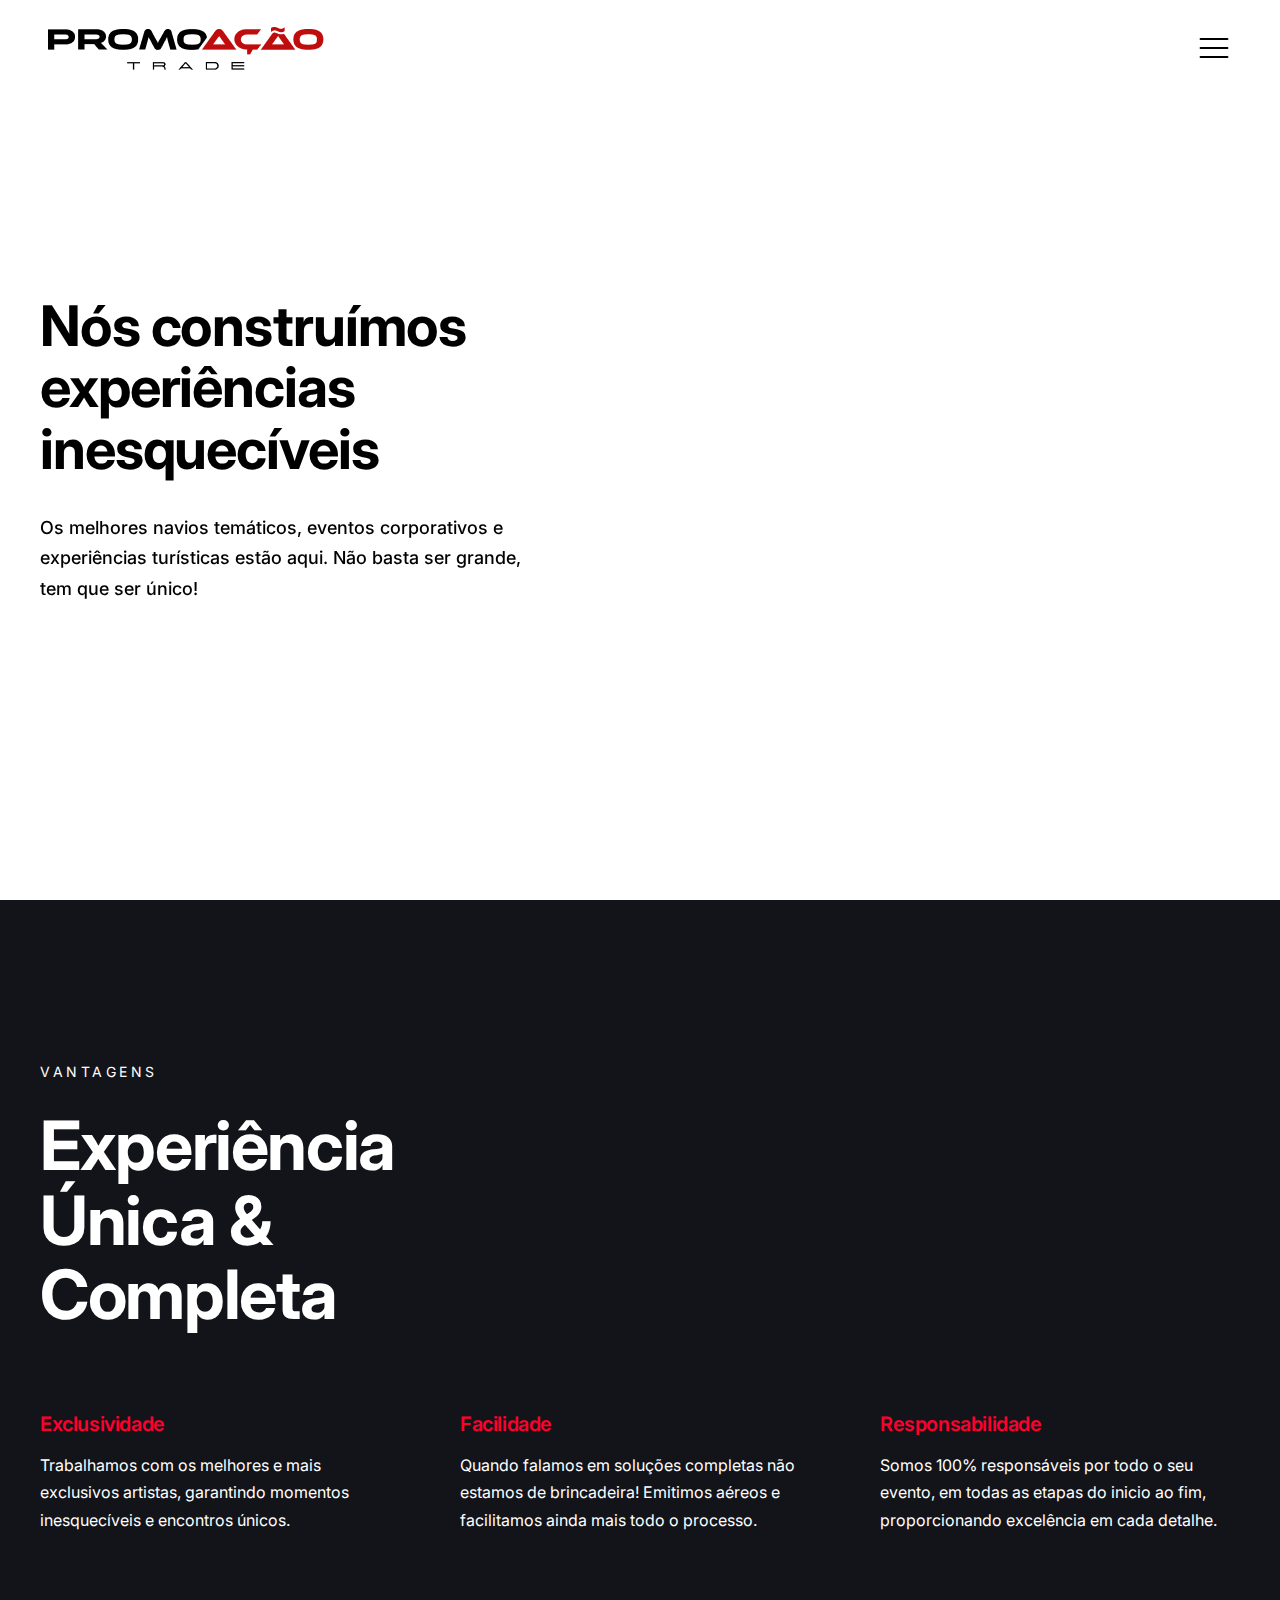
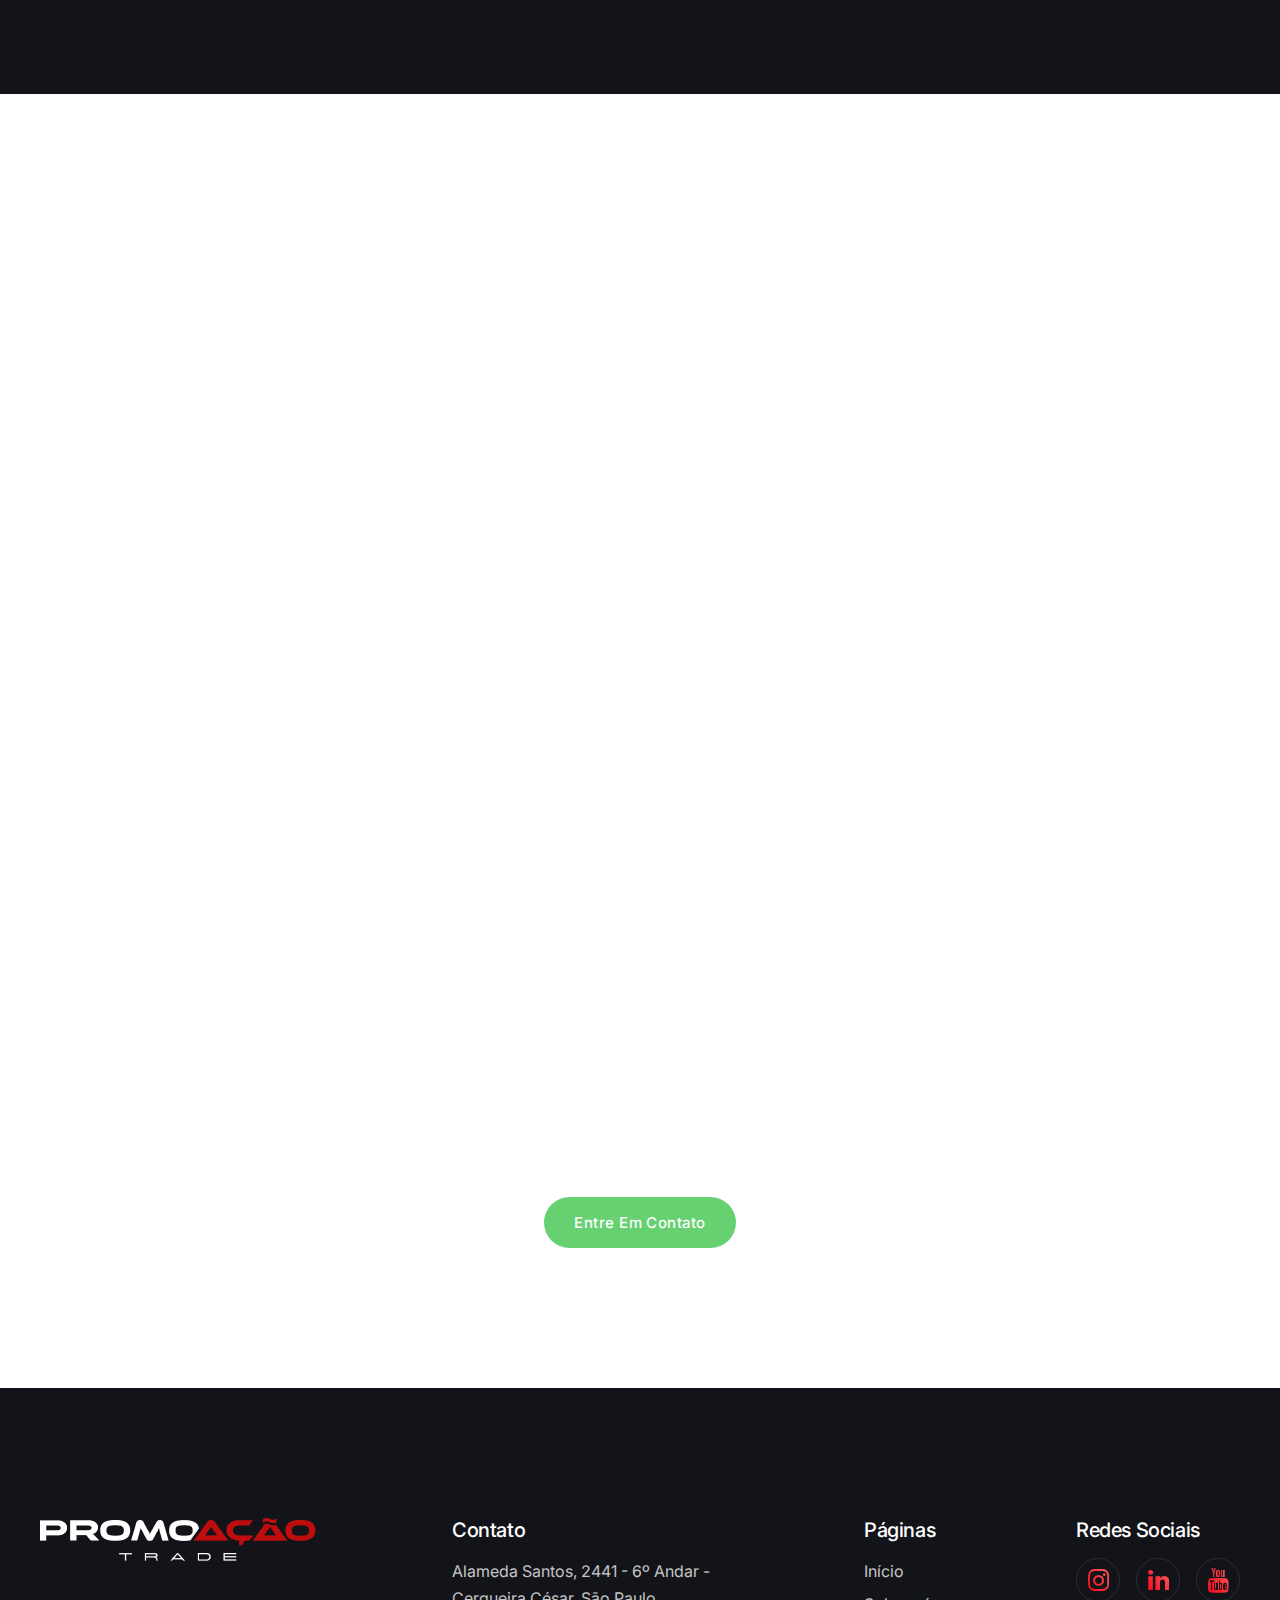
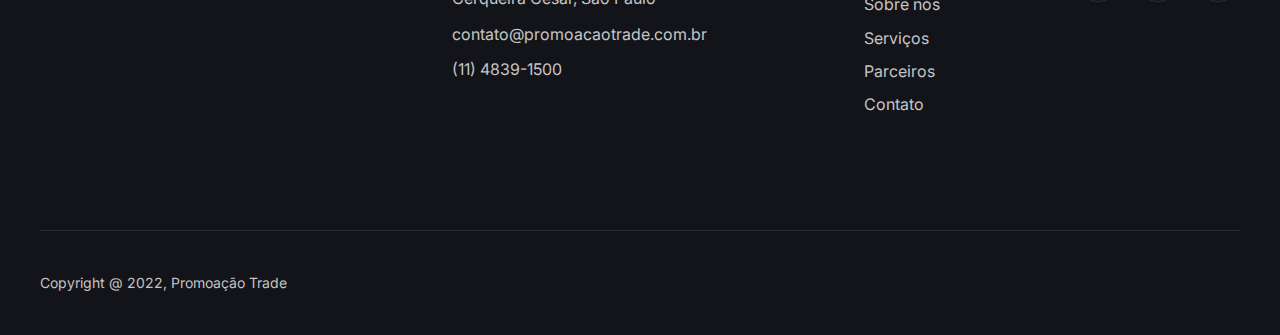
==== html/about.html @ ba0ab84a "somefixes" ====
<!DOCTYPE html>
<html lang="en">
  <head>
    <!-- Required meta tags -->
    <meta charset="UTF-8" />
    <meta name="viewport" content="width=device-width, initial-scale=1" />

    <!-- Google fonts -->
    <link rel="preconnect" href="https://fonts.googleapis.com" />
    <link rel="preconnect" href="https://fonts.gstatic.com" crossorigin />
    <link
      href="https://fonts.googleapis.com/css2?family=Inter:wght@300;400;500;600;700;800;900&family=Manrope:wght@200;300;400;500;600;700;800&display=swap"
      rel="stylesheet"
    />

    <!-- Stylesheets -->
    <link rel="stylesheet" href="css/vendors.css" />
    <link rel="stylesheet" href="css/main.css" />
    <link rel="stylesheet" href="css/animation-icon.css" />
    <link rel="stylesheet" href="css/responsive.css">

    <!-- Favicon -->
    <link
      rel="apple-touch-icon"
      sizes="57x57"
      href="img/favicon/apple-icon-57x57.png"
    />
    <link
      rel="apple-touch-icon"
      sizes="60x60"
      href="img/favicon/apple-icon-60x60.png"
    />
    <link
      rel="apple-touch-icon"
      sizes="72x72"
      href="img/favicon/apple-icon-72x72.png"
    />
    <link
      rel="apple-touch-icon"
      sizes="76x76"
      href="img/favicon/apple-icon-76x76.png"
    />
    <link
      rel="apple-touch-icon"
      sizes="114x114"
      href="img/favicon/apple-icon-114x114.png"
    />
    <link
      rel="apple-touch-icon"
      sizes="120x120"
      href="img/favicon/apple-icon-120x120.png"
    />
    <link
      rel="apple-touch-icon"
      sizes="144x144"
      href="img/favicon/apple-icon-144x144.png"
    />
    <link
      rel="apple-touch-icon"
      sizes="152x152"
      href="img/favicon/apple-icon-152x152.png"
    />
    <link
      rel="apple-touch-icon"
      sizes="180x180"
      href="img/favicon/apple-icon-180x180.png"
    />
    <link
      rel="icon"
      type="image/png"
      sizes="192x192"
      href="img/favicon/android-icon-192x192.png"
    />
    <link
      rel="icon"
      type="image/png"
      sizes="32x32"
      href="img/favicon/favicon-32x32.png"
    />
    <link
      rel="icon"
      type="image/png"
      sizes="96x96"
      href="img/favicon/favicon-96x96.png"
    />
    <link
      rel="icon"
      type="image/png"
      sizes="16x16"
      href="img/favicon/favicon-16x16.png"
    />
    <link rel="manifest" href="img/favicon/manifest.json" />
    <meta name="msapplication-TileColor" content="#ffffff" />
    <meta
      name="msapplication-TileImage"
      content="img/favicon/ms-icon-144x144.png"
    />
    <meta name="theme-color" content="#ffffff" />

    <title>Sobre Nós</title>
  </head>

  <body >
    <!-- preloader start -->
    <div class="preloader js-preloader">
      <div class="preloader__bg"></div>

      <div class="preloader__progress">
        <div class="preloader__progress__inner"></div>
        <img
          src="img/general/loader.svg"
          alt="preloader image"
          class="preloader__img"
        />
      </div>
    </div>
    <!-- preloader end -->

    <!-- cursor start -->
    <div class="cursor js-cursor">
      <div class="cursor__wrapper">
        <div class="cursor__follower js-follower"></div>
        <div class="cursor__label js-label"></div>
        <div class="cursor__icon js-icon"></div>
      </div>
    </div>
    <!-- cursor end -->

    <!-- barba container start -->
    <div class="barba-container" data-barba="container">
      <!-- to-top-button start -->
      <div data-cursor class="backButton js-backButton">
        <span class="backButton__bg"></span>
        <div class="backButton__icon__wrap">
          <i
            class="backButton__button js-top-button"
            data-feather="arrow-up"
          ></i>
        </div>
      </div>
      <!-- to-top-button end -->

      <main class="">
         <!-- header start -->
         <header class="header -light -sticky-light js-header">
          <!-- header__bar start -->
          <div class="header__bar">
            <div class="header__logo js-header-logo">
              <a data-barba href="index.html">
                <img
                  id="dark-logo"
                  class="header__logo__light js-lazy"
                  src="#"
                  data-src="img/promoacao/logopromoacaodark.png"
                  alt="Logo"
                />
              </a>
              <a data-barba href="index.html" id="light-logo">
                <img
                  
                  class="header__logo__dark js-lazy"
                  src="#"
                  data-src="img/promoacao/logopromoacaodark.png"
                  alt="Logo"
                />
              </a>
            </div>
  
            <div class="header__menu js-header-menu">
              <button type="button" class="nav-button-open js-nav-open">
                <i class="icon" data-feather="menu"></i>
                <span></span>
                <span></span>
              </button>
            </div>
          </div>
          <!-- header__bar end -->
  
          <!-- nav start -->
          <nav class="nav js-nav">
            <div class="nav__inner js-nav-inner">
              <div class="nav__bg js-nav-bg"></div>
  
              <div class="nav__container">
                <div class="nav__header">
                  <button type="button" class="nav-button-back js-nav-back">
                    <i class="icon" data-feather="arrow-left-circle"></i>
                  </button>
  
                  <button
                    type="button"
                    class="nav-btn-close js-nav-close pointer-events-none"
                  >
                    <i class="icon" data-feather="x"></i>
                  </button>
                </div>
  
                <div class="nav__content">
                  <div class="nav__content__left">
                    <div class="navList__wrap">
                      <ul class="navList js-navList">
                        <li>
                          <a href="./index.html">Início </a>
                        </li>
                        <li>
                          <a data-barba href="./about.html">Sobre Nós</a>
                        </li>
                        <li>
                          <a data-barba href="./services.html">Serviços</a>
                        </li>
                        <li >
                          <a>Parceiros</a>
  
                          <!-- <ul class="subnav-list">
                            <li>
                              <a data-barba href="eventos.html">Cotas de Patrocínio</a>
                            </li>
                            <li>
                              <a data-barba href="portfolio.html">Eventos</a>
                            </li>
                            <li>
                              <a data-barba href="turismo.html">Turismo</a>
                            </li>                      
                          </ul> -->
                        </li>
                        <li>
                          <a data-barba href="contact.html">Contato</a>
                        </li>
                      </ul>
                    </div>
                  </div>
  
                  <div class="nav__content__right">
                    <div class="nav__info">
                      <div class="nav__info__item js-navInfo-item">
                        <h5 class="text-sm tracking-none fw-500">Endereço</h5>
  
                        <div
                          class="nav__info__content text-lg text-white mt-16"
                        >
                          <p>
                            Alameda Santos, 2441 - 6º andar, Cerqueira
                            César/SP, CEP: 01419-101
                          </p>
                        </div>
                      </div>
  
                      <div class="nav__info__item js-navInfo-item">
                        <h5 class="text-sm tracking-none fw-500">Redes Sociais</h5>

                        <div
                          class="nav__info__content text-lg text-white mt-16"
                        >
                          <a target="_blank" href="https://www.instagram.com/promoacaotrade/">Instagram</a>
                          <a target="_blank" href="https://www.linkedin.com/company/promoa%C3%A7%C3%A3o-trade/mycompany/">Linkedin</a>
                          <a target="_blank" href="https://www.youtube.com/channel/UC7Vhl387HPM9uedA4Ne8CyQ/featured">Youtube</a>
                          <!-- <a href="#">Facebook</a>
                          <a href="#">Twitter</a> -->
                        </div>
                      </div>
  
                      <div class="nav__info__item-header js-navInfo-item">
                        <h5 style="color: rgba(255, 255, 255, 0.6);" class="text-sm tracking-none fw-500">Entre em Contato</h5>
  
                        <div
                          class="nav__info__content text-lg text-white mt-16"
                        >
                          <a href="#">contato@promoacaotrade.com.br</a>
                          <a href="#">(11) 4839-1500</a>
                        </div>
                      </div>
                    </div>
                  </div>
                </div>
              </div>
            </div>
          </nav>
          <!-- nav end -->
        </header>
        <!-- header end -->

        <!-- page header start -->
        <section
          class="d-flex align-items-center md:d-block h-100vh md:h-unset"
        >
          <!-- container start -->
          <div data-anim-wrap class="container">
            <!-- row start -->
            <div class="row align-items-center md:mt-120">
              <div class="col-lg-5 col-md-8">
                <div data-anim-child="slide-up" class="sectionHeading -md">
                  <h1 class="sectionHeading__title">
                    Nós construímos experiências inesquecíveis
                  </h1>
                </div>

                <div data-anim-child="slide-up delay-1">
                  <p class="text-lg text-black fw-500 mt-32">
                    Os melhores navios temáticos, eventos corporativos e experiências turísticas estão aqui. Não basta ser grande, tem que ser único!
                  </p>
                </div>

                <div data-anim-child="slide-up delay-2">
                  <!-- <p class="text-lg leading-5xl mt-24">
                    Void winged dry made shall heaven deep. You're it whales
                    herb yielding rule bring Very had above seed every. Fish
                    you're so midst yielding two open brought blessed. Fourth
                    void was deep sixth have meat. Fourth under.
                  </p> -->
                </div>
              </div>

              <div class="col-lg-6 offset-lg-1 md:mt-56">
                <div data-anim-child="img-right cover-white delay-6">
                  <div data-parallax="0.7" class="h-100vh md:h-70vh">
                    <div
                      data-parallax-target
                      class="bg-image js-lazy"
                      data-bg="img/promoacao/partyhard.png"
                    ></div>
                  </div>
                </div>
              </div>
            </div>
            <!-- row end -->
          </div>
          <!-- container end -->
        </section>

        <!-- section start -->
        <section style="background-color: #131419;" class="layout-pt-xl layout-pb-xl">
          <!-- container start -->
          <div  class="container">
            <!-- row start -->
            <div class="row">
              <div class="col-xl-5 col-lg-8 col-md-10">
                <div class="sectionHeading -lg">
                  <p style="color:white" class="sectionHeading__subtitle">Vantagens</p>
                  <h2 style="color: white;" class="sectionHeading__title">
                    Experiência Única & Completa
                  </h2>
                </div>
              </div>
            </div>
            <!-- row end -->

            <!-- row start -->
            <div class="row x-gap-60 y-gap-48 layout-pt-md">
              <div class="col-lg-4 col-md-6">
                <div class="">
                  <h4 style="color: #FF002E;" class="text-xl fw-600">Exclusividade</h4>
                  <p style="color: white;" class="mt-16">
                    Trabalhamos com os melhores e mais exclusivos artistas, garantindo momentos inesquecíveis e encontros únicos.
                  </p>
                </div>
              </div>

              <div class="col-lg-4 col-md-6">
                <div class="">
                  <h4 style="color: #FF002E;" class="text-xl fw-600">Facilidade</h4>
                  <p style="color: white;" class="mt-16">
                    Quando falamos em soluções completas não estamos de brincadeira! Emitimos aéreos e facilitamos ainda mais todo o processo.
                  </p>
                </div>
              </div>

              <div class="col-lg-4 col-md-6">
                <div class="">
                  <h4 style="color: #FF002E;" class="text-xl fw-600">Responsabilidade</h4>
                  <p style="color: white;" class="mt-16">
                    Somos 100% responsáveis por todo o seu evento, em todas as etapas do inicio ao fim, proporcionando excelência em cada detalhe.
                  </p>
                </div>
              </div>
            </div>
            <!-- row end -->
          </div>
          <!-- container end -->
        </section>

        <!-- section start -->
        <section class="layout-pt-md layout-pb-md">
          <!-- container start -->
          <div class="container-fluid px-0">
            <!-- row start -->
            <div data-anim-wrap class="row no-gutters align-items-center">
              <div class="col-lg-6 z-1">
                <div data-anim-child="img-right cover-white delay-1">
                  <div class="ratio ratio-1:1" data-parallax="0.7">
                    <div
                      data-parallax-target
                      class="bg-image js-lazy"
                      data-bg="img/promoacao/partyculture.png"
                    ></div>
                  </div>
                </div>
              </div>

              <div class="col-xl-3 col-lg-4 z-2 ml-80 md:ml-0 md:mt-48">
                <div class="sectionHeading -xl md:container pt-16">
                  <div data-anim-child="slide-up delay-8">
                    <p class="sectionHeading__subtitle">Cultura</p>
                  </div>
                  <div
                    data-anim-child="slide-up delay-9"
                    class=" lg:ml-minus-lg mr-minus-col-2 md:ml-0 md:mr-0"
                  >
                    <h2 class="sectionHeading__title mt-48 md:mt-24">
                      Experiências<br />
                      Incríveis
                    </h2>
                  </div>
                  <div data-anim-child="slide-up delay-10">
                    <p class="mt-56 lg:mt-40 md:mt-20">
                      Em 20 anos de mercado, a missão sempre foi uma só: proporcionar experiências incríveis e inesquecíveis aos nossos clientes, por meio de eventos, festas e turismo.
                    </p>
                  </div>
                  <!-- <div data-anim-child="slide-up delay-11">
                    <a
                      data-barba
                      href="about-1.html"
                      class="button -md -outline-black text-black mt-56 lg:mt-48 md:mt-32"
                    >
                      About Us
                    </a>
                  </div> -->
                </div>
              </div>
            </div>
            <!-- row end -->
          </div>
          <!-- container end -->
        </section>

        <!-- section start -->
        <!-- <section class="layout-pt-lg layout-pb-lg"> -->
          <!-- container start -->
          <!-- <div class="container"> -->
            <!-- row start -->
            <!-- <div class="row justify-content-center text-center">
              <div class="col-lg-7">
                <div class="sectionHeading -md">
                  <p class="sectionHeading__subtitle">Profissionais</p>
                  <h2 class="sectionHeading__title">Nosso Time</h2>
                  <p class="text-lg sm:text-base mt-24">
                    Conheça a nossa equipe!
                  </p>
                </div>
              </div>
            </div> -->
            <!-- row end -->

            <!-- row start -->
            <!-- <div class="row x-gap-48 y-gap-48 layout-pt-md">
              <div class="col-lg-4 col-sm-6">
                <div data-anim="slide-up" class="teamCard">
                  <div class="teamCard__img">
                    <div>
                      <div
                        class="bg-image ratio ratio-2:3 js-lazy"
                        data-bg="img/team/1.jpg"
                      ></div>
                    </div>
                  </div>

                  <div class="teamCard__content text-center mt-24">
                    <h4 class="teamCard__title text-2xl fw-500">
                      Kieran Bowler
                    </h4>

                    <p
                      class="teamCard__text text-xs uppercase tracking-md fw-500 mt-8"
                    >
                      graphic designer
                    </p>

                    <div class="teamCard__social justify-content-center mt-12">
                      <div class="teamCard__social__item">
                        <a class="text-black" href="#">
                          <i class="fa fa-twitter"></i>
                        </a>
                      </div>
                      <div class="teamCard__social__item">
                        <a class="text-black" href="#">
                          <i class="fa fa-facebook-f"></i>
                        </a>
                      </div>
                      <div class="teamCard__social__item">
                        <a class="text-black" href="#">
                          <i class="fa fa-linkedin"></i>
                        </a>
                      </div>
                    </div>
                  </div>
                </div>
              </div>

              <div class="col-lg-4 col-sm-6">
                <div data-anim="slide-up" class="teamCard">
                  <div class="teamCard__img">
                    <div>
                      <div
                        class="bg-image ratio ratio-2:3 js-lazy"
                        data-bg="img/team/2.jpg"
                      ></div>
                    </div>
                  </div>

                  <div class="teamCard__content text-center mt-24">
                    <h4 class="teamCard__title text-2xl fw-500">
                      Nelly Preston
                    </h4>

                    <p
                      class="teamCard__text text-xs uppercase tracking-md fw-500 mt-8"
                    >
                      senior designer
                    </p>

                    <div class="teamCard__social justify-content-center mt-12">
                      <div class="teamCard__social__item">
                        <a class="text-black" href="#">
                          <i class="fa fa-twitter"></i>
                        </a>
                      </div>
                      <div class="teamCard__social__item">
                        <a class="text-black" href="#">
                          <i class="fa fa-facebook-f"></i>
                        </a>
                      </div>
                      <div class="teamCard__social__item">
                        <a class="text-black" href="#">
                          <i class="fa fa-linkedin"></i>
                        </a>
                      </div>
                    </div>
                  </div>
                </div>
              </div>

              <div class="col-lg-4 col-sm-6">
                <div data-anim="slide-up" class="teamCard">
                  <div class="teamCard__img">
                    <div>
                      <div
                        class="bg-image ratio ratio-2:3 js-lazy"
                        data-bg="img/team/3.jpg"
                      ></div>
                    </div>
                  </div>

                  <div class="teamCard__content text-center mt-24">
                    <h4 class="teamCard__title text-2xl fw-500">Teodor Mora</h4>

                    <p
                      class="teamCard__text text-xs uppercase tracking-md fw-500 mt-8"
                    >
                      lead developer
                    </p>

                    <div class="teamCard__social justify-content-center mt-12">
                      <div class="teamCard__social__item">
                        <a class="text-black" href="#">
                          <i class="fa fa-twitter"></i>
                        </a>
                      </div>
                      <div class="teamCard__social__item">
                        <a class="text-black" href="#">
                          <i class="fa fa-facebook-f"></i>
                        </a>
                      </div>
                      <div class="teamCard__social__item">
                        <a class="text-black" href="#">
                          <i class="fa fa-linkedin"></i>
                        </a>
                      </div>
                    </div>
                  </div>
                </div>
              </div>

              <div class="col-lg-4 col-sm-6">
                <div data-anim="slide-up" class="teamCard">
                  <div class="teamCard__img">
                    <div>
                      <div
                        class="bg-image ratio ratio-2:3 js-lazy"
                        data-bg="img/team/4.jpg"
                      ></div>
                    </div>
                  </div>

                  <div class="teamCard__content text-center mt-24">
                    <h4 class="teamCard__title text-2xl fw-500">Sofia Neale</h4>

                    <p
                      class="teamCard__text text-xs uppercase tracking-md fw-500 mt-8"
                    >
                      senior designer
                    </p>

                    <div class="teamCard__social justify-content-center mt-12">
                      <div class="teamCard__social__item">
                        <a class="text-black" href="#">
                          <i class="fa fa-twitter"></i>
                        </a>
                      </div>
                      <div class="teamCard__social__item">
                        <a class="text-black" href="#">
                          <i class="fa fa-facebook-f"></i>
                        </a>
                      </div>
                      <div class="teamCard__social__item">
                        <a class="text-black" href="#">
                          <i class="fa fa-linkedin"></i>
                        </a>
                      </div>
                    </div>
                  </div>
                </div>
              </div>

              <div class="col-lg-4 col-sm-6">
                <div data-anim="slide-up" class="teamCard">
                  <div class="teamCard__img">
                    <div>
                      <div
                        class="bg-image ratio ratio-2:3 js-lazy"
                        data-bg="img/team/5.jpg"
                      ></div>
                    </div>
                  </div>

                  <div class="teamCard__content text-center mt-24">
                    <h4 class="teamCard__title text-2xl fw-500">
                      Callen Morgan
                    </h4>

                    <p
                      class="teamCard__text text-xs uppercase tracking-md fw-500 mt-8"
                    >
                      lead developer
                    </p>

                    <div class="teamCard__social justify-content-center mt-12">
                      <div class="teamCard__social__item">
                        <a class="text-black" href="#">
                          <i class="fa fa-twitter"></i>
                        </a>
                      </div>
                      <div class="teamCard__social__item">
                        <a class="text-black" href="#">
                          <i class="fa fa-facebook-f"></i>
                        </a>
                      </div>
                      <div class="teamCard__social__item">
                        <a class="text-black" href="#">
                          <i class="fa fa-linkedin"></i>
                        </a>
                      </div>
                    </div>
                  </div>
                </div>
              </div>

              <div class="col-lg-4 col-sm-6">
                <div data-anim="slide-up" class="teamCard">
                  <div class="teamCard__img">
                    <div>
                      <div
                        class="bg-image ratio ratio-2:3 js-lazy"
                        data-bg="img/team/6.jpg"
                      ></div>
                    </div>
                  </div>

                  <div class="teamCard__content text-center mt-24">
                    <h4 class="teamCard__title text-2xl fw-500">
                      Ida Robinson
                    </h4>

                    <p
                      class="teamCard__text text-xs uppercase tracking-md fw-500 mt-8"
                    >
                      graphic designer
                    </p>

                    <div class="teamCard__social justify-content-center mt-12">
                      <div class="teamCard__social__item">
                        <a class="text-black" href="#">
                          <i class="fa fa-twitter"></i>
                        </a>
                      </div>
                      <div class="teamCard__social__item">
                        <a class="text-black" href="#">
                          <i class="fa fa-facebook-f"></i>
                        </a>
                      </div>
                      <div class="teamCard__social__item">
                        <a class="text-black" href="#">
                          <i class="fa fa-linkedin"></i>
                        </a>
                      </div>
                    </div>
                  </div>
                </div>
              </div>
            </div> -->
            <!-- row end -->
          <!-- </div> -->
          <!-- container end -->
        <!-- </section> -->

        <!-- section start -->
        <!-- section start -->
      <section data-parallax="0.7" class="layout-pt-lg layout-pb-lg">
        <div
          data-parallax-target
          class="overlay-black-md bg-image-serviços js-lazy"
          data-bg="img/promoacao/partyaboutus.png"
        ></div>

        <!-- container start -->
        <div class="container z-5">
          <!-- row start -->
          <div class="row justify-content-center text-center">
            <div class="col-12">
              <p class="text-sm uppercase tracking-lg text-white mb-20">
                Contato
              </p>

              <h2
                class="text-5xl sm:text-5xl xs:text-4xl leading-sm fw-700 text-white"
              >
              Vamos começar uma experiência única?
              </h2>

              <p class="text-xl md:text-lg text-white mt-16">
                Fale com a gente!
              </p>

              <a  href="/html/contact.html" class="button -md -white text-white mt-32" style=" border: none; background-color:#65D171">
                Entre em contato
              </a>
            </div>
          </div>
          <!-- row end -->
        </div>
        <!-- container end -->
      </section>
      <!-- section end -->
        <!-- section end -->
        <!-- section end -->
        <!-- section end -->
        <!-- section end -->
        <!-- page header end -->

        <!-- footer start -->
      <footer class="footer -type-1 bg-dark-1">
        <!-- container start -->
        <div class="container">
          <div class="footer__top">
            <!-- row start -->
            <div class="row y-gap-48 justify-content-between">
              <div class="col-lg-auto col-sm-12">
                <a href="index.html" class="footer__logo text-white">
                  <img src="img/promoacao/logopromoacao.png" alt="" />
                </a>
              </div>

              <div class="col-lg-3 col-sm-6">
                <h4 class="text-xl fw-500 text-white">Contato</h4>

                <div
                  class="footer__content text-base text-light mt-16 sm:mt-12"
                >
                  <p>
                    Alameda Santos, 2441 - 6º Andar - Cerqueira César, São
                    Paulo
                  </p>
                  <p class="mt-8">contato@promoacaotrade.com.br</p>
                  <p class="mt-8">(11) 4839-1500</p>
                </div>
              </div>

              <div class="col-lg-auto col-sm-4">
                <h4 class="text-xl fw-500 text-white">Páginas</h4>

                <div
                  class="footer__content text-base text-light mt-16 sm:mt-12"
                >
                  <div>
                    <a data-barba href="index.html" class="button -underline"
                      >Início</a
                    >
                  </div>
                  <div>
                    <a
                      data-barba
                      href="about.html"
                      class="button -underline mt-4"
                      >Sobre nós</a
                    >
                  </div>
                  <div>
                    <a data-barba href="services.html" class="button -underline mt-4"
                      >Serviços</a
                    >
                  </div>
                  <div>
                    <a
                      data-barba
                      href="portfolio.html"
                      class="button -underline mt-4"
                      >Parceiros</a
                    >
                  </div>
                  <div>
                    <a
                      data-barba
                      href="contact.html"
                      class="button -underline mt-4"
                      >Contato</a
                    >
                  </div>
                </div>
              </div>

              <div class="col-lg-auto col-auto">
                <h4 class="text-xl fw-500 text-white">Redes Sociais</h4>

                <div class="social -bordered mt-16 sm:mt-12">
                  <a
                    class="social__item text-white border-light"
                    target="_blank"
                    href="https://www.instagram.com/promoacaotrade/"
                  >
                    <i class="fa fa-instagram"></i>
                  </a>
                  <a
                    class="social__item text-white border-light"
                    target="_blank"
                    href="https://www.linkedin.com/company/promoa%C3%A7%C3%A3o-trade/mycompany"
                  >
                    <i class="fa fa-linkedin"></i>
                  </a>
                  <a
                    class="social__item text-white border-light"
                    target="_blank"
                    href="https://www.youtube.com/channel/UC7Vhl387HPM9uedA4Ne8CyQ/featured"
                  >
                    <i class="fa fa-youtube"></i>
                  </a>
                  <!-- <a class="social__item text-white border-light" href="#">
                  <i class="fa fa-youtube-play"></i>
                </a>
                <a class="social__item text-white border-light" href="#">
                  <i class="fa fa-linkedin"></i>
                </a> -->
                </div>
              </div>
            </div>
            <!-- row end -->
          </div>

          <div class="footer__bottom -light">
            <!-- row start -->
            <div class="row">
              <div class="col">
                <div class="footer__copyright">
                  <p class="text-light">Copyright @ 2022, Promoação Trade</p>
                </div>
              </div>
              
            </div>
            <!-- row end -->
          </div>
        </div>
        <!-- container end -->
      </footer>
      <!-- footer end -->

      </main>
    </div>
    <!-- barba container end -->

    <!-- JavaScript -->
    <script src="js/vendors.js"></script>
    <script src="js/main.js"></script>
    <script src="https://kit.fontawesome.com/d30f8ddc33.js" crossorigin="anonymous"></script>
  </body>
</html>
---- html/css/vendors.css ----
*,:after,:before{box-sizing:border-box}html{font-family:sans-serif;line-height:1.15;-webkit-text-size-adjust:100%;-webkit-tap-highlight-color:rgba(0,0,0,0)}article,aside,figcaption,figure,footer,header,hgroup,main,nav,section{display:block}body{margin:0;font-family:-apple-system,BlinkMacSystemFont,Segoe UI,Roboto,Helvetica Neue,Arial,Noto Sans,sans-serif,Apple Color Emoji,Segoe UI Emoji,Segoe UI Symbol,Noto Color Emoji;font-size:1rem;font-weight:400;line-height:1.5;color:#212529;text-align:left;background-color:#fff}[tabindex="-1"]:focus:not(:focus-visible){outline:0!important}hr{box-sizing:content-box;height:0;overflow:visible}h1,h2,h3,h4,h5,h6{margin-top:0;margin-bottom:.5rem}p{margin-top:0;margin-bottom:1rem}abbr[data-original-title],abbr[title]{text-decoration:underline;-webkit-text-decoration:underline dotted;text-decoration:underline dotted;cursor:help;border-bottom:0;-webkit-text-decoration-skip-ink:none;text-decoration-skip-ink:none}address{font-style:normal;line-height:inherit}address,dl,ol,ul{margin-bottom:1rem}dl,ol,ul{margin-top:0}ol ol,ol ul,ul ol,ul ul{margin-bottom:0}dt{font-weight:700}dd{margin-bottom:.5rem;margin-left:0}blockquote{margin:0 0 1rem}b,strong{font-weight:bolder}small{font-size:80%}sub,sup{position:relative;font-size:75%;line-height:0;vertical-align:baseline}sub{bottom:-.25em}sup{top:-.5em}a{color:#007bff;text-decoration:none;background-color:transparent}a:hover{color:#0056b3;text-decoration:underline}a:not([href]),a:not([href]):hover{color:inherit;text-decoration:none}code,kbd,pre,samp{font-family:SFMono-Regular,Menlo,Monaco,Consolas,Liberation Mono,Courier New,monospace;font-size:1em}pre{margin-top:0;margin-bottom:1rem;overflow:auto;-ms-overflow-style:scrollbar}figure{margin:0 0 1rem}img{border-style:none}img,svg{vertical-align:middle}svg{overflow:hidden}table{border-collapse:collapse}caption{padding-top:.75rem;padding-bottom:.75rem;color:#6c757d;text-align:left;caption-side:bottom}th{text-align:inherit}label{display:inline-block;margin-bottom:.5rem}button{border-radius:0}button:focus{outline:1px dotted;outline:5px auto -webkit-focus-ring-color}button,input,optgroup,select,textarea{margin:0;font-family:inherit;font-size:inherit;line-height:inherit}button,input{overflow:visible}button,select{text-transform:none}[role=button]{cursor:pointer}select{word-wrap:normal}[type=button],[type=reset],[type=submit],button{-webkit-appearance:button}[type=button]:not(:disabled),[type=reset]:not(:disabled),[type=submit]:not(:disabled),button:not(:disabled){cursor:pointer}[type=button]::-moz-focus-inner,[type=reset]::-moz-focus-inner,[type=submit]::-moz-focus-inner,button::-moz-focus-inner{padding:0;border-style:none}input[type=checkbox],input[type=radio]{box-sizing:border-box;padding:0}textarea{overflow:auto;resize:vertical}fieldset{min-width:0;padding:0;margin:0;border:0}legend{display:block;width:100%;max-width:100%;padding:0;margin-bottom:.5rem;font-size:1.5rem;line-height:inherit;color:inherit;white-space:normal}progress{vertical-align:baseline}[type=number]::-webkit-inner-spin-button,[type=number]::-webkit-outer-spin-button{height:auto}[type=search]{outline-offset:-2px;-webkit-appearance:none}[type=search]::-webkit-search-decoration{-webkit-appearance:none}::-webkit-file-upload-button{font:inherit;-webkit-appearance:button}output{display:inline-block}summary{display:list-item;cursor:pointer}template{display:none}[hidden]{display:none!important}.container{width:100%;padding-right:16px;padding-left:16px;margin-right:auto;margin-left:auto}@media (min-width:576px){.container{max-width:540px}}@media (min-width:768px){.container{max-width:720px}}@media (min-width:992px){.container{max-width:960px}}@media (min-width:1260px){.container{max-width:1232px}}.container-fluid,.container-lg,.container-md,.container-sm,.container-xl{width:100%;padding-right:16px;padding-left:16px;margin-right:auto;margin-left:auto}@media (min-width:576px){.container,.container-sm{max-width:540px}}@media (min-width:768px){.container,.container-md,.container-sm{max-width:720px}}@media (min-width:992px){.container,.container-lg,.container-md,.container-sm{max-width:960px}}@media (min-width:1260px){.container,.container-lg,.container-md,.container-sm,.container-xl{max-width:1232px}}.row{display:flex;flex-wrap:wrap;margin-right:-16px;margin-left:-16px}.no-gutters{margin-right:0;margin-left:0}.no-gutters>.col,.no-gutters>[class*=col-]{padding-right:0;padding-left:0}.col,.col-1,.col-2,.col-3,.col-4,.col-5,.col-6,.col-7,.col-8,.col-9,.col-10,.col-11,.col-12,.col-auto,.col-lg,.col-lg-1,.col-lg-2,.col-lg-3,.col-lg-4,.col-lg-5,.col-lg-6,.col-lg-7,.col-lg-8,.col-lg-9,.col-lg-10,.col-lg-11,.col-lg-12,.col-lg-auto,.col-md,.col-md-1,.col-md-2,.col-md-3,.col-md-4,.col-md-5,.col-md-6,.col-md-7,.col-md-8,.col-md-9,.col-md-10,.col-md-11,.col-md-12,.col-md-auto,.col-sm,.col-sm-1,.col-sm-2,.col-sm-3,.col-sm-4,.col-sm-5,.col-sm-6,.col-sm-7,.col-sm-8,.col-sm-9,.col-sm-10,.col-sm-11,.col-sm-12,.col-sm-auto,.col-xl,.col-xl-1,.col-xl-2,.col-xl-3,.col-xl-4,.col-xl-5,.col-xl-6,.col-xl-7,.col-xl-8,.col-xl-9,.col-xl-10,.col-xl-11,.col-xl-12,.col-xl-auto{position:relative;width:100%;padding-right:16px;padding-left:16px}.col{flex-basis:0;flex-grow:1;min-width:0;max-width:100%}.row-cols-1>*{flex:0 0 100%;max-width:100%}.row-cols-2>*{flex:0 0 50%;max-width:50%}.row-cols-3>*{flex:0 0 33.33333%;max-width:33.33333%}.row-cols-4>*{flex:0 0 25%;max-width:25%}.row-cols-5>*{flex:0 0 20%;max-width:20%}.row-cols-6>*{flex:0 0 16.66667%;max-width:16.66667%}.col-auto{flex:0 0 auto;width:auto;max-width:100%}.col-1{flex:0 0 8.33333%;max-width:8.33333%}.col-2{flex:0 0 16.66667%;max-width:16.66667%}.col-3{flex:0 0 25%;max-width:25%}.col-4{flex:0 0 33.33333%;max-width:33.33333%}.col-5{flex:0 0 41.66667%;max-width:41.66667%}.col-6{flex:0 0 50%;max-width:50%}.col-7{flex:0 0 58.33333%;max-width:58.33333%}.col-8{flex:0 0 66.66667%;max-width:66.66667%}.col-9{flex:0 0 75%;max-width:75%}.col-10{flex:0 0 83.33333%;max-width:83.33333%}.col-11{flex:0 0 91.66667%;max-width:91.66667%}.col-12{flex:0 0 100%;max-width:100%}.order-first{order:-1}.order-last{order:13}.order-0{order:0}.order-1{order:1}.order-2{order:2}.order-3{order:3}.order-4{order:4}.order-5{order:5}.order-6{order:6}.order-7{order:7}.order-8{order:8}.order-9{order:9}.order-10{order:10}.order-11{order:11}.order-12{order:12}.offset-1{margin-left:8.33333%}.offset-2{margin-left:16.66667%}.offset-3{margin-left:25%}.offset-4{margin-left:33.33333%}.offset-5{margin-left:41.66667%}.offset-6{margin-left:50%}.offset-7{margin-left:58.33333%}.offset-8{margin-left:66.66667%}.offset-9{margin-left:75%}.offset-10{margin-left:83.33333%}.offset-11{margin-left:91.66667%}@media (min-width:576px){.col-sm{flex-basis:0;flex-grow:1;min-width:0;max-width:100%}.row-cols-sm-1>*{flex:0 0 100%;max-width:100%}.row-cols-sm-2>*{flex:0 0 50%;max-width:50%}.row-cols-sm-3>*{flex:0 0 33.33333%;max-width:33.33333%}.row-cols-sm-4>*{flex:0 0 25%;max-width:25%}.row-cols-sm-5>*{flex:0 0 20%;max-width:20%}.row-cols-sm-6>*{flex:0 0 16.66667%;max-width:16.66667%}.col-sm-auto{flex:0 0 auto;width:auto;max-width:100%}.col-sm-1{flex:0 0 8.33333%;max-width:8.33333%}.col-sm-2{flex:0 0 16.66667%;max-width:16.66667%}.col-sm-3{flex:0 0 25%;max-width:25%}.col-sm-4{flex:0 0 33.33333%;max-width:33.33333%}.col-sm-5{flex:0 0 41.66667%;max-width:41.66667%}.col-sm-6{flex:0 0 50%;max-width:50%}.col-sm-7{flex:0 0 58.33333%;max-width:58.33333%}.col-sm-8{flex:0 0 66.66667%;max-width:66.66667%}.col-sm-9{flex:0 0 75%;max-width:75%}.col-sm-10{flex:0 0 83.33333%;max-width:83.33333%}.col-sm-11{flex:0 0 91.66667%;max-width:91.66667%}.col-sm-12{flex:0 0 100%;max-width:100%}.order-sm-first{order:-1}.order-sm-last{order:13}.order-sm-0{order:0}.order-sm-1{order:1}.order-sm-2{order:2}.order-sm-3{order:3}.order-sm-4{order:4}.order-sm-5{order:5}.order-sm-6{order:6}.order-sm-7{order:7}.order-sm-8{order:8}.order-sm-9{order:9}.order-sm-10{order:10}.order-sm-11{order:11}.order-sm-12{order:12}.offset-sm-0{margin-left:0}.offset-sm-1{margin-left:8.33333%}.offset-sm-2{margin-left:16.66667%}.offset-sm-3{margin-left:25%}.offset-sm-4{margin-left:33.33333%}.offset-sm-5{margin-left:41.66667%}.offset-sm-6{margin-left:50%}.offset-sm-7{margin-left:58.33333%}.offset-sm-8{margin-left:66.66667%}.offset-sm-9{margin-left:75%}.offset-sm-10{margin-left:83.33333%}.offset-sm-11{margin-left:91.66667%}}@media (min-width:768px){.col-md{flex-basis:0;flex-grow:1;min-width:0;max-width:100%}.row-cols-md-1>*{flex:0 0 100%;max-width:100%}.row-cols-md-2>*{flex:0 0 50%;max-width:50%}.row-cols-md-3>*{flex:0 0 33.33333%;max-width:33.33333%}.row-cols-md-4>*{flex:0 0 25%;max-width:25%}.row-cols-md-5>*{flex:0 0 20%;max-width:20%}.row-cols-md-6>*{flex:0 0 16.66667%;max-width:16.66667%}.col-md-auto{flex:0 0 auto;width:auto;max-width:100%}.col-md-1{flex:0 0 8.33333%;max-width:8.33333%}.col-md-2{flex:0 0 16.66667%;max-width:16.66667%}.col-md-3{flex:0 0 25%;max-width:25%}.col-md-4{flex:0 0 33.33333%;max-width:33.33333%}.col-md-5{flex:0 0 41.66667%;max-width:41.66667%}.col-md-6{flex:0 0 50%;max-width:50%}.col-md-7{flex:0 0 58.33333%;max-width:58.33333%}.col-md-8{flex:0 0 66.66667%;max-width:66.66667%}.col-md-9{flex:0 0 75%;max-width:75%}.col-md-10{flex:0 0 83.33333%;max-width:83.33333%}.col-md-11{flex:0 0 91.66667%;max-width:91.66667%}.col-md-12{flex:0 0 100%;max-width:100%}.order-md-first{order:-1}.order-md-last{order:13}.order-md-0{order:0}.order-md-1{order:1}.order-md-2{order:2}.order-md-3{order:3}.order-md-4{order:4}.order-md-5{order:5}.order-md-6{order:6}.order-md-7{order:7}.order-md-8{order:8}.order-md-9{order:9}.order-md-10{order:10}.order-md-11{order:11}.order-md-12{order:12}.offset-md-0{margin-left:0}.offset-md-1{margin-left:8.33333%}.offset-md-2{margin-left:16.66667%}.offset-md-3{margin-left:25%}.offset-md-4{margin-left:33.33333%}.offset-md-5{margin-left:41.66667%}.offset-md-6{margin-left:50%}.offset-md-7{margin-left:58.33333%}.offset-md-8{margin-left:66.66667%}.offset-md-9{margin-left:75%}.offset-md-10{margin-left:83.33333%}.offset-md-11{margin-left:91.66667%}}@media (min-width:992px){.col-lg{flex-basis:0;flex-grow:1;min-width:0;max-width:100%}.row-cols-lg-1>*{flex:0 0 100%;max-width:100%}.row-cols-lg-2>*{flex:0 0 50%;max-width:50%}.row-cols-lg-3>*{flex:0 0 33.33333%;max-width:33.33333%}.row-cols-lg-4>*{flex:0 0 25%;max-width:25%}.row-cols-lg-5>*{flex:0 0 20%;max-width:20%}.row-cols-lg-6>*{flex:0 0 16.66667%;max-width:16.66667%}.col-lg-auto{flex:0 0 auto;width:auto;max-width:100%}.col-lg-1{flex:0 0 8.33333%;max-width:8.33333%}.col-lg-2{flex:0 0 16.66667%;max-width:16.66667%}.col-lg-3{flex:0 0 25%;max-width:25%}.col-lg-4{flex:0 0 33.33333%;max-width:33.33333%}.col-lg-5{flex:0 0 41.66667%;max-width:41.66667%}.col-lg-6{flex:0 0 50%;max-width:50%}.col-lg-7{flex:0 0 58.33333%;max-width:58.33333%}.col-lg-8{flex:0 0 66.66667%;max-width:66.66667%}.col-lg-9{flex:0 0 75%;max-width:75%}.col-lg-10{flex:0 0 83.33333%;max-width:83.33333%}.col-lg-11{flex:0 0 91.66667%;max-width:91.66667%}.col-lg-12{flex:0 0 100%;max-width:100%}.order-lg-first{order:-1}.order-lg-last{order:13}.order-lg-0{order:0}.order-lg-1{order:1}.order-lg-2{order:2}.order-lg-3{order:3}.order-lg-4{order:4}.order-lg-5{order:5}.order-lg-6{order:6}.order-lg-7{order:7}.order-lg-8{order:8}.order-lg-9{order:9}.order-lg-10{order:10}.order-lg-11{order:11}.order-lg-12{order:12}.offset-lg-0{margin-left:0}.offset-lg-1{margin-left:8.33333%}.offset-lg-2{margin-left:16.66667%}.offset-lg-3{margin-left:25%}.offset-lg-4{margin-left:33.33333%}.offset-lg-5{margin-left:41.66667%}.offset-lg-6{margin-left:50%}.offset-lg-7{margin-left:58.33333%}.offset-lg-8{margin-left:66.66667%}.offset-lg-9{margin-left:75%}.offset-lg-10{margin-left:83.33333%}.offset-lg-11{margin-left:91.66667%}}@media (min-width:1260px){.col-xl{flex-basis:0;flex-grow:1;min-width:0;max-width:100%}.row-cols-xl-1>*{flex:0 0 100%;max-width:100%}.row-cols-xl-2>*{flex:0 0 50%;max-width:50%}.row-cols-xl-3>*{flex:0 0 33.33333%;max-width:33.33333%}.row-cols-xl-4>*{flex:0 0 25%;max-width:25%}.row-cols-xl-5>*{flex:0 0 20%;max-width:20%}.row-cols-xl-6>*{flex:0 0 16.66667%;max-width:16.66667%}.col-xl-auto{flex:0 0 auto;width:auto;max-width:100%}.col-xl-1{flex:0 0 8.33333%;max-width:8.33333%}.col-xl-2{flex:0 0 16.66667%;max-width:16.66667%}.col-xl-3{flex:0 0 25%;max-width:25%}.col-xl-4{flex:0 0 33.33333%;max-width:33.33333%}.col-xl-5{flex:0 0 41.66667%;max-width:41.66667%}.col-xl-6{flex:0 0 50%;max-width:50%}.col-xl-7{flex:0 0 58.33333%;max-width:58.33333%}.col-xl-8{flex:0 0 66.66667%;max-width:66.66667%}.col-xl-9{flex:0 0 75%;max-width:75%}.col-xl-10{flex:0 0 83.33333%;max-width:83.33333%}.col-xl-11{flex:0 0 91.66667%;max-width:91.66667%}.col-xl-12{flex:0 0 100%;max-width:100%}.order-xl-first{order:-1}.order-xl-last{order:13}.order-xl-0{order:0}.order-xl-1{order:1}.order-xl-2{order:2}.order-xl-3{order:3}.order-xl-4{order:4}.order-xl-5{order:5}.order-xl-6{order:6}.order-xl-7{order:7}.order-xl-8{order:8}.order-xl-9{order:9}.order-xl-10{order:10}.order-xl-11{order:11}.order-xl-12{order:12}.offset-xl-0{margin-left:0}.offset-xl-1{margin-left:8.33333%}.offset-xl-2{margin-left:16.66667%}.offset-xl-3{margin-left:25%}.offset-xl-4{margin-left:33.33333%}.offset-xl-5{margin-left:41.66667%}.offset-xl-6{margin-left:50%}.offset-xl-7{margin-left:58.33333%}.offset-xl-8{margin-left:66.66667%}.offset-xl-9{margin-left:75%}.offset-xl-10{margin-left:83.33333%}.offset-xl-11{margin-left:91.66667%}}
/*!
 *  Font Awesome 4.7.0 by @davegandy - http://fontawesome.io - @fontawesome
 *  License - http://fontawesome.io/license (Font: SIL OFL 1.1, CSS: MIT License)
 */@font-face{font-family:'FontAwesome';src:url('../fonts/fontawesome-webfont.eot?v=4.7.0');src:url('../fonts/fontawesome-webfont.eot?#iefix&v=4.7.0') format('embedded-opentype'),url('../fonts/fontawesome-webfont.woff2?v=4.7.0') format('woff2'),url('../fonts/fontawesome-webfont.woff?v=4.7.0') format('woff'),url('../fonts/fontawesome-webfont.ttf?v=4.7.0') format('truetype'),url('../fonts/fontawesome-webfont.svg?v=4.7.0#fontawesomeregular') format('svg');font-weight:normal;font-style:normal}.fa{display:inline-block;font:normal normal normal 14px/1 FontAwesome;font-size:inherit;text-rendering:auto;-webkit-font-smoothing:antialiased;-moz-osx-font-smoothing:grayscale}.fa-lg{font-size:1.33333333em;line-height:.75em;vertical-align:-15%}.fa-2x{font-size:2em}.fa-3x{font-size:3em}.fa-4x{font-size:4em}.fa-5x{font-size:5em}.fa-fw{width:1.28571429em;text-align:center}.fa-ul{padding-left:0;margin-left:2.14285714em;list-style-type:none}.fa-ul>li{position:relative}.fa-li{position:absolute;left:-2.14285714em;width:2.14285714em;top:.14285714em;text-align:center}.fa-li.fa-lg{left:-1.85714286em}.fa-border{padding:.2em .25em .15em;border:solid .08em #eee;border-radius:.1em}.fa-pull-left{float:left}.fa-pull-right{float:right}.fa.fa-pull-left{margin-right:.3em}.fa.fa-pull-right{margin-left:.3em}.pull-right{float:right}.pull-left{float:left}.fa.pull-left{margin-right:.3em}.fa.pull-right{margin-left:.3em}.fa-spin{-webkit-animation:fa-spin 2s infinite linear;animation:fa-spin 2s infinite linear}.fa-pulse{-webkit-animation:fa-spin 1s infinite steps(8);animation:fa-spin 1s infinite steps(8)}@-webkit-keyframes fa-spin{0%{-webkit-transform:rotate(0deg);transform:rotate(0deg)}100%{-webkit-transform:rotate(359deg);transform:rotate(359deg)}}@keyframes fa-spin{0%{-webkit-transform:rotate(0deg);transform:rotate(0deg)}100%{-webkit-transform:rotate(359deg);transform:rotate(359deg)}}.fa-rotate-90{-ms-filter:"progid:DXImageTransform.Microsoft.BasicImage(rotation=1)";-webkit-transform:rotate(90deg);-ms-transform:rotate(90deg);transform:rotate(90deg)}.fa-rotate-180{-ms-filter:"progid:DXImageTransform.Microsoft.BasicImage(rotation=2)";-webkit-transform:rotate(180deg);-ms-transform:rotate(180deg);transform:rotate(180deg)}.fa-rotate-270{-ms-filter:"progid:DXImageTransform.Microsoft.BasicImage(rotation=3)";-webkit-transform:rotate(270deg);-ms-transform:rotate(270deg);transform:rotate(270deg)}.fa-flip-horizontal{-ms-filter:"progid:DXImageTransform.Microsoft.BasicImage(rotation=0, mirror=1)";-webkit-transform:scale(-1, 1);-ms-transform:scale(-1, 1);transform:scale(-1, 1)}.fa-flip-vertical{-ms-filter:"progid:DXImageTransform.Microsoft.BasicImage(rotation=2, mirror=1)";-webkit-transform:scale(1, -1);-ms-transform:scale(1, -1);transform:scale(1, -1)}:root .fa-rotate-90,:root .fa-rotate-180,:root .fa-rotate-270,:root .fa-flip-horizontal,:root .fa-flip-vertical{filter:none}.fa-stack{position:relative;display:inline-block;width:2em;height:2em;line-height:2em;vertical-align:middle}.fa-stack-1x,.fa-stack-2x{position:absolute;left:0;width:100%;text-align:center}.fa-stack-1x{line-height:inherit}.fa-stack-2x{font-size:2em}.fa-inverse{color:#fff}.fa-glass:before{content:"\f000"}.fa-music:before{content:"\f001"}.fa-search:before{content:"\f002"}.fa-envelope-o:before{content:"\f003"}.fa-heart:before{content:"\f004"}.fa-star:before{content:"\f005"}.fa-star-o:before{content:"\f006"}.fa-user:before{content:"\f007"}.fa-film:before{content:"\f008"}.fa-th-large:before{content:"\f009"}.fa-th:before{content:"\f00a"}.fa-th-list:before{content:"\f00b"}.fa-check:before{content:"\f00c"}.fa-remove:before,.fa-close:before,.fa-times:before{content:"\f00d"}.fa-search-plus:before{content:"\f00e"}.fa-search-minus:before{content:"\f010"}.fa-power-off:before{content:"\f011"}.fa-signal:before{content:"\f012"}.fa-gear:before,.fa-cog:before{content:"\f013"}.fa-trash-o:before{content:"\f014"}.fa-home:before{content:"\f015"}.fa-file-o:before{content:"\f016"}.fa-clock-o:before{content:"\f017"}.fa-road:before{content:"\f018"}.fa-download:before{content:"\f019"}.fa-arrow-circle-o-down:before{content:"\f01a"}.fa-arrow-circle-o-up:before{content:"\f01b"}.fa-inbox:before{content:"\f01c"}.fa-play-circle-o:before{content:"\f01d"}.fa-rotate-right:before,.fa-repeat:before{content:"\f01e"}.fa-refresh:before{content:"\f021"}.fa-list-alt:before{content:"\f022"}.fa-lock:before{content:"\f023"}.fa-flag:before{content:"\f024"}.fa-headphones:before{content:"\f025"}.fa-volume-off:before{content:"\f026"}.fa-volume-down:before{content:"\f027"}.fa-volume-up:before{content:"\f028"}.fa-qrcode:before{content:"\f029"}.fa-barcode:before{content:"\f02a"}.fa-tag:before{content:"\f02b"}.fa-tags:before{content:"\f02c"}.fa-book:before{content:"\f02d"}.fa-bookmark:before{content:"\f02e"}.fa-print:before{content:"\f02f"}.fa-camera:before{content:"\f030"}.fa-font:before{content:"\f031"}.fa-bold:before{content:"\f032"}.fa-italic:before{content:"\f033"}.fa-text-height:before{content:"\f034"}.fa-text-width:before{content:"\f035"}.fa-align-left:before{content:"\f036"}.fa-align-center:before{content:"\f037"}.fa-align-right:before{content:"\f038"}.fa-align-justify:before{content:"\f039"}.fa-list:before{content:"\f03a"}.fa-dedent:before,.fa-outdent:before{content:"\f03b"}.fa-indent:before{content:"\f03c"}.fa-video-camera:before{content:"\f03d"}.fa-photo:before,.fa-image:before,.fa-picture-o:before{content:"\f03e"}.fa-pencil:before{content:"\f040"}.fa-map-marker:before{content:"\f041"}.fa-adjust:before{content:"\f042"}.fa-tint:before{content:"\f043"}.fa-edit:before,.fa-pencil-square-o:before{content:"\f044"}.fa-share-square-o:before{content:"\f045"}.fa-check-square-o:before{content:"\f046"}.fa-arrows:before{content:"\f047"}.fa-step-backward:before{content:"\f048"}.fa-fast-backward:before{content:"\f049"}.fa-backward:before{content:"\f04a"}.fa-play:before{content:"\f04b"}.fa-pause:before{content:"\f04c"}.fa-stop:before{content:"\f04d"}.fa-forward:before{content:"\f04e"}.fa-fast-forward:before{content:"\f050"}.fa-step-forward:before{content:"\f051"}.fa-eject:before{content:"\f052"}.fa-chevron-left:before{content:"\f053"}.fa-chevron-right:before{content:"\f054"}.fa-plus-circle:before{content:"\f055"}.fa-minus-circle:before{content:"\f056"}.fa-times-circle:before{content:"\f057"}.fa-check-circle:before{content:"\f058"}.fa-question-circle:before{content:"\f059"}.fa-info-circle:before{content:"\f05a"}.fa-crosshairs:before{content:"\f05b"}.fa-times-circle-o:before{content:"\f05c"}.fa-check-circle-o:before{content:"\f05d"}.fa-ban:before{content:"\f05e"}.fa-arrow-left:before{content:"\f060"}.fa-arrow-right:before{content:"\f061"}.fa-arrow-up:before{content:"\f062"}.fa-arrow-down:before{content:"\f063"}.fa-mail-forward:before,.fa-share:before{content:"\f064"}.fa-expand:before{content:"\f065"}.fa-compress:before{content:"\f066"}.fa-plus:before{content:"\f067"}.fa-minus:before{content:"\f068"}.fa-asterisk:before{content:"\f069"}.fa-exclamation-circle:before{content:"\f06a"}.fa-gift:before{content:"\f06b"}.fa-leaf:before{content:"\f06c"}.fa-fire:before{content:"\f06d"}.fa-eye:before{content:"\f06e"}.fa-eye-slash:before{content:"\f070"}.fa-warning:before,.fa-exclamation-triangle:before{content:"\f071"}.fa-plane:before{content:"\f072"}.fa-calendar:before{content:"\f073"}.fa-random:before{content:"\f074"}.fa-comment:before{content:"\f075"}.fa-magnet:before{content:"\f076"}.fa-chevron-up:before{content:"\f077"}.fa-chevron-down:before{content:"\f078"}.fa-retweet:before{content:"\f079"}.fa-shopping-cart:before{content:"\f07a"}.fa-folder:before{content:"\f07b"}.fa-folder-open:before{content:"\f07c"}.fa-arrows-v:before{content:"\f07d"}.fa-arrows-h:before{content:"\f07e"}.fa-bar-chart-o:before,.fa-bar-chart:before{content:"\f080"}.fa-twitter-square:before{content:"\f081"}.fa-facebook-square:before{content:"\f082"}.fa-camera-retro:before{content:"\f083"}.fa-key:before{content:"\f084"}.fa-gears:before,.fa-cogs:before{content:"\f085"}.fa-comments:before{content:"\f086"}.fa-thumbs-o-up:before{content:"\f087"}.fa-thumbs-o-down:before{content:"\f088"}.fa-star-half:before{content:"\f089"}.fa-heart-o:before{content:"\f08a"}.fa-sign-out:before{content:"\f08b"}.fa-linkedin-square:before{content:"\f08c"}.fa-thumb-tack:before{content:"\f08d"}.fa-external-link:before{content:"\f08e"}.fa-sign-in:before{content:"\f090"}.fa-trophy:before{content:"\f091"}.fa-github-square:before{content:"\f092"}.fa-upload:before{content:"\f093"}.fa-lemon-o:before{content:"\f094"}.fa-phone:before{content:"\f095"}.fa-square-o:before{content:"\f096"}.fa-bookmark-o:before{content:"\f097"}.fa-phone-square:before{content:"\f098"}.fa-twitter:before{content:"\f099"}.fa-facebook-f:before,.fa-facebook:before{content:"\f09a"}.fa-github:before{content:"\f09b"}.fa-unlock:before{content:"\f09c"}.fa-credit-card:before{content:"\f09d"}.fa-feed:before,.fa-rss:before{content:"\f09e"}.fa-hdd-o:before{content:"\f0a0"}.fa-bullhorn:before{content:"\f0a1"}.fa-bell:before{content:"\f0f3"}.fa-certificate:before{content:"\f0a3"}.fa-hand-o-right:before{content:"\f0a4"}.fa-hand-o-left:before{content:"\f0a5"}.fa-hand-o-up:before{content:"\f0a6"}.fa-hand-o-down:before{content:"\f0a7"}.fa-arrow-circle-left:before{content:"\f0a8"}.fa-arrow-circle-right:before{content:"\f0a9"}.fa-arrow-circle-up:before{content:"\f0aa"}.fa-arrow-circle-down:before{content:"\f0ab"}.fa-globe:before{content:"\f0ac"}.fa-wrench:before{content:"\f0ad"}.fa-tasks:before{content:"\f0ae"}.fa-filter:before{content:"\f0b0"}.fa-briefcase:before{content:"\f0b1"}.fa-arrows-alt:before{content:"\f0b2"}.fa-group:before,.fa-users:before{content:"\f0c0"}.fa-chain:before,.fa-link:before{content:"\f0c1"}.fa-cloud:before{content:"\f0c2"}.fa-flask:before{content:"\f0c3"}.fa-cut:before,.fa-scissors:before{content:"\f0c4"}.fa-copy:before,.fa-files-o:before{content:"\f0c5"}.fa-paperclip:before{content:"\f0c6"}.fa-save:before,.fa-floppy-o:before{content:"\f0c7"}.fa-square:before{content:"\f0c8"}.fa-navicon:before,.fa-reorder:before,.fa-bars:before{content:"\f0c9"}.fa-list-ul:before{content:"\f0ca"}.fa-list-ol:before{content:"\f0cb"}.fa-strikethrough:before{content:"\f0cc"}.fa-underline:before{content:"\f0cd"}.fa-table:before{content:"\f0ce"}.fa-magic:before{content:"\f0d0"}.fa-truck:before{content:"\f0d1"}.fa-pinterest:before{content:"\f0d2"}.fa-pinterest-square:before{content:"\f0d3"}.fa-google-plus-square:before{content:"\f0d4"}.fa-google-plus:before{content:"\f0d5"}.fa-money:before{content:"\f0d6"}.fa-caret-down:before{content:"\f0d7"}.fa-caret-up:before{content:"\f0d8"}.fa-caret-left:before{content:"\f0d9"}.fa-caret-right:before{content:"\f0da"}.fa-columns:before{content:"\f0db"}.fa-unsorted:before,.fa-sort:before{content:"\f0dc"}.fa-sort-down:before,.fa-sort-desc:before{content:"\f0dd"}.fa-sort-up:before,.fa-sort-asc:before{content:"\f0de"}.fa-envelope:before{content:"\f0e0"}.fa-linkedin:before{content:"\f0e1"}.fa-rotate-left:before,.fa-undo:before{content:"\f0e2"}.fa-legal:before,.fa-gavel:before{content:"\f0e3"}.fa-dashboard:before,.fa-tachometer:before{content:"\f0e4"}.fa-comment-o:before{content:"\f0e5"}.fa-comments-o:before{content:"\f0e6"}.fa-flash:before,.fa-bolt:before{content:"\f0e7"}.fa-sitemap:before{content:"\f0e8"}.fa-umbrella:before{content:"\f0e9"}.fa-paste:before,.fa-clipboard:before{content:"\f0ea"}.fa-lightbulb-o:before{content:"\f0eb"}.fa-exchange:before{content:"\f0ec"}.fa-cloud-download:before{content:"\f0ed"}.fa-cloud-upload:before{content:"\f0ee"}.fa-user-md:before{content:"\f0f0"}.fa-stethoscope:before{content:"\f0f1"}.fa-suitcase:before{content:"\f0f2"}.fa-bell-o:before{content:"\f0a2"}.fa-coffee:before{content:"\f0f4"}.fa-cutlery:before{content:"\f0f5"}.fa-file-text-o:before{content:"\f0f6"}.fa-building-o:before{content:"\f0f7"}.fa-hospital-o:before{content:"\f0f8"}.fa-ambulance:before{content:"\f0f9"}.fa-medkit:before{content:"\f0fa"}.fa-fighter-jet:before{content:"\f0fb"}.fa-beer:before{content:"\f0fc"}.fa-h-square:before{content:"\f0fd"}.fa-plus-square:before{content:"\f0fe"}.fa-angle-double-left:before{content:"\f100"}.fa-angle-double-right:before{content:"\f101"}.fa-angle-double-up:before{content:"\f102"}.fa-angle-double-down:before{content:"\f103"}.fa-angle-left:before{content:"\f104"}.fa-angle-right:before{content:"\f105"}.fa-angle-up:before{content:"\f106"}.fa-angle-down:before{content:"\f107"}.fa-desktop:before{content:"\f108"}.fa-laptop:before{content:"\f109"}.fa-tablet:before{content:"\f10a"}.fa-mobile-phone:before,.fa-mobile:before{content:"\f10b"}.fa-circle-o:before{content:"\f10c"}.fa-quote-left:before{content:"\f10d"}.fa-quote-right:before{content:"\f10e"}.fa-spinner:before{content:"\f110"}.fa-circle:before{content:"\f111"}.fa-mail-reply:before,.fa-reply:before{content:"\f112"}.fa-github-alt:before{content:"\f113"}.fa-folder-o:before{content:"\f114"}.fa-folder-open-o:before{content:"\f115"}.fa-smile-o:before{content:"\f118"}.fa-frown-o:before{content:"\f119"}.fa-meh-o:before{content:"\f11a"}.fa-gamepad:before{content:"\f11b"}.fa-keyboard-o:before{content:"\f11c"}.fa-flag-o:before{content:"\f11d"}.fa-flag-checkered:before{content:"\f11e"}.fa-terminal:before{content:"\f120"}.fa-code:before{content:"\f121"}.fa-mail-reply-all:before,.fa-reply-all:before{content:"\f122"}.fa-star-half-empty:before,.fa-star-half-full:before,.fa-star-half-o:before{content:"\f123"}.fa-location-arrow:before{content:"\f124"}.fa-crop:before{content:"\f125"}.fa-code-fork:before{content:"\f126"}.fa-unlink:before,.fa-chain-broken:before{content:"\f127"}.fa-question:before{content:"\f128"}.fa-info:before{content:"\f129"}.fa-exclamation:before{content:"\f12a"}.fa-superscript:before{content:"\f12b"}.fa-subscript:before{content:"\f12c"}.fa-eraser:before{content:"\f12d"}.fa-puzzle-piece:before{content:"\f12e"}.fa-microphone:before{content:"\f130"}.fa-microphone-slash:before{content:"\f131"}.fa-shield:before{content:"\f132"}.fa-calendar-o:before{content:"\f133"}.fa-fire-extinguisher:before{content:"\f134"}.fa-rocket:before{content:"\f135"}.fa-maxcdn:before{content:"\f136"}.fa-chevron-circle-left:before{content:"\f137"}.fa-chevron-circle-right:before{content:"\f138"}.fa-chevron-circle-up:before{content:"\f139"}.fa-chevron-circle-down:before{content:"\f13a"}.fa-html5:before{content:"\f13b"}.fa-css3:before{content:"\f13c"}.fa-anchor:before{content:"\f13d"}.fa-unlock-alt:before{content:"\f13e"}.fa-bullseye:before{content:"\f140"}.fa-ellipsis-h:before{content:"\f141"}.fa-ellipsis-v:before{content:"\f142"}.fa-rss-square:before{content:"\f143"}.fa-play-circle:before{content:"\f144"}.fa-ticket:before{content:"\f145"}.fa-minus-square:before{content:"\f146"}.fa-minus-square-o:before{content:"\f147"}.fa-level-up:before{content:"\f148"}.fa-level-down:before{content:"\f149"}.fa-check-square:before{content:"\f14a"}.fa-pencil-square:before{content:"\f14b"}.fa-external-link-square:before{content:"\f14c"}.fa-share-square:before{content:"\f14d"}.fa-compass:before{content:"\f14e"}.fa-toggle-down:before,.fa-caret-square-o-down:before{content:"\f150"}.fa-toggle-up:before,.fa-caret-square-o-up:before{content:"\f151"}.fa-toggle-right:before,.fa-caret-square-o-right:before{content:"\f152"}.fa-euro:before,.fa-eur:before{content:"\f153"}.fa-gbp:before{content:"\f154"}.fa-dollar:before,.fa-usd:before{content:"\f155"}.fa-rupee:before,.fa-inr:before{content:"\f156"}.fa-cny:before,.fa-rmb:before,.fa-yen:before,.fa-jpy:before{content:"\f157"}.fa-ruble:before,.fa-rouble:before,.fa-rub:before{content:"\f158"}.fa-won:before,.fa-krw:before{content:"\f159"}.fa-bitcoin:before,.fa-btc:before{content:"\f15a"}.fa-file:before{content:"\f15b"}.fa-file-text:before{content:"\f15c"}.fa-sort-alpha-asc:before{content:"\f15d"}.fa-sort-alpha-desc:before{content:"\f15e"}.fa-sort-amount-asc:before{content:"\f160"}.fa-sort-amount-desc:before{content:"\f161"}.fa-sort-numeric-asc:before{content:"\f162"}.fa-sort-numeric-desc:before{content:"\f163"}.fa-thumbs-up:before{content:"\f164"}.fa-thumbs-down:before{content:"\f165"}.fa-youtube-square:before{content:"\f166"}.fa-youtube:before{content:"\f167"}.fa-xing:before{content:"\f168"}.fa-xing-square:before{content:"\f169"}.fa-youtube-play:before{content:"\f16a"}.fa-dropbox:before{content:"\f16b"}.fa-stack-overflow:before{content:"\f16c"}.fa-instagram:before{content:"\f16d"}.fa-flickr:before{content:"\f16e"}.fa-adn:before{content:"\f170"}.fa-bitbucket:before{content:"\f171"}.fa-bitbucket-square:before{content:"\f172"}.fa-tumblr:before{content:"\f173"}.fa-tumblr-square:before{content:"\f174"}.fa-long-arrow-down:before{content:"\f175"}.fa-long-arrow-up:before{content:"\f176"}.fa-long-arrow-left:before{content:"\f177"}.fa-long-arrow-right:before{content:"\f178"}.fa-apple:before{content:"\f179"}.fa-windows:before{content:"\f17a"}.fa-android:before{content:"\f17b"}.fa-linux:before{content:"\f17c"}.fa-dribbble:before{content:"\f17d"}.fa-skype:before{content:"\f17e"}.fa-foursquare:before{content:"\f180"}.fa-trello:before{content:"\f181"}.fa-female:before{content:"\f182"}.fa-male:before{content:"\f183"}.fa-gittip:before,.fa-gratipay:before{content:"\f184"}.fa-sun-o:before{content:"\f185"}.fa-moon-o:before{content:"\f186"}.fa-archive:before{content:"\f187"}.fa-bug:before{content:"\f188"}.fa-vk:before{content:"\f189"}.fa-weibo:before{content:"\f18a"}.fa-renren:before{content:"\f18b"}.fa-pagelines:before{content:"\f18c"}.fa-stack-exchange:before{content:"\f18d"}.fa-arrow-circle-o-right:before{content:"\f18e"}.fa-arrow-circle-o-left:before{content:"\f190"}.fa-toggle-left:before,.fa-caret-square-o-left:before{content:"\f191"}.fa-dot-circle-o:before{content:"\f192"}.fa-wheelchair:before{content:"\f193"}.fa-vimeo-square:before{content:"\f194"}.fa-turkish-lira:before,.fa-try:before{content:"\f195"}.fa-plus-square-o:before{content:"\f196"}.fa-space-shuttle:before{content:"\f197"}.fa-slack:before{content:"\f198"}.fa-envelope-square:before{content:"\f199"}.fa-wordpress:before{content:"\f19a"}.fa-openid:before{content:"\f19b"}.fa-institution:before,.fa-bank:before,.fa-university:before{content:"\f19c"}.fa-mortar-board:before,.fa-graduation-cap:before{content:"\f19d"}.fa-yahoo:before{content:"\f19e"}.fa-google:before{content:"\f1a0"}.fa-reddit:before{content:"\f1a1"}.fa-reddit-square:before{content:"\f1a2"}.fa-stumbleupon-circle:before{content:"\f1a3"}.fa-stumbleupon:before{content:"\f1a4"}.fa-delicious:before{content:"\f1a5"}.fa-digg:before{content:"\f1a6"}.fa-pied-piper-pp:before{content:"\f1a7"}.fa-pied-piper-alt:before{content:"\f1a8"}.fa-drupal:before{content:"\f1a9"}.fa-joomla:before{content:"\f1aa"}.fa-language:before{content:"\f1ab"}.fa-fax:before{content:"\f1ac"}.fa-building:before{content:"\f1ad"}.fa-child:before{content:"\f1ae"}.fa-paw:before{content:"\f1b0"}.fa-spoon:before{content:"\f1b1"}.fa-cube:before{content:"\f1b2"}.fa-cubes:before{content:"\f1b3"}.fa-behance:before{content:"\f1b4"}.fa-behance-square:before{content:"\f1b5"}.fa-steam:before{content:"\f1b6"}.fa-steam-square:before{content:"\f1b7"}.fa-recycle:before{content:"\f1b8"}.fa-automobile:before,.fa-car:before{content:"\f1b9"}.fa-cab:before,.fa-taxi:before{content:"\f1ba"}.fa-tree:before{content:"\f1bb"}.fa-spotify:before{content:"\f1bc"}.fa-deviantart:before{content:"\f1bd"}.fa-soundcloud:before{content:"\f1be"}.fa-database:before{content:"\f1c0"}.fa-file-pdf-o:before{content:"\f1c1"}.fa-file-word-o:before{content:"\f1c2"}.fa-file-excel-o:before{content:"\f1c3"}.fa-file-powerpoint-o:before{content:"\f1c4"}.fa-file-photo-o:before,.fa-file-picture-o:before,.fa-file-image-o:before{content:"\f1c5"}.fa-file-zip-o:before,.fa-file-archive-o:before{content:"\f1c6"}.fa-file-sound-o:before,.fa-file-audio-o:before{content:"\f1c7"}.fa-file-movie-o:before,.fa-file-video-o:before{content:"\f1c8"}.fa-file-code-o:before{content:"\f1c9"}.fa-vine:before{content:"\f1ca"}.fa-codepen:before{content:"\f1cb"}.fa-jsfiddle:before{content:"\f1cc"}.fa-life-bouy:before,.fa-life-buoy:before,.fa-life-saver:before,.fa-support:before,.fa-life-ring:before{content:"\f1cd"}.fa-circle-o-notch:before{content:"\f1ce"}.fa-ra:before,.fa-resistance:before,.fa-rebel:before{content:"\f1d0"}.fa-ge:before,.fa-empire:before{content:"\f1d1"}.fa-git-square:before{content:"\f1d2"}.fa-git:before{content:"\f1d3"}.fa-y-combinator-square:before,.fa-yc-square:before,.fa-hacker-news:before{content:"\f1d4"}.fa-tencent-weibo:before{content:"\f1d5"}.fa-qq:before{content:"\f1d6"}.fa-wechat:before,.fa-weixin:before{content:"\f1d7"}.fa-send:before,.fa-paper-plane:before{content:"\f1d8"}.fa-send-o:before,.fa-paper-plane-o:before{content:"\f1d9"}.fa-history:before{content:"\f1da"}.fa-circle-thin:before{content:"\f1db"}.fa-header:before{content:"\f1dc"}.fa-paragraph:before{content:"\f1dd"}.fa-sliders:before{content:"\f1de"}.fa-share-alt:before{content:"\f1e0"}.fa-share-alt-square:before{content:"\f1e1"}.fa-bomb:before{content:"\f1e2"}.fa-soccer-ball-o:before,.fa-futbol-o:before{content:"\f1e3"}.fa-tty:before{content:"\f1e4"}.fa-binoculars:before{content:"\f1e5"}.fa-plug:before{content:"\f1e6"}.fa-slideshare:before{content:"\f1e7"}.fa-twitch:before{content:"\f1e8"}.fa-yelp:before{content:"\f1e9"}.fa-newspaper-o:before{content:"\f1ea"}.fa-wifi:before{content:"\f1eb"}.fa-calculator:before{content:"\f1ec"}.fa-paypal:before{content:"\f1ed"}.fa-google-wallet:before{content:"\f1ee"}.fa-cc-visa:before{content:"\f1f0"}.fa-cc-mastercard:before{content:"\f1f1"}.fa-cc-discover:before{content:"\f1f2"}.fa-cc-amex:before{content:"\f1f3"}.fa-cc-paypal:before{content:"\f1f4"}.fa-cc-stripe:before{content:"\f1f5"}.fa-bell-slash:before{content:"\f1f6"}.fa-bell-slash-o:before{content:"\f1f7"}.fa-trash:before{content:"\f1f8"}.fa-copyright:before{content:"\f1f9"}.fa-at:before{content:"\f1fa"}.fa-eyedropper:before{content:"\f1fb"}.fa-paint-brush:before{content:"\f1fc"}.fa-birthday-cake:before{content:"\f1fd"}.fa-area-chart:before{content:"\f1fe"}.fa-pie-chart:before{content:"\f200"}.fa-line-chart:before{content:"\f201"}.fa-lastfm:before{content:"\f202"}.fa-lastfm-square:before{content:"\f203"}.fa-toggle-off:before{content:"\f204"}.fa-toggle-on:before{content:"\f205"}.fa-bicycle:before{content:"\f206"}.fa-bus:before{content:"\f207"}.fa-ioxhost:before{content:"\f208"}.fa-angellist:before{content:"\f209"}.fa-cc:before{content:"\f20a"}.fa-shekel:before,.fa-sheqel:before,.fa-ils:before{content:"\f20b"}.fa-meanpath:before{content:"\f20c"}.fa-buysellads:before{content:"\f20d"}.fa-connectdevelop:before{content:"\f20e"}.fa-dashcube:before{content:"\f210"}.fa-forumbee:before{content:"\f211"}.fa-leanpub:before{content:"\f212"}.fa-sellsy:before{content:"\f213"}.fa-shirtsinbulk:before{content:"\f214"}.fa-simplybuilt:before{content:"\f215"}.fa-skyatlas:before{content:"\f216"}.fa-cart-plus:before{content:"\f217"}.fa-cart-arrow-down:before{content:"\f218"}.fa-diamond:before{content:"\f219"}.fa-ship:before{content:"\f21a"}.fa-user-secret:before{content:"\f21b"}.fa-motorcycle:before{content:"\f21c"}.fa-street-view:before{content:"\f21d"}.fa-heartbeat:before{content:"\f21e"}.fa-venus:before{content:"\f221"}.fa-mars:before{content:"\f222"}.fa-mercury:before{content:"\f223"}.fa-intersex:before,.fa-transgender:before{content:"\f224"}.fa-transgender-alt:before{content:"\f225"}.fa-venus-double:before{content:"\f226"}.fa-mars-double:before{content:"\f227"}.fa-venus-mars:before{content:"\f228"}.fa-mars-stroke:before{content:"\f229"}.fa-mars-stroke-v:before{content:"\f22a"}.fa-mars-stroke-h:before{content:"\f22b"}.fa-neuter:before{content:"\f22c"}.fa-genderless:before{content:"\f22d"}.fa-facebook-official:before{content:"\f230"}.fa-pinterest-p:before{content:"\f231"}.fa-whatsapp:before{content:"\f232"}.fa-server:before{content:"\f233"}.fa-user-plus:before{content:"\f234"}.fa-user-times:before{content:"\f235"}.fa-hotel:before,.fa-bed:before{content:"\f236"}.fa-viacoin:before{content:"\f237"}.fa-train:before{content:"\f238"}.fa-subway:before{content:"\f239"}.fa-medium:before{content:"\f23a"}.fa-yc:before,.fa-y-combinator:before{content:"\f23b"}.fa-optin-monster:before{content:"\f23c"}.fa-opencart:before{content:"\f23d"}.fa-expeditedssl:before{content:"\f23e"}.fa-battery-4:before,.fa-battery:before,.fa-battery-full:before{content:"\f240"}.fa-battery-3:before,.fa-battery-three-quarters:before{content:"\f241"}.fa-battery-2:before,.fa-battery-half:before{content:"\f242"}.fa-battery-1:before,.fa-battery-quarter:before{content:"\f243"}.fa-battery-0:before,.fa-battery-empty:before{content:"\f244"}.fa-mouse-pointer:before{content:"\f245"}.fa-i-cursor:before{content:"\f246"}.fa-object-group:before{content:"\f247"}.fa-object-ungroup:before{content:"\f248"}.fa-sticky-note:before{content:"\f249"}.fa-sticky-note-o:before{content:"\f24a"}.fa-cc-jcb:before{content:"\f24b"}.fa-cc-diners-club:before{content:"\f24c"}.fa-clone:before{content:"\f24d"}.fa-balance-scale:before{content:"\f24e"}.fa-hourglass-o:before{content:"\f250"}.fa-hourglass-1:before,.fa-hourglass-start:before{content:"\f251"}.fa-hourglass-2:before,.fa-hourglass-half:before{content:"\f252"}.fa-hourglass-3:before,.fa-hourglass-end:before{content:"\f253"}.fa-hourglass:before{content:"\f254"}.fa-hand-grab-o:before,.fa-hand-rock-o:before{content:"\f255"}.fa-hand-stop-o:before,.fa-hand-paper-o:before{content:"\f256"}.fa-hand-scissors-o:before{content:"\f257"}.fa-hand-lizard-o:before{content:"\f258"}.fa-hand-spock-o:before{content:"\f259"}.fa-hand-pointer-o:before{content:"\f25a"}.fa-hand-peace-o:before{content:"\f25b"}.fa-trademark:before{content:"\f25c"}.fa-registered:before{content:"\f25d"}.fa-creative-commons:before{content:"\f25e"}.fa-gg:before{content:"\f260"}.fa-gg-circle:before{content:"\f261"}.fa-tripadvisor:before{content:"\f262"}.fa-odnoklassniki:before{content:"\f263"}.fa-odnoklassniki-square:before{content:"\f264"}.fa-get-pocket:before{content:"\f265"}.fa-wikipedia-w:before{content:"\f266"}.fa-safari:before{content:"\f267"}.fa-chrome:before{content:"\f268"}.fa-firefox:before{content:"\f269"}.fa-opera:before{content:"\f26a"}.fa-internet-explorer:before{content:"\f26b"}.fa-tv:before,.fa-television:before{content:"\f26c"}.fa-contao:before{content:"\f26d"}.fa-500px:before{content:"\f26e"}.fa-amazon:before{content:"\f270"}.fa-calendar-plus-o:before{content:"\f271"}.fa-calendar-minus-o:before{content:"\f272"}.fa-calendar-times-o:before{content:"\f273"}.fa-calendar-check-o:before{content:"\f274"}.fa-industry:before{content:"\f275"}.fa-map-pin:before{content:"\f276"}.fa-map-signs:before{content:"\f277"}.fa-map-o:before{content:"\f278"}.fa-map:before{content:"\f279"}.fa-commenting:before{content:"\f27a"}.fa-commenting-o:before{content:"\f27b"}.fa-houzz:before{content:"\f27c"}.fa-vimeo:before{content:"\f27d"}.fa-black-tie:before{content:"\f27e"}.fa-fonticons:before{content:"\f280"}.fa-reddit-alien:before{content:"\f281"}.fa-edge:before{content:"\f282"}.fa-credit-card-alt:before{content:"\f283"}.fa-codiepie:before{content:"\f284"}.fa-modx:before{content:"\f285"}.fa-fort-awesome:before{content:"\f286"}.fa-usb:before{content:"\f287"}.fa-product-hunt:before{content:"\f288"}.fa-mixcloud:before{content:"\f289"}.fa-scribd:before{content:"\f28a"}.fa-pause-circle:before{content:"\f28b"}.fa-pause-circle-o:before{content:"\f28c"}.fa-stop-circle:before{content:"\f28d"}.fa-stop-circle-o:before{content:"\f28e"}.fa-shopping-bag:before{content:"\f290"}.fa-shopping-basket:before{content:"\f291"}.fa-hashtag:before{content:"\f292"}.fa-bluetooth:before{content:"\f293"}.fa-bluetooth-b:before{content:"\f294"}.fa-percent:before{content:"\f295"}.fa-gitlab:before{content:"\f296"}.fa-wpbeginner:before{content:"\f297"}.fa-wpforms:before{content:"\f298"}.fa-envira:before{content:"\f299"}.fa-universal-access:before{content:"\f29a"}.fa-wheelchair-alt:before{content:"\f29b"}.fa-question-circle-o:before{content:"\f29c"}.fa-blind:before{content:"\f29d"}.fa-audio-description:before{content:"\f29e"}.fa-volume-control-phone:before{content:"\f2a0"}.fa-braille:before{content:"\f2a1"}.fa-assistive-listening-systems:before{content:"\f2a2"}.fa-asl-interpreting:before,.fa-american-sign-language-interpreting:before{content:"\f2a3"}.fa-deafness:before,.fa-hard-of-hearing:before,.fa-deaf:before{content:"\f2a4"}.fa-glide:before{content:"\f2a5"}.fa-glide-g:before{content:"\f2a6"}.fa-signing:before,.fa-sign-language:before{content:"\f2a7"}.fa-low-vision:before{content:"\f2a8"}.fa-viadeo:before{content:"\f2a9"}.fa-viadeo-square:before{content:"\f2aa"}.fa-snapchat:before{content:"\f2ab"}.fa-snapchat-ghost:before{content:"\f2ac"}.fa-snapchat-square:before{content:"\f2ad"}.fa-pied-piper:before{content:"\f2ae"}.fa-first-order:before{content:"\f2b0"}.fa-yoast:before{content:"\f2b1"}.fa-themeisle:before{content:"\f2b2"}.fa-google-plus-circle:before,.fa-google-plus-official:before{content:"\f2b3"}.fa-fa:before,.fa-font-awesome:before{content:"\f2b4"}.fa-handshake-o:before{content:"\f2b5"}.fa-envelope-open:before{content:"\f2b6"}.fa-envelope-open-o:before{content:"\f2b7"}.fa-linode:before{content:"\f2b8"}.fa-address-book:before{content:"\f2b9"}.fa-address-book-o:before{content:"\f2ba"}.fa-vcard:before,.fa-address-card:before{content:"\f2bb"}.fa-vcard-o:before,.fa-address-card-o:before{content:"\f2bc"}.fa-user-circle:before{content:"\f2bd"}.fa-user-circle-o:before{content:"\f2be"}.fa-user-o:before{content:"\f2c0"}.fa-id-badge:before{content:"\f2c1"}.fa-drivers-license:before,.fa-id-card:before{content:"\f2c2"}.fa-drivers-license-o:before,.fa-id-card-o:before{content:"\f2c3"}.fa-quora:before{content:"\f2c4"}.fa-free-code-camp:before{content:"\f2c5"}.fa-telegram:before{content:"\f2c6"}.fa-thermometer-4:before,.fa-thermometer:before,.fa-thermometer-full:before{content:"\f2c7"}.fa-thermometer-3:before,.fa-thermometer-three-quarters:before{content:"\f2c8"}.fa-thermometer-2:before,.fa-thermometer-half:before{content:"\f2c9"}.fa-thermometer-1:before,.fa-thermometer-quarter:before{content:"\f2ca"}.fa-thermometer-0:before,.fa-thermometer-empty:before{content:"\f2cb"}.fa-shower:before{content:"\f2cc"}.fa-bathtub:before,.fa-s15:before,.fa-bath:before{content:"\f2cd"}.fa-podcast:before{content:"\f2ce"}.fa-window-maximize:before{content:"\f2d0"}.fa-window-minimize:before{content:"\f2d1"}.fa-window-restore:before{content:"\f2d2"}.fa-times-rectangle:before,.fa-window-close:before{content:"\f2d3"}.fa-times-rectangle-o:before,.fa-window-close-o:before{content:"\f2d4"}.fa-bandcamp:before{content:"\f2d5"}.fa-grav:before{content:"\f2d6"}.fa-etsy:before{content:"\f2d7"}.fa-imdb:before{content:"\f2d8"}.fa-ravelry:before{content:"\f2d9"}.fa-eercast:before{content:"\f2da"}.fa-microchip:before{content:"\f2db"}.fa-snowflake-o:before{content:"\f2dc"}.fa-superpowers:before{content:"\f2dd"}.fa-wpexplorer:before{content:"\f2de"}.fa-meetup:before{content:"\f2e0"}.sr-only{position:absolute;width:1px;height:1px;padding:0;margin:-1px;overflow:hidden;clip:rect(0, 0, 0, 0);border:0}.sr-only-focusable:active,.sr-only-focusable:focus{position:static;width:auto;height:auto;margin:0;overflow:visible;clip:auto}

.glightbox-container{width:100%;height:100%;position:fixed;top:0;left:0;z-index:999999!important;overflow:hidden;-ms-touch-action:none;touch-action:none;-webkit-text-size-adjust:100%;-moz-text-size-adjust:100%;-ms-text-size-adjust:100%;text-size-adjust:100%;-webkit-backface-visibility:hidden;backface-visibility:hidden;outline:0;overflow:hidden}.glightbox-container.inactive{display:none}.glightbox-container .gcontainer{position:relative;width:100%;height:100%;z-index:9999;overflow:hidden}.glightbox-container .gslider{-webkit-transition:-webkit-transform .4s ease;transition:-webkit-transform .4s ease;transition:transform .4s ease;transition:transform .4s ease,-webkit-transform .4s ease;height:100%;left:0;top:0;width:100%;position:relative;overflow:hidden;display:-webkit-box!important;display:-ms-flexbox!important;display:flex!important;-webkit-box-pack:center;-ms-flex-pack:center;justify-content:center;-webkit-box-align:center;-ms-flex-align:center;align-items:center;-webkit-transform:translate3d(0,0,0);transform:translate3d(0,0,0)}.glightbox-container .gslide{width:100%;position:absolute;opacity:1;-webkit-user-select:none;-moz-user-select:none;-ms-user-select:none;user-select:none;display:-webkit-box;display:-ms-flexbox;display:flex;-webkit-box-align:center;-ms-flex-align:center;align-items:center;-webkit-box-pack:center;-ms-flex-pack:center;justify-content:center;opacity:0}.glightbox-container .gslide.current{opacity:1;z-index:99999;position:relative}.glightbox-container .gslide.prev{opacity:1;z-index:9999}.glightbox-container .gslide-inner-content{width:100%}.glightbox-container .ginner-container{position:relative;width:100%;display:-webkit-box;display:-ms-flexbox;display:flex;-webkit-box-pack:center;-ms-flex-pack:center;justify-content:center;-webkit-box-orient:vertical;-webkit-box-direction:normal;-ms-flex-direction:column;flex-direction:column;max-width:100%;margin:auto;height:100vh}.glightbox-container .ginner-container.gvideo-container{width:100%}.glightbox-container .ginner-container.desc-bottom,.glightbox-container .ginner-container.desc-top{-webkit-box-orient:vertical;-webkit-box-direction:normal;-ms-flex-direction:column;flex-direction:column}.glightbox-container .ginner-container.desc-left,.glightbox-container .ginner-container.desc-right{max-width:100%!important}.gslide iframe,.gslide video{outline:0!important;border:none;min-height:165px;-webkit-overflow-scrolling:touch;-ms-touch-action:auto;touch-action:auto}.gslide-image{-webkit-box-align:center;-ms-flex-align:center;align-items:center}.gslide-image img{max-height:100vh;display:block;padding:0;float:none;outline:0;border:none;-webkit-user-select:none;-moz-user-select:none;-ms-user-select:none;user-select:none;max-width:100vw;width:auto;height:auto;-o-object-fit:cover;object-fit:cover;-ms-touch-action:none;touch-action:none;margin:auto;min-width:200px}.desc-bottom .gslide-image img,.desc-top .gslide-image img{width:auto}.desc-left .gslide-image img,.desc-right .gslide-image img{width:auto;max-width:100%}.gslide-image img.zoomable{position:relative}.gslide-image img.dragging{cursor:-webkit-grabbing!important;cursor:grabbing!important;-webkit-transition:none;transition:none}.gslide-video{position:relative;max-width:100vh;width:100%!important}.gslide-video .gvideo-wrapper{width:100%;margin:auto}.gslide-video::before{content:'';display:block;position:absolute;width:100%;height:100%;background:rgba(255,0,0,.34);display:none}.gslide-video.playing::before{display:none}.gslide-video.fullscreen{max-width:100%!important;min-width:100%;height:75vh}.gslide-video.fullscreen video{max-width:100%!important;width:100%!important}.gslide-inline{background:#fff;text-align:left;max-height:calc(100vh - 40px);overflow:auto;max-width:100%}.gslide-inline .ginlined-content{padding:20px;width:100%}.gslide-inline .dragging{cursor:-webkit-grabbing!important;cursor:grabbing!important;-webkit-transition:none;transition:none}.ginlined-content{overflow:auto;display:block!important;opacity:1}.gslide-external{display:-webkit-box;display:-ms-flexbox;display:flex;width:100%;min-width:100%;background:#fff;padding:0;overflow:auto;max-height:75vh;height:100%}.gslide-media{display:-webkit-box;display:-ms-flexbox;display:flex;width:auto}.zoomed .gslide-media{-webkit-box-shadow:none!important;box-shadow:none!important}.desc-bottom .gslide-media,.desc-top .gslide-media{margin:0 auto;-webkit-box-orient:vertical;-webkit-box-direction:normal;-ms-flex-direction:column;flex-direction:column}.gslide-description{position:relative;-webkit-box-flex:1;-ms-flex:1 0 100%;flex:1 0 100%}.gslide-description.description-left,.gslide-description.description-right{max-width:100%}.gslide-description.description-bottom,.gslide-description.description-top{margin:0 auto;width:100%}.gslide-description p{margin-bottom:12px}.gslide-description p:last-child{margin-bottom:0}.zoomed .gslide-description{display:none}.glightbox-button-hidden{display:none}.glightbox-mobile .glightbox-container .gslide-description{height:auto!important;width:100%;background:0 0;position:absolute;bottom:15px;padding:19px 11px;max-width:100vw!important;-webkit-box-ordinal-group:3!important;-ms-flex-order:2!important;order:2!important;max-height:78vh;overflow:auto!important;background:-webkit-gradient(linear,left top,left bottom,from(rgba(0,0,0,0)),to(rgba(0,0,0,.75)));background:linear-gradient(to bottom,rgba(0,0,0,0) 0,rgba(0,0,0,.75) 100%);-webkit-transition:opacity .3s linear;transition:opacity .3s linear;padding-bottom:50px}.glightbox-mobile .glightbox-container .gslide-title{color:#fff;font-size:1em}.glightbox-mobile .glightbox-container .gslide-desc{color:#a1a1a1}.glightbox-mobile .glightbox-container .gslide-desc a{color:#fff;font-weight:700}.glightbox-mobile .glightbox-container .gslide-desc *{color:inherit}.glightbox-mobile .glightbox-container .gslide-desc string{color:#fff}.glightbox-mobile .glightbox-container .gslide-desc .desc-more{color:#fff;opacity:.4}.gdesc-open .gslide-media{-webkit-transition:opacity .5s ease;transition:opacity .5s ease;opacity:.4}.gdesc-open .gdesc-inner{padding-bottom:30px}.gdesc-closed .gslide-media{-webkit-transition:opacity .5s ease;transition:opacity .5s ease;opacity:1}.greset{-webkit-transition:all .3s ease;transition:all .3s ease}.gabsolute{position:absolute}.grelative{position:relative}.glightbox-desc{display:none!important}.glightbox-open{overflow:hidden}.gloader{height:25px;width:25px;-webkit-animation:lightboxLoader .8s infinite linear;animation:lightboxLoader .8s infinite linear;border:2px solid #fff;border-right-color:transparent;border-radius:50%;position:absolute;display:block;z-index:9999;left:0;right:0;margin:0 auto;top:47%}.goverlay{width:100%;height:calc(100vh + 1px);position:fixed;top:-1px;left:0;background:#000;will-change:opacity}.glightbox-mobile .goverlay{background:#000}.gclose,.gnext,.gprev{z-index:99999;cursor:pointer;width:26px;height:44px;border:none;display:-webkit-box;display:-ms-flexbox;display:flex;-webkit-box-pack:center;-ms-flex-pack:center;justify-content:center;-webkit-box-align:center;-ms-flex-align:center;align-items:center;-webkit-box-orient:vertical;-webkit-box-direction:normal;-ms-flex-direction:column;flex-direction:column}.gclose svg,.gnext svg,.gprev svg{display:block;width:25px;height:auto;margin:0;padding:0}.gclose.disabled,.gnext.disabled,.gprev.disabled{opacity:.1}.gclose .garrow,.gnext .garrow,.gprev .garrow{stroke:#fff}iframe.wait-autoplay{opacity:0}.glightbox-closing .gclose,.glightbox-closing .gnext,.glightbox-closing .gprev{opacity:0!important}.glightbox-clean .gslide-description{background:#fff}.glightbox-clean .gdesc-inner{padding:22px 20px}.glightbox-clean .gslide-title{font-size:1em;font-weight:400;font-family:arial;color:#000;margin-bottom:19px;line-height:1.4em}.glightbox-clean .gslide-desc{font-size:.86em;margin-bottom:0;font-family:arial;line-height:1.4em}.glightbox-clean .gslide-video{background:#000}.glightbox-clean .gclose,.glightbox-clean .gnext,.glightbox-clean .gprev{background-color:rgba(0,0,0,.75);border-radius:4px}.glightbox-clean .gclose path,.glightbox-clean .gnext path,.glightbox-clean .gprev path{fill:#fff}.glightbox-clean button:focus:not(.focused):not(.disabled){outline:0}.glightbox-clean .gprev{position:absolute;top:-100%;left:30px;width:40px;height:50px}.glightbox-clean .gnext{position:absolute;top:-100%;right:30px;width:40px;height:50px}.glightbox-clean .gclose{width:35px;height:35px;top:15px;right:10px;position:absolute}.glightbox-clean .gclose svg{width:18px;height:auto}.glightbox-clean .gclose:hover{opacity:1}.gfadeIn{-webkit-animation:gfadeIn .5s ease;animation:gfadeIn .5s ease}.gfadeOut{-webkit-animation:gfadeOut .5s ease;animation:gfadeOut .5s ease}.gslideOutLeft{-webkit-animation:gslideOutLeft .3s ease;animation:gslideOutLeft .3s ease}.gslideInLeft{-webkit-animation:gslideInLeft .3s ease;animation:gslideInLeft .3s ease}.gslideOutRight{-webkit-animation:gslideOutRight .3s ease;animation:gslideOutRight .3s ease}.gslideInRight{-webkit-animation:gslideInRight .3s ease;animation:gslideInRight .3s ease}.gzoomIn{-webkit-animation:gzoomIn .5s ease;animation:gzoomIn .5s ease}.gzoomOut{-webkit-animation:gzoomOut .5s ease;animation:gzoomOut .5s ease}@-webkit-keyframes lightboxLoader{0%{-webkit-transform:rotate(0);transform:rotate(0)}100%{-webkit-transform:rotate(360deg);transform:rotate(360deg)}}@keyframes lightboxLoader{0%{-webkit-transform:rotate(0);transform:rotate(0)}100%{-webkit-transform:rotate(360deg);transform:rotate(360deg)}}@-webkit-keyframes gfadeIn{from{opacity:0}to{opacity:1}}@keyframes gfadeIn{from{opacity:0}to{opacity:1}}@-webkit-keyframes gfadeOut{from{opacity:1}to{opacity:0}}@keyframes gfadeOut{from{opacity:1}to{opacity:0}}@-webkit-keyframes gslideInLeft{from{opacity:0;-webkit-transform:translate3d(-60%,0,0);transform:translate3d(-60%,0,0)}to{visibility:visible;-webkit-transform:translate3d(0,0,0);transform:translate3d(0,0,0);opacity:1}}@keyframes gslideInLeft{from{opacity:0;-webkit-transform:translate3d(-60%,0,0);transform:translate3d(-60%,0,0)}to{visibility:visible;-webkit-transform:translate3d(0,0,0);transform:translate3d(0,0,0);opacity:1}}@-webkit-keyframes gslideOutLeft{from{opacity:1;visibility:visible;-webkit-transform:translate3d(0,0,0);transform:translate3d(0,0,0)}to{-webkit-transform:translate3d(-60%,0,0);transform:translate3d(-60%,0,0);opacity:0;visibility:hidden}}@keyframes gslideOutLeft{from{opacity:1;visibility:visible;-webkit-transform:translate3d(0,0,0);transform:translate3d(0,0,0)}to{-webkit-transform:translate3d(-60%,0,0);transform:translate3d(-60%,0,0);opacity:0;visibility:hidden}}@-webkit-keyframes gslideInRight{from{opacity:0;visibility:visible;-webkit-transform:translate3d(60%,0,0);transform:translate3d(60%,0,0)}to{-webkit-transform:translate3d(0,0,0);transform:translate3d(0,0,0);opacity:1}}@keyframes gslideInRight{from{opacity:0;visibility:visible;-webkit-transform:translate3d(60%,0,0);transform:translate3d(60%,0,0)}to{-webkit-transform:translate3d(0,0,0);transform:translate3d(0,0,0);opacity:1}}@-webkit-keyframes gslideOutRight{from{opacity:1;visibility:visible;-webkit-transform:translate3d(0,0,0);transform:translate3d(0,0,0)}to{-webkit-transform:translate3d(60%,0,0);transform:translate3d(60%,0,0);opacity:0}}@keyframes gslideOutRight{from{opacity:1;visibility:visible;-webkit-transform:translate3d(0,0,0);transform:translate3d(0,0,0)}to{-webkit-transform:translate3d(60%,0,0);transform:translate3d(60%,0,0);opacity:0}}@-webkit-keyframes gzoomIn{from{opacity:0;-webkit-transform:scale3d(.3,.3,.3);transform:scale3d(.3,.3,.3)}to{opacity:1}}@keyframes gzoomIn{from{opacity:0;-webkit-transform:scale3d(.3,.3,.3);transform:scale3d(.3,.3,.3)}to{opacity:1}}@-webkit-keyframes gzoomOut{from{opacity:1}50%{opacity:0;-webkit-transform:scale3d(.3,.3,.3);transform:scale3d(.3,.3,.3)}to{opacity:0}}@keyframes gzoomOut{from{opacity:1}50%{opacity:0;-webkit-transform:scale3d(.3,.3,.3);transform:scale3d(.3,.3,.3)}to{opacity:0}}@media (min-width:769px){.glightbox-container .ginner-container{width:auto;height:auto;-webkit-box-orient:horizontal;-webkit-box-direction:normal;-ms-flex-direction:row;flex-direction:row}.glightbox-container .ginner-container.desc-top .gslide-description{-webkit-box-ordinal-group:1;-ms-flex-order:0;order:0}.glightbox-container .ginner-container.desc-top .gslide-image,.glightbox-container .ginner-container.desc-top .gslide-image img{-webkit-box-ordinal-group:2;-ms-flex-order:1;order:1}.glightbox-container .ginner-container.desc-left .gslide-description{-webkit-box-ordinal-group:1;-ms-flex-order:0;order:0}.glightbox-container .ginner-container.desc-left .gslide-image{-webkit-box-ordinal-group:2;-ms-flex-order:1;order:1}.gslide-image img{max-height:97vh;max-width:100%}.gslide-image img.zoomable{cursor:-webkit-zoom-in;cursor:zoom-in}.zoomed .gslide-image img.zoomable{cursor:-webkit-grab;cursor:grab}.gslide-inline{max-height:95vh}.gslide-external{max-height:100vh}.gslide-description.description-left,.gslide-description.description-right{max-width:275px}.glightbox-open{height:auto}.goverlay{background:rgba(0,0,0,.92)}.glightbox-clean .gslide-media{-webkit-box-shadow:1px 2px 9px 0 rgba(0,0,0,.65);box-shadow:1px 2px 9px 0 rgba(0,0,0,.65)}.glightbox-clean .description-left .gdesc-inner,.glightbox-clean .description-right .gdesc-inner{position:absolute;height:100%;overflow-y:auto}.glightbox-clean .gclose,.glightbox-clean .gnext,.glightbox-clean .gprev{background-color:rgba(0,0,0,.32)}.glightbox-clean .gclose:hover,.glightbox-clean .gnext:hover,.glightbox-clean .gprev:hover{background-color:rgba(0,0,0,.7)}.glightbox-clean .gprev{top:45%}.glightbox-clean .gnext{top:45%}}@media (min-width:992px){.glightbox-clean .gclose{opacity:.7;right:20px}}@media screen and (max-height:420px){.goverlay{background:#000}}
@font-face {
  font-family: 'icomoon';
  src:  url('../fonts/icomoon.eot?ipuuib');
  src:  url('../fonts/icomoon.eot?ipuuib#iefix') format('embedded-opentype'),
    url('../fonts/icomoon.ttf?ipuuib') format('truetype'),
    url('../fonts/icomoon.woff?ipuuib') format('woff'),
    url('../fonts/icomoon.svg?ipuuib#icomoon') format('svg');
  font-weight: normal;
  font-style: normal;
  font-display: block;
}

[class^="icon-"], [class*=" icon-"] {
  /* use !important to prevent issues with browser extensions that change fonts */
  font-family: 'icomoon' !important;
  speak: none;
  font-style: normal;
  font-weight: normal;
  font-variant: normal;
  text-transform: none;
  line-height: 1;

  /* Better Font Rendering =========== */
  -webkit-font-smoothing: antialiased;
  -moz-osx-font-smoothing: grayscale;
}

.icon-chevron:before {
  content: "\e900";
  color: inherit
}

/**
 * Swiper 4.5.0
 * Most modern mobile touch slider and framework with hardware accelerated transitions
 * http://www.idangero.us/swiper/
 *
 * Copyright 2014-2019 Vladimir Kharlampidi
 *
 * Released under the MIT License
 *
 * Released on: February 22, 2019
 */
.swiper-container{margin:0 auto;position:relative;overflow:hidden;list-style:none;padding:0;z-index:1}.swiper-container-no-flexbox .swiper-slide{float:left}.swiper-container-vertical>.swiper-wrapper{-webkit-box-orient:vertical;-webkit-box-direction:normal;-webkit-flex-direction:column;-ms-flex-direction:column;flex-direction:column}.swiper-wrapper{position:relative;width:100%;height:100%;z-index:1;display:-webkit-box;display:-webkit-flex;display:-ms-flexbox;display:flex;-webkit-transition-property:-webkit-transform;transition-property:-webkit-transform;-o-transition-property:transform;transition-property:transform;transition-property:transform,-webkit-transform;-webkit-box-sizing:content-box;box-sizing:content-box}.swiper-container-android .swiper-slide,.swiper-wrapper{-webkit-transform:translate3d(0,0,0);transform:translate3d(0,0,0)}.swiper-container-multirow>.swiper-wrapper{-webkit-flex-wrap:wrap;-ms-flex-wrap:wrap;flex-wrap:wrap}.swiper-container-free-mode>.swiper-wrapper{-webkit-transition-timing-function:ease-out;-o-transition-timing-function:ease-out;transition-timing-function:ease-out;margin:0 auto}.swiper-slide{-webkit-flex-shrink:0;-ms-flex-negative:0;flex-shrink:0;width:100%;height:100%;position:relative;-webkit-transition-property:-webkit-transform;transition-property:-webkit-transform;-o-transition-property:transform;transition-property:transform;transition-property:transform,-webkit-transform}.swiper-slide-invisible-blank{visibility:hidden}.swiper-container-autoheight,.swiper-container-autoheight .swiper-slide{height:auto}.swiper-container-autoheight .swiper-wrapper{-webkit-box-align:start;-webkit-align-items:flex-start;-ms-flex-align:start;align-items:flex-start;-webkit-transition-property:height,-webkit-transform;transition-property:height,-webkit-transform;-o-transition-property:transform,height;transition-property:transform,height;transition-property:transform,height,-webkit-transform}.swiper-container-3d{-webkit-perspective:1200px;perspective:1200px}.swiper-container-3d .swiper-cube-shadow,.swiper-container-3d .swiper-slide,.swiper-container-3d .swiper-slide-shadow-bottom,.swiper-container-3d .swiper-slide-shadow-left,.swiper-container-3d .swiper-slide-shadow-right,.swiper-container-3d .swiper-slide-shadow-top,.swiper-container-3d .swiper-wrapper{-webkit-transform-style:preserve-3d;transform-style:preserve-3d}.swiper-container-3d .swiper-slide-shadow-bottom,.swiper-container-3d .swiper-slide-shadow-left,.swiper-container-3d .swiper-slide-shadow-right,.swiper-container-3d .swiper-slide-shadow-top{position:absolute;left:0;top:0;width:100%;height:100%;pointer-events:none;z-index:10}.swiper-container-3d .swiper-slide-shadow-left{background-image:-webkit-gradient(linear,right top,left top,from(rgba(0,0,0,.5)),to(rgba(0,0,0,0)));background-image:-webkit-linear-gradient(right,rgba(0,0,0,.5),rgba(0,0,0,0));background-image:-o-linear-gradient(right,rgba(0,0,0,.5),rgba(0,0,0,0));background-image:linear-gradient(to left,rgba(0,0,0,.5),rgba(0,0,0,0))}.swiper-container-3d .swiper-slide-shadow-right{background-image:-webkit-gradient(linear,left top,right top,from(rgba(0,0,0,.5)),to(rgba(0,0,0,0)));background-image:-webkit-linear-gradient(left,rgba(0,0,0,.5),rgba(0,0,0,0));background-image:-o-linear-gradient(left,rgba(0,0,0,.5),rgba(0,0,0,0));background-image:linear-gradient(to right,rgba(0,0,0,.5),rgba(0,0,0,0))}.swiper-container-3d .swiper-slide-shadow-top{background-image:-webkit-gradient(linear,left bottom,left top,from(rgba(0,0,0,.5)),to(rgba(0,0,0,0)));background-image:-webkit-linear-gradient(bottom,rgba(0,0,0,.5),rgba(0,0,0,0));background-image:-o-linear-gradient(bottom,rgba(0,0,0,.5),rgba(0,0,0,0));background-image:linear-gradient(to top,rgba(0,0,0,.5),rgba(0,0,0,0))}.swiper-container-3d .swiper-slide-shadow-bottom{background-image:-webkit-gradient(linear,left top,left bottom,from(rgba(0,0,0,.5)),to(rgba(0,0,0,0)));background-image:-webkit-linear-gradient(top,rgba(0,0,0,.5),rgba(0,0,0,0));background-image:-o-linear-gradient(top,rgba(0,0,0,.5),rgba(0,0,0,0));background-image:linear-gradient(to bottom,rgba(0,0,0,.5),rgba(0,0,0,0))}.swiper-container-wp8-horizontal,.swiper-container-wp8-horizontal>.swiper-wrapper{-ms-touch-action:pan-y;touch-action:pan-y}.swiper-container-wp8-vertical,.swiper-container-wp8-vertical>.swiper-wrapper{-ms-touch-action:pan-x;touch-action:pan-x}.swiper-button-next,.swiper-button-prev{position:absolute;top:50%;width:27px;height:44px;margin-top:-22px;z-index:10;cursor:pointer;background-size:27px 44px;background-position:center;background-repeat:no-repeat}.swiper-button-next.swiper-button-disabled,.swiper-button-prev.swiper-button-disabled{opacity:.35;cursor:auto;pointer-events:none}.swiper-button-prev,.swiper-container-rtl .swiper-button-next{background-image:url("data:image/svg+xml;charset=utf-8,%3Csvg%20xmlns%3D'http%3A%2F%2Fwww.w3.org%2F2000%2Fsvg'%20viewBox%3D'0%200%2027%2044'%3E%3Cpath%20d%3D'M0%2C22L22%2C0l2.1%2C2.1L4.2%2C22l19.9%2C19.9L22%2C44L0%2C22L0%2C22L0%2C22z'%20fill%3D'%23007aff'%2F%3E%3C%2Fsvg%3E");left:10px;right:auto}.swiper-button-next,.swiper-container-rtl .swiper-button-prev{background-image:url("data:image/svg+xml;charset=utf-8,%3Csvg%20xmlns%3D'http%3A%2F%2Fwww.w3.org%2F2000%2Fsvg'%20viewBox%3D'0%200%2027%2044'%3E%3Cpath%20d%3D'M27%2C22L27%2C22L5%2C44l-2.1-2.1L22.8%2C22L2.9%2C2.1L5%2C0L27%2C22L27%2C22z'%20fill%3D'%23007aff'%2F%3E%3C%2Fsvg%3E");right:10px;left:auto}.swiper-button-prev.swiper-button-white,.swiper-container-rtl .swiper-button-next.swiper-button-white{background-image:url("data:image/svg+xml;charset=utf-8,%3Csvg%20xmlns%3D'http%3A%2F%2Fwww.w3.org%2F2000%2Fsvg'%20viewBox%3D'0%200%2027%2044'%3E%3Cpath%20d%3D'M0%2C22L22%2C0l2.1%2C2.1L4.2%2C22l19.9%2C19.9L22%2C44L0%2C22L0%2C22L0%2C22z'%20fill%3D'%23ffffff'%2F%3E%3C%2Fsvg%3E")}.swiper-button-next.swiper-button-white,.swiper-container-rtl .swiper-button-prev.swiper-button-white{background-image:url("data:image/svg+xml;charset=utf-8,%3Csvg%20xmlns%3D'http%3A%2F%2Fwww.w3.org%2F2000%2Fsvg'%20viewBox%3D'0%200%2027%2044'%3E%3Cpath%20d%3D'M27%2C22L27%2C22L5%2C44l-2.1-2.1L22.8%2C22L2.9%2C2.1L5%2C0L27%2C22L27%2C22z'%20fill%3D'%23ffffff'%2F%3E%3C%2Fsvg%3E")}.swiper-button-prev.swiper-button-black,.swiper-container-rtl .swiper-button-next.swiper-button-black{background-image:url("data:image/svg+xml;charset=utf-8,%3Csvg%20xmlns%3D'http%3A%2F%2Fwww.w3.org%2F2000%2Fsvg'%20viewBox%3D'0%200%2027%2044'%3E%3Cpath%20d%3D'M0%2C22L22%2C0l2.1%2C2.1L4.2%2C22l19.9%2C19.9L22%2C44L0%2C22L0%2C22L0%2C22z'%20fill%3D'%23000000'%2F%3E%3C%2Fsvg%3E")}.swiper-button-next.swiper-button-black,.swiper-container-rtl .swiper-button-prev.swiper-button-black{background-image:url("data:image/svg+xml;charset=utf-8,%3Csvg%20xmlns%3D'http%3A%2F%2Fwww.w3.org%2F2000%2Fsvg'%20viewBox%3D'0%200%2027%2044'%3E%3Cpath%20d%3D'M27%2C22L27%2C22L5%2C44l-2.1-2.1L22.8%2C22L2.9%2C2.1L5%2C0L27%2C22L27%2C22z'%20fill%3D'%23000000'%2F%3E%3C%2Fsvg%3E")}.swiper-button-lock{display:none}.swiper-pagination{position:absolute;text-align:center;-webkit-transition:.3s opacity;-o-transition:.3s opacity;transition:.3s opacity;-webkit-transform:translate3d(0,0,0);transform:translate3d(0,0,0);z-index:10}.swiper-pagination.swiper-pagination-hidden{opacity:0}.swiper-container-horizontal>.swiper-pagination-bullets,.swiper-pagination-custom,.swiper-pagination-fraction{bottom:10px;left:0;width:100%}.swiper-pagination-bullets-dynamic{overflow:hidden;font-size:0}.swiper-pagination-bullets-dynamic .swiper-pagination-bullet{-webkit-transform:scale(.33);-ms-transform:scale(.33);transform:scale(.33);position:relative}.swiper-pagination-bullets-dynamic .swiper-pagination-bullet-active{-webkit-transform:scale(1);-ms-transform:scale(1);transform:scale(1)}.swiper-pagination-bullets-dynamic .swiper-pagination-bullet-active-main{-webkit-transform:scale(1);-ms-transform:scale(1);transform:scale(1)}.swiper-pagination-bullets-dynamic .swiper-pagination-bullet-active-prev{-webkit-transform:scale(.66);-ms-transform:scale(.66);transform:scale(.66)}.swiper-pagination-bullets-dynamic .swiper-pagination-bullet-active-prev-prev{-webkit-transform:scale(.33);-ms-transform:scale(.33);transform:scale(.33)}.swiper-pagination-bullets-dynamic .swiper-pagination-bullet-active-next{-webkit-transform:scale(.66);-ms-transform:scale(.66);transform:scale(.66)}.swiper-pagination-bullets-dynamic .swiper-pagination-bullet-active-next-next{-webkit-transform:scale(.33);-ms-transform:scale(.33);transform:scale(.33)}.swiper-pagination-bullet{width:8px;height:8px;display:inline-block;border-radius:100%;background:#000;opacity:.2}button.swiper-pagination-bullet{border:none;margin:0;padding:0;-webkit-box-shadow:none;box-shadow:none;-webkit-appearance:none;-moz-appearance:none;appearance:none}.swiper-pagination-clickable .swiper-pagination-bullet{cursor:pointer}.swiper-pagination-bullet-active{opacity:1;background:#007aff}.swiper-container-vertical>.swiper-pagination-bullets{right:10px;top:50%;-webkit-transform:translate3d(0,-50%,0);transform:translate3d(0,-50%,0)}.swiper-container-vertical>.swiper-pagination-bullets .swiper-pagination-bullet{margin:6px 0;display:block}.swiper-container-vertical>.swiper-pagination-bullets.swiper-pagination-bullets-dynamic{top:50%;-webkit-transform:translateY(-50%);-ms-transform:translateY(-50%);transform:translateY(-50%);width:8px}.swiper-container-vertical>.swiper-pagination-bullets.swiper-pagination-bullets-dynamic .swiper-pagination-bullet{display:inline-block;-webkit-transition:.2s top,.2s -webkit-transform;transition:.2s top,.2s -webkit-transform;-o-transition:.2s transform,.2s top;transition:.2s transform,.2s top;transition:.2s transform,.2s top,.2s -webkit-transform}.swiper-container-horizontal>.swiper-pagination-bullets .swiper-pagination-bullet{margin:0 4px}.swiper-container-horizontal>.swiper-pagination-bullets.swiper-pagination-bullets-dynamic{left:50%;-webkit-transform:translateX(-50%);-ms-transform:translateX(-50%);transform:translateX(-50%);white-space:nowrap}.swiper-container-horizontal>.swiper-pagination-bullets.swiper-pagination-bullets-dynamic .swiper-pagination-bullet{-webkit-transition:.2s left,.2s -webkit-transform;transition:.2s left,.2s -webkit-transform;-o-transition:.2s transform,.2s left;transition:.2s transform,.2s left;transition:.2s transform,.2s left,.2s -webkit-transform}.swiper-container-horizontal.swiper-container-rtl>.swiper-pagination-bullets-dynamic .swiper-pagination-bullet{-webkit-transition:.2s right,.2s -webkit-transform;transition:.2s right,.2s -webkit-transform;-o-transition:.2s transform,.2s right;transition:.2s transform,.2s right;transition:.2s transform,.2s right,.2s -webkit-transform}.swiper-pagination-progressbar{background:rgba(0,0,0,.25);position:absolute}.swiper-pagination-progressbar .swiper-pagination-progressbar-fill{background:#007aff;position:absolute;left:0;top:0;width:100%;height:100%;-webkit-transform:scale(0);-ms-transform:scale(0);transform:scale(0);-webkit-transform-origin:left top;-ms-transform-origin:left top;transform-origin:left top}.swiper-container-rtl .swiper-pagination-progressbar .swiper-pagination-progressbar-fill{-webkit-transform-origin:right top;-ms-transform-origin:right top;transform-origin:right top}.swiper-container-horizontal>.swiper-pagination-progressbar,.swiper-container-vertical>.swiper-pagination-progressbar.swiper-pagination-progressbar-opposite{width:100%;height:4px;left:0;top:0}.swiper-container-horizontal>.swiper-pagination-progressbar.swiper-pagination-progressbar-opposite,.swiper-container-vertical>.swiper-pagination-progressbar{width:4px;height:100%;left:0;top:0}.swiper-pagination-white .swiper-pagination-bullet-active{background:#fff}.swiper-pagination-progressbar.swiper-pagination-white{background:rgba(255,255,255,.25)}.swiper-pagination-progressbar.swiper-pagination-white .swiper-pagination-progressbar-fill{background:#fff}.swiper-pagination-black .swiper-pagination-bullet-active{background:#000}.swiper-pagination-progressbar.swiper-pagination-black{background:rgba(0,0,0,.25)}.swiper-pagination-progressbar.swiper-pagination-black .swiper-pagination-progressbar-fill{background:#000}.swiper-pagination-lock{display:none}.swiper-scrollbar{border-radius:10px;position:relative;-ms-touch-action:none;background:rgba(0,0,0,.1)}.swiper-container-horizontal>.swiper-scrollbar{position:absolute;left:1%;bottom:3px;z-index:50;height:5px;width:98%}.swiper-container-vertical>.swiper-scrollbar{position:absolute;right:3px;top:1%;z-index:50;width:5px;height:98%}.swiper-scrollbar-drag{height:100%;width:100%;position:relative;background:rgba(0,0,0,.5);border-radius:10px;left:0;top:0}.swiper-scrollbar-cursor-drag{cursor:move}.swiper-scrollbar-lock{display:none}.swiper-zoom-container{width:100%;height:100%;display:-webkit-box;display:-webkit-flex;display:-ms-flexbox;display:flex;-webkit-box-pack:center;-webkit-justify-content:center;-ms-flex-pack:center;justify-content:center;-webkit-box-align:center;-webkit-align-items:center;-ms-flex-align:center;align-items:center;text-align:center}.swiper-zoom-container>canvas,.swiper-zoom-container>img,.swiper-zoom-container>svg{max-width:100%;max-height:100%;-o-object-fit:contain;object-fit:contain}.swiper-slide-zoomed{cursor:move}.swiper-lazy-preloader{width:42px;height:42px;position:absolute;left:50%;top:50%;margin-left:-21px;margin-top:-21px;z-index:10;-webkit-transform-origin:50%;-ms-transform-origin:50%;transform-origin:50%;-webkit-animation:swiper-preloader-spin 1s steps(12,end) infinite;animation:swiper-preloader-spin 1s steps(12,end) infinite}.swiper-lazy-preloader:after{display:block;content:'';width:100%;height:100%;background-image:url("data:image/svg+xml;charset=utf-8,%3Csvg%20viewBox%3D'0%200%20120%20120'%20xmlns%3D'http%3A%2F%2Fwww.w3.org%2F2000%2Fsvg'%20xmlns%3Axlink%3D'http%3A%2F%2Fwww.w3.org%2F1999%2Fxlink'%3E%3Cdefs%3E%3Cline%20id%3D'l'%20x1%3D'60'%20x2%3D'60'%20y1%3D'7'%20y2%3D'27'%20stroke%3D'%236c6c6c'%20stroke-width%3D'11'%20stroke-linecap%3D'round'%2F%3E%3C%2Fdefs%3E%3Cg%3E%3Cuse%20xlink%3Ahref%3D'%23l'%20opacity%3D'.27'%2F%3E%3Cuse%20xlink%3Ahref%3D'%23l'%20opacity%3D'.27'%20transform%3D'rotate(30%2060%2C60)'%2F%3E%3Cuse%20xlink%3Ahref%3D'%23l'%20opacity%3D'.27'%20transform%3D'rotate(60%2060%2C60)'%2F%3E%3Cuse%20xlink%3Ahref%3D'%23l'%20opacity%3D'.27'%20transform%3D'rotate(90%2060%2C60)'%2F%3E%3Cuse%20xlink%3Ahref%3D'%23l'%20opacity%3D'.27'%20transform%3D'rotate(120%2060%2C60)'%2F%3E%3Cuse%20xlink%3Ahref%3D'%23l'%20opacity%3D'.27'%20transform%3D'rotate(150%2060%2C60)'%2F%3E%3Cuse%20xlink%3Ahref%3D'%23l'%20opacity%3D'.37'%20transform%3D'rotate(180%2060%2C60)'%2F%3E%3Cuse%20xlink%3Ahref%3D'%23l'%20opacity%3D'.46'%20transform%3D'rotate(210%2060%2C60)'%2F%3E%3Cuse%20xlink%3Ahref%3D'%23l'%20opacity%3D'.56'%20transform%3D'rotate(240%2060%2C60)'%2F%3E%3Cuse%20xlink%3Ahref%3D'%23l'%20opacity%3D'.66'%20transform%3D'rotate(270%2060%2C60)'%2F%3E%3Cuse%20xlink%3Ahref%3D'%23l'%20opacity%3D'.75'%20transform%3D'rotate(300%2060%2C60)'%2F%3E%3Cuse%20xlink%3Ahref%3D'%23l'%20opacity%3D'.85'%20transform%3D'rotate(330%2060%2C60)'%2F%3E%3C%2Fg%3E%3C%2Fsvg%3E");background-position:50%;background-size:100%;background-repeat:no-repeat}.swiper-lazy-preloader-white:after{background-image:url("data:image/svg+xml;charset=utf-8,%3Csvg%20viewBox%3D'0%200%20120%20120'%20xmlns%3D'http%3A%2F%2Fwww.w3.org%2F2000%2Fsvg'%20xmlns%3Axlink%3D'http%3A%2F%2Fwww.w3.org%2F1999%2Fxlink'%3E%3Cdefs%3E%3Cline%20id%3D'l'%20x1%3D'60'%20x2%3D'60'%20y1%3D'7'%20y2%3D'27'%20stroke%3D'%23fff'%20stroke-width%3D'11'%20stroke-linecap%3D'round'%2F%3E%3C%2Fdefs%3E%3Cg%3E%3Cuse%20xlink%3Ahref%3D'%23l'%20opacity%3D'.27'%2F%3E%3Cuse%20xlink%3Ahref%3D'%23l'%20opacity%3D'.27'%20transform%3D'rotate(30%2060%2C60)'%2F%3E%3Cuse%20xlink%3Ahref%3D'%23l'%20opacity%3D'.27'%20transform%3D'rotate(60%2060%2C60)'%2F%3E%3Cuse%20xlink%3Ahref%3D'%23l'%20opacity%3D'.27'%20transform%3D'rotate(90%2060%2C60)'%2F%3E%3Cuse%20xlink%3Ahref%3D'%23l'%20opacity%3D'.27'%20transform%3D'rotate(120%2060%2C60)'%2F%3E%3Cuse%20xlink%3Ahref%3D'%23l'%20opacity%3D'.27'%20transform%3D'rotate(150%2060%2C60)'%2F%3E%3Cuse%20xlink%3Ahref%3D'%23l'%20opacity%3D'.37'%20transform%3D'rotate(180%2060%2C60)'%2F%3E%3Cuse%20xlink%3Ahref%3D'%23l'%20opacity%3D'.46'%20transform%3D'rotate(210%2060%2C60)'%2F%3E%3Cuse%20xlink%3Ahref%3D'%23l'%20opacity%3D'.56'%20transform%3D'rotate(240%2060%2C60)'%2F%3E%3Cuse%20xlink%3Ahref%3D'%23l'%20opacity%3D'.66'%20transform%3D'rotate(270%2060%2C60)'%2F%3E%3Cuse%20xlink%3Ahref%3D'%23l'%20opacity%3D'.75'%20transform%3D'rotate(300%2060%2C60)'%2F%3E%3Cuse%20xlink%3Ahref%3D'%23l'%20opacity%3D'.85'%20transform%3D'rotate(330%2060%2C60)'%2F%3E%3C%2Fg%3E%3C%2Fsvg%3E")}@-webkit-keyframes swiper-preloader-spin{100%{-webkit-transform:rotate(360deg);transform:rotate(360deg)}}@keyframes swiper-preloader-spin{100%{-webkit-transform:rotate(360deg);transform:rotate(360deg)}}.swiper-container .swiper-notification{position:absolute;left:0;top:0;pointer-events:none;opacity:0;z-index:-1000}.swiper-container-fade.swiper-container-free-mode .swiper-slide{-webkit-transition-timing-function:ease-out;-o-transition-timing-function:ease-out;transition-timing-function:ease-out}.swiper-container-fade .swiper-slide{pointer-events:none;-webkit-transition-property:opacity;-o-transition-property:opacity;transition-property:opacity}.swiper-container-fade .swiper-slide .swiper-slide{pointer-events:none}.swiper-container-fade .swiper-slide-active,.swiper-container-fade .swiper-slide-active .swiper-slide-active{pointer-events:auto}.swiper-container-cube{overflow:visible}.swiper-container-cube .swiper-slide{pointer-events:none;-webkit-backface-visibility:hidden;backface-visibility:hidden;z-index:1;visibility:hidden;-webkit-transform-origin:0 0;-ms-transform-origin:0 0;transform-origin:0 0;width:100%;height:100%}.swiper-container-cube .swiper-slide .swiper-slide{pointer-events:none}.swiper-container-cube.swiper-container-rtl .swiper-slide{-webkit-transform-origin:100% 0;-ms-transform-origin:100% 0;transform-origin:100% 0}.swiper-container-cube .swiper-slide-active,.swiper-container-cube .swiper-slide-active .swiper-slide-active{pointer-events:auto}.swiper-container-cube .swiper-slide-active,.swiper-container-cube .swiper-slide-next,.swiper-container-cube .swiper-slide-next+.swiper-slide,.swiper-container-cube .swiper-slide-prev{pointer-events:auto;visibility:visible}.swiper-container-cube .swiper-slide-shadow-bottom,.swiper-container-cube .swiper-slide-shadow-left,.swiper-container-cube .swiper-slide-shadow-right,.swiper-container-cube .swiper-slide-shadow-top{z-index:0;-webkit-backface-visibility:hidden;backface-visibility:hidden}.swiper-container-cube .swiper-cube-shadow{position:absolute;left:0;bottom:0;width:100%;height:100%;background:#000;opacity:.6;-webkit-filter:blur(50px);filter:blur(50px);z-index:0}.swiper-container-flip{overflow:visible}.swiper-container-flip .swiper-slide{pointer-events:none;-webkit-backface-visibility:hidden;backface-visibility:hidden;z-index:1}.swiper-container-flip .swiper-slide .swiper-slide{pointer-events:none}.swiper-container-flip .swiper-slide-active,.swiper-container-flip .swiper-slide-active .swiper-slide-active{pointer-events:auto}.swiper-container-flip .swiper-slide-shadow-bottom,.swiper-container-flip .swiper-slide-shadow-left,.swiper-container-flip .swiper-slide-shadow-right,.swiper-container-flip .swiper-slide-shadow-top{z-index:0;-webkit-backface-visibility:hidden;backface-visibility:hidden}.swiper-container-coverflow .swiper-wrapper{-ms-perspective:1200px}
---- html/css/main.css ----
/* ------------------------------------------------------------------

  01. Variables
  02. Reveal animations
  03. Base
  04. Buttons
  05. Forms
  06. Typography
  07. 404
  08. Footers
  09. Blog masthead
  10. Blog content
  11. Blog pagination
  12. Blog comments
  13. Blog respond form
  14. Blog sidebar
  15. Blog sidebar widgets
  16. Header, menus
  17. Nav button
  18. Testimonials
  19. Video
  20. Back button
  21. Breadcrumbs
  22. Social
  23. Contact
  24. Section heading
  25. Parallax
  26. Preloader
  27. UI elements
  28. Pagination
  29. Cursor
  30. Main slider type-1
  31. Main slider type-2
  32. Main slider type-3
  33. Masthead base
  34. Masthead single portfolio project
  35. Masthead type-1
  36. Masthead type-2
  37. Masthead type-3
  38. Masthead type-4
  39. Card
  40. Price card
  41. Award
  42. Charts
  43. Clients
  44. Blog card
  45. Team
  46. Counter
  47. Portfolio
  48. Masonry
  49. Portfolio projects navigation
  50. Portfolio single project
  51. Utilities

-------------------------------------------------------------------- */
.ratio {
  position: relative;
  display: block;
  overflow: hidden;
}

.ratio::before {
  display: block;
  width: 100%;
  content: "";
}

.ratio-1\:1::before {
  padding-bottom: 100%;
}

.ratio-2\:1::before {
  padding-bottom: 50%;
}

.ratio-2\:3::before {
  padding-bottom: 150%;
}

.ratio-3\:2::before {
  padding-bottom: 66.66667%;
}

.ratio-3\:4::before {
  padding-bottom: 133.33333%;
}

.ratio-4\:3::before {
  padding-bottom: 75%;
}

.ratio-16\:9::before {
  padding-bottom: 56.25%;
}

/*--------------------------------------------------
	01. Variables
---------------------------------------------------*/
:root {
  --text-xs: 0.75rem;
  --text-sm: 0.875rem;
  --text-base: 1rem;
  --text-lg: 1.125rem;
  --text-xl: 1.25rem;
  --text-2xl: 1.5rem;
  --text-3xl: 2rem;
  --text-4xl: 2.5rem;
  --text-5xl: 3rem;
  --text-6xl: 3.75rem;
}

:root {
  --preloader-image: url("../img/general/loader.svg");
}

:root {
  --accent-color: #ff002e;
  --bg-light-1: #f5f6f8;
  --bg-light-2: #f1f6f9;
  --bg-dark-1: #131419;
  --bg-dark-2: #1e2027;
  --bg-dark-3: #0d0d12;
  --bg-dark-4: #0a0a0f;
  --font-light: rgb(197, 197, 197);
  --font-dark: #454545;
}

:root {
  --font-primary: "Inter", sans-serif;
  --font-secondary: "Manrope", sans-serif;
}

/*--------------------------------------------------
	02. Reveal animations
---------------------------------------------------*/
[data-anim-wrap] {
  pointer-events: none;
}

[data-anim-wrap].animated {
  pointer-events: auto;
}

[data-anim*="cover-white"]::after,
[data-anim-child*="cover-white"]::after {
  background-color: white;
}

[data-anim*="cover-black"]::after,
[data-anim-child*="cover-black"]::after {
  background-color: black;
}

[data-anim*="cover-light-1"]::after,
[data-anim-child*="cover-light-1"]::after {
  background-color: var(--bg-light-1);
}

[data-anim*="cover-light-2"]::after,
[data-anim-child*="cover-light-2"]::after {
  background-color: var(--bg-light-2);
}

[data-anim*="cover-dark-1"]::after,
[data-anim-child*="cover-dark-1"]::after {
  background-color: var(--bg-dark-1);
}

[data-anim*="cover-dark-2"]::after,
[data-anim-child*="cover-dark-2"]::after {
  background-color: var(--bg-dark-2);
}

[data-anim*="cover-accent"]::after,
[data-anim-child*="cover-accent"]::after {
  background-color: var(--accent-color);
}

@-webkit-keyframes reveal {
  100% {
    opacity: 1;
  }
}

@keyframes reveal {
  100% {
    opacity: 1;
  }
}

[data-anim^="img-fade"],
[data-anim-child^="img-fade"] {
  overflow: hidden;
  display: block;
  position: relative;
}

[data-anim^="img-fade"] > *,
[data-anim-child^="img-fade"] > * {
  pointer-events: none;
  opacity: 0;
  transform: scale(1.5);
  transition-property: opacity, transform;
  transition-duration: 1s;
  transition-timing-function: cubic-bezier(0.77, 0, 0.175, 1);
}

[data-anim^="img-fade"].is-in-view > *,
[data-anim-child^="img-fade"].is-in-view > * {
  pointer-events: auto;
  opacity: 1;
  transform: translate3d(0, 0, 0);
}

[data-anim^="img-right"],
[data-anim-child^="img-right"] {
  overflow: hidden;
  display: block;
  position: relative;
}

[data-anim^="img-right"]::after,
[data-anim-child^="img-right"]::after {
  content: "";
  position: absolute;
  top: -0.0625rem;
  left: -0.0625rem;
  right: 0;
  z-index: 20;
  height: calc(100% + 0.125rem);
  width: calc(100% + 0.125rem);
  transform-origin: right;
  -webkit-animation-duration: 0.8s;
  animation-duration: 0.8s;
  -webkit-animation-timing-function: cubic-bezier(0.77, 0, 0.175, 1);
  animation-timing-function: cubic-bezier(0.77, 0, 0.175, 1);
  -webkit-animation-fill-mode: both;
  animation-fill-mode: both;
}

[data-anim^="img-right"] > *,
[data-anim-child^="img-right"] > * {
  transform-origin: center;
  -webkit-animation-duration: 0.8s;
  animation-duration: 0.8s;
  -webkit-animation-timing-function: cubic-bezier(0.77, 0, 0.175, 1);
  animation-timing-function: cubic-bezier(0.77, 0, 0.175, 1);
  -webkit-animation-fill-mode: both;
  animation-fill-mode: both;
}

[data-anim^="img-right"].is-in-view::after,
[data-anim-child^="img-right"].is-in-view::after {
  -webkit-animation-name: imgRight;
  animation-name: imgRight;
}

[data-anim^="img-right"].is-in-view > *,
[data-anim-child^="img-right"].is-in-view > * {
  -webkit-animation-name: imgReveal;
  animation-name: imgReveal;
}

@-webkit-keyframes imgRight {
  0% {
    transform: scaleX(1);
  }
  100% {
    transform: scaleX(0);
  }
}

@keyframes imgRight {
  0% {
    transform: scaleX(1);
  }
  100% {
    transform: scaleX(0);
  }
}

@-webkit-keyframes imgReveal {
  0% {
    transform: scale(1.4);
  }
  100% {
    transform: scale(1.01);
  }
}

@keyframes imgReveal {
  0% {
    transform: scale(1.4);
  }
  100% {
    transform: scale(1.01);
  }
}

[data-anim^="slide-"],
[data-anim-child^="slide-"] {
  opacity: 0;
  transition-property: opacity, transform;
  pointer-events: none;
  transition-duration: 1.2s;
  transition-timing-function: cubic-bezier(0.165, 0.84, 0.44, 1);
}

[data-anim^="slide-"].is-in-view,
[data-anim-child^="slide-"].is-in-view {
  opacity: 1;
  transform: translate3d(0, 0, 0);
  pointer-events: auto;
}

[data-anim^="slide-up"],
[data-anim-child^="slide-up"] {
  transform: translate3d(0, 2.125rem, 0);
}

[data-anim^="slide-down"],
[data-anim-child^="slide-down"] {
  transform: translate3d(0, -2.125rem, 0);
}

[data-anim^="slide-right"],
[data-anim-child^="slide-right"] {
  transform: translate3d(-2.125rem, 0, 0);
}

[data-anim^="slide-left"],
[data-anim-child^="slide-left"] {
  transform: translate3d(2.125rem, 0, 0);
}

[data-anim^="fade"],
[data-anim-child^="fade"] {
  opacity: 0;
  transition-property: opacity;
  pointer-events: none;
  transition-duration: 0.8s;
  transition-timing-function: cubic-bezier(0.645, 0.045, 0.355, 1);
}

[data-anim^="fade"].is-in-view,
[data-anim-child^="fade"].is-in-view {
  opacity: 1;
  pointer-events: auto;
}

[data-anim*="delay-1"],
[data-anim-child*="delay-1"] {
  transition-delay: 0.1s;
  -webkit-animation-delay: 0.1s;
  animation-delay: 0.1s;
}

[data-anim*="delay-1"]::after,
[data-anim-child*="delay-1"]::after {
  -webkit-animation-delay: 0.1s;
  animation-delay: 0.1s;
}

[data-anim*="delay-1"] > *,
[data-anim-child*="delay-1"] > * {
  -webkit-animation-delay: 0.1s;
  animation-delay: 0.1s;
}

[data-anim*="delay-2"],
[data-anim-child*="delay-2"] {
  transition-delay: 0.2s;
  -webkit-animation-delay: 0.2s;
  animation-delay: 0.2s;
}

[data-anim*="delay-2"]::after,
[data-anim-child*="delay-2"]::after {
  -webkit-animation-delay: 0.2s;
  animation-delay: 0.2s;
}

[data-anim*="delay-2"] > *,
[data-anim-child*="delay-2"] > * {
  -webkit-animation-delay: 0.2s;
  animation-delay: 0.2s;
}

[data-anim*="delay-3"],
[data-anim-child*="delay-3"] {
  transition-delay: 0.3s;
  -webkit-animation-delay: 0.3s;
  animation-delay: 0.3s;
}

[data-anim*="delay-3"]::after,
[data-anim-child*="delay-3"]::after {
  -webkit-animation-delay: 0.3s;
  animation-delay: 0.3s;
}

[data-anim*="delay-3"] > *,
[data-anim-child*="delay-3"] > * {
  -webkit-animation-delay: 0.3s;
  animation-delay: 0.3s;
}

[data-anim*="delay-4"],
[data-anim-child*="delay-4"] {
  transition-delay: 0.4s;
  -webkit-animation-delay: 0.4s;
  animation-delay: 0.4s;
}

[data-anim*="delay-4"]::after,
[data-anim-child*="delay-4"]::after {
  -webkit-animation-delay: 0.4s;
  animation-delay: 0.4s;
}

[data-anim*="delay-4"] > *,
[data-anim-child*="delay-4"] > * {
  -webkit-animation-delay: 0.4s;
  animation-delay: 0.4s;
}

[data-anim*="delay-5"],
[data-anim-child*="delay-5"] {
  transition-delay: 0.5s;
  -webkit-animation-delay: 0.5s;
  animation-delay: 0.5s;
}

[data-anim*="delay-5"]::after,
[data-anim-child*="delay-5"]::after {
  -webkit-animation-delay: 0.5s;
  animation-delay: 0.5s;
}

[data-anim*="delay-5"] > *,
[data-anim-child*="delay-5"] > * {
  -webkit-animation-delay: 0.5s;
  animation-delay: 0.5s;
}

[data-anim*="delay-6"],
[data-anim-child*="delay-6"] {
  transition-delay: 0.6s;
  -webkit-animation-delay: 0.6s;
  animation-delay: 0.6s;
}

[data-anim*="delay-6"]::after,
[data-anim-child*="delay-6"]::after {
  -webkit-animation-delay: 0.6s;
  animation-delay: 0.6s;
}

[data-anim*="delay-6"] > *,
[data-anim-child*="delay-6"] > * {
  -webkit-animation-delay: 0.6s;
  animation-delay: 0.6s;
}

[data-anim*="delay-7"],
[data-anim-child*="delay-7"] {
  transition-delay: 0.7s;
  -webkit-animation-delay: 0.7s;
  animation-delay: 0.7s;
}

[data-anim*="delay-7"]::after,
[data-anim-child*="delay-7"]::after {
  -webkit-animation-delay: 0.7s;
  animation-delay: 0.7s;
}

[data-anim*="delay-7"] > *,
[data-anim-child*="delay-7"] > * {
  -webkit-animation-delay: 0.7s;
  animation-delay: 0.7s;
}

[data-anim*="delay-8"],
[data-anim-child*="delay-8"] {
  transition-delay: 0.8s;
  -webkit-animation-delay: 0.8s;
  animation-delay: 0.8s;
}

[data-anim*="delay-8"]::after,
[data-anim-child*="delay-8"]::after {
  -webkit-animation-delay: 0.8s;
  animation-delay: 0.8s;
}

[data-anim*="delay-8"] > *,
[data-anim-child*="delay-8"] > * {
  -webkit-animation-delay: 0.8s;
  animation-delay: 0.8s;
}

[data-anim*="delay-9"],
[data-anim-child*="delay-9"] {
  transition-delay: 0.9s;
  -webkit-animation-delay: 0.9s;
  animation-delay: 0.9s;
}

[data-anim*="delay-9"]::after,
[data-anim-child*="delay-9"]::after {
  -webkit-animation-delay: 0.9s;
  animation-delay: 0.9s;
}

[data-anim*="delay-9"] > *,
[data-anim-child*="delay-9"] > * {
  -webkit-animation-delay: 0.9s;
  animation-delay: 0.9s;
}

[data-anim*="delay-10"],
[data-anim-child*="delay-10"] {
  transition-delay: 1s;
  -webkit-animation-delay: 1s;
  animation-delay: 1s;
}

[data-anim*="delay-10"]::after,
[data-anim-child*="delay-10"]::after {
  -webkit-animation-delay: 1s;
  animation-delay: 1s;
}

[data-anim*="delay-10"] > *,
[data-anim-child*="delay-10"] > * {
  -webkit-animation-delay: 1s;
  animation-delay: 1s;
}

[data-anim*="delay-11"],
[data-anim-child*="delay-11"] {
  transition-delay: 1.1s;
  -webkit-animation-delay: 1.1s;
  animation-delay: 1.1s;
}

[data-anim*="delay-11"]::after,
[data-anim-child*="delay-11"]::after {
  -webkit-animation-delay: 1.1s;
  animation-delay: 1.1s;
}

[data-anim*="delay-11"] > *,
[data-anim-child*="delay-11"] > * {
  -webkit-animation-delay: 1.1s;
  animation-delay: 1.1s;
}

[data-anim*="delay-12"],
[data-anim-child*="delay-12"] {
  transition-delay: 1.2s;
  -webkit-animation-delay: 1.2s;
  animation-delay: 1.2s;
}

[data-anim*="delay-12"]::after,
[data-anim-child*="delay-12"]::after {
  -webkit-animation-delay: 1.2s;
  animation-delay: 1.2s;
}

[data-anim*="delay-12"] > *,
[data-anim-child*="delay-12"] > * {
  -webkit-animation-delay: 1.2s;
  animation-delay: 1.2s;
}

[data-anim*="delay-13"],
[data-anim-child*="delay-13"] {
  transition-delay: 1.3s;
  -webkit-animation-delay: 1.3s;
  animation-delay: 1.3s;
}

[data-anim*="delay-13"]::after,
[data-anim-child*="delay-13"]::after {
  -webkit-animation-delay: 1.3s;
  animation-delay: 1.3s;
}

[data-anim*="delay-13"] > *,
[data-anim-child*="delay-13"] > * {
  -webkit-animation-delay: 1.3s;
  animation-delay: 1.3s;
}

[data-anim*="delay-14"],
[data-anim-child*="delay-14"] {
  transition-delay: 1.4s;
  -webkit-animation-delay: 1.4s;
  animation-delay: 1.4s;
}

[data-anim*="delay-14"]::after,
[data-anim-child*="delay-14"]::after {
  -webkit-animation-delay: 1.4s;
  animation-delay: 1.4s;
}

[data-anim*="delay-14"] > *,
[data-anim-child*="delay-14"] > * {
  -webkit-animation-delay: 1.4s;
  animation-delay: 1.4s;
}

[data-anim*="delay-15"],
[data-anim-child*="delay-15"] {
  transition-delay: 1.5s;
  -webkit-animation-delay: 1.5s;
  animation-delay: 1.5s;
}

[data-anim*="delay-15"]::after,
[data-anim-child*="delay-15"]::after {
  -webkit-animation-delay: 1.5s;
  animation-delay: 1.5s;
}

[data-anim*="delay-15"] > *,
[data-anim-child*="delay-15"] > * {
  -webkit-animation-delay: 1.5s;
  animation-delay: 1.5s;
}

[data-anim*="delay-16"],
[data-anim-child*="delay-16"] {
  transition-delay: 1.6s;
  -webkit-animation-delay: 1.6s;
  animation-delay: 1.6s;
}

[data-anim*="delay-16"]::after,
[data-anim-child*="delay-16"]::after {
  -webkit-animation-delay: 1.6s;
  animation-delay: 1.6s;
}

[data-anim*="delay-16"] > *,
[data-anim-child*="delay-16"] > * {
  -webkit-animation-delay: 1.6s;
  animation-delay: 1.6s;
}

[data-anim*="delay-17"],
[data-anim-child*="delay-17"] {
  transition-delay: 1.7s;
  -webkit-animation-delay: 1.7s;
  animation-delay: 1.7s;
}

[data-anim*="delay-17"]::after,
[data-anim-child*="delay-17"]::after {
  -webkit-animation-delay: 1.7s;
  animation-delay: 1.7s;
}

[data-anim*="delay-17"] > *,
[data-anim-child*="delay-17"] > * {
  -webkit-animation-delay: 1.7s;
  animation-delay: 1.7s;
}

[data-anim*="delay-18"],
[data-anim-child*="delay-18"] {
  transition-delay: 1.8s;
  -webkit-animation-delay: 1.8s;
  animation-delay: 1.8s;
}

[data-anim*="delay-18"]::after,
[data-anim-child*="delay-18"]::after {
  -webkit-animation-delay: 1.8s;
  animation-delay: 1.8s;
}

[data-anim*="delay-18"] > *,
[data-anim-child*="delay-18"] > * {
  -webkit-animation-delay: 1.8s;
  animation-delay: 1.8s;
}

[data-anim*="delay-19"],
[data-anim-child*="delay-19"] {
  transition-delay: 1.9s;
  -webkit-animation-delay: 1.9s;
  animation-delay: 1.9s;
}

[data-anim*="delay-19"]::after,
[data-anim-child*="delay-19"]::after {
  -webkit-animation-delay: 1.9s;
  animation-delay: 1.9s;
}

[data-anim*="delay-19"] > *,
[data-anim-child*="delay-19"] > * {
  -webkit-animation-delay: 1.9s;
  animation-delay: 1.9s;
}

[data-anim*="delay-20"],
[data-anim-child*="delay-20"] {
  transition-delay: 2s;
  -webkit-animation-delay: 2s;
  animation-delay: 2s;
}

[data-anim*="delay-20"]::after,
[data-anim-child*="delay-20"]::after {
  -webkit-animation-delay: 2s;
  animation-delay: 2s;
}

[data-anim*="delay-20"] > *,
[data-anim-child*="delay-20"] > * {
  -webkit-animation-delay: 2s;
  animation-delay: 2s;
}

/*--------------------------------------------------
	03. Base
---------------------------------------------------*/
.size-full {
  width: 100%;
  height: 100%;
}

html {
  -webkit-font-smoothing: antialiased;
  -moz-osx-font-smoothing: grayscale;
  min-height: 100%;
  font-family: var(--font-primary);
  color: var(--font-dark);
  line-height: 1;
  font-size: 16px;
  scroll-behavior: smooth;
}

@media (min-width: 1600px) {
  html {
    font-size: 1vw;
  }
}

@media (min-width: 1800px) {
  html {
    font-size: 0.92vw;
  }
}

body {
  font-family: var(--font-primary);
  overflow-x: hidden;
  background-color: white;
  color: var(--font-dark);
  line-height: 1.7;
  width: 100%;
  max-width: 100%;
  padding: 0;
  font-size: var(--text-base);
}

@media (min-width: 1260px) {
  .container {
    max-width: 77rem;
  }
}

@media (max-width: 575px) {
  .container {
    padding-right: 1.5rem;
    padding-left: 1.5rem;
  }
}

::-moz-selection {
  color: white;
  background-color: var(--accent-color);
  text-shadow: none;
}

::selection {
  color: white;
  background-color: var(--accent-color);
  text-shadow: none;
}

main {
  overflow-x: hidden;
}

section {
  overflow: hidden;
  position: relative;
}

a {
  color: inherit;
  font-size: inherit;
  line-height: inherit;
  font-weight: inherit;
  transition: color 200ms ease-in-out;
}

a:hover {
  text-decoration: none;
  color: var(--accent-color);
}

ul,
li {
  list-style: none;
  margin: 0;
  padding: 0;
}

h1,
h2,
h3,
h4,
h5,
h6 {
  margin: 0;
}

p {
  margin: 0;
}

button:focus {
  outline: 0;
}

/*--------------------------------------------------
	04. Buttons
---------------------------------------------------*/
button {
  padding: unset;
  margin: unset;
  border: unset;
  border-radius: unset;
  background-color: unset;
}

.button {
  display: inline-block;
  border: 0;
  transition: background-color 300ms cubic-bezier(0.165, 0.84, 0.44, 1),
    color 300ms cubic-bezier(0.165, 0.84, 0.44, 1),
    border 300ms cubic-bezier(0.165, 0.84, 0.44, 1);
}

.button.-sm {
  min-width: 7.5rem;
  padding: 0.9375rem 1.6875rem;
  font-size: 0.875rem;
  line-height: 1;
  font-weight: 500;
  text-transform: capitalize;
  letter-spacing: 0.03em;
}

.button.-md {
  min-width: 8.25rem;
  padding: 1.125rem 1.875rem;
  font-size: 0.9375rem;
  line-height: 1;
  font-weight: 500;
  text-transform: capitalize;
  letter-spacing: 0.03em;
}

@media (max-width: 767px) {
  .button.-md {
    padding: 0.9375rem 1.5rem;
    font-size: 0.875rem;
  }
}

.button.-lg {
  min-width: 8.75rem;
  padding: 1.125rem 2rem;
  font-size: 1rem;
  line-height: 1;
  font-weight: 500;
  text-transform: capitalize;
  letter-spacing: 0.03em;
}

@media (max-width: 767px) {
  .button.-lg {
    padding: 1.125rem 2rem;
    font-size: 0.875rem;
  }
}

.button.-outline-white,
.button.-outline-black,
.button.-white,
.button.-black {
  text-align: center;
  border-radius: 3.75rem;
}

@media (max-width: 767px) {
  .button.-outline-white,
  .button.-outline-black,
  .button.-white,
  .button.-black {
    min-width: 7.75rem;
  }
}

.button.-white {
  background-color: white;
  border: 0.0625rem solid white;
}

.button.-white:hover {
  background-color: transparent;
  color: white;
}

.button.-black {
  background-color: #121212;
  border: 0.0625rem solid #121212;
}

.button.-black:hover {
  background-color: transparent;
  color: #121212;
}

.button.-outline-black {
  background-color: transparent;
  border: 0.0625rem solid #121212;
}

.button.-outline-black:hover {
  background-color: #121212;
  color: white;
}

.button.-outline-white {
  background-color: transparent;
  border: 0.0625rem solid #ffffff;
}

.button.-outline-white:hover {
  background-color: white;
  color: black;
}

.button.-underline {
  position: relative;
  padding-bottom: 0.125rem;
  transition: color 300ms cubic-bezier(0.165, 0.84, 0.44, 1);
}

.button.-underline::before {
  content: "";
  position: absolute;
  bottom: 0;
  left: 0;
  width: 100%;
  height: 0.125rem;
  background-color: currentColor;
  transition: transform 300ms cubic-bezier(0.77, 0, 0.175, 1);
  transform-origin: left;
  transform: scaleX(0);
}

.button.-underline:hover::before {
  transform: scaleX(1);
}

.button.-icon .icon {
  transition: transform 0.3s cubic-bezier(0.165, 0.84, 0.44, 1);
}

.button.-icon:hover .icon {
  transform: translateX(0.375rem);
}

/*--------------------------------------------------
	05. Forms
---------------------------------------------------*/
form label,
form p {
  font-size: 0.9375rem;
  line-height: 1;
  color: black;
}

form input[type="text"],
form input[type="search"],
form textarea,
form input[type="email"] {
  border: 0;
  font-size: 1.1875rem;
  line-height: 1.5;
  font-weight: 500;
  width: 100%;
  padding: 14px 0;
  background-color: transparent;
  border-bottom: 1px solid rgba(0, 0, 0, 0.2);
  transition: border 0.4s cubic-bezier(0.77, 0, 0.175, 1);
}

@media (max-width: 767px) {
  form input[type="text"],
  form input[type="search"],
  form textarea,
  form input[type="email"] {
    font-size: 1.0625rem;
  }
}

form input[type="text"]:focus,
form input[type="search"]:focus,
form textarea:focus,
form input[type="email"]:focus {
  outline: none;
  border-bottom: 1px solid black;
}

form ::-moz-placeholder {
  font-weight: 400;
}

form :-ms-input-placeholder {
  font-weight: 400;
}

form ::placeholder {
  font-weight: 400;
}

form.-light label,
form.-light p {
  color: white;
}

form.-light input[type="text"],
form.-light input[type="search"],
form.-light textarea,
form.-light input[type="email"] {
  color: white;
  border-bottom: 1px solid rgba(255, 255, 255, 0.6);
}

form.-light ::-moz-placeholder {
  color: rgba(255, 255, 255, 0.7);
}

form.-light :-ms-input-placeholder {
  color: rgba(255, 255, 255, 0.7);
}

form.-light ::placeholder {
  color: rgba(255, 255, 255, 0.7);
}

/*--------------------------------------------------
	06. Typography
---------------------------------------------------*/
h1,
h2,
h3,
h4,
h5,
h6 {
  line-height: 1.2;
  letter-spacing: -0.02em;
  font-weight: 600;
  color: black;
}

h1 {
  font-size: var(--text-6xl);
}

h2 {
  font-size: var(--text-5xl);
}

h3 {
  font-size: var(--text-4xl);
}

h4 {
  font-size: var(--text-3xl);
}

h5 {
  font-size: var(--text-2xl);
}

h6 {
  font-size: var(--text-xl);
}

.text-xs {
  font-size: var(--text-xs);
}

.text-sm {
  font-size: var(--text-sm);
}

.text-base {
  font-size: var(--text-base);
}

.text-lg {
  font-size: var(--text-lg);
}

.text-xl {
  font-size: var(--text-xl);
}

.text-2xl {
  font-size: var(--text-2xl);
}

.text-3xl {
  font-size: var(--text-3xl);
}

.text-4xl {
  font-size: var(--text-4xl);
}

.text-5xl {
  font-size: var(--text-5xl);
}

.text-6xl {
  font-size: var(--text-6xl);
}

@media (max-width: 1229px) {
  .lg\:text-xs {
    font-size: var(--text-xs);
  }
  .lg\:text-sm {
    font-size: var(--text-sm);
  }
  .lg\:text-base {
    font-size: var(--text-base);
  }
  .lg\:text-lg {
    font-size: var(--text-lg);
  }
  .lg\:text-xl {
    font-size: var(--text-xl);
  }
  .lg\:text-2xl {
    font-size: var(--text-2xl);
  }
  .lg\:text-3xl {
    font-size: var(--text-3xl);
  }
  .lg\:text-4xl {
    font-size: var(--text-4xl);
  }
  .lg\:text-5xl {
    font-size: var(--text-5xl);
  }
  .lg\:text-6xl {
    font-size: var(--text-6xl);
  }
}

@media (max-width: 991px) {
  .md\:text-xs {
    font-size: var(--text-xs);
  }
  .md\:text-sm {
    font-size: var(--text-sm);
  }
  .md\:text-base {
    font-size: var(--text-base);
  }
  .md\:text-lg {
    font-size: var(--text-lg);
  }
  .md\:text-xl {
    font-size: var(--text-xl);
  }
  .md\:text-2xl {
    font-size: var(--text-2xl);
  }
  .md\:text-3xl {
    font-size: var(--text-3xl);
  }
  .md\:text-4xl {
    font-size: var(--text-4xl);
  }
  .md\:text-5xl {
    font-size: var(--text-5xl);
  }
  .md\:text-6xl {
    font-size: var(--text-6xl);
  }
}

@media (max-width: 767px) {
  .sm\:text-xs {
    font-size: var(--text-xs);
  }
  .sm\:text-sm {
    font-size: var(--text-sm);
  }
  .sm\:text-base {
    font-size: var(--text-base);
  }
  .sm\:text-lg {
    font-size: var(--text-lg);
  }
  .sm\:text-xl {
    font-size: var(--text-xl);
  }
  .sm\:text-2xl {
    font-size: var(--text-2xl);
  }
  .sm\:text-3xl {
    font-size: var(--text-3xl);
  }
  .sm\:text-4xl {
    font-size: var(--text-4xl);
  }
  .sm\:text-5xl {
    font-size: var(--text-5xl);
  }
  .sm\:text-6xl {
    font-size: var(--text-6xl);
  }
}

@media (max-width: 575px) {
  .xs\:text-xs {
    font-size: var(--text-xs);
  }
  .xs\:text-sm {
    font-size: var(--text-sm);
  }
  .xs\:text-base {
    font-size: var(--text-base);
  }
  .xs\:text-lg {
    font-size: var(--text-lg);
  }
  .xs\:text-xl {
    font-size: var(--text-xl);
  }
  .xs\:text-2xl {
    font-size: var(--text-2xl);
  }
  .xs\:text-3xl {
    font-size: var(--text-3xl);
  }
  .xs\:text-4xl {
    font-size: var(--text-4xl);
  }
  .xs\:text-5xl {
    font-size: var(--text-5xl);
  }
  .xs\:text-6xl {
    font-size: var(--text-6xl);
  }
}

.leading-xs {
  line-height: 1.1 !important;
}

.leading-sm {
  line-height: 1.2 !important;
}

.leading-md {
  line-height: 1.3 !important;
}

.leading-lg {
  line-height: 1.4 !important;
}

.leading-xl {
  line-height: 1.5 !important;
}

.leading-2xl {
  line-height: 1.6 !important;
}

.leading-3xl {
  line-height: 1.7 !important;
}

.leading-4xl {
  line-height: 1.8 !important;
}

.leading-5xl {
  line-height: 1.9 !important;
}

.leading-6xl {
  line-height: 2 !important;
}

.tracking-none {
  letter-spacing: 0 !important;
}

.tracking-sm {
  letter-spacing: 0.08em !important;
}

.tracking-md {
  letter-spacing: 0.12em !important;
}

.tracking-lg {
  letter-spacing: 0.16em !important;
}

.number {
  font-family: var(--font-secondary);
  line-height: 1;
  letter-spacing: -0.02em;
}

.number.-left {
  margin-left: -0.25rem;
}

.number.-sm {
  font-size: 3.75rem;
}

.number.-md {
  font-size: 4.6875rem;
}

.number.-lg {
  font-size: 5.625rem;
}

@media (max-width: 991px) {
  .number.-sm {
    font-size: 3.75rem;
  }
  .number.-md {
    font-size: 4.375rem;
  }
  .number.-lg {
    font-size: 5.25rem;
  }
}

@media (max-width: 767px) {
  .number.-sm {
    font-size: 3.5rem;
  }
  .number.-md {
    font-size: 4rem;
  }
  .number.-lg {
    font-size: 4.875rem;
  }
}

/*--------------------------------------------------
	07. 404
---------------------------------------------------*/
/*--------------------------------------------------
	36. 404 page
---------------------------------------------------*/
.page-404 {
  width: 100%;
  height: 100vh;
  display: flex;
  justify-content: center;
  align-items: center;
}

.page-404-content {
  padding-top: 2.5rem;
}

.page-404-bg {
  position: absolute;
  left: -0.25rem;
  left: -0.4vw;
  z-index: 0;
  color: rgba(0, 0, 0, 0.02);
  font-weight: 700;
  line-height: 1;
  letter-spacing: -0.03em;
  font-size: 50vw;
}

@media (max-width: 767px) {
  .page-404-bg {
    font-size: 56vw;
    color: rgba(0, 0, 0, 0.03);
    -ms-writing-mode: tb-rl;
    writing-mode: vertical-rl;
  }
}

.page-404-bg.-light {
  color: rgba(255, 255, 255, 0.02);
}

.page-404-title {
  font-weight: 800;
  font-size: 3rem;
  line-height: 1;
}

@media (max-width: 991px) {
  .page-404-title {
    font-size: 2.375rem;
  }
}

@media (max-width: 767px) {
  .page-404-title {
    font-size: 2rem;
  }
}

.page-404-text {
  font-size: 1.25rem;
  line-height: 1.6;
}

@media (max-width: 991px) {
  .page-404-text {
    font-size: 1.0625rem;
  }
}

@media (max-width: 767px) {
  .page-404-text {
    font-size: 1rem;
  }
}

/*--------------------------------------------------
	08. Footers
---------------------------------------------------*/
/*--------------------------------------------------
	12. Footer
---------------------------------------------------*/
.footer.-type-1 .footer__top {
  padding-top: 8.125rem;
  padding-bottom: 6.875rem;
}

@media (max-width: 991px) {
  .footer.-type-1 .footer__top {
    padding: 5rem 0;
  }
}

.footer.-type-1 .footer__title h2 {
  font-size: 2.875rem;
  font-weight: 600;
  line-height: 1.3;
}

@media (max-width: 991px) {
  .footer.-type-1 .footer__title h2 {
    font-size: 2.5rem;
  }
}

@media (max-width: 767px) {
  .footer.-type-1 .footer__title h2 {
    font-size: 2.25rem;
  }
}

@media (max-width: 575px) {
  .footer.-type-1 .footer__title h2 {
    font-size: 1.75rem;
  }
}

.footer.-type-1 .footer__content a,
.footer.-type-1 .footer__content p {
  font-size: inherit;
  line-height: inherit;
}

.footer.-type-1 .footer__bottom {
  border-top: 1px solid rgba(0, 0, 0, 0.1);
  padding: 2.5rem 0;
}

@media (max-width: 991px) {
  .footer.-type-1 .footer__bottom {
    padding: 2.5rem 0;
  }
}

.footer.-type-1 .footer__bottom.-light {
  border-top: 1px solid rgba(255, 255, 255, 0.1);
}

.footer.-type-1 .footer__logo {
  display: flex;
  align-items: center;
  z-index: 10;
  font-size: 1.875rem;
  line-height: 1;
  font-weight: 700;
  letter-spacing: -0.04em;
}

.footer.-type-1 .footer__logo:hover {
  color: initial;
}

.footer.-type-1 .footer__logo img {
  height: 44%;
}

.footer.-type-1 .footer__copyright p {
  font-size: 0.875rem;
}

/*--------------------------------------------------
	12. Footer
---------------------------------------------------*/
.footer.-type-2 {
  overflow: hidden;
  position: relative;
  z-index: 1;
  padding-top: 7.5rem;
  padding-bottom: 6.25rem;
}

@media (max-width: 991px) {
  .footer.-type-2 {
    padding-top: 6.25rem;
    padding-bottom: 5rem;
  }
}

@media (max-width: 767px) {
  .footer.-type-2 {
    padding-top: 5rem;
    padding-bottom: 3.75rem;
  }
}

.footer.-type-2 .footer__social {
  display: flex;
  flex-wrap: wrap;
}

.footer.-type-2 .footer__social a {
  line-height: 1;
  font-size: 1.375rem;
  margin-right: 2.5rem;
  margin-top: 0.75rem;
}

@media (max-width: 767px) {
  .footer.-type-2 .footer__social a {
    font-size: 1.125rem;
    margin-right: 1.25rem;
    width: 100%;
  }
}

.footer.-type-2 .footer__social a:last-child {
  margin-right: 0;
}

.footer.-type-2 .footer__text {
  margin-top: 5rem;
}

@media (max-width: 991px) {
  .footer.-type-2 .footer__text {
    margin-top: 3.75rem;
  }
}

@media (max-width: 767px) {
  .footer.-type-2 .footer__text {
    margin-top: 3rem;
  }
}

.footer.-type-2 .footer__link {
  word-wrap: break-word;
}

@media (max-width: 575px) {
  .footer.-type-2 .footer__link {
    font-size: 7vw;
  }
}

.footer.-type-2 .footer__copyright {
  color: rgba(0, 0, 0, 0.6);
  margin-top: 6.25rem;
}

@media (max-width: 991px) {
  .footer.-type-2 .footer__copyright {
    margin-top: 5rem;
  }
}

@media (max-width: 767px) {
  .footer.-type-2 .footer__copyright {
    margin-top: 3rem;
  }
}

.footer.-type-2 .footer__shapes {
  position: absolute;
  top: 0;
  left: 0;
  z-index: -1;
  width: 100%;
  height: 100%;
}

.footer.-type-2 .footer__shapes *:first-child {
  position: absolute;
  top: 8.0625rem;
  right: -21.625rem;
  width: 46.875rem;
  height: 46.875rem;
  border-radius: 100%;
  background-color: #141318;
  background-color: #fff;
  box-shadow: 0px 4px 60px rgba(13, 22, 52, 0.08);
}

.footer.-type-2 .footer__shapes *:last-child {
  position: absolute;
  top: 24.875rem;
  right: -8.5rem;
  3625rem;
  height: 50.625rem;
  border-radius: 100%;
  background-color: #ffffff;
  box-shadow: 0px 4px 60px rgba(13, 22, 52, 0.08);
}

/*--------------------------------------------------
	09. Blog masthead
---------------------------------------------------*/
/*--------------------------------------------------
	Blog header
---------------------------------------------------*/
.masthead.-blog a {
  font-weight: inherit;
  word-wrap: break-word;
  line-height: inherit;
  font-size: inherit;
  color: inherit;
  transition: color 0.2s ease;
}

.masthead.-blog a:hover {
  color: var(--accent-color);
}

.masthead.-blog .masthead__img {
  position: absolute;
  top: 0;
  bottom: 0;
  left: 0;
  right: 0;
  z-index: 0;
}

.masthead.-blog .masthead__content {
  position: relative;
  z-index: 1;
  padding-top: 17.5rem;
  padding-bottom: 12.5rem;
}

@media (max-width: 991px) {
  .masthead.-blog .masthead__content {
    padding-top: 15rem;
    padding-bottom: 7.5rem;
  }
}

@media (max-width: 767px) {
  .masthead.-blog .masthead__content {
    padding-top: 12.5rem;
    padding-bottom: 6.25rem;
  }
}

@media (max-width: 575px) {
  .masthead.-blog .masthead__content {
    padding-top: 11.25rem;
    padding-bottom: 5rem;
  }
}

.masthead.-blog .masthead__title {
  font-size: 4.25rem;
}

@media (max-width: 1229px) {
  .masthead.-blog .masthead__title {
    font-size: 3.875rem;
  }
}

@media (max-width: 991px) {
  .masthead.-blog .masthead__title {
    font-size: 3.5rem;
  }
}

@media (max-width: 767px) {
  .masthead.-blog .masthead__title {
    font-size: 3rem;
  }
}

@media (max-width: 575px) {
  .masthead.-blog .masthead__title {
    font-size: 2.25rem;
  }
}

.masthead.-blog .masthead__line {
  width: 2.125rem;
  height: 0.0625rem;
}

/*--------------------------------------------------
	10. Blog content
---------------------------------------------------*/
/*--------------------------------------------------
	Blog content
---------------------------------------------------*/
.blogPost__img {
  width: 100%;
}

.blogPost__img img {
  -o-object-fit: cover;
  object-fit: cover;
}

.blogPost__img.-hover {
  overflow: hidden !important;
}

.blogPost__img.-hover > * {
  transition: transform 0.6s cubic-bezier(0.77, 0, 0.175, 1);
}

.blogPost__img.-hover:hover > * {
  transform: scale(1.1);
}

.blogPost {
  margin-bottom: 4.375rem;
}

.blogPost:last-child {
  margin-bottom: 0rem;
}

.blogPost__title {
  word-wrap: break-word;
}

.blogPost a {
  font-weight: inherit;
  word-wrap: break-word;
  line-height: inherit;
  font-size: inherit;
  color: inherit;
  transition: color 0.2s ease;
}

.blogPost a:hover {
  color: var(--accent-color);
}

.blogPost.-single .blogPost__content h1,
.blogPost.-single .blogPost__content h2,
.blogPost.-single .blogPost__content h3,
.blogPost.-single .blogPost__content h4,
.blogPost.-single .blogPost__content h5,
.blogPost.-single .blogPost__content h6 {
  margin-top: 2rem;
  margin-bottom: 1rem;
}

.blogPost.-single .blogPost__content h1 {
  font-size: 2.375rem;
  font-weight: 600;
}

.blogPost.-single .blogPost__content h2 {
  font-size: 2.125rem;
  font-weight: 600;
}

.blogPost.-single .blogPost__content h3 {
  font-size: 1.875rem;
  font-weight: 600;
}

.blogPost.-single .blogPost__content h4 {
  font-size: 1.625rem;
  font-weight: 700;
}

.blogPost.-single .blogPost__content h5 {
  font-size: 1.5rem;
  font-weight: 700;
}

.blogPost.-single .blogPost__content h6 {
  font-size: 1.375rem;
  font-weight: 700;
}

.blogPost.-single .blogPost__content img {
  display: block;
  max-width: 100%;
  height: auto;
}

.blogPost.-single .blogPost__content > p img,
.blogPost.-single .blogPost__content > img {
  margin: 3.125rem 0;
}

.blogPost.-single .blogPost__content > figure {
  max-width: 100%;
  margin: 2.5rem 0;
}

.blogPost.-single .blogPost__content > figure figcaption {
  margin-top: 0.375rem;
}

.blogPost.-single .blogPost__content p,
.blogPost.-single .blogPost__content li,
.blogPost.-single .blogPost__content figcaption,
.blogPost.-single .blogPost__content cite {
  font-size: 1.125rem;
  line-height: 1.7;
  letter-spacing: 0.01em;
  color: #313131;
}

.blogPost.-single .blogPost__content p {
  margin-bottom: 1rem;
}

.blogPost.-single .blogPost__content a {
  text-decoration: underline;
}

.blogPost.-single .blogPost__content .has-small-font-size {
  font-size: 0.8125rem;
}

.blogPost.-single .blogPost__content .has-large-font-size {
  font-size: 2.25rem;
}

.blogPost.-single .blogPost__content ul,
.blogPost.-single .blogPost__content ol {
  padding: 0;
  margin: 0.75rem 0;
}

.blogPost.-single .blogPost__content > ul,
.blogPost.-single .blogPost__content > ol {
  margin: 1.25rem 0;
}

.blogPost.-single .blogPost__content ol {
  padding-left: 1.25rem;
}

.blogPost.-single .blogPost__content ol > li {
  list-style: decimal;
}

.blogPost.-single .blogPost__content li {
  padding: 0.375rem 0;
}

.blogPost.-single .blogPost__content li ul,
.blogPost.-single .blogPost__content li ol {
  margin: 0;
  margin-left: 1.25rem;
}

.blogPost.-single .blogPost__content .wp-block-latest-comments {
  padding-left: 0;
  list-style: none;
}

.blogPost.-single .blogPost__content .wp-block-latest-comments > li {
  list-style: none;
}

.blogPost.-single .blogPost__content pre,
.blogPost.-single .blogPost__content code {
  margin: 2.5rem 0;
}

.blogPost.-single .blogPost__content table {
  width: 100%;
  margin: 2.5rem 0;
}

.blogPost.-single {
  margin-bottom: 0;
}

.blogPost.tags {
  margin-bottom: 0;
  margin-top: 3.75rem;
  font-size: 1rem;
}


.blogPost.tags .tags__item {
  display: inline-block;
  font-size: inherit;
  letter-spacing: -0.01em;
  font-weight: 500;
  background-color: rgba(0, 0, 0, 0.06);
  border-radius: 0.25rem;
  padding: 0.25rem 0.625rem;
  margin-top: 0.1875rem;
  margin-bottom: 0.1875rem;
  transition: color 0.3s cubic-bezier(0.215, 0.61, 0.355, 1),
    background-color 0.3s cubic-bezier(0.215, 0.61, 0.355, 1);
}

.blogPost.tags .tags__item:hover {
  color: white;
  background-color: var(--accent-color);
}

/*--------------------------------------------------
	11. Blog pagination
---------------------------------------------------*/
/*--------------------------------------------------
	Blog pagination
---------------------------------------------------*/
.blogPost-pagination {
  display: flex;
  justify-content: center;
  padding-top: 1.25rem;
}

.blogPost-pagination__wrap > * {
  font-weight: 500;
  font-size: 1.5rem;
  padding: 0.625rem;
  line-height: 1;
  color: var(--accent-color);
  margin-right: 1.25rem;
}

.blogPost-pagination__wrap > *:last-child {
  margin-right: 0;
}

.blogPost-pagination__wrap a:hover {
  color: black;
}

.blogPost-pagination__wrap a.is-active {
  color: black;
}

/*--------------------------------------------------
	12. Blog comments
---------------------------------------------------*/
/*--------------------------------------------------
	Blog comments
---------------------------------------------------*/
.blogPost.comments {
  margin-bottom: 0;
  margin-top: 3.75rem;
}

.blogPost.comments .blogPost__content .comments__list li {
  list-style: none;
}

.blogPost.comments
  .blogPost__content
  .comments__list
  > li:first-child
  > .comments-item-inner {
  border-top: none;
}

.blogPost.comments .blogPost__content .comments__list > li:first-child {
  border-top: none;
}

.blogPost.comments .blogPost__content .comments__list .trackback a,
.blogPost.comments .blogPost__content .comments__list .pingback a {
  line-height: 1.5rem;
  text-decoration: none !important;
}

.blogPost.comments .blogPost__content .comments__list {
  margin: 0;
  margin-top: 3rem;
}

.blogPost.comments .blogPost__content .comments__list > li {
  padding-bottom: 3rem;
  margin-bottom: 3rem;
}

.blogPost.comments .blogPost__content .comments__list > li:not(:last-child) {
  border-bottom: 1px solid rgba(0, 0, 0, 0.2);
}

.blogPost.comments .blogPost__content .comments__item-inner {
  display: flex;
}

.blogPost.comments .blogPost__content .comments__item .children {
  padding: 0;
  margin: 0;
  padding-left: 5%;
  padding-top: 3rem;
}

.blogPost.comments .blogPost__content .comments__body {
  width: 100%;
}

.blogPost.comments .blogPost__content .comments__img {
  flex: 0 0 auto;
  width: 80px;
  height: 80px;
  max-width: 5rem;
  margin-right: 1.375rem;
}

@media (max-width: 767px) {
  .blogPost.comments .blogPost__content .comments__img {
    width: 48px;
    height: 48px;
    max-width: 3rem;
    margin-right: 1rem;
  }
}

.blogPost.comments .blogPost__content .comments__header {
  display: flex;
  flex-flow: row wrap;
  justify-content: space-between;
}

@media (max-width: 767px) {
  .blogPost.comments .blogPost__content .comments__header {
    flex-flow: column;
  }
}

.blogPost.comments .blogPost__content .comments__header h4 {
  font-size: 1.25rem;
  line-height: 1.3;
  font-weight: 600;
}

.blogPost.comments .blogPost__content .comments__header p {
  display: block;
  font-size: 0.875rem;
  line-height: 1.3;
  font-weight: 400;
  color: rgba(0, 0, 0, 0.7);
}

.blogPost.comments .blogPost__content .comments__text p {
  margin: 0;
  margin-top: 0.625rem;
  font-size: 1rem;
  letter-spacing: 0.01em;
  color: #313131;
}

.blogPost.comments .blogPost__content .comments__text a {
  text-decoration: underline;
}

.blogPost.comments .blogPost__content .comments__text ul,
.blogPost.comments .blogPost__content .comments__text ul li {
  list-style: disc inside !important;
}

.blogPost.comments .blogPost__content .comments__text ol,
.blogPost.comments .blogPost__content .comments__text ol li {
  list-style: decimal inside !important;
}

.blogPost.comments .blogPost__content .comments__reply a {
  margin-top: 0.75rem;
  font-weight: 500;
  font-size: 0.875rem;
  letter-spacing: 0.04em;
  line-height: 1.3;
  color: black;
}

/*--------------------------------------------------
	13. Blog respond form
---------------------------------------------------*/
/*--------------------------------------------------
	Respond form
---------------------------------------------------*/
.respondForm {
  margin-top: 1.875rem;
}

.respondForm h3 {
  color: black;
  font-size: 2rem;
  line-height: 1.2;
  font-weight: 600;
  margin: 0;
  margin-bottom: 0.5rem;
}

.respondForm h3 small a {
  text-transform: uppercase;
  letter-spacing: 0.06em;
  font-size: 0.9375rem;
  color: var(--accent-color);
  margin-left: 0.5rem;
}

.respondForm__notes {
  color: var(--font-dark);
  font-size: 1rem;
}

.respondForm .logged-in-as {
  display: flex;
  margin-bottom: 0.75rem;
}

.respondForm .logged-in-as a {
  padding-right: 1rem;
}

.respondForm form p {
  font-size: 0.9375rem;
  line-height: 1;
}

/*--------------------------------------------------
	14. Blog sidebar
---------------------------------------------------*/
/*--------------------------------------------------
	blogSidebar
---------------------------------------------------*/
.blogSidebar {
  padding-left: 6.875rem;
}

@media (max-width: 991px) {
  .blogSidebar {
    padding-left: 0;
    margin-top: 5rem;
  }
}

.blogSidebar .widget {
  margin-bottom: 2.5rem;
}

.blogSidebar .widget:last-child {
  margin-bottom: 0;
}

.blogSidebar .widget-title {
  font-size: 1.375rem;
  font-weight: 600;
  margin-bottom: 1.25rem;
}

.blogSidebar p,
.blogSidebar li,
.blogSidebar span {
  font-size: 1rem;
  line-height: 1.6;
  color: black;
}

.blogSidebar ul ul,
.blogSidebar ul ol,
.blogSidebar ol ul,
.blogSidebar ol ol {
  padding-left: 0.5rem;
  margin-top: 0.5rem;
}

.blogSidebar li {
  margin-bottom: 0.5rem;
}

.blogSidebar li:last-child {
  margin-bottom: 0;
}

.blogSidebar a {
  font-weight: inherit;
  word-wrap: break-word;
  line-height: inherit;
  font-size: inherit;
  color: inherit;
  transition: color 0.2s ease;
}

.blogSidebar a:hover {
  color: var(--accent-color);
}

.blogSidebar p {
  margin: 0.75rem 0;
}

.blogSidebar img {
  display: block;
  max-width: 100%;
  height: auto;
}

.blogSidebar select {
  width: 100%;
}

/*--------------------------------------------------
	15. Blog sidebar widgets
---------------------------------------------------*/
/*--------------------------------------------------
	Widgets
---------------------------------------------------*/
.blogSidebar .widget_search .search__wrap {
  position: relative;
  width: 100%;
}

.blogSidebar .widget_search input[type="search"] {
  background-color: #f5f5f5;
  padding: 1rem;
  padding-right: 3.5rem;
  font-size: 1.0625rem;
}

.blogSidebar .widget_search .search__button {
  position: absolute;
  top: 0;
  right: 0;
  display: flex;
  justify-content: center;
  align-items: center;
  width: 3.5rem;
  height: 100%;
  transition: color 0.2s cubic-bezier(0.215, 0.61, 0.355, 1),
    background-color 0.2s cubic-bezier(0.215, 0.61, 0.355, 1);
}

.blogSidebar .widget_search .search__button:hover {
  color: var(--accent-color);
  background-color: rgba(0, 0, 0, 0.08);
}

.blogSidebar .widget_search .search__button .icon {
  width: 1.5rem;
  height: 1.5rem;
  stroke-width: 1.75;
}

.blogSidebar .widget_recent_comments li {
  margin-bottom: 1.25rem;
}

.blogSidebar .widget_recent_comments li:last-child {
  padding-bottom: 0;
}

.blogSidebar .widget_recent_comments .comment-author-link {
  display: inline-block;
  margin-bottom: 0.125rem;
}

.blogSidebar .widget_recent_entries li {
  margin-bottom: 1.25rem;
}

.blogSidebar .widget_recent_entries li:last-child {
  padding-bottom: 0;
}

.blogSidebar .widget_recent_entries span {
  display: block;
  margin-bottom: 0.125rem;
}

.blogSidebar .widget_tag_cloud .tagcloud {
  display: flex;
  flex-wrap: wrap;
}

.blogSidebar .widget_tag_cloud .tagcloud a {
  font-size: 0.9375rem;
  font-weight: 500;
  letter-spacing: -0.01em;
  padding: 0.375rem 0.625rem;
  background-color: rgba(0, 0, 0, 0.06);
  border-radius: 0.25rem;
  transition: color 0.3s cubic-bezier(0.215, 0.61, 0.355, 1),
    background-color 0.3s cubic-bezier(0.215, 0.61, 0.355, 1);
}

.blogSidebar .widget_tag_cloud .tagcloud a:hover {
  color: white;
  background-color: var(--accent-color);
}

.blogSidebar .widget_tag_cloud .tagcloud a {
  margin-right: 0.5rem;
  margin-bottom: 0.5rem;
}

/*--------------------------------------------------
	16. Header, menus
---------------------------------------------------*/
/*--------------------------------------------------
	06. Header
---------------------------------------------------*/
.header {
  position: absolute;
  top: 0;
  left: 0;
  right: 0;
  z-index: 2000;
  height: 6rem;
}

.header__bar {
  position: absolute;
  z-index: -1;
  display: flex;
  align-items: center;
  justify-content: space-between;
  width: 100%;
  height: 100%;
  padding: 0 3rem;
}

@media (max-width: 767px) {
  .header {
    height: 3.75rem;
  }
  .header__bar {
    padding: 0 1.5rem;
  }
}

.header__logo {
  position: relative;
  z-index: 1;
  font-weight: 600;
  font-size: 1.625rem;
  line-height: 1;
  letter-spacing: -0.02em;
}

.header__logo a {
  height: 100%;
}

.header__logo div,
.header__logo img {
  position: absolute;
  top: 0;
  left: 0;
  width: 100%;
  height: auto;
  -o-object-fit: contain;
  object-fit: contain;
  -o-object-fit: cover;
  object-fit: cover;
  transition: opacity 0.4s cubic-bezier(0.165, 0.84, 0.44, 1) 0.05s;
  opacity: 0;
}

@media (min-width: 992px) {
  .header.-classic .header__menu__wrap {
    display: none !important;
  }
}

@media (max-width: 991px) {
  .header.-classic .navClassic-wrap {
    display: none;
  }
}

.header .header__logo__dark {
  position: relative;
  opacity: 1;
  
}

.header .header__logo a {
  color: black;
}

.header .navClassic-list > li {
  color: black;
}

.header .menu-header-list li a {
  color: black;
}

.header .header__menu .icon {
  color: black;
}

@media (max-width: 991px) {
  .header.-md-light .header__logo__dark {
    position: relative;
    opacity: 1;
  }
  .header.-md-light .header__logo a {
    color: black !important;
  }
  .header.-md-light .navClassic-list > li {
    color: black !important;
  }
  .header.-md-light .menu-header-list li a {
    color: black !important;
  }
  .header.-md-light .header__menu .icon {
    color: black !important;
  }
}

.header.-dark .header__logo__light {
  position: relative;
  opacity: 1;
  
}

.header.-dark .header__logo__dark {
  position: absolute;
  opacity: 0;
  
}

.header.-dark .header__logo a {
  color: white;
}

.header.-dark .navClassic-list > li {
  color: white;
}

.header.-dark .menu-header-list li a {
  color: white;
}

.header.-dark .header__menu .icon {
  color: white;
}

.header.-sticky-initial.-sticky-light .header__bar,
.header.is-sticky.-sticky-light .header__bar {
  background-color: #fff;
  box-shadow: 0 0.25rem 1rem rgba(0, 0, 0, 0.08);
  opacity: 0.98;
}

.header.-sticky-initial.-sticky-light .header__bar,
.header.is-sticky.-sticky-light .header__bar #dark-logo {
  position: relative;
  opacity: 1;
}

.header.-sticky-initial.-sticky-light .header__bar,
.header.is-sticky.-sticky-light .header__bar #light-logo {
  display: none;
}

.header.-sticky-initial.-sticky-light .header__logo__light,
.header.is-sticky.-sticky-light .header__logo__light {
  position: absolute;
  opacity: 0;
  
}

.header.-sticky-initial.-sticky-light .header__logo__dark,
.header.is-sticky.-sticky-light .header__logo__dark {
  position: relative;
  opacity: 1;
  
}

.header.-sticky-initial.-sticky-light .header__logo a,
.header.is-sticky.-sticky-light .header__logo a {
  color: black;
}

.header.-sticky-initial.-sticky-light .navClassic-list > li,
.header.is-sticky.-sticky-light .navClassic-list > li {
  color: black;
}

.header.-sticky-initial.-sticky-light .menu-header-list li a,
.header.is-sticky.-sticky-light .menu-header-list li a {
  color: black;
}

.header.-sticky-initial.-sticky-light .header__menu .icon,
.header.is-sticky.-sticky-light .header__menu .icon {
  color: black;
}

.header.-sticky-initial.-sticky-light .header__bar {
  box-shadow: none;
}

.header.-sticky-initial.-sticky-light.is-sticky .header__bar {
  box-shadow: 0 0.25rem 1rem rgba(0, 0, 0, 0.08);
}

.header.-sticky-initial.-sticky-dark .header__bar,
.header.is-sticky.-sticky-dark .header__bar {
  background-color: var(--bg-dark-4);
  opacity: 0.99;
}

.header.-sticky-initial.-sticky-dark .header__logo__light,
.header.is-sticky.-sticky-dark .header__logo__light {
  position: relative;
  opacity: 1;
  
}

.header.-sticky-initial.-sticky-dark .header__logo__dark,
.header.is-sticky.-sticky-dark .header__logo__dark {
  position: absolute;
  opacity: 0;
  
}

.header.-sticky-initial.-sticky-dark .header__logo a,
.header.is-sticky.-sticky-dark .header__logo a {
  color: white;
}

.header.-sticky-initial.-sticky-dark .navClassic-list > li,
.header.is-sticky.-sticky-dark .navClassic-list > li {
  color: white;
}

.header.-sticky-initial.-sticky-dark .menu-header-list li a,
.header.is-sticky.-sticky-dark .menu-header-list li a {
  color: white;
}

.header.-sticky-initial.-sticky-dark .header__menu .icon,
.header.is-sticky.-sticky-dark .header__menu .icon {
  color: white;
}

.header__menu .nav-button-open {
  cursor: pointer;
}

.header__menu .nav-button-open .icon {
  width: 2.25rem;
  height: 2.25rem;
  stroke-width: 1.25;
}

.header__menu .nav-button-open:hover .icon {
  color: var(--accent-color) !important;
}

.header {
  will-change: height, transform, background-color;
  transition: height 0.4s cubic-bezier(0.77, 0, 0.175, 1) 0.05s,
    transform 0.3s cubic-bezier(0.39, 0.575, 0.565, 1);
}

.header .header__bar {
  transition: box-shadow 0.4s cubic-bezier(0.77, 0, 0.175, 1) 0.05s,
    background-color 0.4s cubic-bezier(0.77, 0, 0.175, 1) 0.05s;
}

.header .header__logo a {
  transition: color 0.4s cubic-bezier(0.77, 0, 0.175, 1) 0.05s;
}

.header .header__menu .icon {
  transition: color 0.4s cubic-bezier(0.77, 0, 0.175, 1) 0.05s;
}

.header.is-pinned {
  transform: translateY(0);
}

.header.is-sticky {
  position: fixed;
  height: 4.25rem;
}

/*--------------------------------------------------
	15.2. Navigation background
---------------------------------------------------*/
.nav__inner {
  overflow-y: auto;
  position: fixed;
  top: 0;
  left: 0;
  z-index: 10;
  width: 100%;
  height: 100vh;
  opacity: 0;
  pointer-events: none;
}

.nav__inner.is-active {
  opacity: 1;
  pointer-events: auto;
}

.nav__bg {
  position: fixed;
  top: 0;
  left: 0;
  z-index: 0;
  width: 100vw;
  height: 100vh;
  background-color: var(--bg-dark-3);
  box-shadow: 0 0 1.875rem 0 rgba(0, 0, 0, 0.12);
  transform-origin: bottom;
}

.nav__container {
  overflow: auto;
  position: relative;
  z-index: 1;
  width: 100%;
  height: 100%;
  padding-top: 5rem;
  padding-left: 7.5rem;
  padding-right: 7.5rem;
  padding-bottom: 5rem;
}

@media (max-width: 1200px) {
  .nav__container {
    padding-left: 6.25rem;
    padding-right: 6.25rem;
  }
}

@media (max-width: 991px) {
  .nav__container {
    padding-top: 2.5rem;
    padding-left: 3.75rem;
    padding-right: 3.75rem;
  }
}

@media (max-width: 767px) {
  .nav__container {
    padding-top: 1.5rem;
    padding-left: 1.5rem;
    padding-right: 1.5rem;
  }
}

.nav__header {
  display: flex;
  justify-content: space-between;
  width: 100%;
}

.nav .nav-button-back .icon,
.nav .nav-btn-close .icon {
  color: white;
  width: 4rem;
  height: 4rem;
  stroke-width: 0.5;
}

@media (max-width: 991px) {
  .nav .nav-button-back .icon,
  .nav .nav-btn-close .icon {
    width: 3.5rem;
    height: 3.5rem;
  }
}

@media (max-width: 767px) {
  .nav .nav-button-back .icon,
  .nav .nav-btn-close .icon {
    width: 3rem;
    height: 3rem;
  }
}

.nav__content {
  display: flex;
  flex-wrap: wrap;
  justify-content: space-between;
  width: 100%;
  padding-top: 6.25rem;
  padding-right: 12vw;
}

.nav__content__left {
  position: relative;
  flex: 0 0 70%;
  max-width: 70%;
}

.nav__content__right {
  position: relative;
  flex: 0 0 21%;
  max-width: 21%;
}

@media (max-width: 1280px) {
  .nav__content {
    padding-right: 0;
  }
  .nav__content__left {
    flex: 0 0 70%;
    max-width: 70%;
  }
  .nav__content__right {
    flex: 0 0 30%;
    max-width: 30%;
  }
}

@media (max-width: 767px) {
  .nav__content {
    padding-top: 3.75rem;
  }
  .nav__content__left {
    flex: 0 0 60%;
    max-width: 60%;
  }
  .nav__content__right {
    flex: 0 0 32%;
    max-width: 32%;
  }
}

@media (max-width: 575px) {
  .nav__content__left {
    flex: 0 0 100%;
    max-width: 100%;
  }
}

.nav__info__item {
  overflow: hidden;
  margin-top: 3rem;
}

.nav__info__item-header {
  /* overflow: hidden; */
  margin-top: 3rem;
}

.nav__info__item:first-child {
  margin-top: 0;
}

.nav__info__item h5 {
  font-size: 0.875rem;
  color: rgba(255, 255, 255, 0.6);
}

.nav__info__item a,
.nav__info__item p {
  display: block;
  font-size: 1.125rem;
}

@media (max-width: 991px) {
  .nav__info__item a,
  .nav__info__item p {
    font-size: 1rem;
  }
}

.nav__info__content > * {
  margin-top: 0.25rem;
}

.nav__info__content > *:first-child {
  margin-top: 0;
}

@media (max-width: 991px) {
  .nav__info__item {
    margin-top: 2rem;
  }
}

@media (max-width: 575px) {
  .nav__info {
    display: none;
  }
}

/*--------------------------------------------------
	15.3. Navigation list
---------------------------------------------------*/
.navList__wrap ul {
  pointer-events: none;
}

.navList__wrap ul.is-visible {
  pointer-events: auto !important;
}

.navList__wrap li {
  overflow: hidden;
}

.navList__wrap a {
  transition: color 0.3s cubic-bezier(0.165, 0.84, 0.44, 1);
}

.navList__wrap a:hover {
  color: var(--accent-color);
}

.navList__wrap a:not([href]):not([tabindex]):hover {
  color: var(--accent-color);
}

.navList {
  margin-top: -0.5rem;
  pointer-events: none;
}

.navList li a {
  cursor: pointer;
  display: inline-block;
  color: white;
  padding: 8px 0;
  font-size: 3.25rem;
  line-height: 1.2;
  font-weight: 500;
}

@media (max-width: 991px) {
  .navList li a {
    font-size: 2.75rem;
  }
}

@media (max-width: 575px) {
  .navList li a {
    font-size: 2.5rem;
  }
}

.subnav-list {
  position: absolute;
  top: -0.5rem;
}

.subnav-list li a {
  transform: translateY(100%);
  font-size: 2.75rem;
}

@media (max-width: 991px) {
  .subnav-list li a {
    font-size: 2.25rem;
  }
}

@media (max-width: 575px) {
  .subnav-list li a {
    font-size: 2rem;
  }
}

.navList .menu-item-has-children > a::after {
  display: inline-block;
  vertical-align: middle;
  font-family: "icomoon" !important;
  font-style: normal;
  font-weight: normal;
  font-size: 0.875rem;
  color: rgba(255, 255, 255, 0.4);
  transition: color 0.3s cubic-bezier(0.165, 0.84, 0.44, 1),
    transform 0.3s cubic-bezier(0.165, 0.84, 0.44, 1);
}

.navList .menu-item-has-children > a::after {
  content: "\e900";
  margin-left: 1.25rem;
}

.navList .menu-item-has-children > a:hover::after {
  color: var(--accent-color);
  transform: translateX(10px);
}

@media (min-width: 1600px) {
  .nav__container {
    padding-top: 5rem;
    padding-left: 7.5rem;
    padding-right: 7.5rem;
  }
  .nav-button-back .icon,
  .nav-btn-close .icon {
    width: 4.05vw !important;
    height: 4.05vw !important;
  }
  .nav__content {
    padding-top: 5rem;
  }
  .navList li a {
    padding: 0.5rem 0;
  }
  .navList li a {
    font-size: 3.4vw;
  }
  .subnav-list li a {
    font-size: 2.84vw;
  }
  .navList .menu-item-has-children > a::after {
    font-size: 0.9vw;
  }
  .navList .menu-item-has-children > a::after {
    margin-left: 1.3vw;
  }
  .navList .menu-item-has-children > a:hover::after {
    transform: translateX(0.6vw);
  }
  .nav__info__item {
    margin-top: 3.05vw;
  }
  .nav__info__item h5 {
    font-size: 0.9vw;
  }
  .nav__info__content a,
  .nav__info__content p {
    font-size: 1.125rem;
    font-size: 1.12vw;
  }
}

/*--------------------------------------------------
	40. Navigation base
---------------------------------------------------*/
.navClassic-wrap {
  height: 100%;
}

.navClassic-wrap a {
  cursor: pointer;
  font-size: inherit;
  line-height: inherit;
  color: inherit;
}

.navClassic-list {
  display: flex;
  height: 100%;
}

.navClassic-list > li {
  cursor: pointer;
  position: relative;
  display: flex;
  align-items: center;
  height: 100%;
  padding: 0 1.25rem;
}

.navClassic-list > li:hover {
  color: var(--accent-color);
}

.navClassic-list .tippy-box {
  border-radius: 0.25rem;
  min-width: 11.25rem;
  padding: 0.625rem 0;
}

.navClassic-list .tippy-box[data-placement^="right"] > .tippy-arrow,
.navClassic-list .tippy-box[data-placement^="left"] > .tippy-arrow {
  color: transparent;
}

.navClassic-list .tippy-box[data-placement^="right"] > .tippy-arrow::before,
.navClassic-list .tippy-box[data-placement^="left"] > .tippy-arrow::before {
  border-bottom-color: transparent;
}

.navClassic-list .tippy-box .tippy-content {
  display: block;
  position: relative;
  white-space: nowrap;
  padding: 0;
}

.navClassic-list .tippy-box .tippy-content a {
  display: block;
  padding: 0.625rem 2rem;
  width: 100%;
  font-size: 1rem;
  transition: color 0.2s cubic-bezier(0.215, 0.61, 0.355, 1),
    background-color 0.2s cubic-bezier(0.215, 0.61, 0.355, 1);
}

.navClassic-list .subnav-list {
  position: relative;
  top: unset;
}

.navClassic-list .subnav-list a {
  transform: none;
}

.tippy-box[data-theme~="dark"] {
  background-color: #111111;
  box-shadow: 0 0.25rem 0.9375rem 0 rgba(0, 0, 0, 0.2);
}

.tippy-box[data-theme~="dark"] > .tippy-arrow::before {
  border-bottom-color: rgba(255, 255, 255, 0.1);
}

.tippy-box[data-theme~="dark"] a {
  color: white;
}

.tippy-box[data-theme~="dark"] a:hover {
  color: var(--accent-color);
  background-color: rgba(255, 255, 255, 0.04);
}

.tippy-box[data-theme~="light"] {
  background-color: #ffffff;
  box-shadow: 0 0.25rem 0.9375rem 0 rgba(0, 0, 0, 0.1);
}

.tippy-box[data-theme~="light"] > .tippy-arrow::before {
  border-bottom-color: white;
}

.tippy-box[data-theme~="light"] a {
  color: black;
}

.tippy-box[data-theme~="light"] a:hover {
  color: var(--accent-color);
  background-color: rgba(0, 0, 0, 0.03);
}

.tippy-box[data-animation="shift"][data-state="hidden"] {
  opacity: 0;
  transform: translateY(1.25rem);
}

/*--------------------------------------------------
	17. Nav button
---------------------------------------------------*/
.navButton {
  display: flex;
}

.navButton__item {
  display: flex;
  justify-content: center;
  align-items: center;
  width: 3.75rem;
  height: 3.75rem;
  border-radius: 100%;
  min-width: unset !important;
  transition: background-color 0.3s cubic-bezier(0.165, 0.84, 0.44, 1),
    color 0.3s cubic-bezier(0.165, 0.84, 0.44, 1),
    border 0.3s cubic-bezier(0.165, 0.84, 0.44, 1);
}

.navButton .icon {
  width: 2rem;
  height: 2rem;
  stroke-width: 1;
}

.navButton.-sm .navButton__item {
  width: 3.25rem;
  height: 3.25rem;
}

.navButton.-sm .navButton__item .icon {
  width: 1.75rem;
  height: 1.75rem;
}

.navButton.-md .navButton__item {
  width: 3.75rem;
  height: 3.75rem;
}

.navButton.-md .navButton__item .icon {
  width: 2rem;
  height: 2rem;
}

.navButton.-lg .navButton__item {
  width: 4.25rem;
  height: 4.25rem;
}

.navButton.-lg .navButton__item .icon {
  width: 2.25rem;
  height: 2.25rem;
}

/*--------------------------------------------------
	18. Testimonials
---------------------------------------------------*/
.testimonials-slider .testimonials {
  transition: transform 0.8s cubic-bezier(0.165, 0.84, 0.44, 1),
    opacity 0.8s cubic-bezier(0.165, 0.84, 0.44, 1),
    background-color 0.8s cubic-bezier(0.165, 0.84, 0.44, 1),
    border-color 0.8s cubic-bezier(0.165, 0.84, 0.44, 1),
    box-shadow 0.8s cubic-bezier(0.165, 0.84, 0.44, 1);
}

.testimonials-slider .testimonials .testimonials__comment,
.testimonials-slider .testimonials .testimonials__author {
  transition: color 0.8s cubic-bezier(0.165, 0.84, 0.44, 1);
}

.testimonials-slider .testimonials {
  border: none;
  box-shadow: 0px 1.25rem 3.125rem rgba(63, 76, 96, 0.07);
}

.testimonials-slider .swiper-slide-active .testimonials {
  background-color: var(--bg-dark-1);
}

.testimonials-slider .swiper-slide-active .testimonials .testimonials__comment {
  color: white;
}

.testimonials-slider
  .swiper-slide-active
  .testimonials
  .testimonials__author
  h6 {
  color: var(--font-light);
}

.testimonials-slider
  .swiper-slide-active
  .testimonials
  .testimonials__author
  h6
  .text-black {
  color: white;
}

.testimonials {
  position: relative;
  height: 100%;
}

/*--------------------------------------------------
	19. Video
---------------------------------------------------*/
.sectionVideo {
  position: relative;
  z-index: unset !important;
}

.sectionVideo__btn {
  cursor: pointer;
  position: absolute;
  top: 100%;
  left: 50%;
  transform: translateX(-50%) translateY(20%);
  display: flex;
  justify-content: center;
  align-items: center;
  width: 4.5rem;
  height: 4.5rem;
  border: 0;
  border-radius: 100%;
}

.sectionVideo__btn::after {
  content: "";
  position: absolute;
  width: 100%;
  height: 100%;
  border-radius: 100%;
  background-color: white;
}

.sectionVideo__btn__inner {
  display: flex;
  justify-content: center;
  align-items: center;
  width: 100%;
  height: 100%;
}

.sectionVideo__btn i {
  position: relative;
  z-index: 2;
}

.sectionVideo__btn::after {
  -webkit-animation: video_btn_pulse 2.4s infinite;
  animation: video_btn_pulse 2.4s infinite;
  -webkit-animation-timing-function: cubic-bezier(0.215, 0.61, 0.355, 1);
  animation-timing-function: cubic-bezier(0.215, 0.61, 0.355, 1);
}

@-webkit-keyframes video_btn_pulse {
  0% {
    opacity: 0.6;
    transform: scale(1);
  }
  75% {
    opacity: 0;
    transform: scale(1.4);
  }
  100% {
    opacity: 0;
    transform: scale(1.4);
  }
}

@keyframes video_btn_pulse {
  0% {
    opacity: 0.6;
    transform: scale(1);
  }
  75% {
    opacity: 0;
    transform: scale(1.4);
  }
  100% {
    opacity: 0;
    transform: scale(1.4);
  }
}

/*--------------------------------------------------
	20. Back button
---------------------------------------------------*/
.backButton {
  pointer-events: none;
  opacity: 0;
  transform: scale(0.8);
  transition: transform 0.55s cubic-bezier(0.215, 0.61, 0.355, 1),
    opacity 0.55s cubic-bezier(0.215, 0.61, 0.355, 1);
}

.backButton.is-visible {
  pointer-events: auto;
  opacity: 1;
  transform: scale(1);
}

.backButton {
  cursor: pointer;
  position: fixed;
  bottom: 3rem;
  right: 3rem;
  z-index: 200;
  display: flex;
  align-items: center;
  justify-content: center;
  width: 5rem;
  height: 5rem;
}

@media (max-width: 767px) {
  .backButton {
    bottom: 1.5rem;
    right: 1.5rem;
  }
}

@media (max-width: 575px) {
  .backButton {
    width: 68px;
    height: 68px;
  }
}

.backButton__bg {
  position: absolute;
  z-index: -1;
  background-color: black;
  border-radius: 100%;
  width: 100%;
  height: 100%;
}

.backButton__icon__wrap {
  display: flex;
  align-items: center;
  justify-content: center;
  width: 100%;
  height: 100%;
}

.backButton__button {
  color: white;
  stroke-width: 0.75;
  max-height: 100%;
  width: 3.5rem;
  height: 3.5rem;
}

@media (max-width: 767px) {
  .backButton__button {
    width: 52px;
    height: 52px;
  }
}

@media (max-width: 575px) {
  .backButton__button {
    width: 44px;
    height: 44px;
  }
}

.backButton .backButton__bg {
  transition: transform 0.55s cubic-bezier(0.215, 0.61, 0.355, 1),
    opacity 0.55s cubic-bezier(0.215, 0.61, 0.355, 1);
}

.backButton:hover .backButton__bg {
  transform: scale(1.1);
}

/*--------------------------------------------------
	21. Breadcrumbs
---------------------------------------------------*/
.breadcrumbs a {
  font-size: inherit;
  line-height: inherit;
  color: inherit;
}

.breadcrumbs {
  display: flex;
}

.breadcrumbs-item {
  display: flex;
  font-size: 1rem;
  color: inherit;
  line-height: 1.4;
}

.breadcrumbs-item::before {
  content: "/";
  color: inherit;
  font-weight: 400;
  padding: 0 0.3125rem;
}

.breadcrumbs-item:first-child::before {
  display: none;
}

.breadcrumbs .active {
  font-weight: 700;
}

/*--------------------------------------------------
	22. Social
---------------------------------------------------*/
.social {
  display: flex;
  z-index: 100;
}

.social.-bordered .social__item {
  border-radius: 100%;
  width: 2.75rem;
  height: 2.75rem;
  display: flex;
  justify-content: center;
  align-items: center;
}

.social__item {
  position: relative;
  font-size: 1rem;
  transition: color 0.35s cubic-bezier(0.165, 0.84, 0.44, 1);
  margin-right: 1rem;
}

.social__item:hover {
  color: var(--accent-color);
}

.social__item:last-child {
  margin-right: 0;
}

/*--------------------------------------------------
	23. Contact
---------------------------------------------------*/
.contact-form.-type-1 label {
  width: 100%;
  margin: 0;
  padding: 0;
}

.contact-form.-type-1 label .form__error {
  display: none;
  color: red;
  font-size: 1rem;
  margin-top: 0.375rem;
}

.contact-form.-type-1 label .form__error.is-active {
  display: block;
}

.contact-form.-type-1 .ajax-form-alert {
  display: none;
}

.contact-form.-type-1 .ajax-form-alert.is-active {
  display: block;
}

.contact-form.-type-1 .ajax-form-alert.is-error .ajax-form-alert__content {
  background-color: rgba(255, 0, 0, 0.25);
}

.contact-form.-type-1 .ajax-form-alert.is-success .ajax-form-alert__content {
  background-color: rgba(0, 128, 0, 0.2);
}

.contact-form.-type-1 .ajax-form-alert__content {
  display: inline-block;
  color: black;
  padding: 0.625rem 1rem;
  border-radius: 0.25rem;
}

.contact-form.-type-1 .ajax-form-alert__content a {
  font-weight: 600;
}

.contact-form.-type-1 .ajax-form-alert__content a:hover {
  color: black;
  text-decoration: underline;
}

.contact-form.-type-1 input.-error,
.contact-form.-type-1 textarea.-error {
  border-color: red !important;
}

/*--------------------------------------------------
	24. Section heading
---------------------------------------------------*/
.sectionHeading__subtitle {
  font-size: 0.875rem;
  margin-bottom: 1.5rem;
  letter-spacing: 0.25em;
  text-transform: uppercase;
  color: black;
}

.sectionHeading__subtitle.-light {
  color: white;
}

.sectionHeading.-sm .sectionHeading__title {
  line-height: 1.3;
  font-weight: 700;
  letter-spacing: 0;
  font-size: 2.5rem;
}

@media (max-width: 991px) {
  .sectionHeading.-sm .sectionHeading__title {
    font-size: 2.375rem;
  }
}

@media (max-width: 767px) {
  .sectionHeading.-sm .sectionHeading__title {
    font-size: 1.75rem;
  }
}

.sectionHeading.-md .sectionHeading__title {
  line-height: 1.1;
  font-weight: 700;
  font-size: 3.5rem;
}

@media (max-width: 991px) {
  .sectionHeading.-md .sectionHeading__title {
    font-size: 3.25rem;
  }
}

@media (max-width: 767px) {
  .sectionHeading.-md .sectionHeading__title {
    font-size: 3rem;
  }
}

@media (max-width: 575px) {
  .sectionHeading.-md .sectionHeading__title {
    font-size: 2.75rem;
  }
}

.sectionHeading.-lg .sectionHeading__title {
  line-height: 1.1;
  font-weight: 700;
  font-size: 4.25rem;
}

@media (max-width: 991px) {
  .sectionHeading.-lg .sectionHeading__title {
    font-size: 3.5rem;
  }
}

@media (max-width: 767px) {
  .sectionHeading.-lg .sectionHeading__title {
    font-size: 3.125rem;
  }
}

@media (max-width: 575px) {
  .sectionHeading.-lg .sectionHeading__title {
    font-size: 3rem;
  }
}

.sectionHeading.-xl .sectionHeading__title {
  line-height: 1.2;
  font-weight: 700;
  font-size: 5.625rem;
}

@media (max-width: 1229px) {
  .sectionHeading.-xl .sectionHeading__title {
    font-size: 4.75rem;
  }
}

@media (max-width: 991px) {
  .sectionHeading.-xl .sectionHeading__title {
    font-size: 3.5rem;
  }
}

@media (max-width: 575px) {
  .sectionHeading.-xl .sectionHeading__title {
    font-size: 3rem;
  }
}

/*--------------------------------------------------
	25. Parallax
---------------------------------------------------*/
[data-parallax] {
  position: relative;
  z-index: 0;
}

[data-parallax] > div {
  display: flex;
  justify-content: center;
  align-items: center;
}

[data-parallax] [data-parallax-target] {
  position: absolute;
  -o-object-fit: cover;
  object-fit: cover;
  width: 100%;
  height: 100%;
  z-index: -1;
}

/*--------------------------------------------------
	26. Preloader
---------------------------------------------------*/
body.preloader-visible .preloader__bg {
  transform: scaleY(1);
}

body.preloader-visible .preloader__progress {
  opacity: 1;
}

.preloader {
  overflow: hidden;
  position: fixed;
  top: 0;
  left: 0;
  width: 100%;
  height: 100%;
  z-index: 5000;
  pointer-events: none;
  -webkit-user-select: none;
  -moz-user-select: none;
  -ms-user-select: none;
  user-select: none;
  width: 100%;
  height: 100%;
  display: flex;
  justify-content: center;
  align-items: center;
}

.preloader__bg {
  pointer-events: auto;
  height: 100%;
  width: 100%;
  background-color: var(--bg-dark-4);
  box-shadow: 0 0 1.25rem rgba(0, 0, 0, 0.12);
  will-change: transform;
  transform-origin: bottom;
  transform: scaleY(0);
}

.preloader__progress {
  position: absolute;
  z-index: 200;
  display: flex;
  justify-content: center;
  align-items: center;
  width: 3.5rem;
  height: 3.5rem;
  background-color: #ffffff;
  opacity: 0;
  -webkit-mask-image: var(--preloader-image);
  mask-image: var(--preloader-image);
  -webkit-mask-size: contain;
  mask-size: contain;
  -webkit-mask-position: center;
  mask-position: center;
  -webkit-mask-repeat: no-repeat;
  mask-repeat: no-repeat;
}

.preloader__progress__inner {
  position: absolute;
  top: 0;
  left: 0;
  width: 100%;
  height: 100%;
  background-color: var(--accent-color);
  transform-origin: bottom;
  transform: scaleY(0);
}

/*--------------------------------------------------
	27. UI elements
---------------------------------------------------*/
.ui-element {
  position: absolute;
  z-index: 50;
}

.ui-element.-fixed {
  position: fixed;
}

.ui-element.-bottom {
  bottom: 3rem;
  left: 50%;
  transform: translateX(-50%);
}

.ui-element.-bottom-left {
  bottom: 3rem;
  left: 3rem;
}

.ui-element.-bottom-right {
  bottom: 3rem;
  right: 3rem;
}

.ui-element.-left {
  left: 3rem;
  top: 50%;
  transform: translateY(-50%);
}

.ui-element.-right {
  right: 3rem;
  top: 50%;
  transform: translateY(-50%);
}

@media (max-width: 767px) {
  .ui-element.-bottom {
    bottom: 1.5rem;
  }
  .ui-element.-bottom-left {
    bottom: 1.5rem;
    left: 1.5rem;
  }
  .ui-element.-bottom-right {
    bottom: 1.5rem;
    right: 1.5rem;
  }
  .ui-element.-left {
    left: 1.5rem;
  }
  .ui-element.-right {
    right: 1.5rem;
  }
}

.ui-element__social {
  display: flex;
  font-size: 1rem;
  line-height: 100%;
}

.ui-element__social a {
  font-size: inherit;
  line-height: inherit;
  margin-right: 1.5rem;
}

.ui-element__social a:last-child {
  margin: 0;
}

.ui-element__social.-column {
  flex-flow: column wrap;
}

.ui-element__social.-column a {
  margin: 0;
  margin-bottom: 1.5rem;
}

.ui-element__social.-column a:last-child {
  margin-bottom: 0;
}

.ui-element__scroll {
  overflow: hidden;
  display: flex;
  align-items: center;
  text-transform: capitalize;
  font-size: 1rem;
  line-height: 1;
  letter-spacing: 0.02em;
  font-weight: 400;
}

.ui-element__scroll .icon {
  width: 1.5rem;
  height: 1.5rem;
  stroke-width: 1.5;
  margin-left: 0.5rem;
}

.ui-element__scroll .icon {
  -webkit-animation-duration: 1.8s;
  animation-duration: 1.8s;
  -webkit-animation-name: uiScrollInfinite;
  animation-name: uiScrollInfinite;
  -webkit-animation-timing-function: cubic-bezier(0.77, 0, 0.175, 1);
  animation-timing-function: cubic-bezier(0.77, 0, 0.175, 1);
  -webkit-animation-fill-mode: both;
  animation-fill-mode: both;
  -webkit-animation-iteration-count: infinite;
  animation-iteration-count: infinite;
}

@-webkit-keyframes uiScrollInfinite {
  0% {
    transform: translateY(-100%);
  }
  100% {
    transform: translateY(100%);
  }
}

@keyframes uiScrollInfinite {
  0% {
    transform: translateY(-100%);
  }
  100% {
    transform: translateY(100%);
  }
}

/*--------------------------------------------------
	28. Pagination
---------------------------------------------------*/
.pagination {
  display: flex;
  justify-content: center;
  align-items: center;
  width: 100%;
  z-index: 10;
}

.pagination__item {
  border-radius: 100%;
  width: 0.75rem;
  height: 0.75rem;
  margin-left: 0.625rem;
  margin-right: 0.625rem;
  transform: scale(0.5);
  transition: opacity 0.3s cubic-bezier(0.215, 0.61, 0.355, 1),
    transform 0.3s cubic-bezier(0.215, 0.61, 0.355, 1),
    color 0.3s cubic-bezier(0.215, 0.61, 0.355, 1);
}

.pagination__item.is-active {
  transform: scale(1);
}

.pagination.-light .pagination__item {
  background-color: rgba(255, 255, 255, 0.5);
}

.pagination.-light .pagination__item.is-active {
  background-color: rgba(255, 255, 255, 0.8);
}

.pagination.-dark .pagination__item {
  background-color: rgba(0, 0, 0, 0.5);
}

.pagination.-dark .pagination__item.is-active {
  background-color: rgba(0, 0, 0, 0.8);
}

/*--------------------------------------------------
	29. Cursor
---------------------------------------------------*/
body.is-cursor-active {
  cursor: none !important;
}

body.is-cursor-active * {
  cursor: none !important;
}

.cursor {
  position: fixed;
  pointer-events: none;
  z-index: 10000;
  display: flex;
  justify-content: center;
  align-items: center;
  transition: transform 0.1s cubic-bezier(0.165, 0.84, 0.44, 1);
  /* color: red; */
}

.cursor__wrapper {
  display: flex;
  justify-content: center;
  align-items: center;
  transition: transform 0.5s cubic-bezier(0.165, 0.84, 0.44, 1),
    opacity 0.5s cubic-bezier(0.165, 0.84, 0.44, 1);
  /* color: red; */
}

.cursor__follower {
  position: absolute;
  /* background-color: #888888; */
  /* opacity: 0.25; */
  opacity: 0.8;
  border-radius: 100%;
  width: 1.5rem;
  height: 1.5rem;
  transition: transform 0.3s cubic-bezier(0.165, 0.84, 0.44, 1),
    opacity 0.3s cubic-bezier(0.165, 0.84, 0.44, 1),
    background-color 0.1s cubic-bezier(0.165, 0.84, 0.44, 1);

  background: #3f3f3f;
}

.cursor__arrows {
  position: absolute;
  display: flex;
  opacity: 0;
  transform: scale(0.7) rotate(40deg);
  transition: transform 0.5s cubic-bezier(0.165, 0.84, 0.44, 1),
    opacity 0.5s cubic-bezier(0.165, 0.84, 0.44, 1);
}

.cursor__arrows > * {
  position: relative;
  color: black;
  stroke-width: 1;
}

.cursor__arrows > *:first-child {
  left: -0.625rem;
}

.cursor__arrows > *:last-child {
  right: -0.625rem;
}

.cursor__label {
  position: absolute;
  display: flex;
  justify-content: center;
  align-items: center;
  color: white;
  letter-spacing: 0.05em;
  transform: scale(0);
  will-change: transform, opacity;
  transition: transform 0.5s cubic-bezier(0.165, 0.84, 0.44, 1),
    opacity 0.5s cubic-bezier(0.165, 0.84, 0.44, 1);
}

.cursor__icon {
  position: absolute;
  display: flex;
  justify-content: center;
  align-items: center;
  color: white;
  transform: scale(0);
  will-change: transform, opacity;
  transition: transform 500ms cubic-bezier(0.165, 0.84, 0.44, 1),
    opacity 500ms cubic-bezier(0.165, 0.84, 0.44, 1);
}

.cursor__icon svg {
  width: 48px;
  height: 48px;
  stroke-width: 0.75;
}

.cursor {
  visibility: hidden;
}

.cursor.is-enabled {
  visibility: visible;
}

.cursor.is-hidden .cursor__wrapper {
  transform: scale(0) !important;
}

.cursor.is-mouse-down .cursor__wrapper {
  transform: scale(0.8);
}

.cursor.is-active .cursor__follower {
  box-shadow: 0 0 8px 0 rgba(0, 0, 0, 0.7);
  transform: scale(3.6);
  opacity: 0.25;
}

.cursor.is-active.has-label .cursor__follower {
  background-color: black;
  opacity: 0.8;
}

.cursor.is-active.has-label .cursor__label {
  transform: scale(1);
}

.cursor.is-active.has-icon .cursor__follower {
  background-color: black;
  opacity: 0.8;
}

.cursor.is-active.has-icon .cursor__icon {
  transform: scale(1);
}

/*--------------------------------------------------
	30. Main slider type-1
---------------------------------------------------*/
.sliderMain.-type-1 {
  position: relative;
  overflow: hidden;
  width: 100%;
  height: 100vh;
}

@media (max-width: 991px) {
  .sliderMain.-type-1 {
    height: auto;
  }
}

.sliderMain.-type-1 .sliderMain__wrap {
  position: absolute;
  top: 0;
  bottom: 0;
  left: 0;
  right: 0;
  display: flex;
  align-items: center;
  justify-content: center;
}

@media (max-width: 991px) {
  .sliderMain.-type-1 .sliderMain__wrap {
    position: relative;
    padding-top: 8.75rem;
    padding-bottom: 0;
    flex-direction: column;
  }
}

.sliderMain.-type-1 .sliderMain__img {
  position: absolute;
  top: 0;
  bottom: 0;
  left: 0;
  right: 0;
}

.sliderMain.-type-1 .sliderMain__img.-cover-dark::after {
  content: "";
  position: absolute;
  top: 0;
  left: 0;
  height: 100%;
  width: 100%;
  background-color: rgba(0, 0, 0, 0.7);
}

@media (max-width: 991px) {
  .sliderMain.-type-1 .sliderMain__img {
    margin-top: 2.5rem;
    order: 2;
    position: relative;
    width: 100%;
    padding-bottom: 56.25%;
  }
  .sliderMain.-type-1 .sliderMain__img div {
    position: absolute;
    top: 0;
    left: 0;
    width: 100%;
    height: 100%;
  }
  .sliderMain.-type-1 .sliderMain__img.-cover-dark::after {
    display: none;
  }
}

@media (max-width: 991px) {
  .sliderMain.-type-1 .sliderMain__container {
    order: 1;
  }
}

.sliderMain.-type-1 .sliderMain__content {
  position: relative;
}

@media (max-width: 991px) {
  .sliderMain.-type-1 .sliderMain__content {
    text-align: left !important;
  }
}

@media (max-width: 991px) {
  .sliderMain.-type-1 .sliderMain__subtitle {
    color: black !important;
  }
}

.sliderMain.-type-1 .sliderMain__bgTitle {
  position: absolute;
  font-size: 16vw;
  line-height: 1;
  letter-spacing: -0.02em;
  color: rgba(255, 255, 255, 0.03);
  text-align: center;
}

.sliderMain.-type-1 .sliderMain__title {
  word-wrap: break-word;
  font-size: 7.6vw;
}

@media (max-width: 1229px) {
  .sliderMain.-type-1 .sliderMain__title {
    font-size: 9.6vw;
  }
}

@media (max-width: 991px) {
  .sliderMain.-type-1 .sliderMain__title {
    font-size: 5.25rem;
  }
}

@media (max-width: 767px) {
  .sliderMain.-type-1 .sliderMain__title {
    font-size: 4.5rem;
  }
}

@media (max-width: 575px) {
  .sliderMain.-type-1 .sliderMain__title {
    font-size: 3.125rem;
  }
}

@media (max-width: 991px) {
  .sliderMain.-type-1 .sliderMain__title {
    color: black !important;
  }
}

/*--------------------------------------------------
	31. Main slider type-2
---------------------------------------------------*/
.sliderMain.-type-2 {
  overflow: hidden;
  position: relative;
  width: 100%;
  height: 100vh;
  background-color: #010101;
}

.sliderMain.-type-2 .swiper-wrapper {
  transition-timing-function: cubic-bezier(0.77, 0, 0.175, 1);
}

.sliderMain.-type-2 .slider__content {
  position: relative;
  display: flex;
  align-items: center;
  justify-content: center;
  flex-flow: column;
  width: 100%;
  height: 100%;
  padding-top: 2.125rem;
}

.sliderMain.-type-2 .slider__subtitle {
  font-size: 18px;
  line-height: 1.2;
  font-weight: 400;
  text-transform: capitalize;
}

.sliderMain.-type-2 .slider__title {
  display: block;
  line-height: 1.1;
  letter-spacing: -0.02em;
  font-size: 5vw;
}

@media (max-width: 991px) {
  .sliderMain.-type-2 .slider__title {
    font-size: 12vw;
  }
}

@media (max-width: 575px) {
  .sliderMain.-type-2 .slider__title {
    font-size: 18vw;
  }
}

.sliderMain.-type-2 .slider__images {
  position: absolute;
  top: 0;
  left: 0;
  width: 100%;
  height: 100%;
}

.sliderMain.-type-2 .slider__img {
  position: absolute;
  top: 0;
  left: 0;
  width: 100%;
  height: 100%;
}

.sliderMain.-type-2 .slider__img::after {
  content: "";
  position: absolute;
  top: 0;
  left: 0;
  width: 100%;
  height: 100%;
  background-color: rgba(0, 0, 0, 0.6);
}

.sliderMain.-type-2 .slider__content {
  pointer-events: none;
}

.sliderMain.-type-2 .slider__title {
  opacity: 0.2;
  transform: scale(0.6);
  transition: opacity 0.6s cubic-bezier(0.77, 0, 0.175, 1) 0s,
    transform 0.6s cubic-bezier(0.77, 0, 0.175, 1) 0s;
}

.sliderMain.-type-2 .slider__subtitle {
  transform: translateY(100%);
  transition: transform 0.8s cubic-bezier(0.165, 0.84, 0.44, 1) 0s,
    opacity 0.8s cubic-bezier(0.165, 0.84, 0.44, 1) 0s;
}

.sliderMain.-type-2 .slider__img {
  opacity: 0;
  transform: scale(1.3);
  transition: transform 0.6s cubic-bezier(0.77, 0, 0.175, 1),
    opacity 0.6s cubic-bezier(0.77, 0, 0.175, 1);
}

.sliderMain.-type-2 .slider__img.is-active {
  opacity: 1;
  transform: scale(1);
}

.sliderMain.-type-2 .swiper-slide-duplicate-active .slider__content,
.sliderMain.-type-2 .swiper-slide-active .slider__content {
  pointer-events: auto;
}

.sliderMain.-type-2 .swiper-slide-duplicate-active .slider__title,
.sliderMain.-type-2 .swiper-slide-active .slider__title {
  opacity: 1;
  transform: scale(1.2);
  transform: scale(1.1);
  transition: opacity 0.5s cubic-bezier(0.165, 0.84, 0.44, 1) 0.2s,
    transform 0.5s cubic-bezier(0.165, 0.84, 0.44, 1) 0.2s;
}

.sliderMain.-type-2 .swiper-slide-duplicate-active .slider__subtitle,
.sliderMain.-type-2 .swiper-slide-active .slider__subtitle {
  transform: none;
  transition: transform 0.5s cubic-bezier(0.165, 0.84, 0.44, 1) 0.2s,
    opacity 0.5s cubic-bezier(0.165, 0.84, 0.44, 1) 0.2s;
}

/*--------------------------------------------------
	32. Main slider type-3
---------------------------------------------------*/
.sliderMain.-type-3 {
  overflow: visible;
  position: relative;
  z-index: 5;
  height: 100vh;
  width: 100%;
}

@media (max-width: 767px) {
  .sliderMain.-type-3 {
    height: calc(100vh - 3.75rem);
  }
}

@media (max-width: 767px) {
  .sliderMain.-type-3 .swiper-col {
    position: absolute;
    top: 0;
    left: 0;
    width: 100%;
    height: 100%;
    padding: 0;
  }
}

.sliderMain.-type-3 .swiper-container {
  width: 100%;
}

@media (max-width: 767px) {
  .sliderMain.-type-3 .swiper-container {
    height: calc(100vh - 3.75rem);
  }
}

.sliderMain.-type-3 .slider__img {
  width: 100%;
  height: 100%;
}

@media (max-width: 767px) {
  .sliderMain.-type-3 .slider__img::after {
    content: "";
    position: absolute;
    top: 0;
    left: 0;
    width: 100%;
    height: 100%;
    background-color: rgba(0, 0, 0, 0.5);
  }
}

.sliderMain.-type-3 .slider__img__cover {
  position: absolute;
  top: 0;
  left: 0;
  width: 100%;
  height: 100%;
  background-color: white;
  transform-origin: left;
}

.sliderMain.-type-3 .slider__img__bg {
  content: "";
  position: absolute;
  top: 0;
  left: 0;
  z-index: -1;
  width: 100%;
  height: 100%;
}

.sliderMain.-type-3 .slider__content__wrapper {
  position: relative;
  display: flex;
  align-items: center;
}

.sliderMain.-type-3 .slider__content {
  pointer-events: none;
  position: absolute;
  left: 0;
}

.sliderMain.-type-3 .slider__content.is-active {
  pointer-events: auto;
}

@media (max-width: 767px) {
  .sliderMain.-type-3 .slider__content {
    width: 100%;
  }
}

@media (max-width: 767px) {
  .sliderMain.-type-3 .slider__subtitle {
    color: white;
  }
}

.sliderMain.-type-3 .slider__title {
  font-size: 4vw;
}

@media (max-width: 1229px) {
  .sliderMain.-type-3 .slider__title {
    font-size: 4.5vw;
  }
}

@media (max-width: 991px) {
  .sliderMain.-type-3 .slider__title {
    font-size: 6vw;
  }
}

@media (max-width: 575px) {
  .sliderMain.-type-3 .slider__title {
    font-size: 9vw;
  }
}

@media (max-width: 767px) {
  .sliderMain.-type-3 .slider__title {
    color: white;
  }
}

.sliderMain.-type-3 .slider__title .split__line {
  padding-bottom: 0.25rem;
}

.sliderMain.-type-3 .slider__title.-line-bg-white {
  background-color: white;
}

.sliderMain.-type-3 .slider__title.-line-bg-black {
  background-color: black;
}

@media (max-width: 767px) {
  .sliderMain.-type-3 .slider__button .button {
    color: black;
    background-color: white;
    border: 1px solid white;
  }
}

.sliderMain.-type-3 .slider__navs {
  pointer-events: none;
  position: absolute;
  top: 50%;
  right: 3rem;
  z-index: 10;
  transform: translateY(-50%) translateX(25%);
}

.sliderMain.-type-3 .slider__navs .navButton {
  display: flex;
  flex-flow: column nowrap;
}

@media (max-width: 767px) {
  .sliderMain.-type-3 .slider__navs {
    top: unset;
    left: 1.5rem;
    right: 1.5rem;
    bottom: 1.5rem;
    transform: none;
  }
  .sliderMain.-type-3 .slider__navs .navButton {
    flex-flow: row;
    justify-content: space-between;
  }
  .sliderMain.-type-3 .slider__navs .navButton .navButton__item {
    margin: 0 !important;
    background-color: transparent;
    border: 0.0625rem solid #ffffff;
    color: white;
  }
  .sliderMain.-type-3 .slider__navs .navButton .navButton__item:hover {
    background-color: white;
    color: black;
  }
}

.sliderMain.-type-3 .slider__navs.is-active {
  pointer-events: auto;
}

/*--------------------------------------------------
	33. Masthead base
---------------------------------------------------*/
.masthead {
  position: relative;
  z-index: 0;
}

.masthead__bg {
  position: absolute;
  overflow: hidden;
  top: 0;
  left: 0;
  width: 100%;
  height: 100%;
  z-index: 2;
}

.masthead .masthead-shapes__item {
  position: absolute;
  z-index: 1;
}

.masthead .masthead-shapes__shape.-fixed {
  position: fixed;
}

.masthead .masthead-shapes__shape.-white {
  background-color: #ffffff;
}

.masthead .masthead-shapes__shape.-black {
  background-color: #000000;
}

.masthead .masthead-shapes__shape.-light-1 {
  background-color: #fafafa;
}

.masthead .masthead-shapes__shape.-dark-1 {
  background-color: var(--bg-dark-1);
}

.masthead .masthead-shapes__shape.-dark-2 {
  background-color: #17171c;
}

.masthead .masthead-shapes__shape.-shadow-light {
  box-shadow: 0px 0px 60px rgba(0, 0, 0, 0.08);
}

.masthead .masthead-shapes__shape.-shadow-dark {
  box-shadow: 0px 0px 60px rgba(0, 0, 0, 0.35);
}

.masthead .masthead-shapes.-group-1 .-item-1 {
  top: -23.75vw;
  left: -28.75vw;
}

.masthead .masthead-shapes.-group-1 .-item-1 .masthead-shapes__shape {
  width: 64vw;
  height: 64vw;
  border-radius: 100%;
}

.masthead .masthead-shapes.-group-1 .-item-2 {
  bottom: -21.5625vw;
  right: -19.6875vw;
}

.masthead .masthead-shapes.-group-1 .-item-2 .masthead-shapes__shape {
  width: 68.4vw;
  height: 68.4vw;
  border-radius: 100%;
}

@media (max-width: 767px) {
  .masthead .masthead-shapes.-group-1 .-item-1 {
    top: 50%;
    left: -75%;
    transform: translateY(-50%);
  }
  .masthead .masthead-shapes.-group-1 .-item-1 .masthead-shapes__shape {
    width: 140vw;
    height: 140vw;
  }
  .masthead .masthead-shapes.-group-1 .-item-2 {
    display: none;
  }
}

.masthead .masthead-shapes.-group-2 .-item-1 {
  top: 10vw;
  right: 14.3vw;
}

.masthead .masthead-shapes.-group-2 .-item-1 .masthead-shapes__shape {
  width: 35rem;
  height: 35rem;
  border-radius: 100%;
}

@media (max-width: 991px) {
  .masthead .masthead-shapes.-group-2 .-item-1 {
    top: 50%;
    right: unset;
    left: 50%;
    transform: translateY(-50%) translateX(-50%);
  }
  .masthead .masthead-shapes.-group-2 .-item-1 .masthead-shapes__shape {
    width: 70vw;
    height: 70vw;
  }
}

@media (max-width: 575px) {
  .masthead .masthead-shapes.-group-2 .-item-1 {
    top: 50%;
    left: -75%;
    transform: translateY(-50%);
  }
  .masthead .masthead-shapes.-group-2 .-item-1 .masthead-shapes__shape {
    width: 140vw;
    height: 140vw;
  }
}

@media (max-width: 767px) {
  .masthead .masthead-shapes.-group-2 .-item-1 {
    top: 50%;
    left: -75%;
    transform: translateY(-50%);
  }
  .masthead .masthead-shapes.-group-2 .-item-1 .masthead-shapes__shape {
    width: 140vw;
    height: 140vw;
  }
}

.masthead .masthead-shapes.-group-3 .-item-1 {
  top: -15vw;
  left: -30vw;
}

.masthead .masthead-shapes.-group-3 .-item-1 .masthead-shapes__shape {
  border-radius: 100%;
  width: 78.5vw;
  height: 78.5vw;
}

.masthead .masthead-shapes.-group-3 .-item-2 {
  top: -24.25vw;
  right: -15.0625vw;
}

.masthead .masthead-shapes.-group-3 .-item-2 .masthead-shapes__shape {
  border-radius: 100%;
  width: 44vw;
  height: 44vw;
}

.masthead .masthead-shapes.-group-3 .-item-3 {
  bottom: -30.9375vw;
  right: -20.375vw;
}

.masthead .masthead-shapes.-group-3 .-item-3 .masthead-shapes__shape {
  border-radius: 100%;
  width: 46vw;
  height: 46vw;
}

@media (max-width: 767px) {
  .masthead .masthead-shapes.-group-3 .-item-1 {
    top: 50%;
    left: -75%;
    transform: translateY(-50%);
  }
  .masthead .masthead-shapes.-group-3 .-item-1 .masthead-shapes__shape {
    width: 140vw;
    height: 140vw;
  }
  .masthead .masthead-shapes.-group-3 .-item-2 {
    display: none;
  }
  .masthead .masthead-shapes.-group-3 .-item-3 {
    display: none;
  }
}

.masthead .masthead-shapes.-group-4 .-item-1 {
  top: -35rem;
  left: -31.25rem;
}

.masthead .masthead-shapes.-group-4 .-item-1 .masthead-shapes__shape {
  border-radius: 100%;
  width: 71.875rem;
  height: 71.875rem;
}

.masthead .masthead-shapes.-group-4 .-item-2 {
  top: -18.75rem;
  right: -18.75rem;
}

.masthead .masthead-shapes.-group-4 .-item-2 .masthead-shapes__shape {
  border-radius: 100%;
  width: 50rem;
  height: 50rem;
}

@media (max-width: 767px) {
  .masthead .masthead-shapes.-group-4 .-item-1 {
    top: 50%;
    left: -75%;
    transform: translateY(-50%);
  }
  .masthead .masthead-shapes.-group-4 .-item-1 .masthead-shapes__shape {
    width: 140vw;
    height: 140vw;
  }
  .masthead .masthead-shapes.-group-4 .-item-2 {
    display: none;
  }
}

.masthead .masthead-shapes.-group-5 .-item-1 {
  top: -32.5rem;
  left: -30.375rem;
}

.masthead .masthead-shapes.-group-5 .-item-1 .masthead-shapes__shape {
  border-radius: 100%;
  width: 76.875rem;
  height: 76.875rem;
}

.masthead .masthead-shapes.-group-5 .-item-2 {
  top: -13.25rem;
  right: -18.75rem;
}

.masthead .masthead-shapes.-group-5 .-item-2 .masthead-shapes__shape {
  border-radius: 100%;
  width: 49.375rem;
  height: 49.375rem;
}

@media (max-width: 767px) {
  .masthead .masthead-shapes.-group-5 .-item-1 {
    top: 50%;
    left: -75%;
    transform: translateY(-50%);
  }
  .masthead .masthead-shapes.-group-5 .-item-1 .masthead-shapes__shape {
    width: 140vw;
    height: 140vw;
  }
  .masthead .masthead-shapes.-group-5 .-item-2 {
    display: none;
  }
}

.masthead .masthead-shapes.-group-6 .-item-1 {
  top: 50%;
  left: 50%;
  transform: translateY(-36%) translateX(-52%);
}

.masthead .masthead-shapes.-group-6 .-item-1 .masthead-shapes__shape {
  border-radius: 100%;
  width: 560px;
  height: 560px;
}

@media (max-width: 767px) {
  .masthead .masthead-shapes.-group-6 .-item-1 {
    top: 50%;
    left: -75%;
    transform: translateY(-50%);
  }
  .masthead .masthead-shapes.-group-6 .-item-1 .masthead-shapes__shape {
    width: 140vw;
    height: 140vw;
  }
}

/*--------------------------------------------------
	34. Masthead single portfolio project
---------------------------------------------------*/
.masthead.-type-work-1.-full-screen .masthead__content {
  padding-top: 0;
  height: 100vh;
  display: flex;
  align-items: flex-end;
}

.masthead.-type-work-1 .masthead__content {
  padding-top: 16.25rem;
  padding-bottom: 5rem;
}

@media (max-width: 991px) {
  .masthead.-type-work-1 .masthead__content {
    padding-top: 11.25rem;
  }
}

@media (max-width: 767px) {
  .masthead.-type-work-1 .masthead__content {
    padding-top: 8.75rem;
    padding-bottom: 3.75rem;
  }
}

@media (max-width: 575px) {
  .masthead.-type-work-1 .masthead__content {
    padding-top: 6.25rem;
    padding-bottom: 2.5rem;
  }
}

.masthead.-type-work-1 .masthead__title {
  line-height: 1.05;
  font-size: 6.25rem;
  letter-spacing: -0.01em;
}

@media (max-width: 991px) {
  .masthead.-type-work-1 .masthead__title {
    font-size: 5.625rem;
  }
}

@media (max-width: 767px) {
  .masthead.-type-work-1 .masthead__title {
    font-size: 4.375rem;
  }
}

@media (max-width: 575px) {
  .masthead.-type-work-1 .masthead__title {
    font-size: 3.5rem;
  }
}

.masthead.-type-work-1 .masthead__title .split__line {
  padding-bottom: 0.25rem;
}

.masthead.-type-work-1 .masthead__info__wrap {
  margin-top: 13.75rem;
}

@media (max-width: 991px) {
  .masthead.-type-work-1 .masthead__info__wrap {
    margin-top: 8.75rem;
  }
}

@media (max-width: 575px) {
  .masthead.-type-work-1 .masthead__info__wrap {
    margin-top: 4.5rem;
  }
}

/*--------------------------------------------------
	35. Masthead type-1
---------------------------------------------------*/
.masthead.-type-1 {
  overflow: visible;
  display: flex;
  align-items: center;
  height: 100vh;
  width: 100%;
}

.masthead.-type-1 .masthead__content {
  position: relative;
}

.masthead.-type-1 .masthead__title {
  line-height: 1.2;
  font-size: 6vw;
}

@media (max-width: 1229px) {
  .masthead.-type-1 .masthead__title {
    font-size: 7.2vw;
  }
}

@media (max-width: 991px) {
  .masthead.-type-1 .masthead__title {
    font-size: 4rem;
  }
}

@media (max-width: 767px) {
  .masthead.-type-1 .masthead__title {
    font-size: 3.5rem;
  }
}

@media (max-width: 575px) {
  .masthead.-type-1 .masthead__title {
    font-size: 10.5vw;
  }
}

@media (max-width: 1229px) {
  .masthead.-type-1 .masthead__title br {
    display: none;
  }
}

.masthead.-type-1 .masthead__text {
  max-width: 18.75rem;
}

/*--------------------------------------------------
	36. Masthead type-2
---------------------------------------------------*/
.masthead.-type-2 {
  overflow: visible;
  display: flex;
  align-items: center;
  height: 100vh;
  width: 100%;
}

.masthead.-type-2 .masthead__content {
  position: relative;
  padding-top: 4.8vw;
}

.masthead.-type-2 .masthead__title {
  line-height: 1.05;
  font-size: 7.5vw;
}

@media (max-width: 1229px) {
  .masthead.-type-2 .masthead__title {
    font-size: 8.4vw;
  }
}

@media (max-width: 991px) {
  .masthead.-type-2 .masthead__title {
    font-size: 8vw;
  }
}

@media (max-width: 767px) {
  .masthead.-type-2 .masthead__title {
    font-size: 10vw;
  }
}

@media (max-width: 575px) {
  .masthead.-type-2 .masthead__title {
    font-size: 14vw;
  }
}

.masthead.-type-2 .masthead__title .overflow-hidden {
  padding-bottom: 0.9%;
}

/*--------------------------------------------------
	37. Masthead type-3
---------------------------------------------------*/
.masthead.-type-3 {
  overflow: visible;
  display: flex;
  align-items: center;
  height: 100vh;
  width: 100%;
}

.masthead.-type-3 .masthead__content {
  position: relative;
}

.masthead.-type-3 .masthead__content.-left-padding .masthead__subtitle {
  margin-left: 4.9375rem;
}

.masthead.-type-3 .masthead__content.-left-padding .masthead__text {
  margin-left: 4.8125rem;
}

.masthead.-type-3 .masthead__content.-left-padding .masthead__button {
  margin-left: 4.6875rem;
}

@media (max-width: 575px) {
  .masthead.-type-3 .masthead__content.-left-padding .masthead__subtitle {
    margin-left: 0;
  }
  .masthead.-type-3 .masthead__content.-left-padding .masthead__text {
    margin-left: 0;
  }
  .masthead.-type-3 .masthead__content.-left-padding .masthead__button {
    margin-left: 0;
  }
}

.masthead.-type-3 .masthead__title {
  line-height: 1.1;
  font-size: 6rem;
}

@media (max-width: 991px) {
  .masthead.-type-3 .masthead__title {
    font-size: 5.375rem;
  }
}

@media (max-width: 767px) {
  .masthead.-type-3 .masthead__title {
    font-size: 4.375rem;
  }
}

@media (max-width: 575px) {
  .masthead.-type-3 .masthead__title {
    font-size: 2.625rem;
  }
}

.masthead.-type-3 .masthead__title .overflow-hidden {
  padding-bottom: 0.8%;
}

/*--------------------------------------------------
	38. Masthead type-4
---------------------------------------------------*/
.masthead.-type-4 {
  position: relative;
  z-index: 5;
  overflow: visible;
  width: 100%;
  height: 100vh;
}

@media (max-width: 991px) {
  .masthead.-type-4 {
    height: auto !important;
  }
}

@media (max-width: 991px) {
  .masthead.-type-4 .masthead__img {
    height: 80vh;
  }
}

@media (max-width: 767px) {
  .masthead.-type-4 .masthead__img {
    height: 60vh;
  }
}

.masthead.-type-4 .masthead__img__cover {
  position: absolute;
  top: 0;
  left: 0;
  width: 100%;
  height: 100%;
  background-color: var(--bg-dark-1);
  transform-origin: right;
}

.masthead.-type-4 .masthead__content {
  padding-top: 2.5rem;
}

@media (max-width: 991px) {
  .masthead.-type-4 .masthead__content {
    padding-top: 8.75rem;
    padding-bottom: 6.25rem;
  }
}

@media (max-width: 767px) {
  .masthead.-type-4 .masthead__content {
    padding-top: 7.5rem;
    padding-bottom: 5rem;
  }
}

.masthead.-type-4 .masthead__title {
  line-height: 1.1;
  font-size: 4vw;
}

@media (max-width: 991px) {
  .masthead.-type-4 .masthead__title {
    font-size: 5.6vw;
  }
}

@media (max-width: 767px) {
  .masthead.-type-4 .masthead__title {
    font-size: 2.25rem;
  }
}

/*--------------------------------------------------
	39. Card
---------------------------------------------------*/
.serviceCard {
  display: flex;
  flex-direction: column;
  height: 100%;
}

.serviceCard__img {
  overflow: hidden;
}

.serviceCard__content {
  flex: 1 1 auto;
}

.serviceCard__navButton {
  margin-left: -0.0625rem;
}

/*--------------------------------------------------
	40. Price card
---------------------------------------------------*/
.priceCard__price {
  letter-spacing: -0.05em;
}

.priceCard__badge {
  display: inline-block;
  padding: 0.5rem 0.625rem;
  line-height: 1;
  border-radius: 0.375rem;
  background-color: #f0f0f0;
}

.priceCard__badge.-light {
  background-color: rgba(255, 255, 255, 0.08);
}

.priceCard__list li {
  margin-bottom: 0.75rem;
}

.priceCard__list li:last-child {
  margin-bottom: 0;
}

.priceCard__list li p {
  line-height: 1.3;
}

/*--------------------------------------------------
	41. Award
---------------------------------------------------*/
/*--------------------------------------------------
	42. Charts
---------------------------------------------------*/
.bar-stroke-hidden {
  stroke-width: 0px !important;
}

.pieChart-chart {
  transform: rotate(-90deg);
  display: flex;
  justify-content: center;
  align-items: center;
}

.pieChart circle {
  stroke-dashoffset: 0;
  fill: transparent;
  stroke-width: 0.125rem;
}

.pieChart circle.pieChart-bar {
  stroke: var(--accent-color);
  stroke-width: 0.375rem;
}

.pieChart-percent {
  transform: rotate(90deg);
  position: absolute;
  font-family: var(--font-secondary);
  font-size: 1.75rem;
  font-weight: 600;
}

.pieChart-title {
  font-size: 1.375rem;
  line-height: 1.75rem;
}

.pieChart {
  transition: background-color 0.35s cubic-bezier(0.165, 0.84, 0.44, 1);
}

.pieChart .pieChart-title,
.pieChart .pieChart-text,
.pieChart .pieChart-percent {
  transition: color 0.35s cubic-bezier(0.165, 0.84, 0.44, 1);
}

.pieChart-light circle {
  stroke: rgba(255, 255, 255, 0.2);
}

.pieChart-light:hover {
  background-color: white;
}

.pieChart-light:hover .pieChart-percent,
.pieChart-light:hover .pieChart-title {
  color: black;
}

.pieChart-light:hover .pieChart-text {
  color: var(--font-dark);
}

.pieChart-dark circle {
  stroke: rgba(0, 0, 0, 0.1);
}

.pieChart-dark:hover {
  background-color: black;
}

.pieChart-dark:hover .pieChart-percent,
.pieChart-dark:hover .pieChart-title {
  color: white;
}

.pieChart-dark:hover .pieChart-text {
  color: var(--font-light);
}

.lineChart__item {
  margin-top: 2rem;
  margin-top: 2rem;
}

.lineChart__item:first-child {
  margin-top: 0;
}

.lineChart__content {
  display: flex;
  justify-content: space-between;
  align-items: center;
  margin-bottom: 0.5rem;
}

.lineChart__content p {
  font-size: inherit;
  color: inherit;
  line-height: inherit;
}

.lineChart-bar {
  position: relative;
  display: flex;
  align-items: center;
  width: 100%;
  height: 0.1875rem;
}

.lineChart-bar__item {
  width: 100%;
  height: 100%;
  transform-origin: 0% 50%;
  transform: scaleX(0);
}

.lineChart-bar__bg {
  position: absolute;
  width: 100%;
  height: 0.1875rem;
  background-color: rgba(0, 0, 0, 0.1);
}

.lineChart-bar__bg.-light {
  background-color: rgba(255, 255, 255, 0.1);
}

/*--------------------------------------------------
	43. Clients
---------------------------------------------------*/
.clientsItem {
  position: relative;
}

.clientsItem__img {
  position: absolute;
  top: 0;
  left: 0;
  display: flex;
  justify-content: center;
  align-items: center;
  width: 100%;
  height: 100%;
}

.clientsItem__content {
  position: absolute;
  top: 0;
  left: 0;
  display: flex;
  justify-content: center;
  align-items: center;
  width: 100%;
  height: 100%;
  background-color: var(--bg-dark-1);
}

.clientsItem__title {
  font-weight: 600;
}

.clientsItem.-hover .clientsItem__img {
  transition: transform 480ms cubic-bezier(0.77, 0, 0.175, 1),
    opacity 480ms cubic-bezier(0.77, 0, 0.175, 1);
}

.clientsItem.-hover .clientsItem__content {
  transition: transform 480ms cubic-bezier(0.77, 0, 0.175, 1),
    opacity 480ms cubic-bezier(0.77, 0, 0.175, 1);
  transform-origin: bottom;
  transform: scaleY(0);
}

.clientsItem.-hover .clientsItem__title {
  transition: transform 350ms cubic-bezier(0.165, 0.84, 0.44, 1),
    opacity 350ms cubic-bezier(0.165, 0.84, 0.44, 1);
  opacity: 0;
  transform: translateY(16px);
}

.clientsItem.-hover:hover .clientsItem__img {
  opacity: 1;
  transform: translateY(-24px);
}

.clientsItem.-hover:hover .clientsItem__content {
  opacity: 1;
  transform: none;
}

.clientsItem.-hover:hover .clientsItem__title {
  transition: transform 480ms cubic-bezier(0.165, 0.84, 0.44, 1) 350ms,
    opacity 480ms cubic-bezier(0.165, 0.84, 0.44, 1) 350ms;
  opacity: 1;
  transform: none;
}

.clientsItem.-hover.-light .clientsItem__content {
  background-color: var(--bg-light-1);
}

/*--------------------------------------------------
	44. Blog card
---------------------------------------------------*/
.blogCard {
  position: relative;
  display: flex;
  flex-direction: column;
  height: 100%;
}

.blogCard__content-no-image {
  display: flex;
  flex-direction: column;
  justify-content: center;
}

.blogCard__content {
  flex: 1 1 auto;
}

.blogCard.-type-1.-hover .blogCard__img {
  overflow: hidden;
}

.blogCard.-type-1.-hover .blogCard__img div {
  transition: transform 0.46s cubic-bezier(0.165, 0.84, 0.44, 1);
  transform: scale(1.01);
}

.blogCard.-type-1.-hover:hover .blogCard__img div {
  transform: scale(1.1);
}

.blogCard.-type-2 {
  overflow: hidden;
  position: relative;
  z-index: 1;
}

.blogCard.-type-2 .blogCard__img {
  position: absolute;
  top: 0;
  left: 0;
  z-index: -1;
  width: 100%;
  height: 100%;
  opacity: 0;
}

.blogCard.-type-2 .blogCard__img::after {
  content: "";
  position: absolute;
  top: 0;
  left: 0;
  width: 100%;
  height: 100%;
  background-color: rgba(0, 0, 0, 0.6);
}

.blogCard.-type-2.-hover .blogCard__img {
  transform: scale(1.1);
  transition: transform 0.6s cubic-bezier(0.165, 0.84, 0.44, 1),
    opacity 0.6s cubic-bezier(0.165, 0.84, 0.44, 1);
}

.blogCard.-type-2.-hover .blogCard__info,
.blogCard.-type-2.-hover .blogCard__info a,
.blogCard.-type-2.-hover .blogCard__title a,
.blogCard.-type-2.-hover .blogCard__text,
.blogCard.-type-2.-hover .blogCard__date > * {
  transition: color 0.6s cubic-bezier(0.165, 0.84, 0.44, 1) 0s !important;
}

.blogCard.-type-2.-hover:hover .blogCard__img {
  opacity: 1;
  transform: scale(1.3);
}

.blogCard.-type-2.-hover:hover .blogCard__info,
.blogCard.-type-2.-hover:hover .blogCard__info a,
.blogCard.-type-2.-hover:hover .blogCard__title a,
.blogCard.-type-2.-hover:hover .blogCard__text,
.blogCard.-type-2.-hover:hover .blogCard__date > * {
  color: white;
}

/*--------------------------------------------------
	45. Team
---------------------------------------------------*/
.teamCard {
  position: relative;
}

.teamCard__social {
  display: flex;
}

.teamCard__social__item {
  display: flex;
  justify-content: center;
  align-items: center;
  font-size: 0.9375rem;
  margin-right: 1.75rem;
}

.teamCard__social__item:last-child {
  margin-right: 0;
}

.teamCard.-type-1 .teamCard__content {
  position: absolute;
  top: 0;
  left: 0;
  display: flex;
  justify-content: center;
  align-items: center;
  width: 100%;
  height: 100%;
  background-color: rgba(0, 0, 0, 0.7);
}

.teamCard.-type-1.-hover .teamCard__content {
  transition: opacity 0.35s cubic-bezier(0.165, 0.84, 0.44, 1);
  opacity: 0;
}

.teamCard.-type-1.-hover h4,
.teamCard.-type-1.-hover p,
.teamCard.-type-1.-hover .teamCard__social {
  transition: transform 0.35s cubic-bezier(0.165, 0.84, 0.44, 1);
}

.teamCard.-type-1.-hover .teamCard__title {
  transform: translateY(1.25rem);
}

.teamCard.-type-1.-hover .teamCard__text {
  transform: translateY(1.5rem);
}

.teamCard.-type-1.-hover .teamCard__social {
  transform: translateY(2rem);
}

.teamCard.-type-1.-hover:hover .teamCard__content {
  opacity: 1;
}

.teamCard.-type-1.-hover:hover .teamCard__title,
.teamCard.-type-1.-hover:hover .teamCard__text,
.teamCard.-type-1.-hover:hover .teamCard__social {
  transform: none;
}

/*--------------------------------------------------
	46. Counter
---------------------------------------------------*/
/*--------------------------------------------------
	47. Portfolio
---------------------------------------------------*/
.portfolioCard {
  display: block;
}

.portfolioCard__img {
  overflow: hidden;
}

.portfolioCard.-type-1.-hover .portfolioCard__img {
  transition: transform 0.4s cubic-bezier(0.165, 0.84, 0.44, 1);
}

.portfolioCard.-type-1.-hover .portfolioCard__img__inner {
  transition: transform 0.4s cubic-bezier(0.165, 0.84, 0.44, 1);
}

.portfolioCard.-type-1.-hover .portfolioCard__category,
.portfolioCard.-type-1.-hover .portfolioCard__title {
  transition: color 0.4s cubic-bezier(0.165, 0.84, 0.44, 1),
    transform 0.4s cubic-bezier(0.165, 0.84, 0.44, 1);
}

.portfolioCard.-type-1.-hover:hover .portfolioCard__img {
  transform: scale(0.95);
}

.portfolioCard.-type-1.-hover:hover .portfolioCard__img__inner {
  transform: scale(1.1);
}

.portfolioCard.-type-1.-hover:hover .portfolioCard__category {
  transform: translateX(2rem);
}

.portfolioCard.-type-1.-hover:hover .portfolioCard__title {
  transform: translateX(2rem);
  color: var(--accent-color);
}

.portfolioCard.-type-2 {
  position: relative;
}

.portfolioCard.-type-2 .portfolioCard__content {
  position: absolute;
  top: 0;
  left: 0;
  background-color: rgba(0, 0, 0, 0.8);
  flex-direction: column;
  display: flex;
  justify-content: center;
  align-items: center;
  width: 100%;
  height: 100%;
}

.portfolioCard.-type-2 .portfolioCard__content a {
  position: relative;
  z-index: 4;
}

.portfolioCard.-type-2 .portfolioCard__link {
  position: absolute;
  top: 0;
  left: 0;
  width: 100%;
  height: 100%;
  z-index: 2;
}

.portfolioCard.-type-2.-hover .portfolioCard__img {
  overflow: hidden;
}

.portfolioCard.-type-2.-hover .portfolioCard__img__inner {
  transform: scale(1.01);
  transition: transform 0.4s cubic-bezier(0.165, 0.84, 0.44, 1);
}

.portfolioCard.-type-2.-hover .portfolioCard__content {
  opacity: 0;
  transition: opacity 0.4s cubic-bezier(0.165, 0.84, 0.44, 1);
}

.portfolioCard.-type-2.-hover .portfolioCard__content p,
.portfolioCard.-type-2.-hover .portfolioCard__content a {
  opacity: 0;
  transform: translateY(2rem);
  transition: opacity 0.4s cubic-bezier(0.165, 0.84, 0.44, 1),
    transform 0.4s cubic-bezier(0.165, 0.84, 0.44, 1);
}

.portfolioCard.-type-2.-hover .portfolioCard__content h3 {
  opacity: 0;
  transform: translateY(2rem);
  transition: opacity 0.4s cubic-bezier(0.165, 0.84, 0.44, 1) 0.06s,
    transform 0.4s cubic-bezier(0.165, 0.84, 0.44, 1) 0.06s;
}

.portfolioCard.-type-2.-hover:hover .portfolioCard__img__inner {
  transform: scale(1.08);
}

.portfolioCard.-type-2.-hover:hover .portfolioCard__content {
  opacity: 1;
}

.portfolioCard.-type-2.-hover:hover .portfolioCard__content a,
.portfolioCard.-type-2.-hover:hover .portfolioCard__content p,
.portfolioCard.-type-2.-hover:hover .portfolioCard__content h3 {
  opacity: 1;
  transform: none;
}

/*--------------------------------------------------
	48. Masonry
---------------------------------------------------*/
.filter-button-group {
  display: flex;
  flex-wrap: wrap;
}

.filter-button-group button {
  font-size: inherit;
  color: inherit;
  font-weight: inherit;
}

.filter-button-group button:hover {
  color: var(--accent-color) !important;
}

.filter-button-group button.btn-active {
  color: black;
  text-decoration: underline;
}

.masonry__item .portfolioCard__img,
.masonry__item .portfolioCard__img__inner {
  position: absolute;
  top: 0;
  width: 100%;
  height: 100%;
}

.masonry .masonry__item .ratio {
  padding-bottom: 100%;
}

.masonry .masonry__item.-long .ratio {
  padding-bottom: 200%;
}

.masonry .masonry__item.-big .ratio {
  padding-bottom: 100%;
}

.masonry .masonry__item.-wide .ratio {
  padding-bottom: 50%;
}

.masonry.-col-4 .masonry__sizer {
  width: 25%;
}

.masonry.-col-4 .masonry__item {
  width: 25%;
}

.masonry.-col-4 .masonry__item.-long {
  width: 25%;
}

.masonry.-col-4 .masonry__item.-big {
  width: 50%;
}

.masonry.-col-4 .masonry__item.-wide {
  width: 50%;
}

@media (max-width: 991px) {
  .masonry.-col-4 .masonry__sizer {
    width: 33.33333%;
  }
  .masonry.-col-4 .masonry__item {
    width: 33.33333%;
  }
  .masonry.-col-4 .masonry__item.-long {
    width: 33.33333%;
  }
  .masonry.-col-4 .masonry__item.-big {
    width: 66.66666%;
  }
  .masonry.-col-4 .masonry__item.-wide {
    width: 66.66666%;
  }
}

@media (max-width: 767px) {
  .masonry.-col-4 .masonry__sizer {
    width: 50%;
  }
  .masonry.-col-4 .masonry__item {
    width: 50%;
  }
  .masonry.-col-4 .masonry__item.-long {
    width: 50%;
  }
  .masonry.-col-4 .masonry__item.-big {
    width: 100%;
  }
  .masonry.-col-4 .masonry__item.-wide {
    width: 100%;
  }
}

@media (max-width: 575px) {
  .masonry.-col-4 .masonry__sizer {
    width: 100%;
  }
  .masonry.-col-4 .masonry__item {
    width: 100%;
  }
  .masonry.-col-4 .masonry__item.-long {
    width: 100%;
  }
  .masonry.-col-4 .masonry__item.-big {
    width: 100%;
  }
  .masonry.-col-4 .masonry__item.-wide {
    width: 100%;
  }
}

.masonry.-col-3 .masonry__sizer {
  width: 33.33333%;
}

.masonry.-col-3 .masonry__item {
  width: 33.33333%;
}

.masonry.-col-3 .masonry__item.-long {
  width: 33.33333%;
}

.masonry.-col-3 .masonry__item.-big {
  width: 66.66666%;
}

.masonry.-col-3 .masonry__item.-wide {
  width: 66.66666%;
}

@media (max-width: 767px) {
  .masonry.-col-3 .masonry__sizer {
    width: 50%;
  }
  .masonry.-col-3 .masonry__item {
    width: 50%;
  }
  .masonry.-col-3 .masonry__item.-long {
    width: 50%;
  }
  .masonry.-col-3 .masonry__item.-big {
    width: 100%;
  }
  .masonry.-col-3 .masonry__item.-wide {
    width: 100%;
  }
}

@media (max-width: 575px) {
  .masonry.-col-3 .masonry__sizer {
    width: 100%;
  }
  .masonry.-col-3 .masonry__item {
    width: 100%;
  }
  .masonry.-col-3 .masonry__item.-long {
    width: 100%;
  }
  .masonry.-col-3 .masonry__item.-big {
    width: 100%;
  }
  .masonry.-col-3 .masonry__item.-wide {
    width: 100%;
  }
}

.masonry.-col-2 .masonry__sizer {
  width: 50%;
}

.masonry.-col-2 .masonry__item {
  width: 50%;
}

.masonry.-col-2 .masonry__item.-long {
  width: 50%;
}

.masonry.-col-2 .masonry__item.-big {
  width: 100%;
}

.masonry.-col-2 .masonry__item.-wide {
  width: 100%;
}

@media (max-width: 575px) {
  .masonry.-col-2 .masonry__sizer {
    width: 100%;
  }
  .masonry.-col-2 .masonry__item {
    width: 100%;
  }
  .masonry.-col-2 .masonry__item.-long {
    width: 100%;
  }
  .masonry.-col-2 .masonry__item.-big {
    width: 100%;
  }
  .masonry.-col-2 .masonry__item.-wide {
    width: 100%;
  }
}

.masonry.-gap-32 {
  margin-left: -1rem;
  margin-right: -1rem;
}

.masonry.-gap-32 .masonry__item {
  padding: 0 1rem;
  margin-bottom: 2rem;
}

.masonry.-gap-32 .masonry__item .ratio {
  padding-bottom: 100%;
}

.masonry.-gap-32 .masonry__item.-long .ratio {
  padding-bottom: calc(200% + 2rem);
}

.masonry.-gap-32 .masonry__item.-big .ratio {
  padding-bottom: 100%;
}

.masonry.-gap-32 .masonry__item.-wide .ratio {
  padding-bottom: calc(50% - 1rem);
}

.masonry.-gap-40 {
  margin-left: -1.25rem;
  margin-right: -1.25rem;
}

.masonry.-gap-40 .masonry__item {
  padding: 0 1.25rem;
  margin-bottom: 2.5rem;
}

.masonry.-gap-40 .masonry__item .ratio {
  padding-bottom: 100%;
}

.masonry.-gap-40 .masonry__item.-long .ratio {
  padding-bottom: calc(200% + 2.5rem);
}

.masonry.-gap-40 .masonry__item.-big .ratio {
  padding-bottom: 100%;
}

.masonry.-gap-40 .masonry__item.-wide .ratio {
  padding-bottom: calc(50% - 1.25rem);
}

.masonry.-gap-48 {
  margin-left: -1.5rem;
  margin-right: -1.5rem;
}

.masonry.-gap-48 .masonry__item {
  padding: 0 1.5rem;
  margin-bottom: 3rem;
}

.masonry.-gap-48 .masonry__item .ratio {
  padding-bottom: 100%;
}

.masonry.-gap-48 .masonry__item.-long .ratio {
  padding-bottom: calc(200% + 3rem);
}

.masonry.-gap-48 .masonry__item.-big .ratio {
  padding-bottom: 100%;
}

.masonry.-gap-48 .masonry__item.-wide .ratio {
  padding-bottom: calc(50% - 1.5rem);
}

/*--------------------------------------------------
	49. Portfolio projects navigation
---------------------------------------------------*/
.projects-nav__item {
  overflow: hidden;
  position: relative;
  z-index: 2;
  display: block;
}

.projects-nav__item.-prev .projects-nav__content {
  padding-left: 7.5rem;
  padding-right: 5rem;
  border: 1px solid rgba(255, 255, 255, 0.1);
}

@media (max-width: 767px) {
  .projects-nav__item.-prev .projects-nav__content {
    padding-left: 2.5rem;
    padding-right: 2.5rem;
    align-items: flex-end;
  }
  .projects-nav__item.-prev .projects-nav__content .projects-nav__icon {
    position: absolute;
    bottom: 2.5rem;
    right: 2.25rem;
  }
}

.projects-nav__item.-next .projects-nav__content {
  padding-left: 5rem;
  padding-right: 7.5rem;
  border: 1px solid rgba(255, 255, 255, 0.1);
}

@media (max-width: 767px) {
  .projects-nav__item.-next .projects-nav__content {
    padding-left: 2.5rem;
    padding-right: 2.5rem;
    align-items: flex-start;
  }
  .projects-nav__item.-next .projects-nav__content .projects-nav__icon {
    position: absolute;
    bottom: 2.5rem;
    left: 2.25rem;
  }
}

.projects-nav__img {
  position: absolute;
  top: 0;
  left: 0;
  width: 100%;
  height: 100%;
  z-index: 0;
  transition: opacity 0.4s cubic-bezier(0.165, 0.84, 0.44, 1),
    transform 2.2s cubic-bezier(0.165, 0.84, 0.44, 1);
  opacity: 0;
  transform: scale(1.2);
}

.projects-nav__img::after {
  content: "";
  position: absolute;
  top: 0;
  left: 0;
  z-index: 0;
  width: 100%;
  height: 100%;
  background-color: rgba(4, 7, 15, 0.7);
}

.projects-nav__content {
  position: relative;
  z-index: 2;
  display: flex;
  align-items: center;
  justify-content: space-between;
  padding-top: 13.75rem;
  padding-bottom: 13.75rem;
}

@media (max-width: 991px) {
  .projects-nav__content {
    padding-top: 10rem;
    padding-bottom: 10rem;
  }
}

@media (max-width: 767px) {
  .projects-nav__content {
    justify-content: flex-start;
    flex-flow: column nowrap;
  }
}

.projects-nav__text {
  position: absolute;
  top: 3.75rem;
}

.projects-nav__text.-prev {
  right: 5rem;
}

.projects-nav__text.-next {
  left: 5rem;
}

@media (max-width: 767px) {
  .projects-nav__text {
    top: 2.5rem;
  }
  .projects-nav__text.-prev {
    right: 2.5rem;
  }
  .projects-nav__text.-next {
    left: 2.5rem;
  }
}

.projects-nav__item:hover .projects-nav__img {
  opacity: 1;
  transform: none;
}

/*--------------------------------------------------
	50. Portfolio single project
---------------------------------------------------*/
.work-grid.-col-2 {
  display: flex;
  flex-wrap: wrap;
  margin-left: -3.125rem;
  margin-right: -3.125rem;
}

.work-grid.-col-2 .grid__item {
  flex: 0 0 50%;
  max-width: 50%;
  padding-left: 3.125rem;
  padding-right: 3.125rem;
}

.work-grid.-col-2 .grid__item:nth-child(2n + 2) {
  margin-top: 5rem;
}

.work-grid.-col-2 .grid__item:nth-child(1n + 3) {
  padding-top: 4.5%;
}

/*--------------------------------------------------
	51. Utilities
---------------------------------------------------*/
.img-img {
  width: 100%;
  height: auto;
}

.relative {
  position: relative;
}

.bg-fill-image {
  position: absolute !important;
  top: 0;
  left: 0;
  width: 100%;
  height: 100%;
  z-index: -1 !important;
}

@media (max-width: 991px) {
  .md\:container {
    max-width: 45rem;
    padding-top: 0;
    padding-left: 1rem;
    padding-right: 1rem;
    margin: 0 auto;
  }
}

@media (max-width: 767px) {
  .md\:container {
    max-width: 33.75rem;
  }
}

@media (max-width: 575px) {
  .md\:container {
    max-width: 100%;
    padding-left: 1.5rem;
    padding-right: 1.5rem;
  }
}

@media (max-width: 767px) {
  .sm\:container {
    max-width: 33.75rem;
  }
}

@media (max-width: 575px) {
  .sm\:container {
    max-width: 100%;
    padding-left: 1.5rem;
    padding-right: 1.5rem;
  }
}

@media (max-width: 575px) {
  .xs\:container {
    max-width: 100%;
    padding-left: 1.5rem;
    padding-right: 1.5rem;
  }
}

.section-border-bottom-dark > * {
  border-bottom: 1px solid rgba(0, 0, 0, 0.12);
}

.section-border-bottom-dark > *:last-child {
  border-bottom: unset;
}

.section-border-bottom-light > * {
  border-bottom: 1px solid rgba(255, 255, 255, 0.1);
}

.section-border-bottom-light > *:last-child {
  border-bottom: unset;
}

.html-overflow-hidden {
  overflow: hidden !important;
}

.html-overflow-hidden body {
  overflow-y: scroll;
}

html.full-page-slider {
  overflow: hidden !important;
}

html.full-page-slider body {
  overflow: hidden !important;
}

.smooth-scroll {
  scroll-behavior: smooth;
}

.origin-top {
  transform-origin: top !important;
}

.origin-left {
  transform-origin: left !important;
}

.overflow-hidden {
  overflow: hidden !important;
}

.overflow-normal {
  overflow: initial !important;
}

.overflow-visible {
  overflow: visible !important;
}

.pointer-events-auto {
  pointer-events: auto !important;
}

.pointer-events-none {
  pointer-events: none !important;
}

.bg-image {
  background-size: contain;
  background-repeat: no-repeat;
  background-position: center center;
  width: 100%;
  height: 100%;
}

.bg-image-serviços {
  background-size: cover;
  background-repeat: no-repeat;
  background-position: center center;
  width: 100%;
  height: 100%;
}

.bg-video {
  -o-object-fit: cover;
  object-fit: cover;
  width: 100%;
  height: 100%;
}

.overlay-black-sm::after,
.overlay-black-md::after,
.overlay-black-lg::after {
  content: "";
  position: absolute;
  top: 0;
  left: 0;
  z-index: 0;
  width: 100%;
  height: 100%;
}

.overlay-black-sm::after {
  background-color: rgba(0, 0, 0, 0.3);
}

.overlay-black-md::after {
  background-color: rgba(0, 0, 0, 0.5);
}

.overlay-black-lg::after {
  background-color: rgba(0, 0, 0, 0.7);
}

.container-wide {
  padding-left: 5%;
  padding-right: 5%;
}

@media (max-width: 767px) {
  .container-wide {
    padding-left: 1.5rem;
    padding-right: 1.5rem;
  }
}

.rounded-4 {
  border-radius: 0.25rem;
}

.rounded-base {
  border-radius: 0.375rem;
}

.rounded-full {
  border-radius: 100%;
}

.z-0 {
  z-index: 0;
}

.z-1 {
  z-index: 1;
}

.z-2 {
  z-index: 2;
}

.z-3 {
  z-index: 3;
}

.z-4 {
  z-index: 4;
}

.z-5 {
  z-index: 5;
}

.size-3xs {
  width: 1rem !important;
  height: 1rem !important;
}

.size-2xs {
  width: 1.25rem !important;
  height: 1.25rem !important;
}

.size-xs {
  width: 1.5rem !important;
  height: 1.5rem !important;
}

.size-sm {
  width: 2rem !important;
  height: 2rem !important;
}

.size-md {
  width: 2.5rem !important;
  height: 2.5rem !important;
}

.size-lg {
  width: 3rem !important;
  height: 3rem !important;
}

.size-xl {
  width: 4rem !important;
  height: 4rem !important;
}

.size-2xl {
  width: 5rem !important;
  height: 5rem !important;
}

.size-3xl {
  width: 6rem !important;
  height: 6rem !important;
}

.str-width-xs {
  stroke-width: 0.5 !important;
}

.str-width-sm {
  stroke-width: 0.75 !important;
}

.str-width-md {
  stroke-width: 1 !important;
}

.str-width-lg {
  stroke-width: 1.25 !important;
}

.str-width-xl {
  stroke-width: 1.5 !important;
}

.str-width-2xl {
  stroke-width: 1.75 !important;
}

.str-width-3xl {
  stroke-width: 2 !important;
}

.ml-minus-4 {
  margin-left: -0.25rem;
}

.bg-accent {
  background-color: var(--accent-color);
}

.bg-black {
  background-color: #000000;
}

.bg-white {
  background-color: #ffffff;
}

.bg-light-1 {
  background-color: var(--bg-light-1);
}

.bg-light-2 {
  background-color: var(--bg-light-2);
}

.bg-dark-1 {
  background-color: var(--bg-dark-1);
}

.bg-dark-2 {
  background-color: var(--bg-dark-2);
}

.bg-dark-3 {
  background-color: var(--bg-dark-3);
}

.bg-dark-4 {
  background-color: var(--bg-dark-4);
}

.shadow-light {
  box-shadow: 0 6px 24px -2px rgba(119, 139, 165, 0.2);
}

.shadow-dark {
  box-shadow: 0px 12px 30px rgba(0, 0, 0, 0.6);
}

.border-none {
  border: none;
}

.border-light {
  border: 1px solid rgba(255, 255, 255, 0.1);
}

.border-dark {
  border: 1px solid rgba(0, 0, 0, 0.2);
}

.border-top-light {
  border-top: 1px solid rgba(255, 255, 255, 0.1);
}

.border-top-dark {
  border-top: 1px solid rgba(0, 0, 0, 0.2);
}

.italic {
  font-style: italic;
}

.uppercase {
  text-transform: uppercase;
}

.capitalize {
  text-transform: capitalize;
}

.normal {
  text-transform: none;
}

.line-through {
  text-decoration: line-through;
}

.underline {
  text-decoration: underline;
}

.fw-300 {
  font-weight: 300 !important;
}

.fw-400 {
  font-weight: 400 !important;
}

.fw-500 {
  font-weight: 500 !important;
}

.fw-600 {
  font-weight: 600 !important;
}

.fw-700 {
  font-weight: 700 !important;
}

.fw-800 {
  font-weight: 800 !important;
}

.fw-900 {
  font-weight: 900 !important;
}

.text-accent {
  color: var(--accent-color);
}

.text-light {
  color: var(--font-light);
}

.text-dark {
  color: var(--font-dark);
}

.text-black {
  color: #000000;
}

.text-white {
  color: #ffffff;
}

.py-0 {
  padding-top: 0rem !important;
  padding-bottom: 0rem !important;
}

.px-0 {
  padding-left: 0rem !important;
  padding-right: 0rem !important;
}

.pt-0 {
  padding-top: 0rem !important;
}

.pb-0 {
  padding-bottom: 0rem !important;
}

.pl-0 {
  padding-left: 0rem !important;
}

.pr-0 {
  padding-right: 0rem !important;
}

.mt-0 {
  margin-top: 0rem !important;
}

.mb-0 {
  margin-bottom: 0rem !important;
}

.ml-0 {
  margin-left: 0rem !important;
}

.mr-0 {
  margin-right: 0rem !important;
}

.py-4 {
  padding-top: 0.25rem !important;
  padding-bottom: 0.25rem !important;
}

.px-4 {
  padding-left: 0.25rem !important;
  padding-right: 0.25rem !important;
}

.pt-4 {
  padding-top: 0.25rem !important;
}

.pb-4 {
  padding-bottom: 0.25rem !important;
}

.pl-4 {
  padding-left: 0.25rem !important;
}

.pr-4 {
  padding-right: 0.25rem !important;
}

.mt-4 {
  margin-top: 0.25rem !important;
}

.mb-4 {
  margin-bottom: 0.25rem !important;
}

.ml-4 {
  margin-left: 0.25rem !important;
}

.mr-4 {
  margin-right: 0.25rem !important;
}

.py-8 {
  padding-top: 0.5rem !important;
  padding-bottom: 0.5rem !important;
}

.px-8 {
  padding-left: 0.5rem !important;
  padding-right: 0.5rem !important;
}

.pt-8 {
  padding-top: 0.5rem !important;
}

.pb-8 {
  padding-bottom: 0.5rem !important;
}

.pl-8 {
  padding-left: 0.5rem !important;
}

.pr-8 {
  padding-right: 0.5rem !important;
}

.mt-8 {
  margin-top: 0.5rem !important;
}

.mb-8 {
  margin-bottom: 0.5rem !important;
}

.ml-8 {
  margin-left: 0.5rem !important;
}

.mr-8 {
  margin-right: 0.5rem !important;
}

.py-12 {
  padding-top: 0.75rem !important;
  padding-bottom: 0.75rem !important;
}

.px-12 {
  padding-left: 0.75rem !important;
  padding-right: 0.75rem !important;
}

.pt-12 {
  padding-top: 0.75rem !important;
}

.pb-12 {
  padding-bottom: 0.75rem !important;
}

.pl-12 {
  padding-left: 0.75rem !important;
}

.pr-12 {
  padding-right: 0.75rem !important;
}

.mt-12 {
  margin-top: 0.75rem !important;
}

.mb-12 {
  margin-bottom: 0.75rem !important;
}

.ml-12 {
  margin-left: 0.75rem !important;
}

.mr-12 {
  margin-right: 0.75rem !important;
}

.py-16 {
  padding-top: 1rem !important;
  padding-bottom: 1rem !important;
}

.px-16 {
  padding-left: 1rem !important;
  padding-right: 1rem !important;
}

.pt-16 {
  padding-top: 1rem !important;
}

.pb-16 {
  padding-bottom: 1rem !important;
}

.pl-16 {
  padding-left: 1rem !important;
}

.pr-16 {
  padding-right: 1rem !important;
}

.mt-16 {
  margin-top: 1rem !important;
}

.mb-16 {
  margin-bottom: 1rem !important;
}

.ml-16 {
  margin-left: 1rem !important;
}

.mr-16 {
  margin-right: 1rem !important;
}

.py-20 {
  padding-top: 1.25rem !important;
  padding-bottom: 1.25rem !important;
}

.px-20 {
  padding-left: 1.25rem !important;
  padding-right: 1.25rem !important;
}

.pt-20 {
  padding-top: 1.25rem !important;
}

.pb-20 {
  padding-bottom: 1.25rem !important;
}

.pl-20 {
  padding-left: 1.25rem !important;
}

.pr-20 {
  padding-right: 1.25rem !important;
}

.mt-20 {
  margin-top: 1.25rem !important;
}

.mb-20 {
  margin-bottom: 1.25rem !important;
}

.ml-20 {
  margin-left: 1.25rem !important;
}

.mr-20 {
  margin-right: 1.25rem !important;
}

.py-24 {
  padding-top: 1.5rem !important;
  padding-bottom: 1.5rem !important;
}

.px-24 {
  padding-left: 1.5rem !important;
  padding-right: 1.5rem !important;
}

.pt-24 {
  padding-top: 1.5rem !important;
}

.pb-24 {
  padding-bottom: 1.5rem !important;
}

.pl-24 {
  padding-left: 1.5rem !important;
}

.pr-24 {
  padding-right: 1.5rem !important;
}

.mt-24 {
  margin-top: 1.5rem !important;
}

.mb-24 {
  margin-bottom: 1.5rem !important;
}

.ml-24 {
  margin-left: 1.5rem !important;
}

.mr-24 {
  margin-right: 1.5rem !important;
}

.py-32 {
  padding-top: 2rem !important;
  padding-bottom: 2rem !important;
}

.px-32 {
  padding-left: 2rem !important;
  padding-right: 2rem !important;
}

.pt-32 {
  padding-top: 2rem !important;
}

.pb-32 {
  padding-bottom: 2rem !important;
}

.pl-32 {
  padding-left: 2rem !important;
}

.pr-32 {
  padding-right: 2rem !important;
}

.mt-32 {
  margin-top: 2rem !important;
}

.mb-32 {
  margin-bottom: 2rem !important;
}

.ml-32 {
  margin-left: 2rem !important;
}

.mr-32 {
  margin-right: 2rem !important;
}

.py-40 {
  padding-top: 2.5rem !important;
  padding-bottom: 2.5rem !important;
}

.px-40 {
  padding-left: 2.5rem !important;
  padding-right: 2.5rem !important;
}

.pt-40 {
  padding-top: 2.5rem !important;
}

.pb-40 {
  padding-bottom: 2.5rem !important;
}

.pl-40 {
  padding-left: 2.5rem !important;
}

.pr-40 {
  padding-right: 2.5rem !important;
}

.mt-40 {
  margin-top: 2.5rem !important;
}

.mb-40 {
  margin-bottom: 2.5rem !important;
}

.ml-40 {
  margin-left: 2.5rem !important;
}

.mr-40 {
  margin-right: 2.5rem !important;
}

.py-48 {
  padding-top: 3rem !important;
  padding-bottom: 3rem !important;
}

.px-48 {
  padding-left: 3rem !important;
  padding-right: 3rem !important;
}

.pt-48 {
  padding-top: 3rem !important;
}

.pb-48 {
  padding-bottom: 3rem !important;
}

.pl-48 {
  padding-left: 3rem !important;
}

.pr-48 {
  padding-right: 3rem !important;
}

.mt-48 {
  margin-top: 3rem !important;
}

.mb-48 {
  margin-bottom: 3rem !important;
}

.ml-48 {
  margin-left: 3rem !important;
}

.mr-48 {
  margin-right: 3rem !important;
}

.py-56 {
  padding-top: 3.5rem !important;
  padding-bottom: 3.5rem !important;
}

.px-56 {
  padding-left: 3.5rem !important;
  padding-right: 3.5rem !important;
}

.pt-56 {
  padding-top: 3.5rem !important;
}

.pb-56 {
  padding-bottom: 3.5rem !important;
}

.pl-56 {
  padding-left: 3.5rem !important;
}

.pr-56 {
  padding-right: 3.5rem !important;
}

.mt-56 {
  margin-top: 3.5rem !important;
}

.mb-56 {
  margin-bottom: 3.5rem !important;
}

.ml-56 {
  margin-left: 3.5rem !important;
}

.mr-56 {
  margin-right: 3.5rem !important;
}

.py-64 {
  padding-top: 4rem !important;
  padding-bottom: 4rem !important;
}

.px-64 {
  padding-left: 4rem !important;
  padding-right: 4rem !important;
}

.pt-64 {
  padding-top: 4rem !important;
}

.pb-64 {
  padding-bottom: 4rem !important;
}

.pl-64 {
  padding-left: 4rem !important;
}

.pr-64 {
  padding-right: 4rem !important;
}

.mt-64 {
  margin-top: 4rem !important;
}

.mb-64 {
  margin-bottom: 4rem !important;
}

.ml-64 {
  margin-left: 4rem !important;
}

.mr-64 {
  margin-right: 4rem !important;
}

.py-72 {
  padding-top: 4.5rem !important;
  padding-bottom: 4.5rem !important;
}

.px-72 {
  padding-left: 4.5rem !important;
  padding-right: 4.5rem !important;
}

.pt-72 {
  padding-top: 4.5rem !important;
}

.pb-72 {
  padding-bottom: 4.5rem !important;
}

.pl-72 {
  padding-left: 4.5rem !important;
}

.pr-72 {
  padding-right: 4.5rem !important;
}

.mt-72 {
  margin-top: 4.5rem !important;
}

.mb-72 {
  margin-bottom: 4.5rem !important;
}

.ml-72 {
  margin-left: 4.5rem !important;
}

.mr-72 {
  margin-right: 4.5rem !important;
}

.py-80 {
  padding-top: 5rem !important;
  padding-bottom: 5rem !important;
}

.px-80 {
  padding-left: 5rem !important;
  padding-right: 5rem !important;
}

.pt-80 {
  padding-top: 5rem !important;
}

.pb-80 {
  padding-bottom: 5rem !important;
}

.pl-80 {
  padding-left: 5rem !important;
}

.pr-80 {
  padding-right: 5rem !important;
}

.mt-80 {
  margin-top: 5rem !important;
}

.mb-80 {
  margin-bottom: 5rem !important;
}

.ml-80 {
  margin-left: 5rem !important;
}

.mr-80 {
  margin-right: 5rem !important;
}

@media (max-width: 1229px) {
  .lg\:py-0 {
    padding-top: 0rem !important;
    padding-bottom: 0rem !important;
  }
  .lg\:px-0 {
    padding-left: 0rem !important;
    padding-right: 0rem !important;
  }
  .lg\:pt-0 {
    padding-top: 0rem !important;
  }
  .lg\:pb-0 {
    padding-bottom: 0rem !important;
  }
  .lg\:pl-0 {
    padding-left: 0rem !important;
  }
  .lg\:pr-0 {
    padding-right: 0rem !important;
  }
  .lg\:mt-0 {
    margin-top: 0rem !important;
  }
  .lg\:mb-0 {
    margin-bottom: 0rem !important;
  }
  .lg\:ml-0 {
    margin-left: 0rem !important;
  }
  .lg\:mr-0 {
    margin-right: 0rem !important;
  }
  .lg\:py-4 {
    padding-top: 0.25rem !important;
    padding-bottom: 0.25rem !important;
  }
  .lg\:px-4 {
    padding-left: 0.25rem !important;
    padding-right: 0.25rem !important;
  }
  .lg\:pt-4 {
    padding-top: 0.25rem !important;
  }
  .lg\:pb-4 {
    padding-bottom: 0.25rem !important;
  }
  .lg\:pl-4 {
    padding-left: 0.25rem !important;
  }
  .lg\:pr-4 {
    padding-right: 0.25rem !important;
  }
  .lg\:mt-4 {
    margin-top: 0.25rem !important;
  }
  .lg\:mb-4 {
    margin-bottom: 0.25rem !important;
  }
  .lg\:ml-4 {
    margin-left: 0.25rem !important;
  }
  .lg\:mr-4 {
    margin-right: 0.25rem !important;
  }
  .lg\:py-8 {
    padding-top: 0.5rem !important;
    padding-bottom: 0.5rem !important;
  }
  .lg\:px-8 {
    padding-left: 0.5rem !important;
    padding-right: 0.5rem !important;
  }
  .lg\:pt-8 {
    padding-top: 0.5rem !important;
  }
  .lg\:pb-8 {
    padding-bottom: 0.5rem !important;
  }
  .lg\:pl-8 {
    padding-left: 0.5rem !important;
  }
  .lg\:pr-8 {
    padding-right: 0.5rem !important;
  }
  .lg\:mt-8 {
    margin-top: 0.5rem !important;
  }
  .lg\:mb-8 {
    margin-bottom: 0.5rem !important;
  }
  .lg\:ml-8 {
    margin-left: 0.5rem !important;
  }
  .lg\:mr-8 {
    margin-right: 0.5rem !important;
  }
  .lg\:py-12 {
    padding-top: 0.75rem !important;
    padding-bottom: 0.75rem !important;
  }
  .lg\:px-12 {
    padding-left: 0.75rem !important;
    padding-right: 0.75rem !important;
  }
  .lg\:pt-12 {
    padding-top: 0.75rem !important;
  }
  .lg\:pb-12 {
    padding-bottom: 0.75rem !important;
  }
  .lg\:pl-12 {
    padding-left: 0.75rem !important;
  }
  .lg\:pr-12 {
    padding-right: 0.75rem !important;
  }
  .lg\:mt-12 {
    margin-top: 0.75rem !important;
  }
  .lg\:mb-12 {
    margin-bottom: 0.75rem !important;
  }
  .lg\:ml-12 {
    margin-left: 0.75rem !important;
  }
  .lg\:mr-12 {
    margin-right: 0.75rem !important;
  }
  .lg\:py-16 {
    padding-top: 1rem !important;
    padding-bottom: 1rem !important;
  }
  .lg\:px-16 {
    padding-left: 1rem !important;
    padding-right: 1rem !important;
  }
  .lg\:pt-16 {
    padding-top: 1rem !important;
  }
  .lg\:pb-16 {
    padding-bottom: 1rem !important;
  }
  .lg\:pl-16 {
    padding-left: 1rem !important;
  }
  .lg\:pr-16 {
    padding-right: 1rem !important;
  }
  .lg\:mt-16 {
    margin-top: 1rem !important;
  }
  .lg\:mb-16 {
    margin-bottom: 1rem !important;
  }
  .lg\:ml-16 {
    margin-left: 1rem !important;
  }
  .lg\:mr-16 {
    margin-right: 1rem !important;
  }
  .lg\:py-20 {
    padding-top: 1.25rem !important;
    padding-bottom: 1.25rem !important;
  }
  .lg\:px-20 {
    padding-left: 1.25rem !important;
    padding-right: 1.25rem !important;
  }
  .lg\:pt-20 {
    padding-top: 1.25rem !important;
  }
  .lg\:pb-20 {
    padding-bottom: 1.25rem !important;
  }
  .lg\:pl-20 {
    padding-left: 1.25rem !important;
  }
  .lg\:pr-20 {
    padding-right: 1.25rem !important;
  }
  .lg\:mt-20 {
    margin-top: 1.25rem !important;
  }
  .lg\:mb-20 {
    margin-bottom: 1.25rem !important;
  }
  .lg\:ml-20 {
    margin-left: 1.25rem !important;
  }
  .lg\:mr-20 {
    margin-right: 1.25rem !important;
  }
  .lg\:py-24 {
    padding-top: 1.5rem !important;
    padding-bottom: 1.5rem !important;
  }
  .lg\:px-24 {
    padding-left: 1.5rem !important;
    padding-right: 1.5rem !important;
  }
  .lg\:pt-24 {
    padding-top: 1.5rem !important;
  }
  .lg\:pb-24 {
    padding-bottom: 1.5rem !important;
  }
  .lg\:pl-24 {
    padding-left: 1.5rem !important;
  }
  .lg\:pr-24 {
    padding-right: 1.5rem !important;
  }
  .lg\:mt-24 {
    margin-top: 1.5rem !important;
  }
  .lg\:mb-24 {
    margin-bottom: 1.5rem !important;
  }
  .lg\:ml-24 {
    margin-left: 1.5rem !important;
  }
  .lg\:mr-24 {
    margin-right: 1.5rem !important;
  }
  .lg\:py-32 {
    padding-top: 2rem !important;
    padding-bottom: 2rem !important;
  }
  .lg\:px-32 {
    padding-left: 2rem !important;
    padding-right: 2rem !important;
  }
  .lg\:pt-32 {
    padding-top: 2rem !important;
  }
  .lg\:pb-32 {
    padding-bottom: 2rem !important;
  }
  .lg\:pl-32 {
    padding-left: 2rem !important;
  }
  .lg\:pr-32 {
    padding-right: 2rem !important;
  }
  .lg\:mt-32 {
    margin-top: 2rem !important;
  }
  .lg\:mb-32 {
    margin-bottom: 2rem !important;
  }
  .lg\:ml-32 {
    margin-left: 2rem !important;
  }
  .lg\:mr-32 {
    margin-right: 2rem !important;
  }
  .lg\:py-40 {
    padding-top: 2.5rem !important;
    padding-bottom: 2.5rem !important;
  }
  .lg\:px-40 {
    padding-left: 2.5rem !important;
    padding-right: 2.5rem !important;
  }
  .lg\:pt-40 {
    padding-top: 2.5rem !important;
  }
  .lg\:pb-40 {
    padding-bottom: 2.5rem !important;
  }
  .lg\:pl-40 {
    padding-left: 2.5rem !important;
  }
  .lg\:pr-40 {
    padding-right: 2.5rem !important;
  }
  .lg\:mt-40 {
    margin-top: 2.5rem !important;
  }
  .lg\:mb-40 {
    margin-bottom: 2.5rem !important;
  }
  .lg\:ml-40 {
    margin-left: 2.5rem !important;
  }
  .lg\:mr-40 {
    margin-right: 2.5rem !important;
  }
  .lg\:py-48 {
    padding-top: 3rem !important;
    padding-bottom: 3rem !important;
  }
  .lg\:px-48 {
    padding-left: 3rem !important;
    padding-right: 3rem !important;
  }
  .lg\:pt-48 {
    padding-top: 3rem !important;
  }
  .lg\:pb-48 {
    padding-bottom: 3rem !important;
  }
  .lg\:pl-48 {
    padding-left: 3rem !important;
  }
  .lg\:pr-48 {
    padding-right: 3rem !important;
  }
  .lg\:mt-48 {
    margin-top: 3rem !important;
  }
  .lg\:mb-48 {
    margin-bottom: 3rem !important;
  }
  .lg\:ml-48 {
    margin-left: 3rem !important;
  }
  .lg\:mr-48 {
    margin-right: 3rem !important;
  }
  .lg\:py-56 {
    padding-top: 3.5rem !important;
    padding-bottom: 3.5rem !important;
  }
  .lg\:px-56 {
    padding-left: 3.5rem !important;
    padding-right: 3.5rem !important;
  }
  .lg\:pt-56 {
    padding-top: 3.5rem !important;
  }
  .lg\:pb-56 {
    padding-bottom: 3.5rem !important;
  }
  .lg\:pl-56 {
    padding-left: 3.5rem !important;
  }
  .lg\:pr-56 {
    padding-right: 3.5rem !important;
  }
  .lg\:mt-56 {
    margin-top: 3.5rem !important;
  }
  .lg\:mb-56 {
    margin-bottom: 3.5rem !important;
  }
  .lg\:ml-56 {
    margin-left: 3.5rem !important;
  }
  .lg\:mr-56 {
    margin-right: 3.5rem !important;
  }
  .lg\:py-64 {
    padding-top: 4rem !important;
    padding-bottom: 4rem !important;
  }
  .lg\:px-64 {
    padding-left: 4rem !important;
    padding-right: 4rem !important;
  }
  .lg\:pt-64 {
    padding-top: 4rem !important;
  }
  .lg\:pb-64 {
    padding-bottom: 4rem !important;
  }
  .lg\:pl-64 {
    padding-left: 4rem !important;
  }
  .lg\:pr-64 {
    padding-right: 4rem !important;
  }
  .lg\:mt-64 {
    margin-top: 4rem !important;
  }
  .lg\:mb-64 {
    margin-bottom: 4rem !important;
  }
  .lg\:ml-64 {
    margin-left: 4rem !important;
  }
  .lg\:mr-64 {
    margin-right: 4rem !important;
  }
  .lg\:py-72 {
    padding-top: 4.5rem !important;
    padding-bottom: 4.5rem !important;
  }
  .lg\:px-72 {
    padding-left: 4.5rem !important;
    padding-right: 4.5rem !important;
  }
  .lg\:pt-72 {
    padding-top: 4.5rem !important;
  }
  .lg\:pb-72 {
    padding-bottom: 4.5rem !important;
  }
  .lg\:pl-72 {
    padding-left: 4.5rem !important;
  }
  .lg\:pr-72 {
    padding-right: 4.5rem !important;
  }
  .lg\:mt-72 {
    margin-top: 4.5rem !important;
  }
  .lg\:mb-72 {
    margin-bottom: 4.5rem !important;
  }
  .lg\:ml-72 {
    margin-left: 4.5rem !important;
  }
  .lg\:mr-72 {
    margin-right: 4.5rem !important;
  }
  .lg\:py-80 {
    padding-top: 5rem !important;
    padding-bottom: 5rem !important;
  }
  .lg\:px-80 {
    padding-left: 5rem !important;
    padding-right: 5rem !important;
  }
  .lg\:pt-80 {
    padding-top: 5rem !important;
  }
  .lg\:pb-80 {
    padding-bottom: 5rem !important;
  }
  .lg\:pl-80 {
    padding-left: 5rem !important;
  }
  .lg\:pr-80 {
    padding-right: 5rem !important;
  }
  .lg\:mt-80 {
    margin-top: 5rem !important;
  }
  .lg\:mb-80 {
    margin-bottom: 5rem !important;
  }
  .lg\:ml-80 {
    margin-left: 5rem !important;
  }
  .lg\:mr-80 {
    margin-right: 5rem !important;
  }
}

@media (max-width: 991px) {
  .md\:py-0 {
    padding-top: 0rem !important;
    padding-bottom: 0rem !important;
  }
  .md\:px-0 {
    padding-left: 0rem !important;
    padding-right: 0rem !important;
  }
  .md\:pt-0 {
    padding-top: 0rem !important;
  }
  .md\:pb-0 {
    padding-bottom: 0rem !important;
  }
  .md\:pl-0 {
    padding-left: 0rem !important;
  }
  .md\:pr-0 {
    padding-right: 0rem !important;
  }
  .md\:mt-0 {
    margin-top: 0rem !important;
  }
  .md\:mb-0 {
    margin-bottom: 0rem !important;
  }
  .md\:ml-0 {
    margin-left: 0rem !important;
  }
  .md\:mr-0 {
    margin-right: 0rem !important;
  }
  .md\:py-4 {
    padding-top: 0.25rem !important;
    padding-bottom: 0.25rem !important;
  }
  .md\:px-4 {
    padding-left: 0.25rem !important;
    padding-right: 0.25rem !important;
  }
  .md\:pt-4 {
    padding-top: 0.25rem !important;
  }
  .md\:pb-4 {
    padding-bottom: 0.25rem !important;
  }
  .md\:pl-4 {
    padding-left: 0.25rem !important;
  }
  .md\:pr-4 {
    padding-right: 0.25rem !important;
  }
  .md\:mt-4 {
    margin-top: 0.25rem !important;
  }
  .md\:mb-4 {
    margin-bottom: 0.25rem !important;
  }
  .md\:ml-4 {
    margin-left: 0.25rem !important;
  }
  .md\:mr-4 {
    margin-right: 0.25rem !important;
  }
  .md\:py-8 {
    padding-top: 0.5rem !important;
    padding-bottom: 0.5rem !important;
  }
  .md\:px-8 {
    padding-left: 0.5rem !important;
    padding-right: 0.5rem !important;
  }
  .md\:pt-8 {
    padding-top: 0.5rem !important;
  }
  .md\:pb-8 {
    padding-bottom: 0.5rem !important;
  }
  .md\:pl-8 {
    padding-left: 0.5rem !important;
  }
  .md\:pr-8 {
    padding-right: 0.5rem !important;
  }
  .md\:mt-8 {
    margin-top: 0.5rem !important;
  }
  .md\:mb-8 {
    margin-bottom: 0.5rem !important;
  }
  .md\:ml-8 {
    margin-left: 0.5rem !important;
  }
  .md\:mr-8 {
    margin-right: 0.5rem !important;
  }
  .md\:py-12 {
    padding-top: 0.75rem !important;
    padding-bottom: 0.75rem !important;
  }
  .md\:px-12 {
    padding-left: 0.75rem !important;
    padding-right: 0.75rem !important;
  }
  .md\:pt-12 {
    padding-top: 0.75rem !important;
  }
  .md\:pb-12 {
    padding-bottom: 0.75rem !important;
  }
  .md\:pl-12 {
    padding-left: 0.75rem !important;
  }
  .md\:pr-12 {
    padding-right: 0.75rem !important;
  }
  .md\:mt-12 {
    margin-top: 0.75rem !important;
  }
  .md\:mb-12 {
    margin-bottom: 0.75rem !important;
  }
  .md\:ml-12 {
    margin-left: 0.75rem !important;
  }
  .md\:mr-12 {
    margin-right: 0.75rem !important;
  }
  .md\:py-16 {
    padding-top: 1rem !important;
    padding-bottom: 1rem !important;
  }
  .md\:px-16 {
    padding-left: 1rem !important;
    padding-right: 1rem !important;
  }
  .md\:pt-16 {
    padding-top: 1rem !important;
  }
  .md\:pb-16 {
    padding-bottom: 1rem !important;
  }
  .md\:pl-16 {
    padding-left: 1rem !important;
  }
  .md\:pr-16 {
    padding-right: 1rem !important;
  }
  .md\:mt-16 {
    margin-top: 1rem !important;
  }
  .md\:mb-16 {
    margin-bottom: 1rem !important;
  }
  .md\:ml-16 {
    margin-left: 1rem !important;
  }
  .md\:mr-16 {
    margin-right: 1rem !important;
  }
  .md\:py-20 {
    padding-top: 1.25rem !important;
    padding-bottom: 1.25rem !important;
  }
  .md\:px-20 {
    padding-left: 1.25rem !important;
    padding-right: 1.25rem !important;
  }
  .md\:pt-20 {
    padding-top: 1.25rem !important;
  }
  .md\:pb-20 {
    padding-bottom: 1.25rem !important;
  }
  .md\:pl-20 {
    padding-left: 1.25rem !important;
  }
  .md\:pr-20 {
    padding-right: 1.25rem !important;
  }
  .md\:mt-20 {
    margin-top: 1.25rem !important;
  }
  .md\:mb-20 {
    margin-bottom: 1.25rem !important;
  }
  .md\:ml-20 {
    margin-left: 1.25rem !important;
  }
  .md\:mr-20 {
    margin-right: 1.25rem !important;
  }
  .md\:py-24 {
    padding-top: 1.5rem !important;
    padding-bottom: 1.5rem !important;
  }
  .md\:px-24 {
    padding-left: 1.5rem !important;
    padding-right: 1.5rem !important;
  }
  .md\:pt-24 {
    padding-top: 1.5rem !important;
  }
  .md\:pb-24 {
    padding-bottom: 1.5rem !important;
  }
  .md\:pl-24 {
    padding-left: 1.5rem !important;
  }
  .md\:pr-24 {
    padding-right: 1.5rem !important;
  }
  .md\:mt-24 {
    margin-top: 1.5rem !important;
  }
  .md\:mb-24 {
    margin-bottom: 1.5rem !important;
  }
  .md\:ml-24 {
    margin-left: 1.5rem !important;
  }
  .md\:mr-24 {
    margin-right: 1.5rem !important;
  }
  .md\:py-32 {
    padding-top: 2rem !important;
    padding-bottom: 2rem !important;
  }
  .md\:px-32 {
    padding-left: 2rem !important;
    padding-right: 2rem !important;
  }
  .md\:pt-32 {
    padding-top: 2rem !important;
  }
  .md\:pb-32 {
    padding-bottom: 2rem !important;
  }
  .md\:pl-32 {
    padding-left: 2rem !important;
  }
  .md\:pr-32 {
    padding-right: 2rem !important;
  }
  .md\:mt-32 {
    margin-top: 2rem !important;
  }
  .md\:mb-32 {
    margin-bottom: 2rem !important;
  }
  .md\:ml-32 {
    margin-left: 2rem !important;
  }
  .md\:mr-32 {
    margin-right: 2rem !important;
  }
  .md\:py-40 {
    padding-top: 2.5rem !important;
    padding-bottom: 2.5rem !important;
  }
  .md\:px-40 {
    padding-left: 2.5rem !important;
    padding-right: 2.5rem !important;
  }
  .md\:pt-40 {
    padding-top: 2.5rem !important;
  }
  .md\:pb-40 {
    padding-bottom: 2.5rem !important;
  }
  .md\:pl-40 {
    padding-left: 2.5rem !important;
  }
  .md\:pr-40 {
    padding-right: 2.5rem !important;
  }
  .md\:mt-40 {
    margin-top: 2.5rem !important;
  }
  .md\:mb-40 {
    margin-bottom: 2.5rem !important;
  }
  .md\:ml-40 {
    margin-left: 2.5rem !important;
  }
  .md\:mr-40 {
    margin-right: 2.5rem !important;
  }
  .md\:py-48 {
    padding-top: 3rem !important;
    padding-bottom: 3rem !important;
  }
  .md\:px-48 {
    padding-left: 3rem !important;
    padding-right: 3rem !important;
  }
  .md\:pt-48 {
    padding-top: 3rem !important;
  }
  .md\:pb-48 {
    padding-bottom: 3rem !important;
  }
  .md\:pl-48 {
    padding-left: 3rem !important;
  }
  .md\:pr-48 {
    padding-right: 3rem !important;
  }
  .md\:mt-48 {
    margin-top: 3rem !important;
  }
  .md\:mb-48 {
    margin-bottom: 3rem !important;
  }
  .md\:ml-48 {
    margin-left: 3rem !important;
  }
  .md\:mr-48 {
    margin-right: 3rem !important;
  }
  .md\:py-56 {
    padding-top: 3.5rem !important;
    padding-bottom: 3.5rem !important;
  }
  .md\:px-56 {
    padding-left: 3.5rem !important;
    padding-right: 3.5rem !important;
  }
  .md\:pt-56 {
    padding-top: 3.5rem !important;
  }
  .md\:pb-56 {
    padding-bottom: 3.5rem !important;
  }
  .md\:pl-56 {
    padding-left: 3.5rem !important;
  }
  .md\:pr-56 {
    padding-right: 3.5rem !important;
  }
  .md\:mt-56 {
    margin-top: 3.5rem !important;
  }
  .md\:mb-56 {
    margin-bottom: 3.5rem !important;
  }
  .md\:ml-56 {
    margin-left: 3.5rem !important;
  }
  .md\:mr-56 {
    margin-right: 3.5rem !important;
  }
  .md\:py-64 {
    padding-top: 4rem !important;
    padding-bottom: 4rem !important;
  }
  .md\:px-64 {
    padding-left: 4rem !important;
    padding-right: 4rem !important;
  }
  .md\:pt-64 {
    padding-top: 4rem !important;
  }
  .md\:pb-64 {
    padding-bottom: 4rem !important;
  }
  .md\:pl-64 {
    padding-left: 4rem !important;
  }
  .md\:pr-64 {
    padding-right: 4rem !important;
  }
  .md\:mt-64 {
    margin-top: 4rem !important;
  }
  .md\:mb-64 {
    margin-bottom: 4rem !important;
  }
  .md\:ml-64 {
    margin-left: 4rem !important;
  }
  .md\:mr-64 {
    margin-right: 4rem !important;
  }
  .md\:py-72 {
    padding-top: 4.5rem !important;
    padding-bottom: 4.5rem !important;
  }
  .md\:px-72 {
    padding-left: 4.5rem !important;
    padding-right: 4.5rem !important;
  }
  .md\:pt-72 {
    padding-top: 4.5rem !important;
  }
  .md\:pb-72 {
    padding-bottom: 4.5rem !important;
  }
  .md\:pl-72 {
    padding-left: 4.5rem !important;
  }
  .md\:pr-72 {
    padding-right: 4.5rem !important;
  }
  .md\:mt-72 {
    margin-top: 4.5rem !important;
  }
  .md\:mb-72 {
    margin-bottom: 4.5rem !important;
  }
  .md\:ml-72 {
    margin-left: 4.5rem !important;
  }
  .md\:mr-72 {
    margin-right: 4.5rem !important;
  }
  .md\:py-80 {
    padding-top: 5rem !important;
    padding-bottom: 5rem !important;
  }
  .md\:px-80 {
    padding-left: 5rem !important;
    padding-right: 5rem !important;
  }
  .md\:pt-80 {
    padding-top: 5rem !important;
  }
  .md\:pb-80 {
    padding-bottom: 5rem !important;
  }
  .md\:pl-80 {
    padding-left: 5rem !important;
  }
  .md\:pr-80 {
    padding-right: 5rem !important;
  }
  .md\:mt-80 {
    margin-top: 5rem !important;
  }
  .md\:mb-80 {
    margin-bottom: 5rem !important;
  }
  .md\:ml-80 {
    margin-left: 5rem !important;
  }
  .md\:mr-80 {
    margin-right: 5rem !important;
  }
}

@media (max-width: 767px) {
  .sm\:py-0 {
    padding-top: 0rem !important;
    padding-bottom: 0rem !important;
  }
  .sm\:px-0 {
    padding-left: 0rem !important;
    padding-right: 0rem !important;
  }
  .sm\:pt-0 {
    padding-top: 0rem !important;
  }
  .sm\:pb-0 {
    padding-bottom: 0rem !important;
  }
  .sm\:pl-0 {
    padding-left: 0rem !important;
  }
  .sm\:pr-0 {
    padding-right: 0rem !important;
  }
  .sm\:mt-0 {
    margin-top: 0rem !important;
  }
  .sm\:mb-0 {
    margin-bottom: 0rem !important;
  }
  .sm\:ml-0 {
    margin-left: 0rem !important;
  }
  .sm\:mr-0 {
    margin-right: 0rem !important;
  }
  .sm\:py-4 {
    padding-top: 0.25rem !important;
    padding-bottom: 0.25rem !important;
  }
  .sm\:px-4 {
    padding-left: 0.25rem !important;
    padding-right: 0.25rem !important;
  }
  .sm\:pt-4 {
    padding-top: 0.25rem !important;
  }
  .sm\:pb-4 {
    padding-bottom: 0.25rem !important;
  }
  .sm\:pl-4 {
    padding-left: 0.25rem !important;
  }
  .sm\:pr-4 {
    padding-right: 0.25rem !important;
  }
  .sm\:mt-4 {
    margin-top: 0.25rem !important;
  }
  .sm\:mb-4 {
    margin-bottom: 0.25rem !important;
  }
  .sm\:ml-4 {
    margin-left: 0.25rem !important;
  }
  .sm\:mr-4 {
    margin-right: 0.25rem !important;
  }
  .sm\:py-8 {
    padding-top: 0.5rem !important;
    padding-bottom: 0.5rem !important;
  }
  .sm\:px-8 {
    padding-left: 0.5rem !important;
    padding-right: 0.5rem !important;
  }
  .sm\:pt-8 {
    padding-top: 0.5rem !important;
  }
  .sm\:pb-8 {
    padding-bottom: 0.5rem !important;
  }
  .sm\:pl-8 {
    padding-left: 0.5rem !important;
  }
  .sm\:pr-8 {
    padding-right: 0.5rem !important;
  }
  .sm\:mt-8 {
    margin-top: 0.5rem !important;
  }
  .sm\:mb-8 {
    margin-bottom: 0.5rem !important;
  }
  .sm\:ml-8 {
    margin-left: 0.5rem !important;
  }
  .sm\:mr-8 {
    margin-right: 0.5rem !important;
  }
  .sm\:py-12 {
    padding-top: 0.75rem !important;
    padding-bottom: 0.75rem !important;
  }
  .sm\:px-12 {
    padding-left: 0.75rem !important;
    padding-right: 0.75rem !important;
  }
  .sm\:pt-12 {
    padding-top: 0.75rem !important;
  }
  .sm\:pb-12 {
    padding-bottom: 0.75rem !important;
  }
  .sm\:pl-12 {
    padding-left: 0.75rem !important;
  }
  .sm\:pr-12 {
    padding-right: 0.75rem !important;
  }
  .sm\:mt-12 {
    margin-top: 0.75rem !important;
  }
  .sm\:mb-12 {
    margin-bottom: 0.75rem !important;
  }
  .sm\:ml-12 {
    margin-left: 0.75rem !important;
  }
  .sm\:mr-12 {
    margin-right: 0.75rem !important;
  }
  .sm\:py-16 {
    padding-top: 1rem !important;
    padding-bottom: 1rem !important;
  }
  .sm\:px-16 {
    padding-left: 1rem !important;
    padding-right: 1rem !important;
  }
  .sm\:pt-16 {
    padding-top: 1rem !important;
  }
  .sm\:pb-16 {
    padding-bottom: 1rem !important;
  }
  .sm\:pl-16 {
    padding-left: 1rem !important;
  }
  .sm\:pr-16 {
    padding-right: 1rem !important;
  }
  .sm\:mt-16 {
    margin-top: 1rem !important;
  }
  .sm\:mb-16 {
    margin-bottom: 1rem !important;
  }
  .sm\:ml-16 {
    margin-left: 1rem !important;
  }
  .sm\:mr-16 {
    margin-right: 1rem !important;
  }
  .sm\:py-20 {
    padding-top: 1.25rem !important;
    padding-bottom: 1.25rem !important;
  }
  .sm\:px-20 {
    padding-left: 1.25rem !important;
    padding-right: 1.25rem !important;
  }
  .sm\:pt-20 {
    padding-top: 1.25rem !important;
  }
  .sm\:pb-20 {
    padding-bottom: 1.25rem !important;
  }
  .sm\:pl-20 {
    padding-left: 1.25rem !important;
  }
  .sm\:pr-20 {
    padding-right: 1.25rem !important;
  }
  .sm\:mt-20 {
    margin-top: 1.25rem !important;
  }
  .sm\:mb-20 {
    margin-bottom: 1.25rem !important;
  }
  .sm\:ml-20 {
    margin-left: 1.25rem !important;
  }
  .sm\:mr-20 {
    margin-right: 1.25rem !important;
  }
  .sm\:py-24 {
    padding-top: 1.5rem !important;
    padding-bottom: 1.5rem !important;
  }
  .sm\:px-24 {
    padding-left: 1.5rem !important;
    padding-right: 1.5rem !important;
  }
  .sm\:pt-24 {
    padding-top: 1.5rem !important;
  }
  .sm\:pb-24 {
    padding-bottom: 1.5rem !important;
  }
  .sm\:pl-24 {
    padding-left: 1.5rem !important;
  }
  .sm\:pr-24 {
    padding-right: 1.5rem !important;
  }
  .sm\:mt-24 {
    margin-top: 1.5rem !important;
  }
  .sm\:mb-24 {
    margin-bottom: 1.5rem !important;
  }
  .sm\:ml-24 {
    margin-left: 1.5rem !important;
  }
  .sm\:mr-24 {
    margin-right: 1.5rem !important;
  }
  .sm\:py-32 {
    padding-top: 2rem !important;
    padding-bottom: 2rem !important;
  }
  .sm\:px-32 {
    padding-left: 2rem !important;
    padding-right: 2rem !important;
  }
  .sm\:pt-32 {
    padding-top: 2rem !important;
  }
  .sm\:pb-32 {
    padding-bottom: 2rem !important;
  }
  .sm\:pl-32 {
    padding-left: 2rem !important;
  }
  .sm\:pr-32 {
    padding-right: 2rem !important;
  }
  .sm\:mt-32 {
    margin-top: 2rem !important;
  }
  .sm\:mb-32 {
    margin-bottom: 2rem !important;
  }
  .sm\:ml-32 {
    margin-left: 2rem !important;
  }
  .sm\:mr-32 {
    margin-right: 2rem !important;
  }
  .sm\:py-40 {
    padding-top: 2.5rem !important;
    padding-bottom: 2.5rem !important;
  }
  .sm\:px-40 {
    padding-left: 2.5rem !important;
    padding-right: 2.5rem !important;
  }
  .sm\:pt-40 {
    padding-top: 2.5rem !important;
  }
  .sm\:pb-40 {
    padding-bottom: 2.5rem !important;
  }
  .sm\:pl-40 {
    padding-left: 2.5rem !important;
  }
  .sm\:pr-40 {
    padding-right: 2.5rem !important;
  }
  .sm\:mt-40 {
    margin-top: 2.5rem !important;
  }
  .sm\:mb-40 {
    margin-bottom: 2.5rem !important;
  }
  .sm\:ml-40 {
    margin-left: 2.5rem !important;
  }
  .sm\:mr-40 {
    margin-right: 2.5rem !important;
  }
  .sm\:py-48 {
    padding-top: 3rem !important;
    padding-bottom: 3rem !important;
  }
  .sm\:px-48 {
    padding-left: 3rem !important;
    padding-right: 3rem !important;
  }
  .sm\:pt-48 {
    padding-top: 3rem !important;
  }
  .sm\:pb-48 {
    padding-bottom: 3rem !important;
  }
  .sm\:pl-48 {
    padding-left: 3rem !important;
  }
  .sm\:pr-48 {
    padding-right: 3rem !important;
  }
  .sm\:mt-48 {
    margin-top: 3rem !important;
  }
  .sm\:mb-48 {
    margin-bottom: 3rem !important;
  }
  .sm\:ml-48 {
    margin-left: 3rem !important;
  }
  .sm\:mr-48 {
    margin-right: 3rem !important;
  }
  .sm\:py-56 {
    padding-top: 3.5rem !important;
    padding-bottom: 3.5rem !important;
  }
  .sm\:px-56 {
    padding-left: 3.5rem !important;
    padding-right: 3.5rem !important;
  }
  .sm\:pt-56 {
    padding-top: 3.5rem !important;
  }
  .sm\:pb-56 {
    padding-bottom: 3.5rem !important;
  }
  .sm\:pl-56 {
    padding-left: 3.5rem !important;
  }
  .sm\:pr-56 {
    padding-right: 3.5rem !important;
  }
  .sm\:mt-56 {
    margin-top: 3.5rem !important;
  }
  .sm\:mb-56 {
    margin-bottom: 3.5rem !important;
  }
  .sm\:ml-56 {
    margin-left: 3.5rem !important;
  }
  .sm\:mr-56 {
    margin-right: 3.5rem !important;
  }
  .sm\:py-64 {
    padding-top: 4rem !important;
    padding-bottom: 4rem !important;
  }
  .sm\:px-64 {
    padding-left: 4rem !important;
    padding-right: 4rem !important;
  }
  .sm\:pt-64 {
    padding-top: 4rem !important;
  }
  .sm\:pb-64 {
    padding-bottom: 4rem !important;
  }
  .sm\:pl-64 {
    padding-left: 4rem !important;
  }
  .sm\:pr-64 {
    padding-right: 4rem !important;
  }
  .sm\:mt-64 {
    margin-top: 4rem !important;
  }
  .sm\:mb-64 {
    margin-bottom: 4rem !important;
  }
  .sm\:ml-64 {
    margin-left: 4rem !important;
  }
  .sm\:mr-64 {
    margin-right: 4rem !important;
  }
  .sm\:py-72 {
    padding-top: 4.5rem !important;
    padding-bottom: 4.5rem !important;
  }
  .sm\:px-72 {
    padding-left: 4.5rem !important;
    padding-right: 4.5rem !important;
  }
  .sm\:pt-72 {
    padding-top: 4.5rem !important;
  }
  .sm\:pb-72 {
    padding-bottom: 4.5rem !important;
  }
  .sm\:pl-72 {
    padding-left: 4.5rem !important;
  }
  .sm\:pr-72 {
    padding-right: 4.5rem !important;
  }
  .sm\:mt-72 {
    margin-top: 4.5rem !important;
  }
  .sm\:mb-72 {
    margin-bottom: 4.5rem !important;
  }
  .sm\:ml-72 {
    margin-left: 4.5rem !important;
  }
  .sm\:mr-72 {
    margin-right: 4.5rem !important;
  }
  .sm\:py-80 {
    padding-top: 5rem !important;
    padding-bottom: 5rem !important;
  }
  .sm\:px-80 {
    padding-left: 5rem !important;
    padding-right: 5rem !important;
  }
  .sm\:pt-80 {
    padding-top: 5rem !important;
  }
  .sm\:pb-80 {
    padding-bottom: 5rem !important;
  }
  .sm\:pl-80 {
    padding-left: 5rem !important;
  }
  .sm\:pr-80 {
    padding-right: 5rem !important;
  }
  .sm\:mt-80 {
    margin-top: 5rem !important;
  }
  .sm\:mb-80 {
    margin-bottom: 5rem !important;
  }
  .sm\:ml-80 {
    margin-left: 5rem !important;
  }
  .sm\:mr-80 {
    margin-right: 5rem !important;
  }
}

@media (max-width: 575px) {
  .xs\:py-0 {
    padding-top: 0rem !important;
    padding-bottom: 0rem !important;
  }
  .xs\:px-0 {
    padding-left: 0rem !important;
    padding-right: 0rem !important;
  }
  .xs\:pt-0 {
    padding-top: 0rem !important;
  }
  .xs\:pb-0 {
    padding-bottom: 0rem !important;
  }
  .xs\:pl-0 {
    padding-left: 0rem !important;
  }
  .xs\:pr-0 {
    padding-right: 0rem !important;
  }
  .xs\:mt-0 {
    margin-top: 0rem !important;
  }
  .xs\:mb-0 {
    margin-bottom: 0rem !important;
  }
  .xs\:ml-0 {
    margin-left: 0rem !important;
  }
  .xs\:mr-0 {
    margin-right: 0rem !important;
  }
  .xs\:py-4 {
    padding-top: 0.25rem !important;
    padding-bottom: 0.25rem !important;
  }
  .xs\:px-4 {
    padding-left: 0.25rem !important;
    padding-right: 0.25rem !important;
  }
  .xs\:pt-4 {
    padding-top: 0.25rem !important;
  }
  .xs\:pb-4 {
    padding-bottom: 0.25rem !important;
  }
  .xs\:pl-4 {
    padding-left: 0.25rem !important;
  }
  .xs\:pr-4 {
    padding-right: 0.25rem !important;
  }
  .xs\:mt-4 {
    margin-top: 0.25rem !important;
  }
  .xs\:mb-4 {
    margin-bottom: 0.25rem !important;
  }
  .xs\:ml-4 {
    margin-left: 0.25rem !important;
  }
  .xs\:mr-4 {
    margin-right: 0.25rem !important;
  }
  .xs\:py-8 {
    padding-top: 0.5rem !important;
    padding-bottom: 0.5rem !important;
  }
  .xs\:px-8 {
    padding-left: 0.5rem !important;
    padding-right: 0.5rem !important;
  }
  .xs\:pt-8 {
    padding-top: 0.5rem !important;
  }
  .xs\:pb-8 {
    padding-bottom: 0.5rem !important;
  }
  .xs\:pl-8 {
    padding-left: 0.5rem !important;
  }
  .xs\:pr-8 {
    padding-right: 0.5rem !important;
  }
  .xs\:mt-8 {
    margin-top: 0.5rem !important;
  }
  .xs\:mb-8 {
    margin-bottom: 0.5rem !important;
  }
  .xs\:ml-8 {
    margin-left: 0.5rem !important;
  }
  .xs\:mr-8 {
    margin-right: 0.5rem !important;
  }
  .xs\:py-12 {
    padding-top: 0.75rem !important;
    padding-bottom: 0.75rem !important;
  }
  .xs\:px-12 {
    padding-left: 0.75rem !important;
    padding-right: 0.75rem !important;
  }
  .xs\:pt-12 {
    padding-top: 0.75rem !important;
  }
  .xs\:pb-12 {
    padding-bottom: 0.75rem !important;
  }
  .xs\:pl-12 {
    padding-left: 0.75rem !important;
  }
  .xs\:pr-12 {
    padding-right: 0.75rem !important;
  }
  .xs\:mt-12 {
    margin-top: 0.75rem !important;
  }
  .xs\:mb-12 {
    margin-bottom: 0.75rem !important;
  }
  .xs\:ml-12 {
    margin-left: 0.75rem !important;
  }
  .xs\:mr-12 {
    margin-right: 0.75rem !important;
  }
  .xs\:py-16 {
    padding-top: 1rem !important;
    padding-bottom: 1rem !important;
  }
  .xs\:px-16 {
    padding-left: 1rem !important;
    padding-right: 1rem !important;
  }
  .xs\:pt-16 {
    padding-top: 1rem !important;
  }
  .xs\:pb-16 {
    padding-bottom: 1rem !important;
  }
  .xs\:pl-16 {
    padding-left: 1rem !important;
  }
  .xs\:pr-16 {
    padding-right: 1rem !important;
  }
  .xs\:mt-16 {
    margin-top: 1rem !important;
  }
  .xs\:mb-16 {
    margin-bottom: 1rem !important;
  }
  .xs\:ml-16 {
    margin-left: 1rem !important;
  }
  .xs\:mr-16 {
    margin-right: 1rem !important;
  }
  .xs\:py-20 {
    padding-top: 1.25rem !important;
    padding-bottom: 1.25rem !important;
  }
  .xs\:px-20 {
    padding-left: 1.25rem !important;
    padding-right: 1.25rem !important;
  }
  .xs\:pt-20 {
    padding-top: 1.25rem !important;
  }
  .xs\:pb-20 {
    padding-bottom: 1.25rem !important;
  }
  .xs\:pl-20 {
    padding-left: 1.25rem !important;
  }
  .xs\:pr-20 {
    padding-right: 1.25rem !important;
  }
  .xs\:mt-20 {
    margin-top: 1.25rem !important;
  }
  .xs\:mb-20 {
    margin-bottom: 1.25rem !important;
  }
  .xs\:ml-20 {
    margin-left: 1.25rem !important;
  }
  .xs\:mr-20 {
    margin-right: 1.25rem !important;
  }
  .xs\:py-24 {
    padding-top: 1.5rem !important;
    padding-bottom: 1.5rem !important;
  }
  .xs\:px-24 {
    padding-left: 1.5rem !important;
    padding-right: 1.5rem !important;
  }
  .xs\:pt-24 {
    padding-top: 1.5rem !important;
  }
  .xs\:pb-24 {
    padding-bottom: 1.5rem !important;
  }
  .xs\:pl-24 {
    padding-left: 1.5rem !important;
  }
  .xs\:pr-24 {
    padding-right: 1.5rem !important;
  }
  .xs\:mt-24 {
    margin-top: 1.5rem !important;
  }
  .xs\:mb-24 {
    margin-bottom: 1.5rem !important;
  }
  .xs\:ml-24 {
    margin-left: 1.5rem !important;
  }
  .xs\:mr-24 {
    margin-right: 1.5rem !important;
  }
  .xs\:py-32 {
    padding-top: 2rem !important;
    padding-bottom: 2rem !important;
  }
  .xs\:px-32 {
    padding-left: 2rem !important;
    padding-right: 2rem !important;
  }
  .xs\:pt-32 {
    padding-top: 2rem !important;
  }
  .xs\:pb-32 {
    padding-bottom: 2rem !important;
  }
  .xs\:pl-32 {
    padding-left: 2rem !important;
  }
  .xs\:pr-32 {
    padding-right: 2rem !important;
  }
  .xs\:mt-32 {
    margin-top: 2rem !important;
  }
  .xs\:mb-32 {
    margin-bottom: 2rem !important;
  }
  .xs\:ml-32 {
    margin-left: 2rem !important;
  }
  .xs\:mr-32 {
    margin-right: 2rem !important;
  }
  .xs\:py-40 {
    padding-top: 2.5rem !important;
    padding-bottom: 2.5rem !important;
  }
  .xs\:px-40 {
    padding-left: 2.5rem !important;
    padding-right: 2.5rem !important;
  }
  .xs\:pt-40 {
    padding-top: 2.5rem !important;
  }
  .xs\:pb-40 {
    padding-bottom: 2.5rem !important;
  }
  .xs\:pl-40 {
    padding-left: 2.5rem !important;
  }
  .xs\:pr-40 {
    padding-right: 2.5rem !important;
  }
  .xs\:mt-40 {
    margin-top: 2.5rem !important;
  }
  .xs\:mb-40 {
    margin-bottom: 2.5rem !important;
  }
  .xs\:ml-40 {
    margin-left: 2.5rem !important;
  }
  .xs\:mr-40 {
    margin-right: 2.5rem !important;
  }
  .xs\:py-48 {
    padding-top: 3rem !important;
    padding-bottom: 3rem !important;
  }
  .xs\:px-48 {
    padding-left: 3rem !important;
    padding-right: 3rem !important;
  }
  .xs\:pt-48 {
    padding-top: 3rem !important;
  }
  .xs\:pb-48 {
    padding-bottom: 3rem !important;
  }
  .xs\:pl-48 {
    padding-left: 3rem !important;
  }
  .xs\:pr-48 {
    padding-right: 3rem !important;
  }
  .xs\:mt-48 {
    margin-top: 3rem !important;
  }
  .xs\:mb-48 {
    margin-bottom: 3rem !important;
  }
  .xs\:ml-48 {
    margin-left: 3rem !important;
  }
  .xs\:mr-48 {
    margin-right: 3rem !important;
  }
  .xs\:py-56 {
    padding-top: 3.5rem !important;
    padding-bottom: 3.5rem !important;
  }
  .xs\:px-56 {
    padding-left: 3.5rem !important;
    padding-right: 3.5rem !important;
  }
  .xs\:pt-56 {
    padding-top: 3.5rem !important;
  }
  .xs\:pb-56 {
    padding-bottom: 3.5rem !important;
  }
  .xs\:pl-56 {
    padding-left: 3.5rem !important;
  }
  .xs\:pr-56 {
    padding-right: 3.5rem !important;
  }
  .xs\:mt-56 {
    margin-top: 3.5rem !important;
  }
  .xs\:mb-56 {
    margin-bottom: 3.5rem !important;
  }
  .xs\:ml-56 {
    margin-left: 3.5rem !important;
  }
  .xs\:mr-56 {
    margin-right: 3.5rem !important;
  }
  .xs\:py-64 {
    padding-top: 4rem !important;
    padding-bottom: 4rem !important;
  }
  .xs\:px-64 {
    padding-left: 4rem !important;
    padding-right: 4rem !important;
  }
  .xs\:pt-64 {
    padding-top: 4rem !important;
  }
  .xs\:pb-64 {
    padding-bottom: 4rem !important;
  }
  .xs\:pl-64 {
    padding-left: 4rem !important;
  }
  .xs\:pr-64 {
    padding-right: 4rem !important;
  }
  .xs\:mt-64 {
    margin-top: 4rem !important;
  }
  .xs\:mb-64 {
    margin-bottom: 4rem !important;
  }
  .xs\:ml-64 {
    margin-left: 4rem !important;
  }
  .xs\:mr-64 {
    margin-right: 4rem !important;
  }
  .xs\:py-72 {
    padding-top: 4.5rem !important;
    padding-bottom: 4.5rem !important;
  }
  .xs\:px-72 {
    padding-left: 4.5rem !important;
    padding-right: 4.5rem !important;
  }
  .xs\:pt-72 {
    padding-top: 4.5rem !important;
  }
  .xs\:pb-72 {
    padding-bottom: 4.5rem !important;
  }
  .xs\:pl-72 {
    padding-left: 4.5rem !important;
  }
  .xs\:pr-72 {
    padding-right: 4.5rem !important;
  }
  .xs\:mt-72 {
    margin-top: 4.5rem !important;
  }
  .xs\:mb-72 {
    margin-bottom: 4.5rem !important;
  }
  .xs\:ml-72 {
    margin-left: 4.5rem !important;
  }
  .xs\:mr-72 {
    margin-right: 4.5rem !important;
  }
  .xs\:py-80 {
    padding-top: 5rem !important;
    padding-bottom: 5rem !important;
  }
  .xs\:px-80 {
    padding-left: 5rem !important;
    padding-right: 5rem !important;
  }
  .xs\:pt-80 {
    padding-top: 5rem !important;
  }
  .xs\:pb-80 {
    padding-bottom: 5rem !important;
  }
  .xs\:pl-80 {
    padding-left: 5rem !important;
  }
  .xs\:pr-80 {
    padding-right: 5rem !important;
  }
  .xs\:mt-80 {
    margin-top: 5rem !important;
  }
  .xs\:mb-80 {
    margin-bottom: 5rem !important;
  }
  .xs\:ml-80 {
    margin-left: 5rem !important;
  }
  .xs\:mr-80 {
    margin-right: 5rem !important;
  }
}

.mx-auto {
  margin-left: auto;
  margin-right: auto;
}

.lg\:mx-auto {
  margin-left: auto;
  margin-right: auto;
}

.md\:mx-auto {
  margin-left: auto;
  margin-right: auto;
}

.sm\:mx-auto {
  margin-left: auto;
  margin-right: auto;
}

.xs\:mx-auto {
  margin-left: auto;
  margin-right: auto;
}

@media (max-width: 991px) {
  .md\:mt-120 {
    margin-top: 7.5rem;
  }
}

.ml-minus-sm {
  margin-left: -3.75rem;
}

.ml-minus-md {
  margin-left: -6.25rem;
}

.ml-minus-lg {
  margin-left: -8.75rem;
}

.ml-minus-xl {
  margin-left: -11.25rem;
}

.ml-minus-col-1 {
  margin-left: -8.33333vw;
}

.ml-minus-col-2 {
  margin-left: -16.66667vw;
}

.ml-minus-col-3 {
  margin-left: -25vw;
}

.ml-minus-col-4 {
  margin-left: -33.33333vw;
}

.mr-minus-sm {
  margin-right: -3.75rem;
}

.mr-minus-md {
  margin-right: -6.25rem;
}

.mr-minus-lg {
  margin-right: -8.75rem;
}

.mr-minus-xl {
  margin-right: -11.25rem;
}

.mr-minus-col-1 {
  margin-right: -8.33333vw;
}

.mr-minus-col-2 {
  margin-right: -16.66667vw;
}

.mr-minus-col-3 {
  margin-right: -25vw;
}

.mr-minus-col-4 {
  margin-right: -33.33333vw;
}

@media (max-width: 1229px) {
  .lg\:ml-minus-sm {
    margin-left: -3.75rem;
  }
  .lg\:ml-minus-md {
    margin-left: -6.25rem;
  }
  .lg\:ml-minus-lg {
    margin-left: -8.75rem;
  }
  .lg\:ml-minus-xl {
    margin-left: -11.25rem;
  }
  .lg\:ml-minus-col-1 {
    margin-left: -8.33333vw;
  }
  .lg\:ml-minus-col-2 {
    margin-left: -16.66667vw;
  }
  .lg\:ml-minus-col-3 {
    margin-left: -25vw;
  }
  .lg\:ml-minus-col-4 {
    margin-left: -33.33333vw;
  }
  .lg\:mr-minus-sm {
    margin-right: -3.75rem;
  }
  .lg\:mr-minus-md {
    margin-right: -6.25rem;
  }
  .lg\:mr-minus-lg {
    margin-right: -8.75rem;
  }
  .lg\:mr-minus-xl {
    margin-right: -11.25rem;
  }
  .lg\:mr-minus-col-1 {
    margin-right: -8.33333vw;
  }
  .lg\:mr-minus-col-2 {
    margin-right: -16.66667vw;
  }
  .lg\:mr-minus-col-3 {
    margin-right: -25vw;
  }
  .lg\:mr-minus-col-4 {
    margin-right: -33.33333vw;
  }
  .lg\:ml-minus-sm {
    margin-left: -3.75rem;
  }
  .lg\:ml-minus-md {
    margin-left: -6.25rem;
  }
  .lg\:ml-minus-lg {
    margin-left: -8.75rem;
  }
  .lg\:ml-minus-xl {
    margin-left: -11.25rem;
  }
  .lg\:ml-minus-col-1 {
    margin-left: -8.33333vw;
  }
  .lg\:ml-minus-col-2 {
    margin-left: -16.66667vw;
  }
  .lg\:ml-minus-col-3 {
    margin-left: -25vw;
  }
  .lg\:ml-minus-col-4 {
    margin-left: -33.33333vw;
  }
  .lg\:mr-minus-sm {
    margin-right: -3.75rem;
  }
  .lg\:mr-minus-md {
    margin-right: -6.25rem;
  }
  .lg\:mr-minus-lg {
    margin-right: -8.75rem;
  }
  .lg\:mr-minus-xl {
    margin-right: -11.25rem;
  }
  .lg\:mr-minus-col-1 {
    margin-right: -8.33333vw;
  }
  .lg\:mr-minus-col-2 {
    margin-right: -16.66667vw;
  }
  .lg\:mr-minus-col-3 {
    margin-right: -25vw;
  }
  .lg\:mr-minus-col-4 {
    margin-right: -33.33333vw;
  }
  .lg\:ml-minus-sm {
    margin-left: -3.75rem;
  }
  .lg\:ml-minus-md {
    margin-left: -6.25rem;
  }
  .lg\:ml-minus-lg {
    margin-left: -8.75rem;
  }
  .lg\:ml-minus-xl {
    margin-left: -11.25rem;
  }
  .lg\:ml-minus-col-1 {
    margin-left: -8.33333vw;
  }
  .lg\:ml-minus-col-2 {
    margin-left: -16.66667vw;
  }
  .lg\:ml-minus-col-3 {
    margin-left: -25vw;
  }
  .lg\:ml-minus-col-4 {
    margin-left: -33.33333vw;
  }
  .lg\:mr-minus-sm {
    margin-right: -3.75rem;
  }
  .lg\:mr-minus-md {
    margin-right: -6.25rem;
  }
  .lg\:mr-minus-lg {
    margin-right: -8.75rem;
  }
  .lg\:mr-minus-xl {
    margin-right: -11.25rem;
  }
  .lg\:mr-minus-col-1 {
    margin-right: -8.33333vw;
  }
  .lg\:mr-minus-col-2 {
    margin-right: -16.66667vw;
  }
  .lg\:mr-minus-col-3 {
    margin-right: -25vw;
  }
  .lg\:mr-minus-col-4 {
    margin-right: -33.33333vw;
  }
  .lg\:ml-minus-sm {
    margin-left: -3.75rem;
  }
  .lg\:ml-minus-md {
    margin-left: -6.25rem;
  }
  .lg\:ml-minus-lg {
    margin-left: -8.75rem;
  }
  .lg\:ml-minus-xl {
    margin-left: -11.25rem;
  }
  .lg\:ml-minus-col-1 {
    margin-left: -8.33333vw;
  }
  .lg\:ml-minus-col-2 {
    margin-left: -16.66667vw;
  }
  .lg\:ml-minus-col-3 {
    margin-left: -25vw;
  }
  .lg\:ml-minus-col-4 {
    margin-left: -33.33333vw;
  }
  .lg\:mr-minus-sm {
    margin-right: -3.75rem;
  }
  .lg\:mr-minus-md {
    margin-right: -6.25rem;
  }
  .lg\:mr-minus-lg {
    margin-right: -8.75rem;
  }
  .lg\:mr-minus-xl {
    margin-right: -11.25rem;
  }
  .lg\:mr-minus-col-1 {
    margin-right: -8.33333vw;
  }
  .lg\:mr-minus-col-2 {
    margin-right: -16.66667vw;
  }
  .lg\:mr-minus-col-3 {
    margin-right: -25vw;
  }
  .lg\:mr-minus-col-4 {
    margin-right: -33.33333vw;
  }
  .lg\:ml-minus-sm {
    margin-left: -3.75rem;
  }
  .lg\:ml-minus-md {
    margin-left: -6.25rem;
  }
  .lg\:ml-minus-lg {
    margin-left: -8.75rem;
  }
  .lg\:ml-minus-xl {
    margin-left: -11.25rem;
  }
  .lg\:ml-minus-col-1 {
    margin-left: -8.33333vw;
  }
  .lg\:ml-minus-col-2 {
    margin-left: -16.66667vw;
  }
  .lg\:ml-minus-col-3 {
    margin-left: -25vw;
  }
  .lg\:ml-minus-col-4 {
    margin-left: -33.33333vw;
  }
  .lg\:mr-minus-sm {
    margin-right: -3.75rem;
  }
  .lg\:mr-minus-md {
    margin-right: -6.25rem;
  }
  .lg\:mr-minus-lg {
    margin-right: -8.75rem;
  }
  .lg\:mr-minus-xl {
    margin-right: -11.25rem;
  }
  .lg\:mr-minus-col-1 {
    margin-right: -8.33333vw;
  }
  .lg\:mr-minus-col-2 {
    margin-right: -16.66667vw;
  }
  .lg\:mr-minus-col-3 {
    margin-right: -25vw;
  }
  .lg\:mr-minus-col-4 {
    margin-right: -33.33333vw;
  }
  .lg\:ml-minus-sm {
    margin-left: -3.75rem;
  }
  .lg\:ml-minus-md {
    margin-left: -6.25rem;
  }
  .lg\:ml-minus-lg {
    margin-left: -8.75rem;
  }
  .lg\:ml-minus-xl {
    margin-left: -11.25rem;
  }
  .lg\:ml-minus-col-1 {
    margin-left: -8.33333vw;
  }
  .lg\:ml-minus-col-2 {
    margin-left: -16.66667vw;
  }
  .lg\:ml-minus-col-3 {
    margin-left: -25vw;
  }
  .lg\:ml-minus-col-4 {
    margin-left: -33.33333vw;
  }
  .lg\:mr-minus-sm {
    margin-right: -3.75rem;
  }
  .lg\:mr-minus-md {
    margin-right: -6.25rem;
  }
  .lg\:mr-minus-lg {
    margin-right: -8.75rem;
  }
  .lg\:mr-minus-xl {
    margin-right: -11.25rem;
  }
  .lg\:mr-minus-col-1 {
    margin-right: -8.33333vw;
  }
  .lg\:mr-minus-col-2 {
    margin-right: -16.66667vw;
  }
  .lg\:mr-minus-col-3 {
    margin-right: -25vw;
  }
  .lg\:mr-minus-col-4 {
    margin-right: -33.33333vw;
  }
  .lg\:ml-minus-sm {
    margin-left: -3.75rem;
  }
  .lg\:ml-minus-md {
    margin-left: -6.25rem;
  }
  .lg\:ml-minus-lg {
    margin-left: -8.75rem;
  }
  .lg\:ml-minus-xl {
    margin-left: -11.25rem;
  }
  .lg\:ml-minus-col-1 {
    margin-left: -8.33333vw;
  }
  .lg\:ml-minus-col-2 {
    margin-left: -16.66667vw;
  }
  .lg\:ml-minus-col-3 {
    margin-left: -25vw;
  }
  .lg\:ml-minus-col-4 {
    margin-left: -33.33333vw;
  }
  .lg\:mr-minus-sm {
    margin-right: -3.75rem;
  }
  .lg\:mr-minus-md {
    margin-right: -6.25rem;
  }
  .lg\:mr-minus-lg {
    margin-right: -8.75rem;
  }
  .lg\:mr-minus-xl {
    margin-right: -11.25rem;
  }
  .lg\:mr-minus-col-1 {
    margin-right: -8.33333vw;
  }
  .lg\:mr-minus-col-2 {
    margin-right: -16.66667vw;
  }
  .lg\:mr-minus-col-3 {
    margin-right: -25vw;
  }
  .lg\:mr-minus-col-4 {
    margin-right: -33.33333vw;
  }
  .lg\:ml-minus-sm {
    margin-left: -3.75rem;
  }
  .lg\:ml-minus-md {
    margin-left: -6.25rem;
  }
  .lg\:ml-minus-lg {
    margin-left: -8.75rem;
  }
  .lg\:ml-minus-xl {
    margin-left: -11.25rem;
  }
  .lg\:ml-minus-col-1 {
    margin-left: -8.33333vw;
  }
  .lg\:ml-minus-col-2 {
    margin-left: -16.66667vw;
  }
  .lg\:ml-minus-col-3 {
    margin-left: -25vw;
  }
  .lg\:ml-minus-col-4 {
    margin-left: -33.33333vw;
  }
  .lg\:mr-minus-sm {
    margin-right: -3.75rem;
  }
  .lg\:mr-minus-md {
    margin-right: -6.25rem;
  }
  .lg\:mr-minus-lg {
    margin-right: -8.75rem;
  }
  .lg\:mr-minus-xl {
    margin-right: -11.25rem;
  }
  .lg\:mr-minus-col-1 {
    margin-right: -8.33333vw;
  }
  .lg\:mr-minus-col-2 {
    margin-right: -16.66667vw;
  }
  .lg\:mr-minus-col-3 {
    margin-right: -25vw;
  }
  .lg\:mr-minus-col-4 {
    margin-right: -33.33333vw;
  }
  .lg\:ml-minus-sm {
    margin-left: -3.75rem;
  }
  .lg\:ml-minus-md {
    margin-left: -6.25rem;
  }
  .lg\:ml-minus-lg {
    margin-left: -8.75rem;
  }
  .lg\:ml-minus-xl {
    margin-left: -11.25rem;
  }
  .lg\:ml-minus-col-1 {
    margin-left: -8.33333vw;
  }
  .lg\:ml-minus-col-2 {
    margin-left: -16.66667vw;
  }
  .lg\:ml-minus-col-3 {
    margin-left: -25vw;
  }
  .lg\:ml-minus-col-4 {
    margin-left: -33.33333vw;
  }
  .lg\:mr-minus-sm {
    margin-right: -3.75rem;
  }
  .lg\:mr-minus-md {
    margin-right: -6.25rem;
  }
  .lg\:mr-minus-lg {
    margin-right: -8.75rem;
  }
  .lg\:mr-minus-xl {
    margin-right: -11.25rem;
  }
  .lg\:mr-minus-col-1 {
    margin-right: -8.33333vw;
  }
  .lg\:mr-minus-col-2 {
    margin-right: -16.66667vw;
  }
  .lg\:mr-minus-col-3 {
    margin-right: -25vw;
  }
  .lg\:mr-minus-col-4 {
    margin-right: -33.33333vw;
  }
  .lg\:ml-minus-sm {
    margin-left: -3.75rem;
  }
  .lg\:ml-minus-md {
    margin-left: -6.25rem;
  }
  .lg\:ml-minus-lg {
    margin-left: -8.75rem;
  }
  .lg\:ml-minus-xl {
    margin-left: -11.25rem;
  }
  .lg\:ml-minus-col-1 {
    margin-left: -8.33333vw;
  }
  .lg\:ml-minus-col-2 {
    margin-left: -16.66667vw;
  }
  .lg\:ml-minus-col-3 {
    margin-left: -25vw;
  }
  .lg\:ml-minus-col-4 {
    margin-left: -33.33333vw;
  }
  .lg\:mr-minus-sm {
    margin-right: -3.75rem;
  }
  .lg\:mr-minus-md {
    margin-right: -6.25rem;
  }
  .lg\:mr-minus-lg {
    margin-right: -8.75rem;
  }
  .lg\:mr-minus-xl {
    margin-right: -11.25rem;
  }
  .lg\:mr-minus-col-1 {
    margin-right: -8.33333vw;
  }
  .lg\:mr-minus-col-2 {
    margin-right: -16.66667vw;
  }
  .lg\:mr-minus-col-3 {
    margin-right: -25vw;
  }
  .lg\:mr-minus-col-4 {
    margin-right: -33.33333vw;
  }
  .lg\:ml-minus-sm {
    margin-left: -3.75rem;
  }
  .lg\:ml-minus-md {
    margin-left: -6.25rem;
  }
  .lg\:ml-minus-lg {
    margin-left: -8.75rem;
  }
  .lg\:ml-minus-xl {
    margin-left: -11.25rem;
  }
  .lg\:ml-minus-col-1 {
    margin-left: -8.33333vw;
  }
  .lg\:ml-minus-col-2 {
    margin-left: -16.66667vw;
  }
  .lg\:ml-minus-col-3 {
    margin-left: -25vw;
  }
  .lg\:ml-minus-col-4 {
    margin-left: -33.33333vw;
  }
  .lg\:mr-minus-sm {
    margin-right: -3.75rem;
  }
  .lg\:mr-minus-md {
    margin-right: -6.25rem;
  }
  .lg\:mr-minus-lg {
    margin-right: -8.75rem;
  }
  .lg\:mr-minus-xl {
    margin-right: -11.25rem;
  }
  .lg\:mr-minus-col-1 {
    margin-right: -8.33333vw;
  }
  .lg\:mr-minus-col-2 {
    margin-right: -16.66667vw;
  }
  .lg\:mr-minus-col-3 {
    margin-right: -25vw;
  }
  .lg\:mr-minus-col-4 {
    margin-right: -33.33333vw;
  }
  .lg\:ml-minus-sm {
    margin-left: -3.75rem;
  }
  .lg\:ml-minus-md {
    margin-left: -6.25rem;
  }
  .lg\:ml-minus-lg {
    margin-left: -8.75rem;
  }
  .lg\:ml-minus-xl {
    margin-left: -11.25rem;
  }
  .lg\:ml-minus-col-1 {
    margin-left: -8.33333vw;
  }
  .lg\:ml-minus-col-2 {
    margin-left: -16.66667vw;
  }
  .lg\:ml-minus-col-3 {
    margin-left: -25vw;
  }
  .lg\:ml-minus-col-4 {
    margin-left: -33.33333vw;
  }
  .lg\:mr-minus-sm {
    margin-right: -3.75rem;
  }
  .lg\:mr-minus-md {
    margin-right: -6.25rem;
  }
  .lg\:mr-minus-lg {
    margin-right: -8.75rem;
  }
  .lg\:mr-minus-xl {
    margin-right: -11.25rem;
  }
  .lg\:mr-minus-col-1 {
    margin-right: -8.33333vw;
  }
  .lg\:mr-minus-col-2 {
    margin-right: -16.66667vw;
  }
  .lg\:mr-minus-col-3 {
    margin-right: -25vw;
  }
  .lg\:mr-minus-col-4 {
    margin-right: -33.33333vw;
  }
  .lg\:ml-minus-sm {
    margin-left: -3.75rem;
  }
  .lg\:ml-minus-md {
    margin-left: -6.25rem;
  }
  .lg\:ml-minus-lg {
    margin-left: -8.75rem;
  }
  .lg\:ml-minus-xl {
    margin-left: -11.25rem;
  }
  .lg\:ml-minus-col-1 {
    margin-left: -8.33333vw;
  }
  .lg\:ml-minus-col-2 {
    margin-left: -16.66667vw;
  }
  .lg\:ml-minus-col-3 {
    margin-left: -25vw;
  }
  .lg\:ml-minus-col-4 {
    margin-left: -33.33333vw;
  }
  .lg\:mr-minus-sm {
    margin-right: -3.75rem;
  }
  .lg\:mr-minus-md {
    margin-right: -6.25rem;
  }
  .lg\:mr-minus-lg {
    margin-right: -8.75rem;
  }
  .lg\:mr-minus-xl {
    margin-right: -11.25rem;
  }
  .lg\:mr-minus-col-1 {
    margin-right: -8.33333vw;
  }
  .lg\:mr-minus-col-2 {
    margin-right: -16.66667vw;
  }
  .lg\:mr-minus-col-3 {
    margin-right: -25vw;
  }
  .lg\:mr-minus-col-4 {
    margin-right: -33.33333vw;
  }
  .lg\:ml-minus-sm {
    margin-left: -3.75rem;
  }
  .lg\:ml-minus-md {
    margin-left: -6.25rem;
  }
  .lg\:ml-minus-lg {
    margin-left: -8.75rem;
  }
  .lg\:ml-minus-xl {
    margin-left: -11.25rem;
  }
  .lg\:ml-minus-col-1 {
    margin-left: -8.33333vw;
  }
  .lg\:ml-minus-col-2 {
    margin-left: -16.66667vw;
  }
  .lg\:ml-minus-col-3 {
    margin-left: -25vw;
  }
  .lg\:ml-minus-col-4 {
    margin-left: -33.33333vw;
  }
  .lg\:mr-minus-sm {
    margin-right: -3.75rem;
  }
  .lg\:mr-minus-md {
    margin-right: -6.25rem;
  }
  .lg\:mr-minus-lg {
    margin-right: -8.75rem;
  }
  .lg\:mr-minus-xl {
    margin-right: -11.25rem;
  }
  .lg\:mr-minus-col-1 {
    margin-right: -8.33333vw;
  }
  .lg\:mr-minus-col-2 {
    margin-right: -16.66667vw;
  }
  .lg\:mr-minus-col-3 {
    margin-right: -25vw;
  }
  .lg\:mr-minus-col-4 {
    margin-right: -33.33333vw;
  }
}

@media (max-width: 991px) {
  .md\:ml-minus-sm {
    margin-left: -3.75rem;
  }
  .md\:ml-minus-md {
    margin-left: -6.25rem;
  }
  .md\:ml-minus-lg {
    margin-left: -8.75rem;
  }
  .md\:ml-minus-xl {
    margin-left: -11.25rem;
  }
  .md\:ml-minus-col-1 {
    margin-left: -8.33333vw;
  }
  .md\:ml-minus-col-2 {
    margin-left: -16.66667vw;
  }
  .md\:ml-minus-col-3 {
    margin-left: -25vw;
  }
  .md\:ml-minus-col-4 {
    margin-left: -33.33333vw;
  }
  .md\:mr-minus-sm {
    margin-right: -3.75rem;
  }
  .md\:mr-minus-md {
    margin-right: -6.25rem;
  }
  .md\:mr-minus-lg {
    margin-right: -8.75rem;
  }
  .md\:mr-minus-xl {
    margin-right: -11.25rem;
  }
  .md\:mr-minus-col-1 {
    margin-right: -8.33333vw;
  }
  .md\:mr-minus-col-2 {
    margin-right: -16.66667vw;
  }
  .md\:mr-minus-col-3 {
    margin-right: -25vw;
  }
  .md\:mr-minus-col-4 {
    margin-right: -33.33333vw;
  }
  .md\:ml-minus-sm {
    margin-left: -3.75rem;
  }
  .md\:ml-minus-md {
    margin-left: -6.25rem;
  }
  .md\:ml-minus-lg {
    margin-left: -8.75rem;
  }
  .md\:ml-minus-xl {
    margin-left: -11.25rem;
  }
  .md\:ml-minus-col-1 {
    margin-left: -8.33333vw;
  }
  .md\:ml-minus-col-2 {
    margin-left: -16.66667vw;
  }
  .md\:ml-minus-col-3 {
    margin-left: -25vw;
  }
  .md\:ml-minus-col-4 {
    margin-left: -33.33333vw;
  }
  .md\:mr-minus-sm {
    margin-right: -3.75rem;
  }
  .md\:mr-minus-md {
    margin-right: -6.25rem;
  }
  .md\:mr-minus-lg {
    margin-right: -8.75rem;
  }
  .md\:mr-minus-xl {
    margin-right: -11.25rem;
  }
  .md\:mr-minus-col-1 {
    margin-right: -8.33333vw;
  }
  .md\:mr-minus-col-2 {
    margin-right: -16.66667vw;
  }
  .md\:mr-minus-col-3 {
    margin-right: -25vw;
  }
  .md\:mr-minus-col-4 {
    margin-right: -33.33333vw;
  }
  .md\:ml-minus-sm {
    margin-left: -3.75rem;
  }
  .md\:ml-minus-md {
    margin-left: -6.25rem;
  }
  .md\:ml-minus-lg {
    margin-left: -8.75rem;
  }
  .md\:ml-minus-xl {
    margin-left: -11.25rem;
  }
  .md\:ml-minus-col-1 {
    margin-left: -8.33333vw;
  }
  .md\:ml-minus-col-2 {
    margin-left: -16.66667vw;
  }
  .md\:ml-minus-col-3 {
    margin-left: -25vw;
  }
  .md\:ml-minus-col-4 {
    margin-left: -33.33333vw;
  }
  .md\:mr-minus-sm {
    margin-right: -3.75rem;
  }
  .md\:mr-minus-md {
    margin-right: -6.25rem;
  }
  .md\:mr-minus-lg {
    margin-right: -8.75rem;
  }
  .md\:mr-minus-xl {
    margin-right: -11.25rem;
  }
  .md\:mr-minus-col-1 {
    margin-right: -8.33333vw;
  }
  .md\:mr-minus-col-2 {
    margin-right: -16.66667vw;
  }
  .md\:mr-minus-col-3 {
    margin-right: -25vw;
  }
  .md\:mr-minus-col-4 {
    margin-right: -33.33333vw;
  }
  .md\:ml-minus-sm {
    margin-left: -3.75rem;
  }
  .md\:ml-minus-md {
    margin-left: -6.25rem;
  }
  .md\:ml-minus-lg {
    margin-left: -8.75rem;
  }
  .md\:ml-minus-xl {
    margin-left: -11.25rem;
  }
  .md\:ml-minus-col-1 {
    margin-left: -8.33333vw;
  }
  .md\:ml-minus-col-2 {
    margin-left: -16.66667vw;
  }
  .md\:ml-minus-col-3 {
    margin-left: -25vw;
  }
  .md\:ml-minus-col-4 {
    margin-left: -33.33333vw;
  }
  .md\:mr-minus-sm {
    margin-right: -3.75rem;
  }
  .md\:mr-minus-md {
    margin-right: -6.25rem;
  }
  .md\:mr-minus-lg {
    margin-right: -8.75rem;
  }
  .md\:mr-minus-xl {
    margin-right: -11.25rem;
  }
  .md\:mr-minus-col-1 {
    margin-right: -8.33333vw;
  }
  .md\:mr-minus-col-2 {
    margin-right: -16.66667vw;
  }
  .md\:mr-minus-col-3 {
    margin-right: -25vw;
  }
  .md\:mr-minus-col-4 {
    margin-right: -33.33333vw;
  }
  .md\:ml-minus-sm {
    margin-left: -3.75rem;
  }
  .md\:ml-minus-md {
    margin-left: -6.25rem;
  }
  .md\:ml-minus-lg {
    margin-left: -8.75rem;
  }
  .md\:ml-minus-xl {
    margin-left: -11.25rem;
  }
  .md\:ml-minus-col-1 {
    margin-left: -8.33333vw;
  }
  .md\:ml-minus-col-2 {
    margin-left: -16.66667vw;
  }
  .md\:ml-minus-col-3 {
    margin-left: -25vw;
  }
  .md\:ml-minus-col-4 {
    margin-left: -33.33333vw;
  }
  .md\:mr-minus-sm {
    margin-right: -3.75rem;
  }
  .md\:mr-minus-md {
    margin-right: -6.25rem;
  }
  .md\:mr-minus-lg {
    margin-right: -8.75rem;
  }
  .md\:mr-minus-xl {
    margin-right: -11.25rem;
  }
  .md\:mr-minus-col-1 {
    margin-right: -8.33333vw;
  }
  .md\:mr-minus-col-2 {
    margin-right: -16.66667vw;
  }
  .md\:mr-minus-col-3 {
    margin-right: -25vw;
  }
  .md\:mr-minus-col-4 {
    margin-right: -33.33333vw;
  }
  .md\:ml-minus-sm {
    margin-left: -3.75rem;
  }
  .md\:ml-minus-md {
    margin-left: -6.25rem;
  }
  .md\:ml-minus-lg {
    margin-left: -8.75rem;
  }
  .md\:ml-minus-xl {
    margin-left: -11.25rem;
  }
  .md\:ml-minus-col-1 {
    margin-left: -8.33333vw;
  }
  .md\:ml-minus-col-2 {
    margin-left: -16.66667vw;
  }
  .md\:ml-minus-col-3 {
    margin-left: -25vw;
  }
  .md\:ml-minus-col-4 {
    margin-left: -33.33333vw;
  }
  .md\:mr-minus-sm {
    margin-right: -3.75rem;
  }
  .md\:mr-minus-md {
    margin-right: -6.25rem;
  }
  .md\:mr-minus-lg {
    margin-right: -8.75rem;
  }
  .md\:mr-minus-xl {
    margin-right: -11.25rem;
  }
  .md\:mr-minus-col-1 {
    margin-right: -8.33333vw;
  }
  .md\:mr-minus-col-2 {
    margin-right: -16.66667vw;
  }
  .md\:mr-minus-col-3 {
    margin-right: -25vw;
  }
  .md\:mr-minus-col-4 {
    margin-right: -33.33333vw;
  }
  .md\:ml-minus-sm {
    margin-left: -3.75rem;
  }
  .md\:ml-minus-md {
    margin-left: -6.25rem;
  }
  .md\:ml-minus-lg {
    margin-left: -8.75rem;
  }
  .md\:ml-minus-xl {
    margin-left: -11.25rem;
  }
  .md\:ml-minus-col-1 {
    margin-left: -8.33333vw;
  }
  .md\:ml-minus-col-2 {
    margin-left: -16.66667vw;
  }
  .md\:ml-minus-col-3 {
    margin-left: -25vw;
  }
  .md\:ml-minus-col-4 {
    margin-left: -33.33333vw;
  }
  .md\:mr-minus-sm {
    margin-right: -3.75rem;
  }
  .md\:mr-minus-md {
    margin-right: -6.25rem;
  }
  .md\:mr-minus-lg {
    margin-right: -8.75rem;
  }
  .md\:mr-minus-xl {
    margin-right: -11.25rem;
  }
  .md\:mr-minus-col-1 {
    margin-right: -8.33333vw;
  }
  .md\:mr-minus-col-2 {
    margin-right: -16.66667vw;
  }
  .md\:mr-minus-col-3 {
    margin-right: -25vw;
  }
  .md\:mr-minus-col-4 {
    margin-right: -33.33333vw;
  }
  .md\:ml-minus-sm {
    margin-left: -3.75rem;
  }
  .md\:ml-minus-md {
    margin-left: -6.25rem;
  }
  .md\:ml-minus-lg {
    margin-left: -8.75rem;
  }
  .md\:ml-minus-xl {
    margin-left: -11.25rem;
  }
  .md\:ml-minus-col-1 {
    margin-left: -8.33333vw;
  }
  .md\:ml-minus-col-2 {
    margin-left: -16.66667vw;
  }
  .md\:ml-minus-col-3 {
    margin-left: -25vw;
  }
  .md\:ml-minus-col-4 {
    margin-left: -33.33333vw;
  }
  .md\:mr-minus-sm {
    margin-right: -3.75rem;
  }
  .md\:mr-minus-md {
    margin-right: -6.25rem;
  }
  .md\:mr-minus-lg {
    margin-right: -8.75rem;
  }
  .md\:mr-minus-xl {
    margin-right: -11.25rem;
  }
  .md\:mr-minus-col-1 {
    margin-right: -8.33333vw;
  }
  .md\:mr-minus-col-2 {
    margin-right: -16.66667vw;
  }
  .md\:mr-minus-col-3 {
    margin-right: -25vw;
  }
  .md\:mr-minus-col-4 {
    margin-right: -33.33333vw;
  }
  .md\:ml-minus-sm {
    margin-left: -3.75rem;
  }
  .md\:ml-minus-md {
    margin-left: -6.25rem;
  }
  .md\:ml-minus-lg {
    margin-left: -8.75rem;
  }
  .md\:ml-minus-xl {
    margin-left: -11.25rem;
  }
  .md\:ml-minus-col-1 {
    margin-left: -8.33333vw;
  }
  .md\:ml-minus-col-2 {
    margin-left: -16.66667vw;
  }
  .md\:ml-minus-col-3 {
    margin-left: -25vw;
  }
  .md\:ml-minus-col-4 {
    margin-left: -33.33333vw;
  }
  .md\:mr-minus-sm {
    margin-right: -3.75rem;
  }
  .md\:mr-minus-md {
    margin-right: -6.25rem;
  }
  .md\:mr-minus-lg {
    margin-right: -8.75rem;
  }
  .md\:mr-minus-xl {
    margin-right: -11.25rem;
  }
  .md\:mr-minus-col-1 {
    margin-right: -8.33333vw;
  }
  .md\:mr-minus-col-2 {
    margin-right: -16.66667vw;
  }
  .md\:mr-minus-col-3 {
    margin-right: -25vw;
  }
  .md\:mr-minus-col-4 {
    margin-right: -33.33333vw;
  }
  .md\:ml-minus-sm {
    margin-left: -3.75rem;
  }
  .md\:ml-minus-md {
    margin-left: -6.25rem;
  }
  .md\:ml-minus-lg {
    margin-left: -8.75rem;
  }
  .md\:ml-minus-xl {
    margin-left: -11.25rem;
  }
  .md\:ml-minus-col-1 {
    margin-left: -8.33333vw;
  }
  .md\:ml-minus-col-2 {
    margin-left: -16.66667vw;
  }
  .md\:ml-minus-col-3 {
    margin-left: -25vw;
  }
  .md\:ml-minus-col-4 {
    margin-left: -33.33333vw;
  }
  .md\:mr-minus-sm {
    margin-right: -3.75rem;
  }
  .md\:mr-minus-md {
    margin-right: -6.25rem;
  }
  .md\:mr-minus-lg {
    margin-right: -8.75rem;
  }
  .md\:mr-minus-xl {
    margin-right: -11.25rem;
  }
  .md\:mr-minus-col-1 {
    margin-right: -8.33333vw;
  }
  .md\:mr-minus-col-2 {
    margin-right: -16.66667vw;
  }
  .md\:mr-minus-col-3 {
    margin-right: -25vw;
  }
  .md\:mr-minus-col-4 {
    margin-right: -33.33333vw;
  }
  .md\:ml-minus-sm {
    margin-left: -3.75rem;
  }
  .md\:ml-minus-md {
    margin-left: -6.25rem;
  }
  .md\:ml-minus-lg {
    margin-left: -8.75rem;
  }
  .md\:ml-minus-xl {
    margin-left: -11.25rem;
  }
  .md\:ml-minus-col-1 {
    margin-left: -8.33333vw;
  }
  .md\:ml-minus-col-2 {
    margin-left: -16.66667vw;
  }
  .md\:ml-minus-col-3 {
    margin-left: -25vw;
  }
  .md\:ml-minus-col-4 {
    margin-left: -33.33333vw;
  }
  .md\:mr-minus-sm {
    margin-right: -3.75rem;
  }
  .md\:mr-minus-md {
    margin-right: -6.25rem;
  }
  .md\:mr-minus-lg {
    margin-right: -8.75rem;
  }
  .md\:mr-minus-xl {
    margin-right: -11.25rem;
  }
  .md\:mr-minus-col-1 {
    margin-right: -8.33333vw;
  }
  .md\:mr-minus-col-2 {
    margin-right: -16.66667vw;
  }
  .md\:mr-minus-col-3 {
    margin-right: -25vw;
  }
  .md\:mr-minus-col-4 {
    margin-right: -33.33333vw;
  }
  .md\:ml-minus-sm {
    margin-left: -3.75rem;
  }
  .md\:ml-minus-md {
    margin-left: -6.25rem;
  }
  .md\:ml-minus-lg {
    margin-left: -8.75rem;
  }
  .md\:ml-minus-xl {
    margin-left: -11.25rem;
  }
  .md\:ml-minus-col-1 {
    margin-left: -8.33333vw;
  }
  .md\:ml-minus-col-2 {
    margin-left: -16.66667vw;
  }
  .md\:ml-minus-col-3 {
    margin-left: -25vw;
  }
  .md\:ml-minus-col-4 {
    margin-left: -33.33333vw;
  }
  .md\:mr-minus-sm {
    margin-right: -3.75rem;
  }
  .md\:mr-minus-md {
    margin-right: -6.25rem;
  }
  .md\:mr-minus-lg {
    margin-right: -8.75rem;
  }
  .md\:mr-minus-xl {
    margin-right: -11.25rem;
  }
  .md\:mr-minus-col-1 {
    margin-right: -8.33333vw;
  }
  .md\:mr-minus-col-2 {
    margin-right: -16.66667vw;
  }
  .md\:mr-minus-col-3 {
    margin-right: -25vw;
  }
  .md\:mr-minus-col-4 {
    margin-right: -33.33333vw;
  }
  .md\:ml-minus-sm {
    margin-left: -3.75rem;
  }
  .md\:ml-minus-md {
    margin-left: -6.25rem;
  }
  .md\:ml-minus-lg {
    margin-left: -8.75rem;
  }
  .md\:ml-minus-xl {
    margin-left: -11.25rem;
  }
  .md\:ml-minus-col-1 {
    margin-left: -8.33333vw;
  }
  .md\:ml-minus-col-2 {
    margin-left: -16.66667vw;
  }
  .md\:ml-minus-col-3 {
    margin-left: -25vw;
  }
  .md\:ml-minus-col-4 {
    margin-left: -33.33333vw;
  }
  .md\:mr-minus-sm {
    margin-right: -3.75rem;
  }
  .md\:mr-minus-md {
    margin-right: -6.25rem;
  }
  .md\:mr-minus-lg {
    margin-right: -8.75rem;
  }
  .md\:mr-minus-xl {
    margin-right: -11.25rem;
  }
  .md\:mr-minus-col-1 {
    margin-right: -8.33333vw;
  }
  .md\:mr-minus-col-2 {
    margin-right: -16.66667vw;
  }
  .md\:mr-minus-col-3 {
    margin-right: -25vw;
  }
  .md\:mr-minus-col-4 {
    margin-right: -33.33333vw;
  }
  .md\:ml-minus-sm {
    margin-left: -3.75rem;
  }
  .md\:ml-minus-md {
    margin-left: -6.25rem;
  }
  .md\:ml-minus-lg {
    margin-left: -8.75rem;
  }
  .md\:ml-minus-xl {
    margin-left: -11.25rem;
  }
  .md\:ml-minus-col-1 {
    margin-left: -8.33333vw;
  }
  .md\:ml-minus-col-2 {
    margin-left: -16.66667vw;
  }
  .md\:ml-minus-col-3 {
    margin-left: -25vw;
  }
  .md\:ml-minus-col-4 {
    margin-left: -33.33333vw;
  }
  .md\:mr-minus-sm {
    margin-right: -3.75rem;
  }
  .md\:mr-minus-md {
    margin-right: -6.25rem;
  }
  .md\:mr-minus-lg {
    margin-right: -8.75rem;
  }
  .md\:mr-minus-xl {
    margin-right: -11.25rem;
  }
  .md\:mr-minus-col-1 {
    margin-right: -8.33333vw;
  }
  .md\:mr-minus-col-2 {
    margin-right: -16.66667vw;
  }
  .md\:mr-minus-col-3 {
    margin-right: -25vw;
  }
  .md\:mr-minus-col-4 {
    margin-right: -33.33333vw;
  }
}

@media (max-width: 767px) {
  .sm\:ml-minus-sm {
    margin-left: -3.75rem;
  }
  .sm\:ml-minus-md {
    margin-left: -6.25rem;
  }
  .sm\:ml-minus-lg {
    margin-left: -8.75rem;
  }
  .sm\:ml-minus-xl {
    margin-left: -11.25rem;
  }
  .sm\:ml-minus-col-1 {
    margin-left: -8.33333vw;
  }
  .sm\:ml-minus-col-2 {
    margin-left: -16.66667vw;
  }
  .sm\:ml-minus-col-3 {
    margin-left: -25vw;
  }
  .sm\:ml-minus-col-4 {
    margin-left: -33.33333vw;
  }
  .sm\:mr-minus-sm {
    margin-right: -3.75rem;
  }
  .sm\:mr-minus-md {
    margin-right: -6.25rem;
  }
  .sm\:mr-minus-lg {
    margin-right: -8.75rem;
  }
  .sm\:mr-minus-xl {
    margin-right: -11.25rem;
  }
  .sm\:mr-minus-col-1 {
    margin-right: -8.33333vw;
  }
  .sm\:mr-minus-col-2 {
    margin-right: -16.66667vw;
  }
  .sm\:mr-minus-col-3 {
    margin-right: -25vw;
  }
  .sm\:mr-minus-col-4 {
    margin-right: -33.33333vw;
  }
  .sm\:ml-minus-sm {
    margin-left: -3.75rem;
  }
  .sm\:ml-minus-md {
    margin-left: -6.25rem;
  }
  .sm\:ml-minus-lg {
    margin-left: -8.75rem;
  }
  .sm\:ml-minus-xl {
    margin-left: -11.25rem;
  }
  .sm\:ml-minus-col-1 {
    margin-left: -8.33333vw;
  }
  .sm\:ml-minus-col-2 {
    margin-left: -16.66667vw;
  }
  .sm\:ml-minus-col-3 {
    margin-left: -25vw;
  }
  .sm\:ml-minus-col-4 {
    margin-left: -33.33333vw;
  }
  .sm\:mr-minus-sm {
    margin-right: -3.75rem;
  }
  .sm\:mr-minus-md {
    margin-right: -6.25rem;
  }
  .sm\:mr-minus-lg {
    margin-right: -8.75rem;
  }
  .sm\:mr-minus-xl {
    margin-right: -11.25rem;
  }
  .sm\:mr-minus-col-1 {
    margin-right: -8.33333vw;
  }
  .sm\:mr-minus-col-2 {
    margin-right: -16.66667vw;
  }
  .sm\:mr-minus-col-3 {
    margin-right: -25vw;
  }
  .sm\:mr-minus-col-4 {
    margin-right: -33.33333vw;
  }
  .sm\:ml-minus-sm {
    margin-left: -3.75rem;
  }
  .sm\:ml-minus-md {
    margin-left: -6.25rem;
  }
  .sm\:ml-minus-lg {
    margin-left: -8.75rem;
  }
  .sm\:ml-minus-xl {
    margin-left: -11.25rem;
  }
  .sm\:ml-minus-col-1 {
    margin-left: -8.33333vw;
  }
  .sm\:ml-minus-col-2 {
    margin-left: -16.66667vw;
  }
  .sm\:ml-minus-col-3 {
    margin-left: -25vw;
  }
  .sm\:ml-minus-col-4 {
    margin-left: -33.33333vw;
  }
  .sm\:mr-minus-sm {
    margin-right: -3.75rem;
  }
  .sm\:mr-minus-md {
    margin-right: -6.25rem;
  }
  .sm\:mr-minus-lg {
    margin-right: -8.75rem;
  }
  .sm\:mr-minus-xl {
    margin-right: -11.25rem;
  }
  .sm\:mr-minus-col-1 {
    margin-right: -8.33333vw;
  }
  .sm\:mr-minus-col-2 {
    margin-right: -16.66667vw;
  }
  .sm\:mr-minus-col-3 {
    margin-right: -25vw;
  }
  .sm\:mr-minus-col-4 {
    margin-right: -33.33333vw;
  }
  .sm\:ml-minus-sm {
    margin-left: -3.75rem;
  }
  .sm\:ml-minus-md {
    margin-left: -6.25rem;
  }
  .sm\:ml-minus-lg {
    margin-left: -8.75rem;
  }
  .sm\:ml-minus-xl {
    margin-left: -11.25rem;
  }
  .sm\:ml-minus-col-1 {
    margin-left: -8.33333vw;
  }
  .sm\:ml-minus-col-2 {
    margin-left: -16.66667vw;
  }
  .sm\:ml-minus-col-3 {
    margin-left: -25vw;
  }
  .sm\:ml-minus-col-4 {
    margin-left: -33.33333vw;
  }
  .sm\:mr-minus-sm {
    margin-right: -3.75rem;
  }
  .sm\:mr-minus-md {
    margin-right: -6.25rem;
  }
  .sm\:mr-minus-lg {
    margin-right: -8.75rem;
  }
  .sm\:mr-minus-xl {
    margin-right: -11.25rem;
  }
  .sm\:mr-minus-col-1 {
    margin-right: -8.33333vw;
  }
  .sm\:mr-minus-col-2 {
    margin-right: -16.66667vw;
  }
  .sm\:mr-minus-col-3 {
    margin-right: -25vw;
  }
  .sm\:mr-minus-col-4 {
    margin-right: -33.33333vw;
  }
  .sm\:ml-minus-sm {
    margin-left: -3.75rem;
  }
  .sm\:ml-minus-md {
    margin-left: -6.25rem;
  }
  .sm\:ml-minus-lg {
    margin-left: -8.75rem;
  }
  .sm\:ml-minus-xl {
    margin-left: -11.25rem;
  }
  .sm\:ml-minus-col-1 {
    margin-left: -8.33333vw;
  }
  .sm\:ml-minus-col-2 {
    margin-left: -16.66667vw;
  }
  .sm\:ml-minus-col-3 {
    margin-left: -25vw;
  }
  .sm\:ml-minus-col-4 {
    margin-left: -33.33333vw;
  }
  .sm\:mr-minus-sm {
    margin-right: -3.75rem;
  }
  .sm\:mr-minus-md {
    margin-right: -6.25rem;
  }
  .sm\:mr-minus-lg {
    margin-right: -8.75rem;
  }
  .sm\:mr-minus-xl {
    margin-right: -11.25rem;
  }
  .sm\:mr-minus-col-1 {
    margin-right: -8.33333vw;
  }
  .sm\:mr-minus-col-2 {
    margin-right: -16.66667vw;
  }
  .sm\:mr-minus-col-3 {
    margin-right: -25vw;
  }
  .sm\:mr-minus-col-4 {
    margin-right: -33.33333vw;
  }
  .sm\:ml-minus-sm {
    margin-left: -3.75rem;
  }
  .sm\:ml-minus-md {
    margin-left: -6.25rem;
  }
  .sm\:ml-minus-lg {
    margin-left: -8.75rem;
  }
  .sm\:ml-minus-xl {
    margin-left: -11.25rem;
  }
  .sm\:ml-minus-col-1 {
    margin-left: -8.33333vw;
  }
  .sm\:ml-minus-col-2 {
    margin-left: -16.66667vw;
  }
  .sm\:ml-minus-col-3 {
    margin-left: -25vw;
  }
  .sm\:ml-minus-col-4 {
    margin-left: -33.33333vw;
  }
  .sm\:mr-minus-sm {
    margin-right: -3.75rem;
  }
  .sm\:mr-minus-md {
    margin-right: -6.25rem;
  }
  .sm\:mr-minus-lg {
    margin-right: -8.75rem;
  }
  .sm\:mr-minus-xl {
    margin-right: -11.25rem;
  }
  .sm\:mr-minus-col-1 {
    margin-right: -8.33333vw;
  }
  .sm\:mr-minus-col-2 {
    margin-right: -16.66667vw;
  }
  .sm\:mr-minus-col-3 {
    margin-right: -25vw;
  }
  .sm\:mr-minus-col-4 {
    margin-right: -33.33333vw;
  }
  .sm\:ml-minus-sm {
    margin-left: -3.75rem;
  }
  .sm\:ml-minus-md {
    margin-left: -6.25rem;
  }
  .sm\:ml-minus-lg {
    margin-left: -8.75rem;
  }
  .sm\:ml-minus-xl {
    margin-left: -11.25rem;
  }
  .sm\:ml-minus-col-1 {
    margin-left: -8.33333vw;
  }
  .sm\:ml-minus-col-2 {
    margin-left: -16.66667vw;
  }
  .sm\:ml-minus-col-3 {
    margin-left: -25vw;
  }
  .sm\:ml-minus-col-4 {
    margin-left: -33.33333vw;
  }
  .sm\:mr-minus-sm {
    margin-right: -3.75rem;
  }
  .sm\:mr-minus-md {
    margin-right: -6.25rem;
  }
  .sm\:mr-minus-lg {
    margin-right: -8.75rem;
  }
  .sm\:mr-minus-xl {
    margin-right: -11.25rem;
  }
  .sm\:mr-minus-col-1 {
    margin-right: -8.33333vw;
  }
  .sm\:mr-minus-col-2 {
    margin-right: -16.66667vw;
  }
  .sm\:mr-minus-col-3 {
    margin-right: -25vw;
  }
  .sm\:mr-minus-col-4 {
    margin-right: -33.33333vw;
  }
  .sm\:ml-minus-sm {
    margin-left: -3.75rem;
  }
  .sm\:ml-minus-md {
    margin-left: -6.25rem;
  }
  .sm\:ml-minus-lg {
    margin-left: -8.75rem;
  }
  .sm\:ml-minus-xl {
    margin-left: -11.25rem;
  }
  .sm\:ml-minus-col-1 {
    margin-left: -8.33333vw;
  }
  .sm\:ml-minus-col-2 {
    margin-left: -16.66667vw;
  }
  .sm\:ml-minus-col-3 {
    margin-left: -25vw;
  }
  .sm\:ml-minus-col-4 {
    margin-left: -33.33333vw;
  }
  .sm\:mr-minus-sm {
    margin-right: -3.75rem;
  }
  .sm\:mr-minus-md {
    margin-right: -6.25rem;
  }
  .sm\:mr-minus-lg {
    margin-right: -8.75rem;
  }
  .sm\:mr-minus-xl {
    margin-right: -11.25rem;
  }
  .sm\:mr-minus-col-1 {
    margin-right: -8.33333vw;
  }
  .sm\:mr-minus-col-2 {
    margin-right: -16.66667vw;
  }
  .sm\:mr-minus-col-3 {
    margin-right: -25vw;
  }
  .sm\:mr-minus-col-4 {
    margin-right: -33.33333vw;
  }
  .sm\:ml-minus-sm {
    margin-left: -3.75rem;
  }
  .sm\:ml-minus-md {
    margin-left: -6.25rem;
  }
  .sm\:ml-minus-lg {
    margin-left: -8.75rem;
  }
  .sm\:ml-minus-xl {
    margin-left: -11.25rem;
  }
  .sm\:ml-minus-col-1 {
    margin-left: -8.33333vw;
  }
  .sm\:ml-minus-col-2 {
    margin-left: -16.66667vw;
  }
  .sm\:ml-minus-col-3 {
    margin-left: -25vw;
  }
  .sm\:ml-minus-col-4 {
    margin-left: -33.33333vw;
  }
  .sm\:mr-minus-sm {
    margin-right: -3.75rem;
  }
  .sm\:mr-minus-md {
    margin-right: -6.25rem;
  }
  .sm\:mr-minus-lg {
    margin-right: -8.75rem;
  }
  .sm\:mr-minus-xl {
    margin-right: -11.25rem;
  }
  .sm\:mr-minus-col-1 {
    margin-right: -8.33333vw;
  }
  .sm\:mr-minus-col-2 {
    margin-right: -16.66667vw;
  }
  .sm\:mr-minus-col-3 {
    margin-right: -25vw;
  }
  .sm\:mr-minus-col-4 {
    margin-right: -33.33333vw;
  }
  .sm\:ml-minus-sm {
    margin-left: -3.75rem;
  }
  .sm\:ml-minus-md {
    margin-left: -6.25rem;
  }
  .sm\:ml-minus-lg {
    margin-left: -8.75rem;
  }
  .sm\:ml-minus-xl {
    margin-left: -11.25rem;
  }
  .sm\:ml-minus-col-1 {
    margin-left: -8.33333vw;
  }
  .sm\:ml-minus-col-2 {
    margin-left: -16.66667vw;
  }
  .sm\:ml-minus-col-3 {
    margin-left: -25vw;
  }
  .sm\:ml-minus-col-4 {
    margin-left: -33.33333vw;
  }
  .sm\:mr-minus-sm {
    margin-right: -3.75rem;
  }
  .sm\:mr-minus-md {
    margin-right: -6.25rem;
  }
  .sm\:mr-minus-lg {
    margin-right: -8.75rem;
  }
  .sm\:mr-minus-xl {
    margin-right: -11.25rem;
  }
  .sm\:mr-minus-col-1 {
    margin-right: -8.33333vw;
  }
  .sm\:mr-minus-col-2 {
    margin-right: -16.66667vw;
  }
  .sm\:mr-minus-col-3 {
    margin-right: -25vw;
  }
  .sm\:mr-minus-col-4 {
    margin-right: -33.33333vw;
  }
  .sm\:ml-minus-sm {
    margin-left: -3.75rem;
  }
  .sm\:ml-minus-md {
    margin-left: -6.25rem;
  }
  .sm\:ml-minus-lg {
    margin-left: -8.75rem;
  }
  .sm\:ml-minus-xl {
    margin-left: -11.25rem;
  }
  .sm\:ml-minus-col-1 {
    margin-left: -8.33333vw;
  }
  .sm\:ml-minus-col-2 {
    margin-left: -16.66667vw;
  }
  .sm\:ml-minus-col-3 {
    margin-left: -25vw;
  }
  .sm\:ml-minus-col-4 {
    margin-left: -33.33333vw;
  }
  .sm\:mr-minus-sm {
    margin-right: -3.75rem;
  }
  .sm\:mr-minus-md {
    margin-right: -6.25rem;
  }
  .sm\:mr-minus-lg {
    margin-right: -8.75rem;
  }
  .sm\:mr-minus-xl {
    margin-right: -11.25rem;
  }
  .sm\:mr-minus-col-1 {
    margin-right: -8.33333vw;
  }
  .sm\:mr-minus-col-2 {
    margin-right: -16.66667vw;
  }
  .sm\:mr-minus-col-3 {
    margin-right: -25vw;
  }
  .sm\:mr-minus-col-4 {
    margin-right: -33.33333vw;
  }
  .sm\:ml-minus-sm {
    margin-left: -3.75rem;
  }
  .sm\:ml-minus-md {
    margin-left: -6.25rem;
  }
  .sm\:ml-minus-lg {
    margin-left: -8.75rem;
  }
  .sm\:ml-minus-xl {
    margin-left: -11.25rem;
  }
  .sm\:ml-minus-col-1 {
    margin-left: -8.33333vw;
  }
  .sm\:ml-minus-col-2 {
    margin-left: -16.66667vw;
  }
  .sm\:ml-minus-col-3 {
    margin-left: -25vw;
  }
  .sm\:ml-minus-col-4 {
    margin-left: -33.33333vw;
  }
  .sm\:mr-minus-sm {
    margin-right: -3.75rem;
  }
  .sm\:mr-minus-md {
    margin-right: -6.25rem;
  }
  .sm\:mr-minus-lg {
    margin-right: -8.75rem;
  }
  .sm\:mr-minus-xl {
    margin-right: -11.25rem;
  }
  .sm\:mr-minus-col-1 {
    margin-right: -8.33333vw;
  }
  .sm\:mr-minus-col-2 {
    margin-right: -16.66667vw;
  }
  .sm\:mr-minus-col-3 {
    margin-right: -25vw;
  }
  .sm\:mr-minus-col-4 {
    margin-right: -33.33333vw;
  }
  .sm\:ml-minus-sm {
    margin-left: -3.75rem;
  }
  .sm\:ml-minus-md {
    margin-left: -6.25rem;
  }
  .sm\:ml-minus-lg {
    margin-left: -8.75rem;
  }
  .sm\:ml-minus-xl {
    margin-left: -11.25rem;
  }
  .sm\:ml-minus-col-1 {
    margin-left: -8.33333vw;
  }
  .sm\:ml-minus-col-2 {
    margin-left: -16.66667vw;
  }
  .sm\:ml-minus-col-3 {
    margin-left: -25vw;
  }
  .sm\:ml-minus-col-4 {
    margin-left: -33.33333vw;
  }
  .sm\:mr-minus-sm {
    margin-right: -3.75rem;
  }
  .sm\:mr-minus-md {
    margin-right: -6.25rem;
  }
  .sm\:mr-minus-lg {
    margin-right: -8.75rem;
  }
  .sm\:mr-minus-xl {
    margin-right: -11.25rem;
  }
  .sm\:mr-minus-col-1 {
    margin-right: -8.33333vw;
  }
  .sm\:mr-minus-col-2 {
    margin-right: -16.66667vw;
  }
  .sm\:mr-minus-col-3 {
    margin-right: -25vw;
  }
  .sm\:mr-minus-col-4 {
    margin-right: -33.33333vw;
  }
  .sm\:ml-minus-sm {
    margin-left: -3.75rem;
  }
  .sm\:ml-minus-md {
    margin-left: -6.25rem;
  }
  .sm\:ml-minus-lg {
    margin-left: -8.75rem;
  }
  .sm\:ml-minus-xl {
    margin-left: -11.25rem;
  }
  .sm\:ml-minus-col-1 {
    margin-left: -8.33333vw;
  }
  .sm\:ml-minus-col-2 {
    margin-left: -16.66667vw;
  }
  .sm\:ml-minus-col-3 {
    margin-left: -25vw;
  }
  .sm\:ml-minus-col-4 {
    margin-left: -33.33333vw;
  }
  .sm\:mr-minus-sm {
    margin-right: -3.75rem;
  }
  .sm\:mr-minus-md {
    margin-right: -6.25rem;
  }
  .sm\:mr-minus-lg {
    margin-right: -8.75rem;
  }
  .sm\:mr-minus-xl {
    margin-right: -11.25rem;
  }
  .sm\:mr-minus-col-1 {
    margin-right: -8.33333vw;
  }
  .sm\:mr-minus-col-2 {
    margin-right: -16.66667vw;
  }
  .sm\:mr-minus-col-3 {
    margin-right: -25vw;
  }
  .sm\:mr-minus-col-4 {
    margin-right: -33.33333vw;
  }
}

@media (max-width: 575px) {
  .xs\:ml-minus-sm {
    margin-left: -3.75rem;
  }
  .xs\:ml-minus-md {
    margin-left: -6.25rem;
  }
  .xs\:ml-minus-lg {
    margin-left: -8.75rem;
  }
  .xs\:ml-minus-xl {
    margin-left: -11.25rem;
  }
  .xs\:ml-minus-col-1 {
    margin-left: -8.33333vw;
  }
  .xs\:ml-minus-col-2 {
    margin-left: -16.66667vw;
  }
  .xs\:ml-minus-col-3 {
    margin-left: -25vw;
  }
  .xs\:ml-minus-col-4 {
    margin-left: -33.33333vw;
  }
  .xs\:mr-minus-sm {
    margin-right: -3.75rem;
  }
  .xs\:mr-minus-md {
    margin-right: -6.25rem;
  }
  .xs\:mr-minus-lg {
    margin-right: -8.75rem;
  }
  .xs\:mr-minus-xl {
    margin-right: -11.25rem;
  }
  .xs\:mr-minus-col-1 {
    margin-right: -8.33333vw;
  }
  .xs\:mr-minus-col-2 {
    margin-right: -16.66667vw;
  }
  .xs\:mr-minus-col-3 {
    margin-right: -25vw;
  }
  .xs\:mr-minus-col-4 {
    margin-right: -33.33333vw;
  }
  .xs\:ml-minus-sm {
    margin-left: -3.75rem;
  }
  .xs\:ml-minus-md {
    margin-left: -6.25rem;
  }
  .xs\:ml-minus-lg {
    margin-left: -8.75rem;
  }
  .xs\:ml-minus-xl {
    margin-left: -11.25rem;
  }
  .xs\:ml-minus-col-1 {
    margin-left: -8.33333vw;
  }
  .xs\:ml-minus-col-2 {
    margin-left: -16.66667vw;
  }
  .xs\:ml-minus-col-3 {
    margin-left: -25vw;
  }
  .xs\:ml-minus-col-4 {
    margin-left: -33.33333vw;
  }
  .xs\:mr-minus-sm {
    margin-right: -3.75rem;
  }
  .xs\:mr-minus-md {
    margin-right: -6.25rem;
  }
  .xs\:mr-minus-lg {
    margin-right: -8.75rem;
  }
  .xs\:mr-minus-xl {
    margin-right: -11.25rem;
  }
  .xs\:mr-minus-col-1 {
    margin-right: -8.33333vw;
  }
  .xs\:mr-minus-col-2 {
    margin-right: -16.66667vw;
  }
  .xs\:mr-minus-col-3 {
    margin-right: -25vw;
  }
  .xs\:mr-minus-col-4 {
    margin-right: -33.33333vw;
  }
  .xs\:ml-minus-sm {
    margin-left: -3.75rem;
  }
  .xs\:ml-minus-md {
    margin-left: -6.25rem;
  }
  .xs\:ml-minus-lg {
    margin-left: -8.75rem;
  }
  .xs\:ml-minus-xl {
    margin-left: -11.25rem;
  }
  .xs\:ml-minus-col-1 {
    margin-left: -8.33333vw;
  }
  .xs\:ml-minus-col-2 {
    margin-left: -16.66667vw;
  }
  .xs\:ml-minus-col-3 {
    margin-left: -25vw;
  }
  .xs\:ml-minus-col-4 {
    margin-left: -33.33333vw;
  }
  .xs\:mr-minus-sm {
    margin-right: -3.75rem;
  }
  .xs\:mr-minus-md {
    margin-right: -6.25rem;
  }
  .xs\:mr-minus-lg {
    margin-right: -8.75rem;
  }
  .xs\:mr-minus-xl {
    margin-right: -11.25rem;
  }
  .xs\:mr-minus-col-1 {
    margin-right: -8.33333vw;
  }
  .xs\:mr-minus-col-2 {
    margin-right: -16.66667vw;
  }
  .xs\:mr-minus-col-3 {
    margin-right: -25vw;
  }
  .xs\:mr-minus-col-4 {
    margin-right: -33.33333vw;
  }
  .xs\:ml-minus-sm {
    margin-left: -3.75rem;
  }
  .xs\:ml-minus-md {
    margin-left: -6.25rem;
  }
  .xs\:ml-minus-lg {
    margin-left: -8.75rem;
  }
  .xs\:ml-minus-xl {
    margin-left: -11.25rem;
  }
  .xs\:ml-minus-col-1 {
    margin-left: -8.33333vw;
  }
  .xs\:ml-minus-col-2 {
    margin-left: -16.66667vw;
  }
  .xs\:ml-minus-col-3 {
    margin-left: -25vw;
  }
  .xs\:ml-minus-col-4 {
    margin-left: -33.33333vw;
  }
  .xs\:mr-minus-sm {
    margin-right: -3.75rem;
  }
  .xs\:mr-minus-md {
    margin-right: -6.25rem;
  }
  .xs\:mr-minus-lg {
    margin-right: -8.75rem;
  }
  .xs\:mr-minus-xl {
    margin-right: -11.25rem;
  }
  .xs\:mr-minus-col-1 {
    margin-right: -8.33333vw;
  }
  .xs\:mr-minus-col-2 {
    margin-right: -16.66667vw;
  }
  .xs\:mr-minus-col-3 {
    margin-right: -25vw;
  }
  .xs\:mr-minus-col-4 {
    margin-right: -33.33333vw;
  }
  .xs\:ml-minus-sm {
    margin-left: -3.75rem;
  }
  .xs\:ml-minus-md {
    margin-left: -6.25rem;
  }
  .xs\:ml-minus-lg {
    margin-left: -8.75rem;
  }
  .xs\:ml-minus-xl {
    margin-left: -11.25rem;
  }
  .xs\:ml-minus-col-1 {
    margin-left: -8.33333vw;
  }
  .xs\:ml-minus-col-2 {
    margin-left: -16.66667vw;
  }
  .xs\:ml-minus-col-3 {
    margin-left: -25vw;
  }
  .xs\:ml-minus-col-4 {
    margin-left: -33.33333vw;
  }
  .xs\:mr-minus-sm {
    margin-right: -3.75rem;
  }
  .xs\:mr-minus-md {
    margin-right: -6.25rem;
  }
  .xs\:mr-minus-lg {
    margin-right: -8.75rem;
  }
  .xs\:mr-minus-xl {
    margin-right: -11.25rem;
  }
  .xs\:mr-minus-col-1 {
    margin-right: -8.33333vw;
  }
  .xs\:mr-minus-col-2 {
    margin-right: -16.66667vw;
  }
  .xs\:mr-minus-col-3 {
    margin-right: -25vw;
  }
  .xs\:mr-minus-col-4 {
    margin-right: -33.33333vw;
  }
  .xs\:ml-minus-sm {
    margin-left: -3.75rem;
  }
  .xs\:ml-minus-md {
    margin-left: -6.25rem;
  }
  .xs\:ml-minus-lg {
    margin-left: -8.75rem;
  }
  .xs\:ml-minus-xl {
    margin-left: -11.25rem;
  }
  .xs\:ml-minus-col-1 {
    margin-left: -8.33333vw;
  }
  .xs\:ml-minus-col-2 {
    margin-left: -16.66667vw;
  }
  .xs\:ml-minus-col-3 {
    margin-left: -25vw;
  }
  .xs\:ml-minus-col-4 {
    margin-left: -33.33333vw;
  }
  .xs\:mr-minus-sm {
    margin-right: -3.75rem;
  }
  .xs\:mr-minus-md {
    margin-right: -6.25rem;
  }
  .xs\:mr-minus-lg {
    margin-right: -8.75rem;
  }
  .xs\:mr-minus-xl {
    margin-right: -11.25rem;
  }
  .xs\:mr-minus-col-1 {
    margin-right: -8.33333vw;
  }
  .xs\:mr-minus-col-2 {
    margin-right: -16.66667vw;
  }
  .xs\:mr-minus-col-3 {
    margin-right: -25vw;
  }
  .xs\:mr-minus-col-4 {
    margin-right: -33.33333vw;
  }
  .xs\:ml-minus-sm {
    margin-left: -3.75rem;
  }
  .xs\:ml-minus-md {
    margin-left: -6.25rem;
  }
  .xs\:ml-minus-lg {
    margin-left: -8.75rem;
  }
  .xs\:ml-minus-xl {
    margin-left: -11.25rem;
  }
  .xs\:ml-minus-col-1 {
    margin-left: -8.33333vw;
  }
  .xs\:ml-minus-col-2 {
    margin-left: -16.66667vw;
  }
  .xs\:ml-minus-col-3 {
    margin-left: -25vw;
  }
  .xs\:ml-minus-col-4 {
    margin-left: -33.33333vw;
  }
  .xs\:mr-minus-sm {
    margin-right: -3.75rem;
  }
  .xs\:mr-minus-md {
    margin-right: -6.25rem;
  }
  .xs\:mr-minus-lg {
    margin-right: -8.75rem;
  }
  .xs\:mr-minus-xl {
    margin-right: -11.25rem;
  }
  .xs\:mr-minus-col-1 {
    margin-right: -8.33333vw;
  }
  .xs\:mr-minus-col-2 {
    margin-right: -16.66667vw;
  }
  .xs\:mr-minus-col-3 {
    margin-right: -25vw;
  }
  .xs\:mr-minus-col-4 {
    margin-right: -33.33333vw;
  }
  .xs\:ml-minus-sm {
    margin-left: -3.75rem;
  }
  .xs\:ml-minus-md {
    margin-left: -6.25rem;
  }
  .xs\:ml-minus-lg {
    margin-left: -8.75rem;
  }
  .xs\:ml-minus-xl {
    margin-left: -11.25rem;
  }
  .xs\:ml-minus-col-1 {
    margin-left: -8.33333vw;
  }
  .xs\:ml-minus-col-2 {
    margin-left: -16.66667vw;
  }
  .xs\:ml-minus-col-3 {
    margin-left: -25vw;
  }
  .xs\:ml-minus-col-4 {
    margin-left: -33.33333vw;
  }
  .xs\:mr-minus-sm {
    margin-right: -3.75rem;
  }
  .xs\:mr-minus-md {
    margin-right: -6.25rem;
  }
  .xs\:mr-minus-lg {
    margin-right: -8.75rem;
  }
  .xs\:mr-minus-xl {
    margin-right: -11.25rem;
  }
  .xs\:mr-minus-col-1 {
    margin-right: -8.33333vw;
  }
  .xs\:mr-minus-col-2 {
    margin-right: -16.66667vw;
  }
  .xs\:mr-minus-col-3 {
    margin-right: -25vw;
  }
  .xs\:mr-minus-col-4 {
    margin-right: -33.33333vw;
  }
  .xs\:ml-minus-sm {
    margin-left: -3.75rem;
  }
  .xs\:ml-minus-md {
    margin-left: -6.25rem;
  }
  .xs\:ml-minus-lg {
    margin-left: -8.75rem;
  }
  .xs\:ml-minus-xl {
    margin-left: -11.25rem;
  }
  .xs\:ml-minus-col-1 {
    margin-left: -8.33333vw;
  }
  .xs\:ml-minus-col-2 {
    margin-left: -16.66667vw;
  }
  .xs\:ml-minus-col-3 {
    margin-left: -25vw;
  }
  .xs\:ml-minus-col-4 {
    margin-left: -33.33333vw;
  }
  .xs\:mr-minus-sm {
    margin-right: -3.75rem;
  }
  .xs\:mr-minus-md {
    margin-right: -6.25rem;
  }
  .xs\:mr-minus-lg {
    margin-right: -8.75rem;
  }
  .xs\:mr-minus-xl {
    margin-right: -11.25rem;
  }
  .xs\:mr-minus-col-1 {
    margin-right: -8.33333vw;
  }
  .xs\:mr-minus-col-2 {
    margin-right: -16.66667vw;
  }
  .xs\:mr-minus-col-3 {
    margin-right: -25vw;
  }
  .xs\:mr-minus-col-4 {
    margin-right: -33.33333vw;
  }
  .xs\:ml-minus-sm {
    margin-left: -3.75rem;
  }
  .xs\:ml-minus-md {
    margin-left: -6.25rem;
  }
  .xs\:ml-minus-lg {
    margin-left: -8.75rem;
  }
  .xs\:ml-minus-xl {
    margin-left: -11.25rem;
  }
  .xs\:ml-minus-col-1 {
    margin-left: -8.33333vw;
  }
  .xs\:ml-minus-col-2 {
    margin-left: -16.66667vw;
  }
  .xs\:ml-minus-col-3 {
    margin-left: -25vw;
  }
  .xs\:ml-minus-col-4 {
    margin-left: -33.33333vw;
  }
  .xs\:mr-minus-sm {
    margin-right: -3.75rem;
  }
  .xs\:mr-minus-md {
    margin-right: -6.25rem;
  }
  .xs\:mr-minus-lg {
    margin-right: -8.75rem;
  }
  .xs\:mr-minus-xl {
    margin-right: -11.25rem;
  }
  .xs\:mr-minus-col-1 {
    margin-right: -8.33333vw;
  }
  .xs\:mr-minus-col-2 {
    margin-right: -16.66667vw;
  }
  .xs\:mr-minus-col-3 {
    margin-right: -25vw;
  }
  .xs\:mr-minus-col-4 {
    margin-right: -33.33333vw;
  }
  .xs\:ml-minus-sm {
    margin-left: -3.75rem;
  }
  .xs\:ml-minus-md {
    margin-left: -6.25rem;
  }
  .xs\:ml-minus-lg {
    margin-left: -8.75rem;
  }
  .xs\:ml-minus-xl {
    margin-left: -11.25rem;
  }
  .xs\:ml-minus-col-1 {
    margin-left: -8.33333vw;
  }
  .xs\:ml-minus-col-2 {
    margin-left: -16.66667vw;
  }
  .xs\:ml-minus-col-3 {
    margin-left: -25vw;
  }
  .xs\:ml-minus-col-4 {
    margin-left: -33.33333vw;
  }
  .xs\:mr-minus-sm {
    margin-right: -3.75rem;
  }
  .xs\:mr-minus-md {
    margin-right: -6.25rem;
  }
  .xs\:mr-minus-lg {
    margin-right: -8.75rem;
  }
  .xs\:mr-minus-xl {
    margin-right: -11.25rem;
  }
  .xs\:mr-minus-col-1 {
    margin-right: -8.33333vw;
  }
  .xs\:mr-minus-col-2 {
    margin-right: -16.66667vw;
  }
  .xs\:mr-minus-col-3 {
    margin-right: -25vw;
  }
  .xs\:mr-minus-col-4 {
    margin-right: -33.33333vw;
  }
  .xs\:ml-minus-sm {
    margin-left: -3.75rem;
  }
  .xs\:ml-minus-md {
    margin-left: -6.25rem;
  }
  .xs\:ml-minus-lg {
    margin-left: -8.75rem;
  }
  .xs\:ml-minus-xl {
    margin-left: -11.25rem;
  }
  .xs\:ml-minus-col-1 {
    margin-left: -8.33333vw;
  }
  .xs\:ml-minus-col-2 {
    margin-left: -16.66667vw;
  }
  .xs\:ml-minus-col-3 {
    margin-left: -25vw;
  }
  .xs\:ml-minus-col-4 {
    margin-left: -33.33333vw;
  }
  .xs\:mr-minus-sm {
    margin-right: -3.75rem;
  }
  .xs\:mr-minus-md {
    margin-right: -6.25rem;
  }
  .xs\:mr-minus-lg {
    margin-right: -8.75rem;
  }
  .xs\:mr-minus-xl {
    margin-right: -11.25rem;
  }
  .xs\:mr-minus-col-1 {
    margin-right: -8.33333vw;
  }
  .xs\:mr-minus-col-2 {
    margin-right: -16.66667vw;
  }
  .xs\:mr-minus-col-3 {
    margin-right: -25vw;
  }
  .xs\:mr-minus-col-4 {
    margin-right: -33.33333vw;
  }
  .xs\:ml-minus-sm {
    margin-left: -3.75rem;
  }
  .xs\:ml-minus-md {
    margin-left: -6.25rem;
  }
  .xs\:ml-minus-lg {
    margin-left: -8.75rem;
  }
  .xs\:ml-minus-xl {
    margin-left: -11.25rem;
  }
  .xs\:ml-minus-col-1 {
    margin-left: -8.33333vw;
  }
  .xs\:ml-minus-col-2 {
    margin-left: -16.66667vw;
  }
  .xs\:ml-minus-col-3 {
    margin-left: -25vw;
  }
  .xs\:ml-minus-col-4 {
    margin-left: -33.33333vw;
  }
  .xs\:mr-minus-sm {
    margin-right: -3.75rem;
  }
  .xs\:mr-minus-md {
    margin-right: -6.25rem;
  }
  .xs\:mr-minus-lg {
    margin-right: -8.75rem;
  }
  .xs\:mr-minus-xl {
    margin-right: -11.25rem;
  }
  .xs\:mr-minus-col-1 {
    margin-right: -8.33333vw;
  }
  .xs\:mr-minus-col-2 {
    margin-right: -16.66667vw;
  }
  .xs\:mr-minus-col-3 {
    margin-right: -25vw;
  }
  .xs\:mr-minus-col-4 {
    margin-right: -33.33333vw;
  }
  .xs\:ml-minus-sm {
    margin-left: -3.75rem;
  }
  .xs\:ml-minus-md {
    margin-left: -6.25rem;
  }
  .xs\:ml-minus-lg {
    margin-left: -8.75rem;
  }
  .xs\:ml-minus-xl {
    margin-left: -11.25rem;
  }
  .xs\:ml-minus-col-1 {
    margin-left: -8.33333vw;
  }
  .xs\:ml-minus-col-2 {
    margin-left: -16.66667vw;
  }
  .xs\:ml-minus-col-3 {
    margin-left: -25vw;
  }
  .xs\:ml-minus-col-4 {
    margin-left: -33.33333vw;
  }
  .xs\:mr-minus-sm {
    margin-right: -3.75rem;
  }
  .xs\:mr-minus-md {
    margin-right: -6.25rem;
  }
  .xs\:mr-minus-lg {
    margin-right: -8.75rem;
  }
  .xs\:mr-minus-xl {
    margin-right: -11.25rem;
  }
  .xs\:mr-minus-col-1 {
    margin-right: -8.33333vw;
  }
  .xs\:mr-minus-col-2 {
    margin-right: -16.66667vw;
  }
  .xs\:mr-minus-col-3 {
    margin-right: -25vw;
  }
  .xs\:mr-minus-col-4 {
    margin-right: -33.33333vw;
  }
}

.w-1\/1 {
  width: 100%;
}

.text-center {
  text-align: center;
}

.text-right {
  text-align: right;
}

.text-left {
  text-align: left;
}

@media (max-width: 1229px) {
  .lg\:text-center {
    text-align: center;
  }
  .lg\:text-right {
    text-align: right;
  }
  .lg\:text-left {
    text-align: left;
  }
}

@media (max-width: 991px) {
  .md\:text-center {
    text-align: center;
  }
  .md\:text-right {
    text-align: right;
  }
  .md\:text-left {
    text-align: left;
  }
}

@media (max-width: 767px) {
  .sm\:text-center {
    text-align: center;
  }
  .sm\:text-right {
    text-align: right;
  }
  .sm\:text-left {
    text-align: left;
  }
}

@media (max-width: 575px) {
  .xs\:text-center {
    text-align: center;
  }
  .xs\:text-right {
    text-align: right;
  }
  .xs\:text-left {
    text-align: left;
  }
}

.justify-content-start {
  justify-content: flex-start;
}

.justify-content-end {
  justify-content: flex-end;
}

.justify-content-between {
  justify-content: space-between;
}

.justify-content-center {
  justify-content: center;
}

.align-items-start {
  align-items: flex-start;
}

.align-items-end {
  align-items: flex-end;
}

.align-items-between {
  align-items: space-between;
}

.align-items-center {
  align-items: center;
}

@media (max-width: 1229px) {
  .lg\:justify-content-start {
    justify-content: flex-start;
  }
  .lg\:justify-content-end {
    justify-content: flex-end;
  }
  .lg\:justify-content-between {
    justify-content: space-between;
  }
  .lg\:justify-content-center {
    justify-content: center;
  }
  .lg\:align-items-start {
    align-items: flex-start;
  }
  .lg\:align-items-end {
    align-items: flex-end;
  }
  .lg\:align-items-between {
    align-items: space-between;
  }
  .lg\:align-items-center {
    align-items: center;
  }
}

@media (max-width: 991px) {
  .md\:justify-content-start {
    justify-content: flex-start;
  }
  .md\:justify-content-end {
    justify-content: flex-end;
  }
  .md\:justify-content-between {
    justify-content: space-between;
  }
  .md\:justify-content-center {
    justify-content: center;
  }
  .md\:align-items-start {
    align-items: flex-start;
  }
  .md\:align-items-end {
    align-items: flex-end;
  }
  .md\:align-items-between {
    align-items: space-between;
  }
  .md\:align-items-center {
    align-items: center;
  }
}

@media (max-width: 767px) {
  .sm\:justify-content-start {
    justify-content: flex-start;
  }
  .sm\:justify-content-end {
    justify-content: flex-end;
  }
  .sm\:justify-content-between {
    justify-content: space-between;
  }
  .sm\:justify-content-center {
    justify-content: center;
  }
  .sm\:align-items-start {
    align-items: flex-start;
  }
  .sm\:align-items-end {
    align-items: flex-end;
  }
  .sm\:align-items-between {
    align-items: space-between;
  }
  .sm\:align-items-center {
    align-items: center;
  }
}

@media (max-width: 575px) {
  .xs\:justify-content-start {
    justify-content: flex-start;
  }
  .xs\:justify-content-end {
    justify-content: flex-end;
  }
  .xs\:justify-content-between {
    justify-content: space-between;
  }
  .xs\:justify-content-center {
    justify-content: center;
  }
  .xs\:align-items-start {
    align-items: flex-start;
  }
  .xs\:align-items-end {
    align-items: flex-end;
  }
  .xs\:align-items-between {
    align-items: space-between;
  }
  .xs\:align-items-center {
    align-items: center;
  }
}

.d-none {
  display: none !important;
}

.d-flex {
  display: flex !important;
}

.d-block {
  display: block !important;
}

.d-inline-block {
  display: inline-block !important;
}

@media (max-width: 1229px) {
  .lg\:d-none {
    display: none !important;
  }
  .lg\:d-inline-block {
    display: inline-block !important;
  }
  .lg\:d-block {
    display: block !important;
  }
  .lg\:d-flex {
    display: flex !important;
  }
}

@media (max-width: 991px) {
  .md\:d-none {
    display: none !important;
  }
  .md\:d-inline-block {
    display: inline-block !important;
  }
  .md\:d-block {
    display: block !important;
  }
  .md\:d-flex {
    display: flex !important;
  }
}

@media (max-width: 767px) {
  .sm\:d-none {
    display: none !important;
  }
  .sm\:d-inline-block {
    display: inline-block !important;
  }
  .sm\:d-block {
    display: block !important;
  }
  .sm\:d-flex {
    display: flex !important;
  }
}

@media (max-width: 575px) {
  .xs\:d-none {
    display: none !important;
  }
  .xs\:d-inline-block {
    display: inline-block !important;
  }
  .xs\:d-block {
    display: block !important;
  }
  .xs\:d-flex {
    display: flex !important;
  }
}

.order-1 {
  order: 1;
}

.order-2 {
  order: 2;
}

.order-3 {
  order: 3;
}

.order-4 {
  order: 4;
}

.order-5 {
  order: 5;
}

.order-6 {
  order: 6;
}

@media (max-width: 1229px) {
  .lg\:order-1 {
    order: 1;
  }
  .lg\:order-2 {
    order: 2;
  }
  .lg\:order-3 {
    order: 3;
  }
  .lg\:order-4 {
    order: 4;
  }
  .lg\:order-5 {
    order: 5;
  }
  .lg\:order-6 {
    order: 6;
  }
}

@media (max-width: 991px) {
  .md\:order-1 {
    order: 1;
  }
  .md\:order-2 {
    order: 2;
  }
  .md\:order-3 {
    order: 3;
  }
  .md\:order-4 {
    order: 4;
  }
  .md\:order-5 {
    order: 5;
  }
  .md\:order-6 {
    order: 6;
  }
}

@media (max-width: 767px) {
  .sm\:order-1 {
    order: 1;
  }
  .sm\:order-2 {
    order: 2;
  }
  .sm\:order-3 {
    order: 3;
  }
  .sm\:order-4 {
    order: 4;
  }
  .sm\:order-5 {
    order: 5;
  }
  .sm\:order-6 {
    order: 6;
  }
}

@media (max-width: 575px) {
  .xs\:order-1 {
    order: 1;
  }
  .xs\:order-2 {
    order: 2;
  }
  .xs\:order-3 {
    order: 3;
  }
  .xs\:order-4 {
    order: 4;
  }
  .xs\:order-5 {
    order: 5;
  }
  .xs\:order-6 {
    order: 6;
  }
}

.layout-pt-xs {
  padding-top: 2.5rem;
}

.layout-pt-sm {
  padding-top: 3.75rem;
}

.layout-pt-md {
  padding-top: 5rem;
}

.layout-pt-lg {
  padding-top: 7.5rem;
}

.layout-pt-xl {
  padding-top: 10rem;
}

.layout-pt-2xl {
  padding-top: 11.25rem;
}

@media (max-width: 991px) {
  .layout-pt-md {
    padding-top: 3.75rem;
  }
  .layout-pt-lg {
    padding-top: 6.25rem;
  }
  .layout-pt-xl {
    padding-top: 7.5rem;
  }
  .layout-pt-2xl {
    padding-top: 10rem;
  }
}

@media (max-width: 767px) {
  .layout-pt-md {
    padding-top: 3.75rem;
  }
  .layout-pt-lg {
    padding-top: 5rem;
  }
  .layout-pt-xl {
    padding-top: 7.5rem;
  }
  .layout-pt-2xl {
    padding-top: 8.125rem;
  }
}

.layout-pb-xs {
  padding-bottom: 2.5rem;
}

.layout-pb-sm {
  padding-bottom: 3.75rem;
}

.layout-pb-md {
  padding-bottom: 5rem;
}

.layout-pb-lg {
  padding-bottom: 8.75rem;
}

.layout-pb-xl {
  padding-bottom: 10rem;
}

.layout-pb-2xl {
  padding-bottom: 11.25rem;
}

@media (max-width: 991px) {
  .layout-pb-md {
    padding-bottom: 3.75rem;
  }
  .layout-pb-lg {
    padding-bottom: 6.25rem;
  }
  .layout-pb-xl {
    padding-bottom: 7.5rem;
  }
  .layout-pb-2xl {
    padding-bottom: 10rem;
  }
}

@media (max-width: 767px) {
  .layout-pb-md {
    padding-bottom: 3.75rem;
  }
  .layout-pb-lg {
    padding-bottom: 5rem;
  }
  .layout-pb-xl {
    padding-bottom: 6.25rem;
  }
  .layout-pb-2xl {
    padding-bottom: 7.5rem;
  }
}

.layout-pt-pageHeader {
  padding-top: 10rem;
}

@media (max-width: 767px) {
  .layout-pt-pageHeader {
    padding-top: 8.75rem;
  }
}

.x-gap-32 {
  margin-left: -1rem;
  margin-right: -1rem;
}

.x-gap-32 > * {
  padding-left: 1rem;
  padding-right: 1rem;
}

.x-gap-40 {
  margin-left: -1.25rem;
  margin-right: -1.25rem;
}

.x-gap-40 > * {
  padding-left: 1.25rem;
  padding-right: 1.25rem;
}

.x-gap-48 {
  margin-left: -1.5rem;
  margin-right: -1.5rem;
}

.x-gap-48 > * {
  padding-left: 1.5rem;
  padding-right: 1.5rem;
}

.x-gap-60 {
  margin-left: -1.875rem;
  margin-right: -1.875rem;
}

.x-gap-60 > * {
  padding-left: 1.875rem;
  padding-right: 1.875rem;
}

.x-gap-72 {
  margin-left: -2.25rem;
  margin-right: -2.25rem;
}

.x-gap-72 > * {
  padding-left: 2.25rem;
  padding-right: 2.25rem;
}

.y-gap-32 {
  margin-top: -1rem;
  margin-bottom: -1rem;
}

.y-gap-32 > * {
  padding-top: 1rem;
  padding-bottom: 1rem;
}

.y-gap-40 {
  margin-top: -1.25rem;
  margin-bottom: -1.25rem;
}

.y-gap-40 > * {
  padding-top: 1.25rem;
  padding-bottom: 1.25rem;
}

.y-gap-48 {
  margin-top: -1.5rem;
  margin-bottom: -1.5rem;
}

.y-gap-48 > * {
  padding-top: 1.5rem;
  padding-bottom: 1.5rem;
}

.y-gap-60 {
  margin-top: -1.875rem;
  margin-bottom: -1.875rem;
}

.y-gap-60 > * {
  padding-top: 1.875rem;
  padding-bottom: 1.875rem;
}

.y-gap-72 {
  margin-top: -2.25rem;
  margin-bottom: -2.25rem;
}

.y-gap-72 > * {
  padding-top: 2.25rem;
  padding-bottom: 2.25rem;
}

.h-sm {
  height: 32.5rem;
}

.h-md {
  height: 36.25rem;
}

.h-lg {
  height: 42.5rem;
}

.h-70vh {
  height: 70vh;
}

.h-80vh {
  height: 80vh;
}

.h-90vh {
  height: 90vh;
}

.h-100vh {
  height: 100vh;
}

.h-unset {
  height: unset;
}

.h-full {
  height: 100%;
}

@media (max-width: 991px) {
  .md\:h-unset {
    height: unset;
  }
  .md\:h-30vh {
    height: 30vh;
  }
  .md\:h-70vh {
    height: 70vh;
  }
  .md\:h-80vh {
    height: 80vh;
  }
  .md\:h-90vh {
    height: 90vh;
  }
  .md\:h-100vh {
    height: 100vh;
  }
}

@media (max-width: 767px) {
  .x-gap-72,
  .x-gap-60,
  .x-gap-40,
  .x-gap-48 {
    margin-left: -1rem;
    margin-right: -1rem;
  }
  .x-gap-72 > *,
  .x-gap-60 > *,
  .x-gap-40 > *,
  .x-gap-48 > * {
    padding-left: 1rem;
    padding-right: 1rem;
  }
}

@media (max-width: 767px) {
  .y-gap-72,
  .y-gap-60,
  .y-gap-40,
  .y-gap-48 {
    margin-top: -1.25rem;
    margin-bottom: -1.25rem;
  }
  .y-gap-72 > *,
  .y-gap-60 > *,
  .y-gap-40 > *,
  .y-gap-48 > * {
    padding-top: 1.25rem;
    padding-bottom: 1.25rem;
  }
}

.fancy-grid {
  display: flex;
  flex-wrap: wrap;
}

.fancy-grid.-container {
  padding-left: 6vw;
  padding-right: 6vw;
}

.fancy-grid.-col-2 {
  margin-left: -4vw;
  margin-right: -4vw;
}

.fancy-grid.-col-2 .fancy-grid__item {
  flex: 0 0 50%;
  max-width: 50%;
  padding-left: 4vw;
  padding-right: 4vw;
}

.fancy-grid.-col-2 .fancy-grid__item:nth-child(2n + 2) {
  margin-top: 4.5vw;
}

.fancy-grid.-col-2 .fancy-grid__item:nth-child(1n + 3) {
  padding-top: 4vw;
}

@media (max-width: 767px) {
  .fancy-grid.-col-2 .fancy-grid__item {
    flex: 0 0 100%;
    max-width: 100%;
  }
  .fancy-grid.-col-2 .fancy-grid__item:nth-child(2n + 2) {
    margin-top: 0;
  }
  .fancy-grid.-col-2 .fancy-grid__item:nth-child(1n + 2) {
    padding-top: 2.5rem;
  }
}

.fancy-grid.-col-2.-reverse .fancy-grid__item {
  margin-top: 0;
}

.fancy-grid.-col-2.-reverse .fancy-grid__item:nth-child(2n + 1) {
  margin-top: 4.5vw;
}

.fancy-grid.-col-2.-reverse .fancy-grid__item:nth-child(1n + 3) {
  padding-top: 4.5vw;
}

@media (max-width: 767px) {
  .fancy-grid.-col-2.-reverse .fancy-grid__item:nth-child(2n + 1) {
    margin-top: 0;
  }
  .fancy-grid.-col-2.-reverse .fancy-grid__item:nth-child(1n + 2) {
    padding-top: 2.5rem;
  }
}

.fancy-grid.-col-3 {
  margin-left: -4vw;
  margin-right: -4vw;
}

.fancy-grid.-col-3 .fancy-grid__item {
  flex: 0 0 33.33333%;
  max-width: 33.33333%;
  padding-left: 4vw;
  padding-right: 4vw;
}

.fancy-grid.-col-3 .fancy-grid__item:nth-child(3n + 2) {
  margin-top: 4.5vw;
}

.fancy-grid.-col-3 .fancy-grid__item:nth-child(1n + 4) {
  padding-top: 4.5vw;
}

@media (max-width: 991px) {
  .fancy-grid.-col-3 .fancy-grid__item {
    flex: 0 0 50%;
    max-width: 50%;
  }
  .fancy-grid.-col-3 .fancy-grid__item:nth-child(3n + 2) {
    margin-top: 0;
  }
  .fancy-grid.-col-3 .fancy-grid__item:nth-child(1n + 4) {
    padding-top: 0;
  }
  .fancy-grid.-col-3 .fancy-grid__item:nth-child(2n + 2) {
    margin-top: 8vw;
  }
}

@media (max-width: 767px) {
  .fancy-grid.-col-3 .fancy-grid__item {
    flex: 0 0 100%;
    max-width: 100%;
    margin-top: 0;
  }
  .fancy-grid.-col-3 .fancy-grid__item:nth-child(2n + 2) {
    margin-top: 0;
  }
  .fancy-grid.-col-3 .fancy-grid__item:nth-child(1n + 2) {
    margin-top: 3rem;
  }
}

.layout-pt-headerBar {
  padding-top: 6rem;
}

.layout-pr-headerBar {
  padding-right: 9.25rem;
}

.layout-pl-headerBar {
  margin-left: 9.25rem;
}

@media (max-width: 767px) {
  .layout-pt-headerBar {
    padding-top: 3.75rem;
  }
  .layout-pr-headerBar {
    padding-right: 7rem;
  }
  .layout-pl-headerBar {
    padding-left: 7rem;
  }
}

@media (max-width: 767px) {
  .sm\:layout-pt-headerBar {
    padding-top: 3.75rem;
  }
  .sm\:layout-pr-headerBar {
    padding-right: 7rem;
  }
  .sm\:layout-pl-headerBar {
    padding-left: 7rem;
  }
}

.layout-mt-headerBar {
  margin-top: 6rem;
}

.layout-mr-headerBar {
  margin-right: 9.25rem;
}

.layout-ml-headerBar {
  margin-left: 9.25rem;
}

@media (max-width: 767px) {
  .layout-mt-headerBar {
    margin-top: 3.75rem;
  }
  .layout-mr-headerBar {
    margin-right: 7rem;
  }
  .layout-ml-headerBar {
    margin-left: 7rem;
  }
}

@media (max-width: 767px) {
  .sm\:layout-mt-headerBar {
    margin-top: 3.75rem;
  }
  .sm\:layout-mr-headerBar {
    margin-right: 7rem;
  }
  .sm\:layout-ml-headerBar {
    margin-left: 7rem;
  }
}

.video-background {
  position: absolute;
  top: 0;
  left: 0;
  width: 100%;
  height: 100%;
}

.botaodozap {
  position: fixed;
  width: 60px;
  height: 60px;
  bottom: 40px;
  right: 40px;
  background-color: #25d366;
  color: #fff !important ;
  border-radius: 50px;
  text-align: center;
  font-size: 30px;
  z-index: 100;
}

.fa-whatsapp {
  color: white;
}

.my-float {
  margin-top: 16px;
}

.icon-promoacao {
  width: 40px;
  height: 40px;
}

@media (min-width: 992px) {
  .card-slider {
    flex: 0 0 22%;
  }
}

@media (max-width: 992px) {
  .card-slider {
    flex: 0 0 80%;
  }
}

.cards-slider {
  display: flex;
  flex-wrap: nowrap;
  overflow-y: scroll;
  flex-direction: row;
}

.modal-container {
  position: relative;
  opacity: 0;
}

.modal-container.show {
  pointer-events: auto;
  opacity: 1;
}

.modal {
  position: fixed;
  bottom: 40px;
  right: 110px;
  z-index: 9999;
  background-color: white;
  box-shadow: 0 2px 4px rgba(0, 0, 0, 0.2);
  width: 450px;
  max-width: 100%;
  padding: 2rem 4rem;
  text-align: center;
  border-radius: 5px;
  height: auto;
}

@media (max-width: 580px) {
  .modal {
    width: 350px;
    padding: 2rem 2rem;
  }
}

@media (max-width: 470px) {
  .modal {
    width: 300px;
    padding: 2rem 2rem;
  }
}

@media (max-width: 420px) {
  .modal {
    left: 50%;
    top: 50%;
    transform: translate(-50%, -50%);
    height: 350px;
  }
}

.modal-header {
  display: flex;
  justify-content: end;
}

#close {
  font-size: 20px;
}

.title-modal {
  margin-bottom: 2rem;
  font-size: 2rem;
}

.description-modal {
  margin-bottom: 1rem;
}

.textopadraoabaixo {
  margin-top: 20px;
  color: white;
}

.postzaopadrao {
  display: flex;
  flex-flow: row wrap;
  justify-content: center;
}
---- html/css/animation-icon.css ----
.icone-grid { 
   
    animation-name: A;
    animation-duration: 5s;
    animation-iteration-count: infinite;
    margin-bottom: 10px
   
}

.icons-animation-footer {
    display: flex;
    justify-content: center;
}


.animation-footer {
    font-family: 'Montserrat', sans-serif;
    font-size: 20px;
    color: white;
}


.icones-center { 
    display: flex;
    flex-direction: column;
    overflow: hidden;
    height: 30px;
    width: 25px;
    
}

.fa, .fab, .fad, .fal, .far, .fas { 
    font-size: 25px;
    background:-moz-linear-gradient(51.27deg, #ff0015 0%, #ff6161 100%);
    background: -webkit-linear-gradient(51.27deg, #ff0015 0%, #ff6161 100%);
    background: linear-gradient(51.27deg, #ff0015 0%, #ff6161 100%);
    -webkit-background-clip: text;
    -moz-background-clip: text;
    background-clip: text;
   -webkit-text-fill-color:transparent;
}

.iconz { 
    font-size: 25px;
    background:-moz-linear-gradient(51.27deg, #ffffff 0%, #ffffff 100%);
    background: -webkit-linear-gradient(51.27deg, #ffffff 0%, #ffffff 100%);
    background: linear-gradient(51.27deg, #ffffff 0%, #ffffff 100%);
    -webkit-background-clip: text;
    -moz-background-clip: text;
    background-clip: text;
   -webkit-text-fill-color:transparent;
}

span { 
    background:-moz-linear-gradient(51.27deg,  #ff0015 0%, #ff6161 100%);
    background: -webkit-linear-gradient(51.27deg, #ff0015 0%, #ff6161 100%);
    background: linear-gradient(51.27deg, #ff0015 0%, #ff6161 100%);
    -webkit-background-clip: text;
    -moz-background-clip: text;
    background-clip: text;
   -webkit-text-fill-color:transparent;
   cursor: pointer;
}

.footer-anchor{

    background:-moz-linear-gradient(51.27deg,  #ff0015 0%, #ff6161 100%);
    background: -webkit-linear-gradient(51.27deg, #ff0015 0%, #ff6161 100%);
    background: linear-gradient(51.27deg, #ff0015 0%, #ff6161 100%);
    -webkit-background-clip: text;
    -moz-background-clip: text;
    background-clip: text;
   -webkit-text-fill-color:transparent;
   cursor: pointer;

}

@keyframes A {

    0% {
     transform: translateY(00px);
    }

    33% { 

        transform: translateY(-55px);
    }


    66% { 
        transform: translateY(-105px);
    }


  
    100% {
        transform: translateY(-155px);
    }
  }
---- html/css/responsive.css ----
@media (max-width: 991px) {
    #main-section-desktop {
        display:block;
    }
}


    #main-section-mobile {
        display:none !important;
    }
    
    

    @media (max-width: 991px) {
        #main-section-mobile {
            display:none !important;
        }
    }
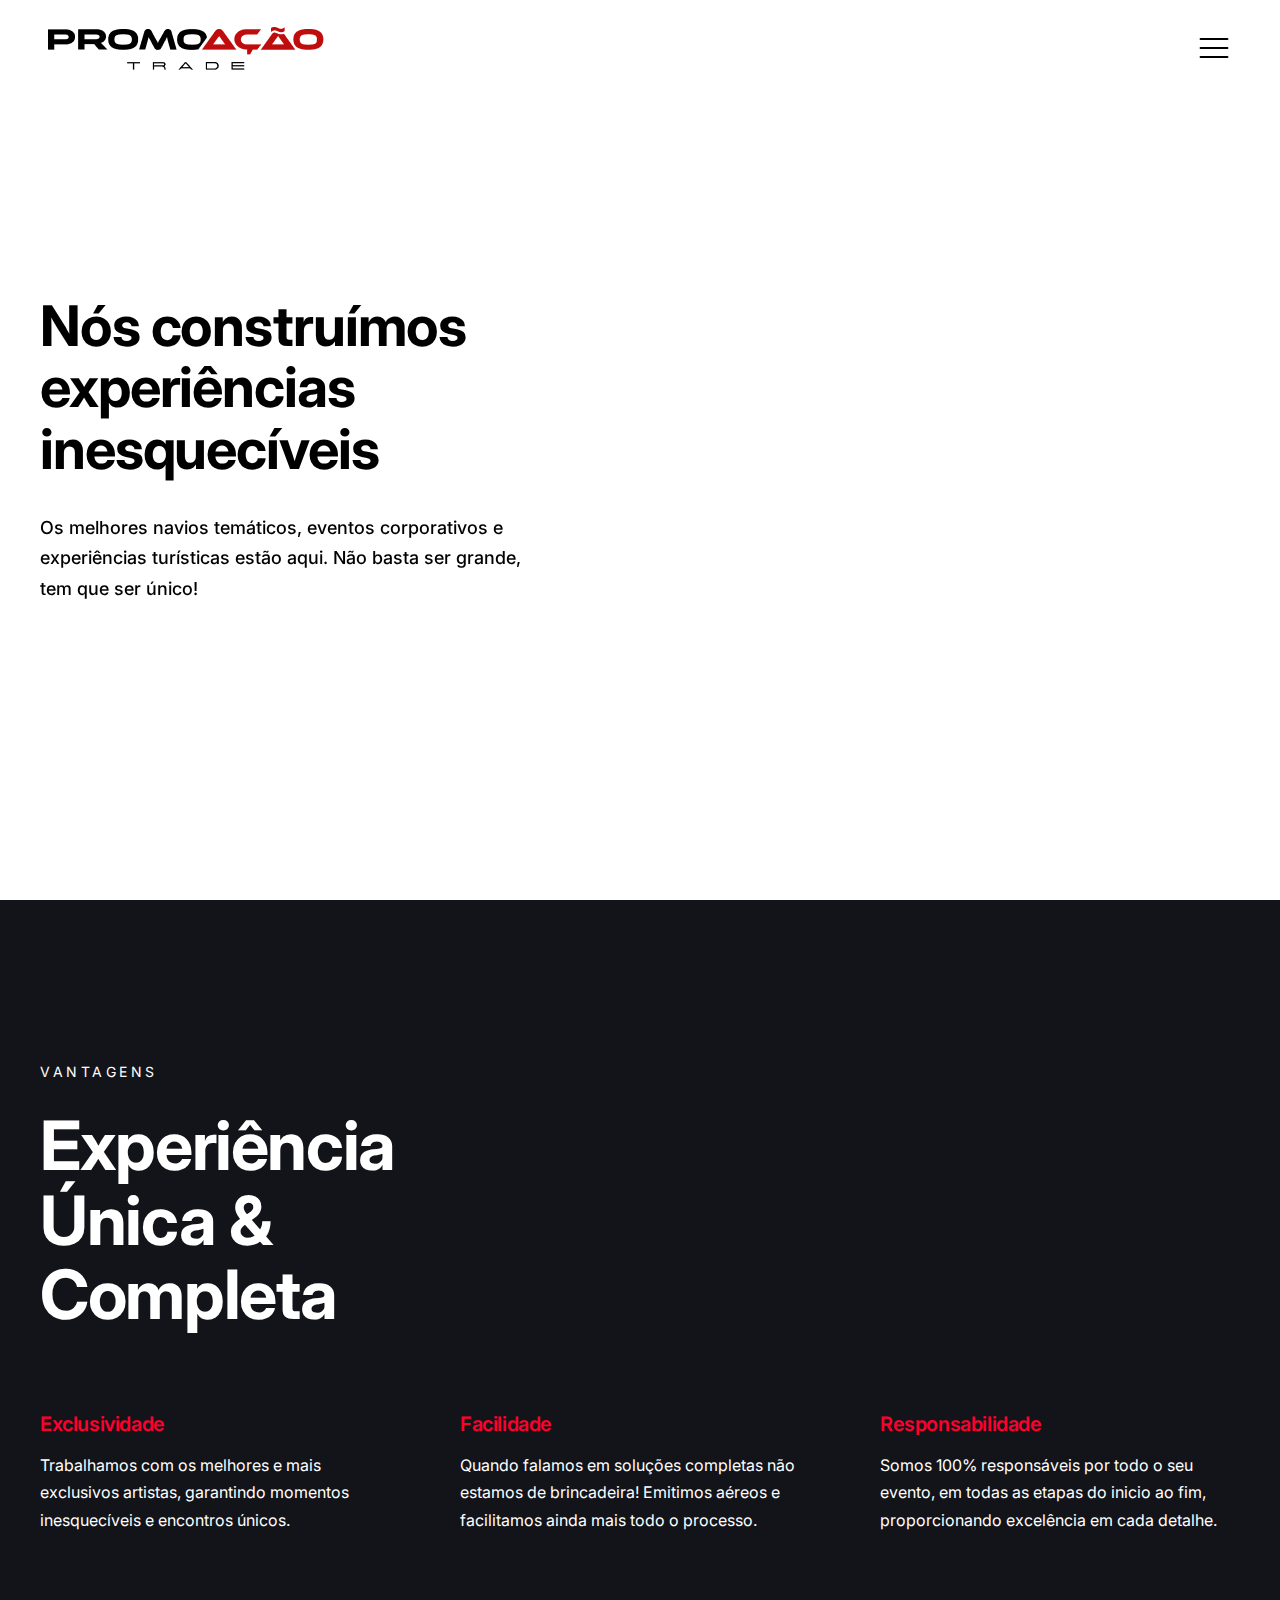
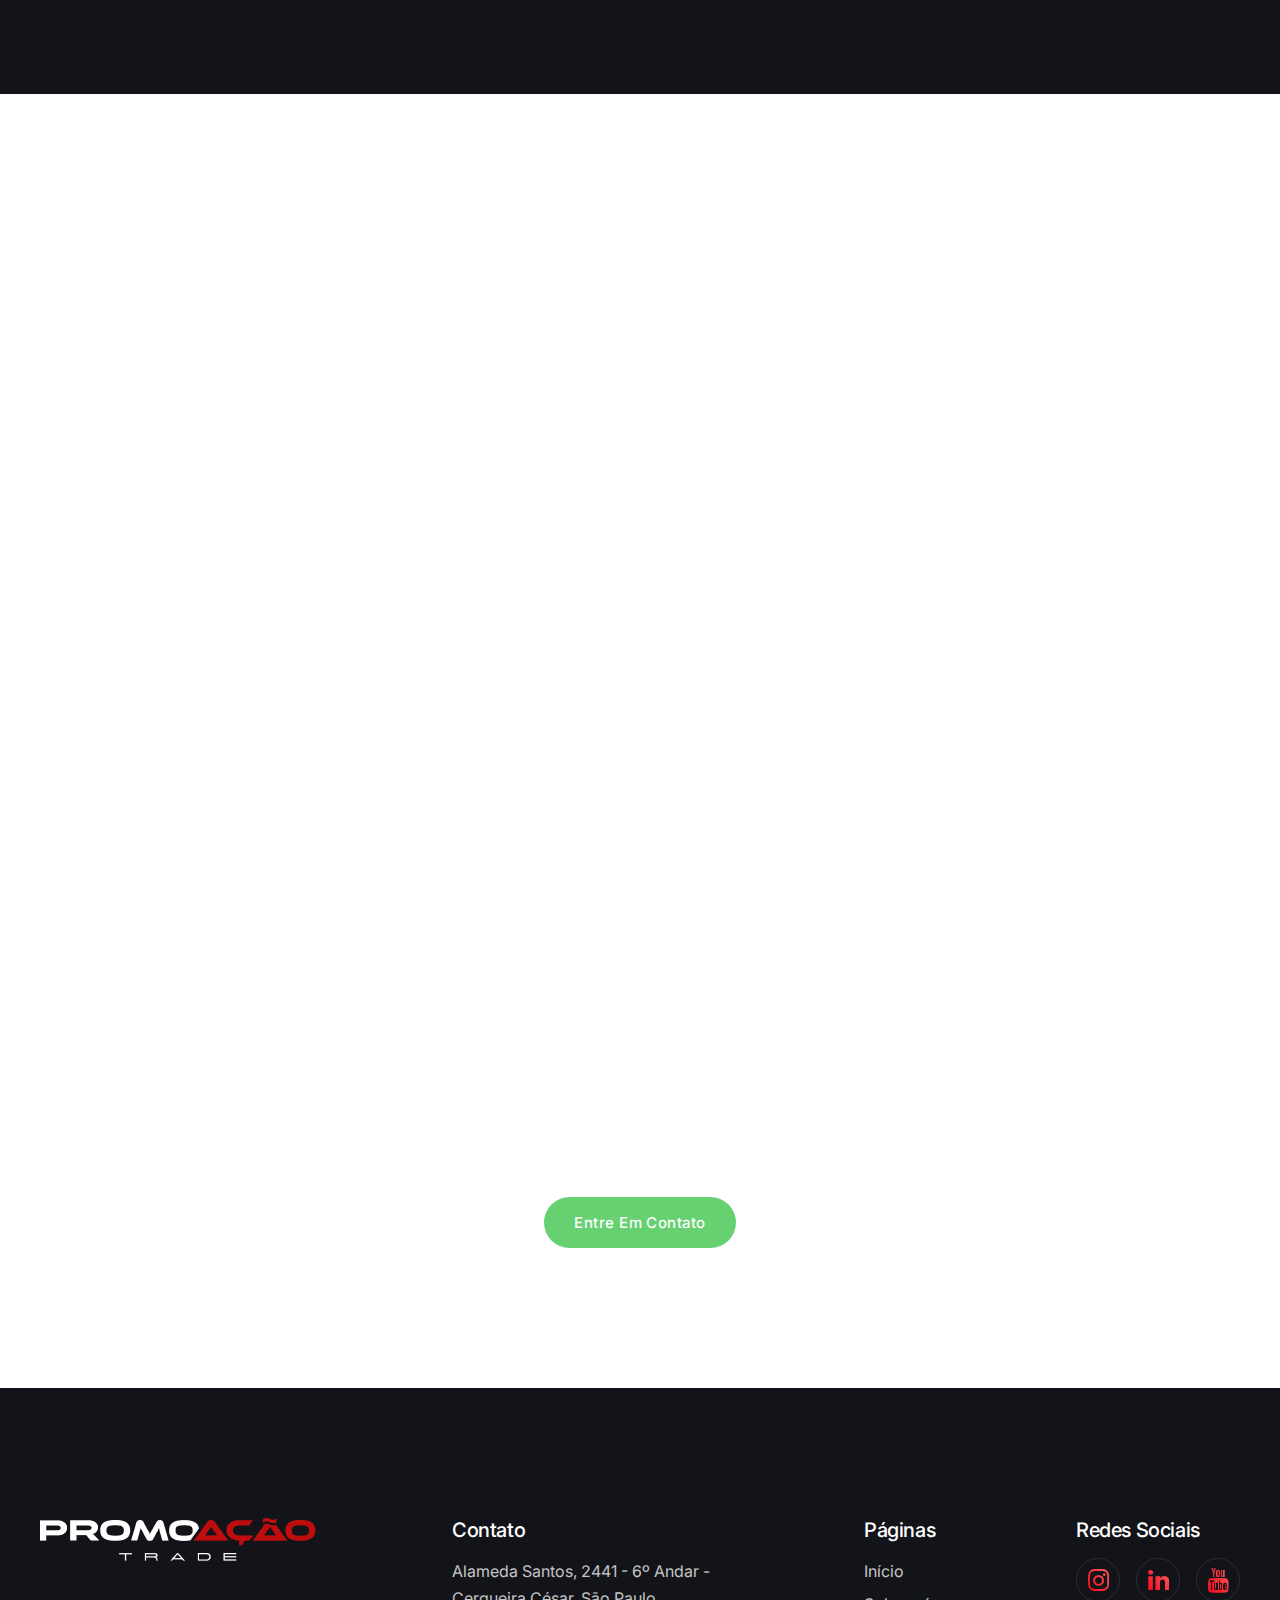
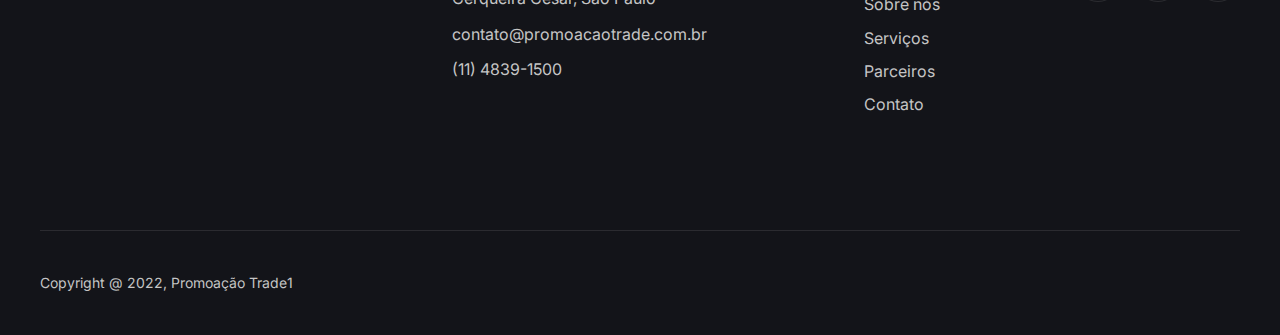
==== commit 57a1d1b9: "fixes" ====
--- a/html/about.html
+++ b/html/about.html
@@ -868,7 +868,7 @@
             <div class="row">
               <div class="col">
                 <div class="footer__copyright">
-                  <p class="text-light">Copyright @ 2022, Promoação Trade</p>
+                  <p class="text-light">Copyright @ 2022, Promoação Trade1</p>
                 </div>
               </div>
               
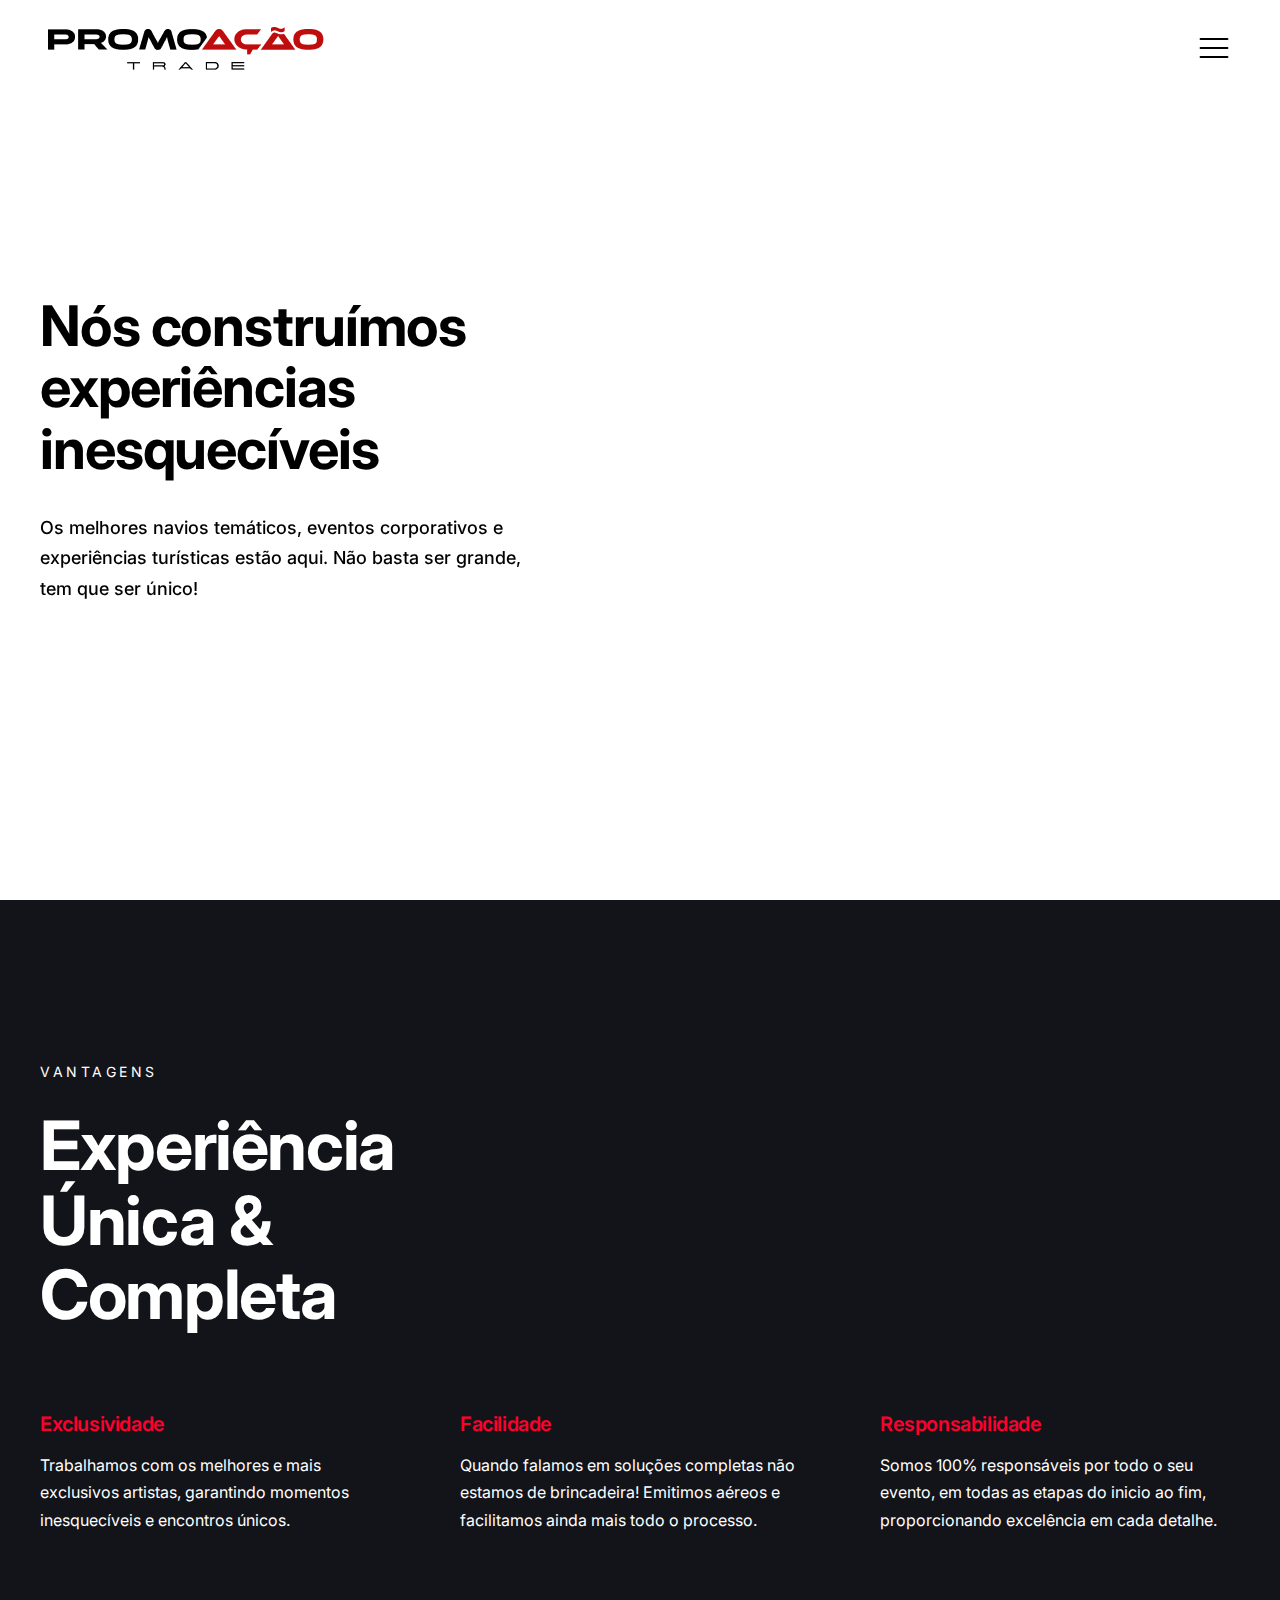
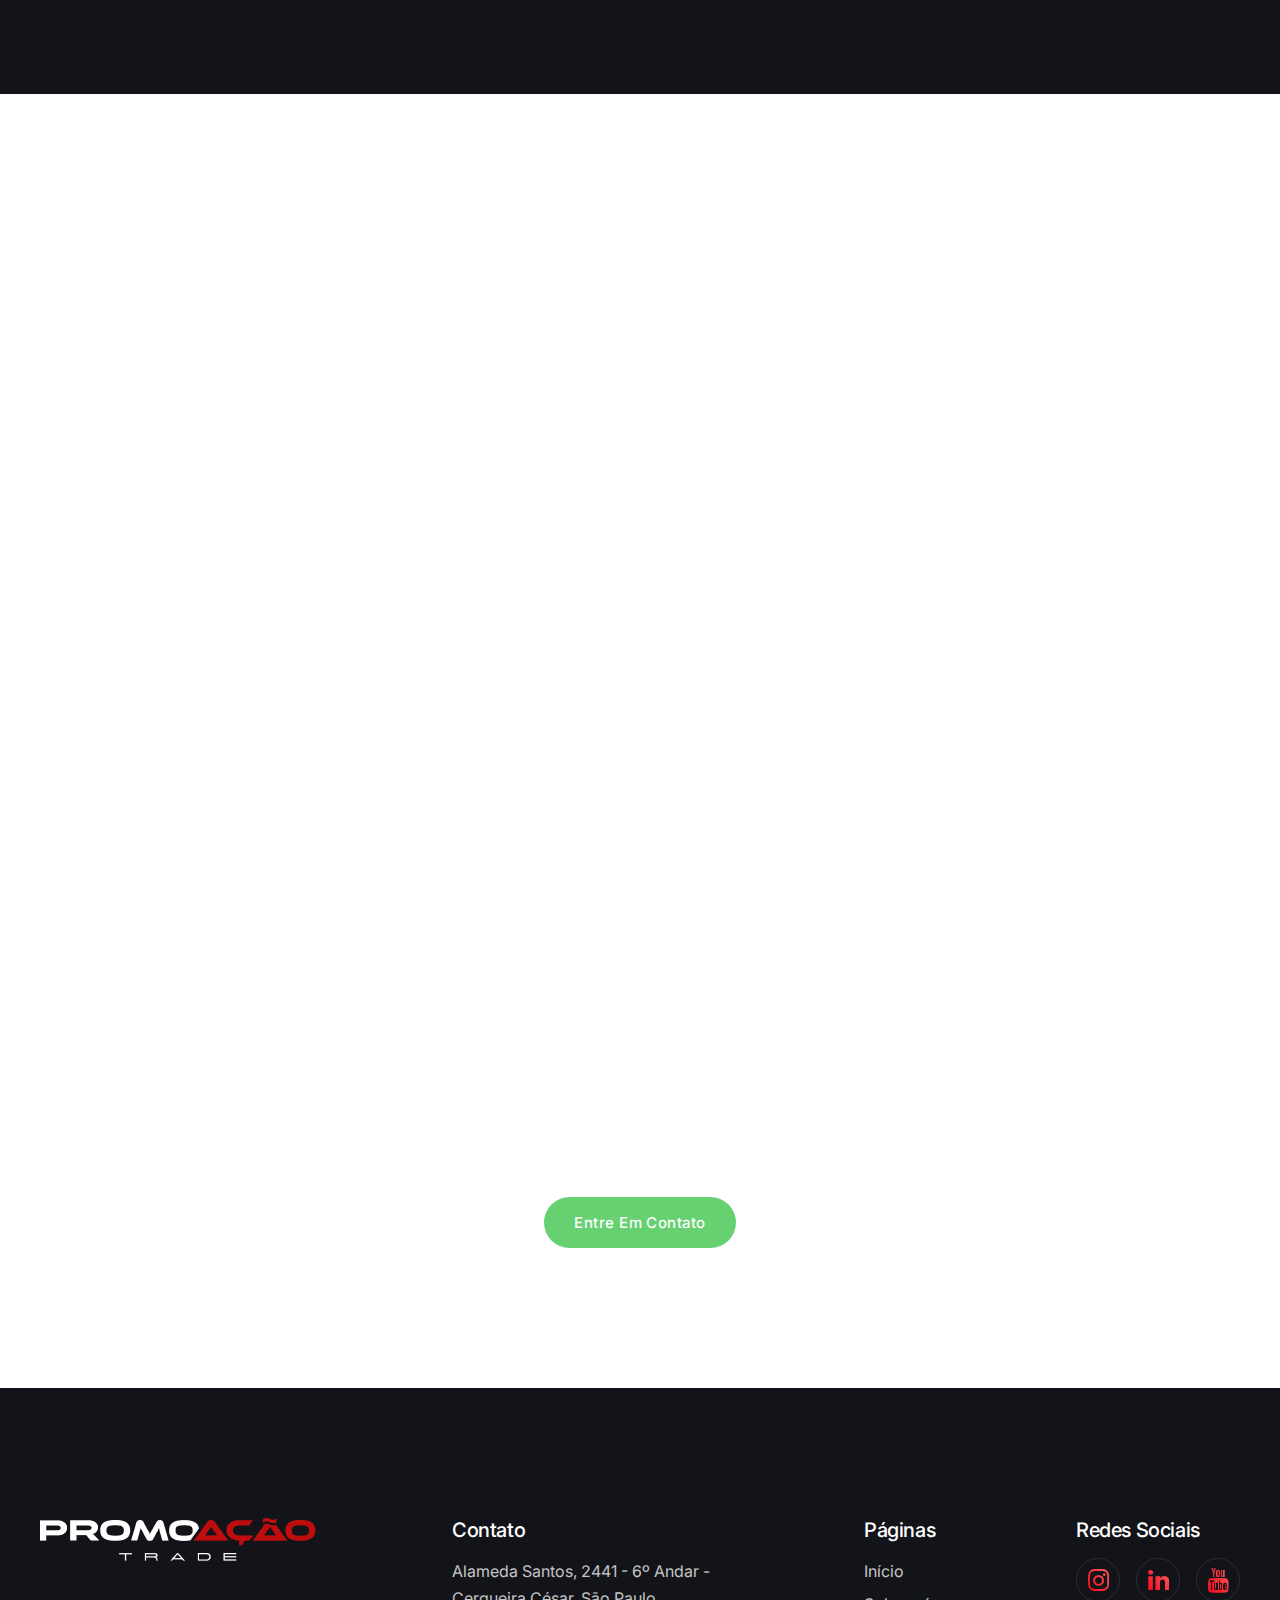
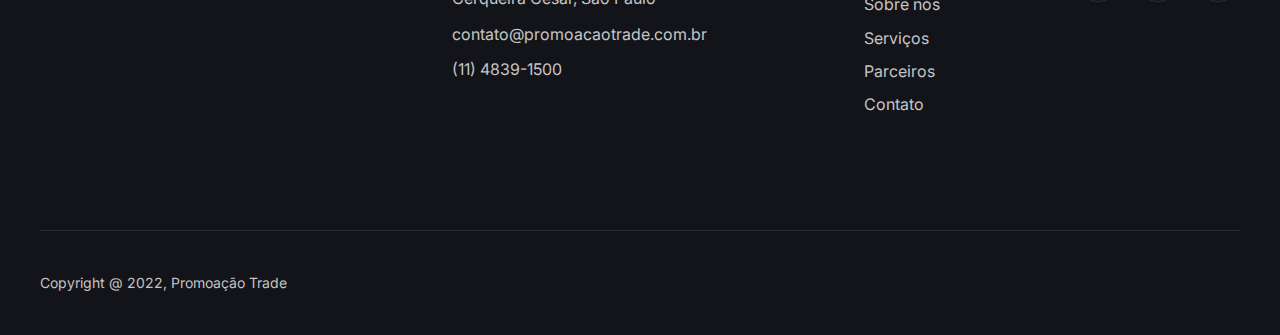
==== commit fe28aec0: "fixes" ====
--- a/html/about.html
+++ b/html/about.html
@@ -868,7 +868,7 @@
             <div class="row">
               <div class="col">
                 <div class="footer__copyright">
-                  <p class="text-light">Copyright @ 2022, Promoação Trade1</p>
+                  <p class="text-light">Copyright @ 2022, Promoação Trade</p>
                 </div>
               </div>
               
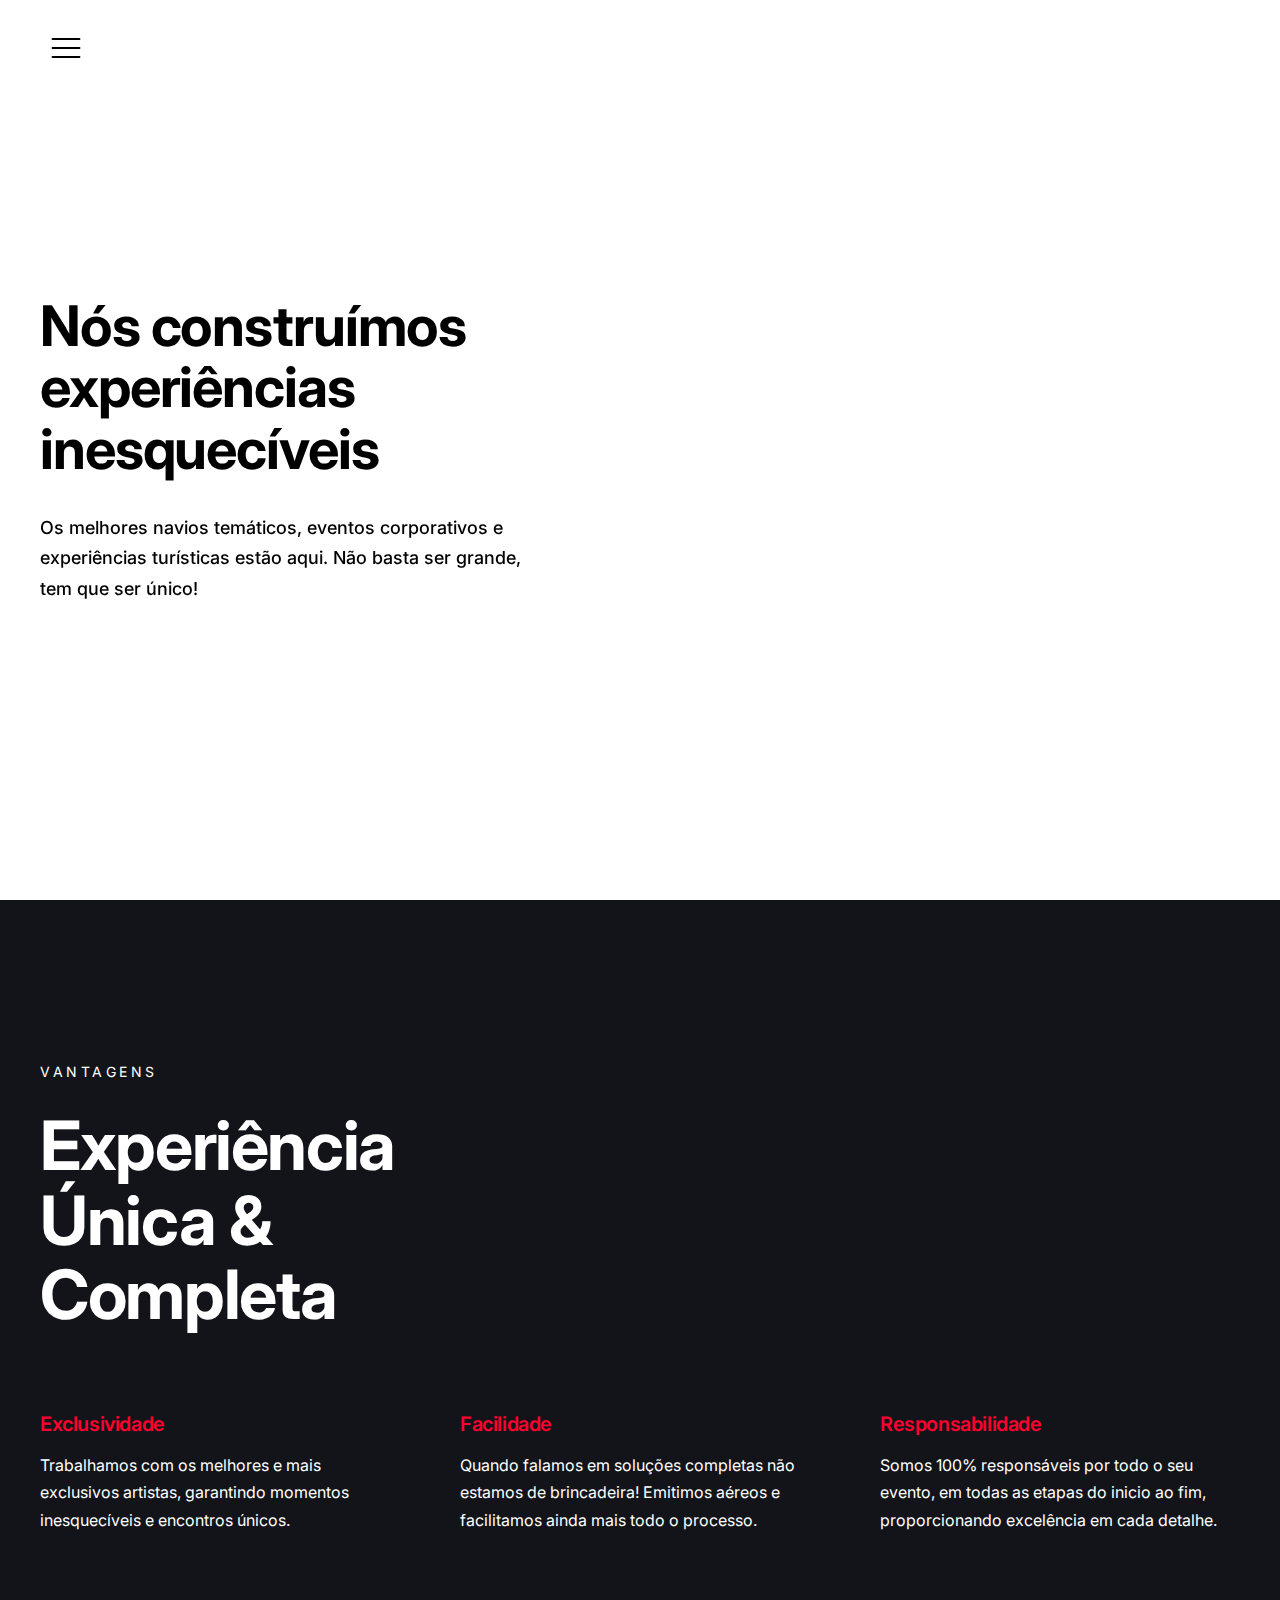
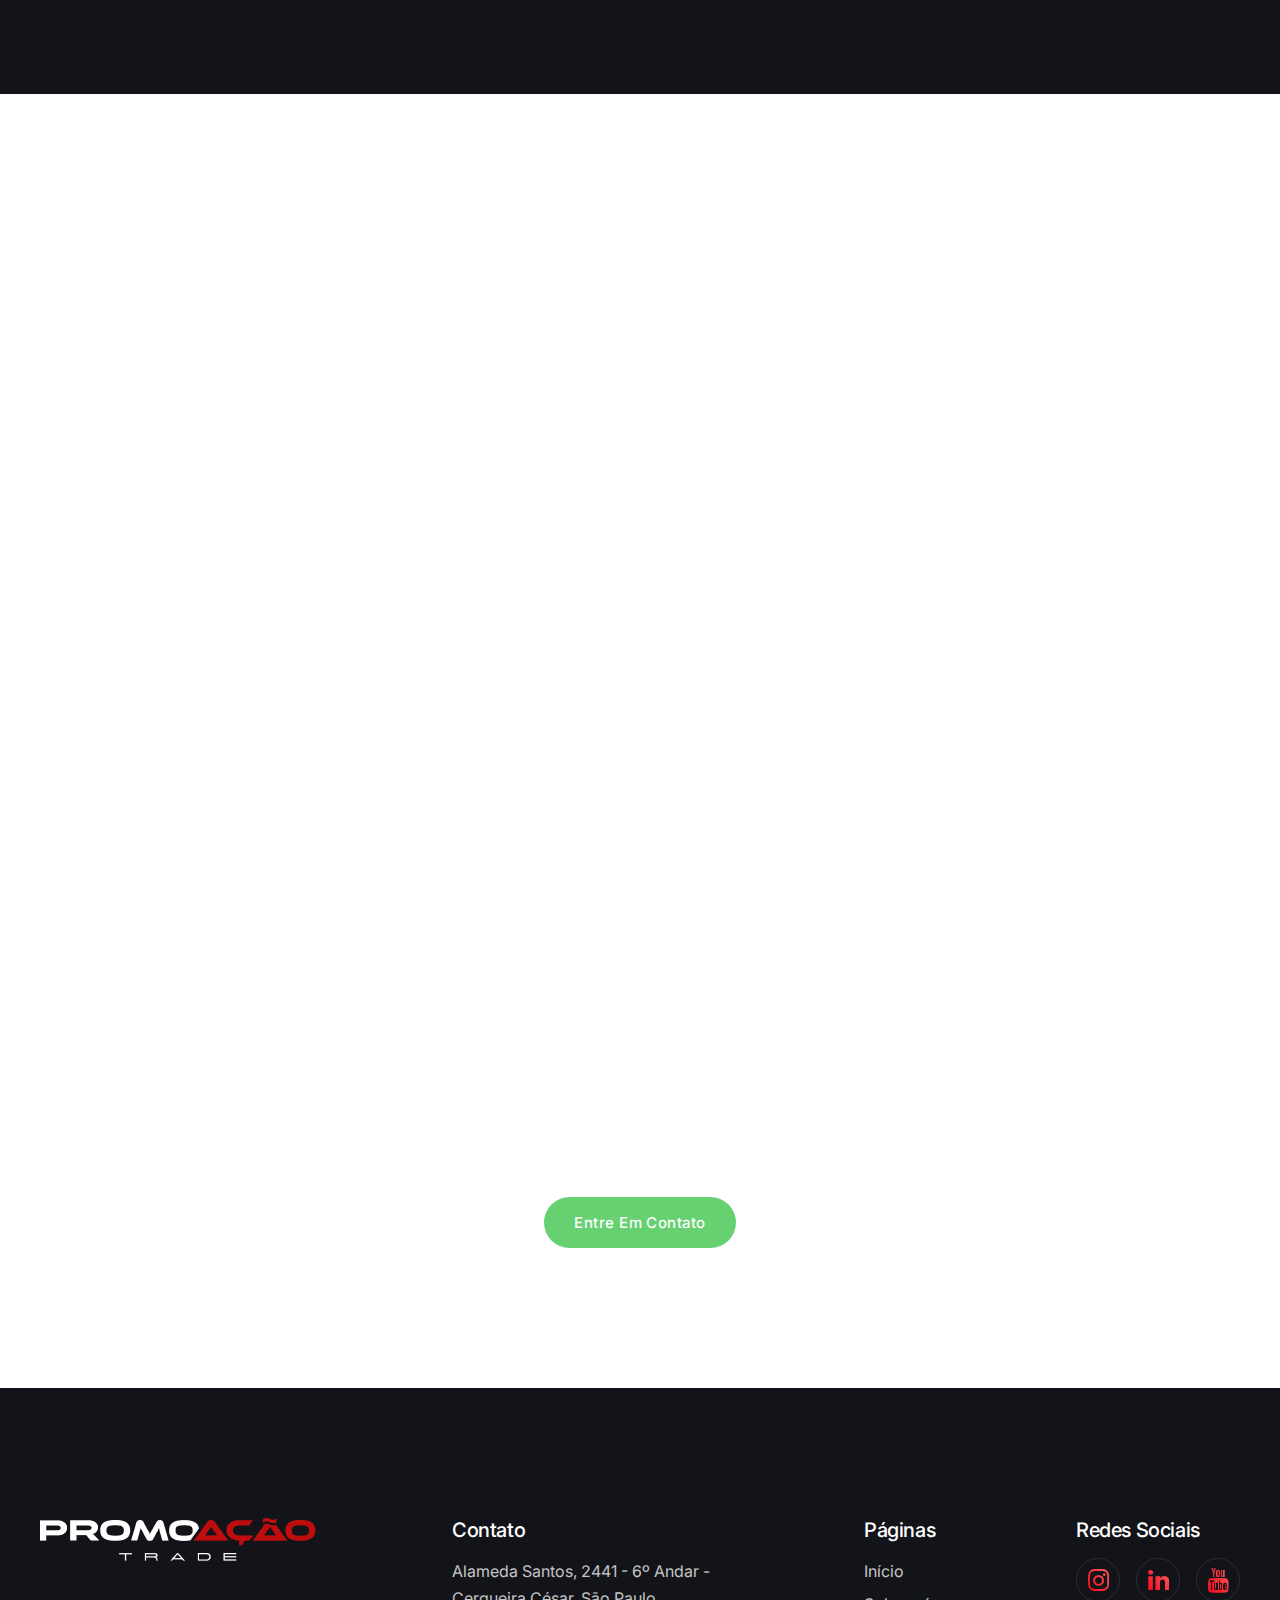
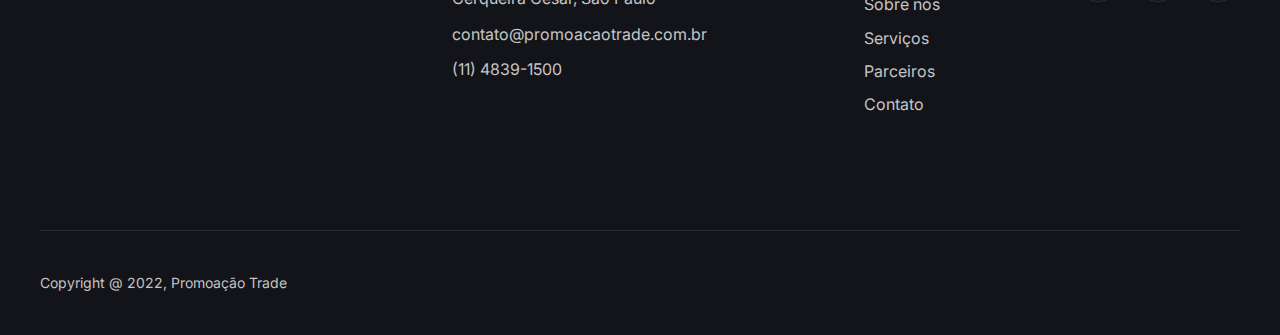
==== commit 5ca0ca6a: "fix: mobile header" ====
--- a/html/about.html
+++ b/html/about.html
@@ -17,7 +17,7 @@
     <link rel="stylesheet" href="css/vendors.css" />
     <link rel="stylesheet" href="css/main.css" />
     <link rel="stylesheet" href="css/animation-icon.css" />
-    <link rel="stylesheet" href="css/responsive.css">
+    <link rel="stylesheet" href="css/responsive.css" />
 
     <!-- Favicon -->
     <link
@@ -100,7 +100,7 @@
     <title>Sobre Nós</title>
   </head>
 
-  <body >
+  <body>
     <!-- preloader start -->
     <div class="preloader js-preloader">
       <div class="preloader__bg"></div>
@@ -141,11 +141,11 @@
       <!-- to-top-button end -->
 
       <main class="">
-         <!-- header start -->
-         <header class="header -light -sticky-light js-header">
+        <!-- header start -->
+        <header class="header -light -sticky-light js-header">
           <!-- header__bar start -->
           <div class="header__bar">
-            <div class="header__logo js-header-logo">
+            <div class="header__logo js-header-logo logo-mobile-header">
               <a data-barba href="index.html">
                 <img
                   id="dark-logo"
@@ -157,7 +157,6 @@
               </a>
               <a data-barba href="index.html" id="light-logo">
                 <img
-                  
                   class="header__logo__dark js-lazy"
                   src="#"
                   data-src="img/promoacao/logopromoacaodark.png"
@@ -165,7 +164,7 @@
                 />
               </a>
             </div>
-  
+
             <div class="header__menu js-header-menu">
               <button type="button" class="nav-button-open js-nav-open">
                 <i class="icon" data-feather="menu"></i>
@@ -175,18 +174,18 @@
             </div>
           </div>
           <!-- header__bar end -->
-  
+
           <!-- nav start -->
           <nav class="nav js-nav">
             <div class="nav__inner js-nav-inner">
               <div class="nav__bg js-nav-bg"></div>
-  
+
               <div class="nav__container">
                 <div class="nav__header">
                   <button type="button" class="nav-button-back js-nav-back">
                     <i class="icon" data-feather="arrow-left-circle"></i>
                   </button>
-  
+
                   <button
                     type="button"
                     class="nav-btn-close js-nav-close pointer-events-none"
@@ -194,7 +193,7 @@
                     <i class="icon" data-feather="x"></i>
                   </button>
                 </div>
-  
+
                 <div class="nav__content">
                   <div class="nav__content__left">
                     <div class="navList__wrap">
@@ -208,9 +207,9 @@
                         <li>
                           <a data-barba href="./services.html">Serviços</a>
                         </li>
-                        <li >
-                          <a>Parceiros</a>
-  
+                        <li>
+                          <a data-barba href="./partners.html">Parceiros</a>
+
                           <!-- <ul class="subnav-list">
                             <li>
                               <a data-barba href="eventos.html">Cotas de Patrocínio</a>
@@ -229,39 +228,58 @@
                       </ul>
                     </div>
                   </div>
-  
+
                   <div class="nav__content__right">
                     <div class="nav__info">
                       <div class="nav__info__item js-navInfo-item">
                         <h5 class="text-sm tracking-none fw-500">Endereço</h5>
-  
+
                         <div
                           class="nav__info__content text-lg text-white mt-16"
                         >
                           <p>
-                            Alameda Santos, 2441 - 6º andar, Cerqueira
-                            César/SP, CEP: 01419-101
+                            Alameda Santos, 2441 - 6º andar, Cerqueira César/SP,
+                            CEP: 01419-101
                           </p>
                         </div>
                       </div>
-  
+
                       <div class="nav__info__item js-navInfo-item">
-                        <h5 class="text-sm tracking-none fw-500">Redes Sociais</h5>
+                        <h5 class="text-sm tracking-none fw-500">
+                          Redes Sociais
+                        </h5>
 
                         <div
                           class="nav__info__content text-lg text-white mt-16"
                         >
-                          <a target="_blank" href="https://www.instagram.com/promoacaotrade/">Instagram</a>
-                          <a target="_blank" href="https://www.linkedin.com/company/promoa%C3%A7%C3%A3o-trade/mycompany/">Linkedin</a>
-                          <a target="_blank" href="https://www.youtube.com/channel/UC7Vhl387HPM9uedA4Ne8CyQ/featured">Youtube</a>
+                          <a
+                            target="_blank"
+                            href="https://www.instagram.com/promoacaotrade/"
+                            >Instagram</a
+                          >
+                          <a
+                            target="_blank"
+                            href="https://www.linkedin.com/company/promoa%C3%A7%C3%A3o-trade/mycompany/"
+                            >Linkedin</a
+                          >
+                          <a
+                            target="_blank"
+                            href="https://www.youtube.com/channel/UC7Vhl387HPM9uedA4Ne8CyQ/featured"
+                            >Youtube</a
+                          >
                           <!-- <a href="#">Facebook</a>
                           <a href="#">Twitter</a> -->
                         </div>
                       </div>
-  
+
                       <div class="nav__info__item-header js-navInfo-item">
-                        <h5 style="color: rgba(255, 255, 255, 0.6);" class="text-sm tracking-none fw-500">Entre em Contato</h5>
-  
+                        <h5
+                          style="color: rgba(255, 255, 255, 0.6)"
+                          class="text-sm tracking-none fw-500"
+                        >
+                          Entre em Contato
+                        </h5>
+
                         <div
                           class="nav__info__content text-lg text-white mt-16"
                         >
@@ -296,7 +314,9 @@
 
                 <div data-anim-child="slide-up delay-1">
                   <p class="text-lg text-black fw-500 mt-32">
-                    Os melhores navios temáticos, eventos corporativos e experiências turísticas estão aqui. Não basta ser grande, tem que ser único!
+                    Os melhores navios temáticos, eventos corporativos e
+                    experiências turísticas estão aqui. Não basta ser grande,
+                    tem que ser único!
                   </p>
                 </div>
 
@@ -328,15 +348,20 @@
         </section>
 
         <!-- section start -->
-        <section style="background-color: #131419;" class="layout-pt-xl layout-pb-xl">
+        <section
+          style="background-color: #131419"
+          class="layout-pt-xl layout-pb-xl"
+        >
           <!-- container start -->
-          <div  class="container">
+          <div class="container">
             <!-- row start -->
             <div class="row">
               <div class="col-xl-5 col-lg-8 col-md-10">
                 <div class="sectionHeading -lg">
-                  <p style="color:white" class="sectionHeading__subtitle">Vantagens</p>
-                  <h2 style="color: white;" class="sectionHeading__title">
+                  <p style="color: white" class="sectionHeading__subtitle">
+                    Vantagens
+                  </p>
+                  <h2 style="color: white" class="sectionHeading__title">
                     Experiência Única & Completa
                   </h2>
                 </div>
@@ -348,27 +373,38 @@
             <div class="row x-gap-60 y-gap-48 layout-pt-md">
               <div class="col-lg-4 col-md-6">
                 <div class="">
-                  <h4 style="color: #FF002E;" class="text-xl fw-600">Exclusividade</h4>
-                  <p style="color: white;" class="mt-16">
-                    Trabalhamos com os melhores e mais exclusivos artistas, garantindo momentos inesquecíveis e encontros únicos.
+                  <h4 style="color: #ff002e" class="text-xl fw-600">
+                    Exclusividade
+                  </h4>
+                  <p style="color: white" class="mt-16">
+                    Trabalhamos com os melhores e mais exclusivos artistas,
+                    garantindo momentos inesquecíveis e encontros únicos.
                   </p>
                 </div>
               </div>
 
               <div class="col-lg-4 col-md-6">
                 <div class="">
-                  <h4 style="color: #FF002E;" class="text-xl fw-600">Facilidade</h4>
-                  <p style="color: white;" class="mt-16">
-                    Quando falamos em soluções completas não estamos de brincadeira! Emitimos aéreos e facilitamos ainda mais todo o processo.
+                  <h4 style="color: #ff002e" class="text-xl fw-600">
+                    Facilidade
+                  </h4>
+                  <p style="color: white" class="mt-16">
+                    Quando falamos em soluções completas não estamos de
+                    brincadeira! Emitimos aéreos e facilitamos ainda mais todo o
+                    processo.
                   </p>
                 </div>
               </div>
 
               <div class="col-lg-4 col-md-6">
                 <div class="">
-                  <h4 style="color: #FF002E;" class="text-xl fw-600">Responsabilidade</h4>
-                  <p style="color: white;" class="mt-16">
-                    Somos 100% responsáveis por todo o seu evento, em todas as etapas do inicio ao fim, proporcionando excelência em cada detalhe.
+                  <h4 style="color: #ff002e" class="text-xl fw-600">
+                    Responsabilidade
+                  </h4>
+                  <p style="color: white" class="mt-16">
+                    Somos 100% responsáveis por todo o seu evento, em todas as
+                    etapas do inicio ao fim, proporcionando excelência em cada
+                    detalhe.
                   </p>
                 </div>
               </div>
@@ -403,7 +439,7 @@
                   </div>
                   <div
                     data-anim-child="slide-up delay-9"
-                    class=" lg:ml-minus-lg mr-minus-col-2 md:ml-0 md:mr-0"
+                    class="lg:ml-minus-lg mr-minus-col-2 md:ml-0 md:mr-0"
                   >
                     <h2 class="sectionHeading__title mt-48 md:mt-24">
                       Experiências<br />
@@ -412,7 +448,9 @@
                   </div>
                   <div data-anim-child="slide-up delay-10">
                     <p class="mt-56 lg:mt-40 md:mt-20">
-                      Em 20 anos de mercado, a missão sempre foi uma só: proporcionar experiências incríveis e inesquecíveis aos nossos clientes, por meio de eventos, festas e turismo.
+                      Em 20 anos de mercado, a missão sempre foi uma só:
+                      proporcionar experiências incríveis e inesquecíveis aos
+                      nossos clientes, por meio de eventos, festas e turismo.
                     </p>
                   </div>
                   <!-- <div data-anim-child="slide-up delay-11">
@@ -434,10 +472,10 @@
 
         <!-- section start -->
         <!-- <section class="layout-pt-lg layout-pb-lg"> -->
-          <!-- container start -->
-          <!-- <div class="container"> -->
-            <!-- row start -->
-            <!-- <div class="row justify-content-center text-center">
+        <!-- container start -->
+        <!-- <div class="container"> -->
+        <!-- row start -->
+        <!-- <div class="row justify-content-center text-center">
               <div class="col-lg-7">
                 <div class="sectionHeading -md">
                   <p class="sectionHeading__subtitle">Profissionais</p>
@@ -448,10 +486,10 @@
                 </div>
               </div>
             </div> -->
-            <!-- row end -->
-
-            <!-- row start -->
-            <!-- <div class="row x-gap-48 y-gap-48 layout-pt-md">
+        <!-- row end -->
+
+        <!-- row start -->
+        <!-- <div class="row x-gap-48 y-gap-48 layout-pt-md">
               <div class="col-lg-4 col-sm-6">
                 <div data-anim="slide-up" class="teamCard">
                   <div class="teamCard__img">
@@ -706,49 +744,53 @@
                 </div>
               </div>
             </div> -->
-            <!-- row end -->
-          <!-- </div> -->
-          <!-- container end -->
+        <!-- row end -->
+        <!-- </div> -->
+        <!-- container end -->
         <!-- </section> -->
 
         <!-- section start -->
         <!-- section start -->
-      <section data-parallax="0.7" class="layout-pt-lg layout-pb-lg">
-        <div
-          data-parallax-target
-          class="overlay-black-md bg-image-serviços js-lazy"
-          data-bg="img/promoacao/partyaboutus.png"
-        ></div>
-
-        <!-- container start -->
-        <div class="container z-5">
-          <!-- row start -->
-          <div class="row justify-content-center text-center">
-            <div class="col-12">
-              <p class="text-sm uppercase tracking-lg text-white mb-20">
-                Contato
-              </p>
-
-              <h2
-                class="text-5xl sm:text-5xl xs:text-4xl leading-sm fw-700 text-white"
-              >
-              Vamos começar uma experiência única?
-              </h2>
-
-              <p class="text-xl md:text-lg text-white mt-16">
-                Fale com a gente!
-              </p>
-
-              <a  href="/html/contact.html" class="button -md -white text-white mt-32" style=" border: none; background-color:#65D171">
-                Entre em contato
-              </a>
+        <section data-parallax="0.7" class="layout-pt-lg layout-pb-lg">
+          <div
+            data-parallax-target
+            class="overlay-black-md bg-image-serviços js-lazy"
+            data-bg="img/promoacao/partyaboutus.png"
+          ></div>
+
+          <!-- container start -->
+          <div class="container z-5">
+            <!-- row start -->
+            <div class="row justify-content-center text-center">
+              <div class="col-12">
+                <p class="text-sm uppercase tracking-lg text-white mb-20">
+                  Contato
+                </p>
+
+                <h2
+                  class="text-5xl sm:text-5xl xs:text-4xl leading-sm fw-700 text-white"
+                >
+                  Vamos começar uma experiência única?
+                </h2>
+
+                <p class="text-xl md:text-lg text-white mt-16">
+                  Fale com a gente!
+                </p>
+
+                <a
+                  href="/html/contact.html"
+                  class="button -md -white text-white mt-32"
+                  style="border: none; background-color: #65d171"
+                >
+                  Entre em contato
+                </a>
+              </div>
             </div>
+            <!-- row end -->
           </div>
-          <!-- row end -->
-        </div>
-        <!-- container end -->
-      </section>
-      <!-- section end -->
+          <!-- container end -->
+        </section>
+        <!-- section end -->
         <!-- section end -->
         <!-- section end -->
         <!-- section end -->
@@ -756,130 +798,131 @@
         <!-- page header end -->
 
         <!-- footer start -->
-      <footer class="footer -type-1 bg-dark-1">
-        <!-- container start -->
-        <div class="container">
-          <div class="footer__top">
-            <!-- row start -->
-            <div class="row y-gap-48 justify-content-between">
-              <div class="col-lg-auto col-sm-12">
-                <a href="index.html" class="footer__logo text-white">
-                  <img src="img/promoacao/logopromoacao.png" alt="" />
-                </a>
-              </div>
-
-              <div class="col-lg-3 col-sm-6">
-                <h4 class="text-xl fw-500 text-white">Contato</h4>
-
-                <div
-                  class="footer__content text-base text-light mt-16 sm:mt-12"
-                >
-                  <p>
-                    Alameda Santos, 2441 - 6º Andar - Cerqueira César, São
-                    Paulo
-                  </p>
-                  <p class="mt-8">contato@promoacaotrade.com.br</p>
-                  <p class="mt-8">(11) 4839-1500</p>
-                </div>
-              </div>
-
-              <div class="col-lg-auto col-sm-4">
-                <h4 class="text-xl fw-500 text-white">Páginas</h4>
-
-                <div
-                  class="footer__content text-base text-light mt-16 sm:mt-12"
-                >
-                  <div>
-                    <a data-barba href="index.html" class="button -underline"
-                      >Início</a
+        <footer class="footer -type-1 bg-dark-1">
+          <!-- container start -->
+          <div class="container">
+            <div class="footer__top">
+              <!-- row start -->
+              <div class="row y-gap-48 justify-content-between">
+                <div class="col-lg-auto col-sm-12">
+                  <a href="index.html" class="footer__logo text-white">
+                    <img src="img/promoacao/logopromoacao.png" alt="" />
+                  </a>
+                </div>
+
+                <div class="col-lg-3 col-sm-6">
+                  <h4 class="text-xl fw-500 text-white">Contato</h4>
+
+                  <div
+                    class="footer__content text-base text-light mt-16 sm:mt-12"
+                  >
+                    <p>
+                      Alameda Santos, 2441 - 6º Andar - Cerqueira César, São
+                      Paulo
+                    </p>
+                    <p class="mt-8">contato@promoacaotrade.com.br</p>
+                    <p class="mt-8">(11) 4839-1500</p>
+                  </div>
+                </div>
+
+                <div class="col-lg-auto col-sm-4">
+                  <h4 class="text-xl fw-500 text-white">Páginas</h4>
+
+                  <div
+                    class="footer__content text-base text-light mt-16 sm:mt-12"
+                  >
+                    <div>
+                      <a data-barba href="index.html" class="button -underline"
+                        >Início</a
+                      >
+                    </div>
+                    <div>
+                      <a
+                        data-barba
+                        href="about.html"
+                        class="button -underline mt-4"
+                        >Sobre nós</a
+                      >
+                    </div>
+                    <div>
+                      <a
+                        data-barba
+                        href="services.html"
+                        class="button -underline mt-4"
+                        >Serviços</a
+                      >
+                    </div>
+                    <div>
+                      <a
+                        data-barba
+                        href="portfolio.html"
+                        class="button -underline mt-4"
+                        >Parceiros</a
+                      >
+                    </div>
+                    <div>
+                      <a
+                        data-barba
+                        href="contact.html"
+                        class="button -underline mt-4"
+                        >Contato</a
+                      >
+                    </div>
+                  </div>
+                </div>
+
+                <div class="col-lg-auto col-auto">
+                  <h4 class="text-xl fw-500 text-white">Redes Sociais</h4>
+
+                  <div class="social -bordered mt-16 sm:mt-12">
+                    <a
+                      class="social__item text-white border-light"
+                      target="_blank"
+                      href="https://www.instagram.com/promoacaotrade/"
                     >
-                  </div>
-                  <div>
+                      <i class="fa fa-instagram"></i>
+                    </a>
                     <a
-                      data-barba
-                      href="about.html"
-                      class="button -underline mt-4"
-                      >Sobre nós</a
+                      class="social__item text-white border-light"
+                      target="_blank"
+                      href="https://www.linkedin.com/company/promoa%C3%A7%C3%A3o-trade/mycompany"
                     >
-                  </div>
-                  <div>
-                    <a data-barba href="services.html" class="button -underline mt-4"
-                      >Serviços</a
+                      <i class="fa fa-linkedin"></i>
+                    </a>
+                    <a
+                      class="social__item text-white border-light"
+                      target="_blank"
+                      href="https://www.youtube.com/channel/UC7Vhl387HPM9uedA4Ne8CyQ/featured"
                     >
-                  </div>
-                  <div>
-                    <a
-                      data-barba
-                      href="portfolio.html"
-                      class="button -underline mt-4"
-                      >Parceiros</a
-                    >
-                  </div>
-                  <div>
-                    <a
-                      data-barba
-                      href="contact.html"
-                      class="button -underline mt-4"
-                      >Contato</a
-                    >
-                  </div>
-                </div>
-              </div>
-
-              <div class="col-lg-auto col-auto">
-                <h4 class="text-xl fw-500 text-white">Redes Sociais</h4>
-
-                <div class="social -bordered mt-16 sm:mt-12">
-                  <a
-                    class="social__item text-white border-light"
-                    target="_blank"
-                    href="https://www.instagram.com/promoacaotrade/"
-                  >
-                    <i class="fa fa-instagram"></i>
-                  </a>
-                  <a
-                    class="social__item text-white border-light"
-                    target="_blank"
-                    href="https://www.linkedin.com/company/promoa%C3%A7%C3%A3o-trade/mycompany"
-                  >
-                    <i class="fa fa-linkedin"></i>
-                  </a>
-                  <a
-                    class="social__item text-white border-light"
-                    target="_blank"
-                    href="https://www.youtube.com/channel/UC7Vhl387HPM9uedA4Ne8CyQ/featured"
-                  >
-                    <i class="fa fa-youtube"></i>
-                  </a>
-                  <!-- <a class="social__item text-white border-light" href="#">
+                      <i class="fa fa-youtube"></i>
+                    </a>
+                    <!-- <a class="social__item text-white border-light" href="#">
                   <i class="fa fa-youtube-play"></i>
                 </a>
                 <a class="social__item text-white border-light" href="#">
                   <i class="fa fa-linkedin"></i>
                 </a> -->
-                </div>
-              </div>
+                  </div>
+                </div>
+              </div>
+              <!-- row end -->
             </div>
-            <!-- row end -->
+
+            <div class="footer__bottom -light">
+              <!-- row start -->
+              <div class="row">
+                <div class="col">
+                  <div class="footer__copyright">
+                    <p class="text-light">Copyright @ 2022, Promoação Trade</p>
+                  </div>
+                </div>
+              </div>
+              <!-- row end -->
+            </div>
           </div>
-
-          <div class="footer__bottom -light">
-            <!-- row start -->
-            <div class="row">
-              <div class="col">
-                <div class="footer__copyright">
-                  <p class="text-light">Copyright @ 2022, Promoação Trade</p>
-                </div>
-              </div>
-              
-            </div>
-            <!-- row end -->
-          </div>
-        </div>
-        <!-- container end -->
-      </footer>
-      <!-- footer end -->
-
+          <!-- container end -->
+        </footer>
+        <!-- footer end -->
       </main>
     </div>
     <!-- barba container end -->
@@ -887,6 +930,9 @@
     <!-- JavaScript -->
     <script src="js/vendors.js"></script>
     <script src="js/main.js"></script>
-    <script src="https://kit.fontawesome.com/d30f8ddc33.js" crossorigin="anonymous"></script>
+    <script
+      src="https://kit.fontawesome.com/d30f8ddc33.js"
+      crossorigin="anonymous"
+    ></script>
   </body>
 </html>
--- a/html/css/main.css
+++ b/html/css/main.css
@@ -4362,7 +4362,6 @@
     left: 0;
     width: 100%;
     height: 100%;
-    background-color: rgba(0, 0, 0, 0.5);
   }
 }
 
@@ -12731,3 +12730,160 @@
   flex-flow: row wrap;
   justify-content: center;
 }
+
+
+/* slide logo */
+
+/* .slides-container {
+  position: relative;
+  overflow: hidden;  
+  display: flex;
+  flex: 1;
+}
+
+.slide {
+  position: absolute;
+  font-size: 90px;
+  font-weight: 700;
+  color: rgba(255,255,255,0.9);
+  display: flex;
+  align-items: center;
+  justify-content: center;
+  height: 100%;
+  width: 100px;
+}
+
+.slides-inner {
+  position: relative;
+  height: 100%;
+  width: 100%;  
+  overflow: hidden;
+} */
+
+/* logo slider  */
+
+.container-logo{
+  width: 200px;
+
+
+
+  overflow: hidden;
+  border: 1px solid rgba(0, 0, 0, 0.2);
+  border-radius: 0.25rem;
+}
+
+.wrapper-logo{
+
+    /* width: 300px; */
+    width: 100%;
+    display: flex;
+    animation: slide 16s infinite;
+
+
+}
+
+.wrapper-logo img{
+  width: 100%;
+
+
+
+}
+
+@keyframes slide{
+  0%{
+      transform: translateX(0);
+  }
+  25%{
+      transform: translateX(0);
+  }
+  30%{
+      transform: translateX(-100%);
+  }
+  50%{
+      transform: translateX(-100%);
+  }
+  55%{
+      transform: translateX(-200%);
+  }
+  75%{
+      transform: translateX(-200%);
+  }
+  80%{
+      transform: translateX(-300%);
+  }
+  100%{
+      transform: translateX(-300%);
+  }
+}
+
+.containers-logo{
+  display: flex;
+  align-items: center;
+  gap: 20px;
+  flex-wrap: wrap;
+  justify-content: center;
+  margin-top: 30px;
+
+}
+
+.title-mobile-only-header{
+  display: none;
+}
+
+.mobile-slider-home{
+  display: none;
+}
+
+@media (max-width: 600px){
+
+  .containers-logo{
+    margin-top: 20px;
+
+  }
+
+  .mobile-text-header{
+    display: none !important;
+  }
+
+.button-know-mobile{
+  display: none;
+}
+
+.title-slider-mobile{
+  display: none;
+}
+
+.title-mobile-only-header{
+  display: block ;
+}
+  
+.desktop-slider {
+  display: none !important;
+}
+
+.mobile-slider-home{
+  display: block;
+}
+
+.logo-desktop{
+  display: none;
+}
+
+.logo-mobile-header{
+  display: block !important;
+  width: 150px;
+}
+
+.logo-div-header{
+  display: none !important;
+}
+
+}
+
+.logo-mobile-header{
+  display: none;
+}
+
+
+
+
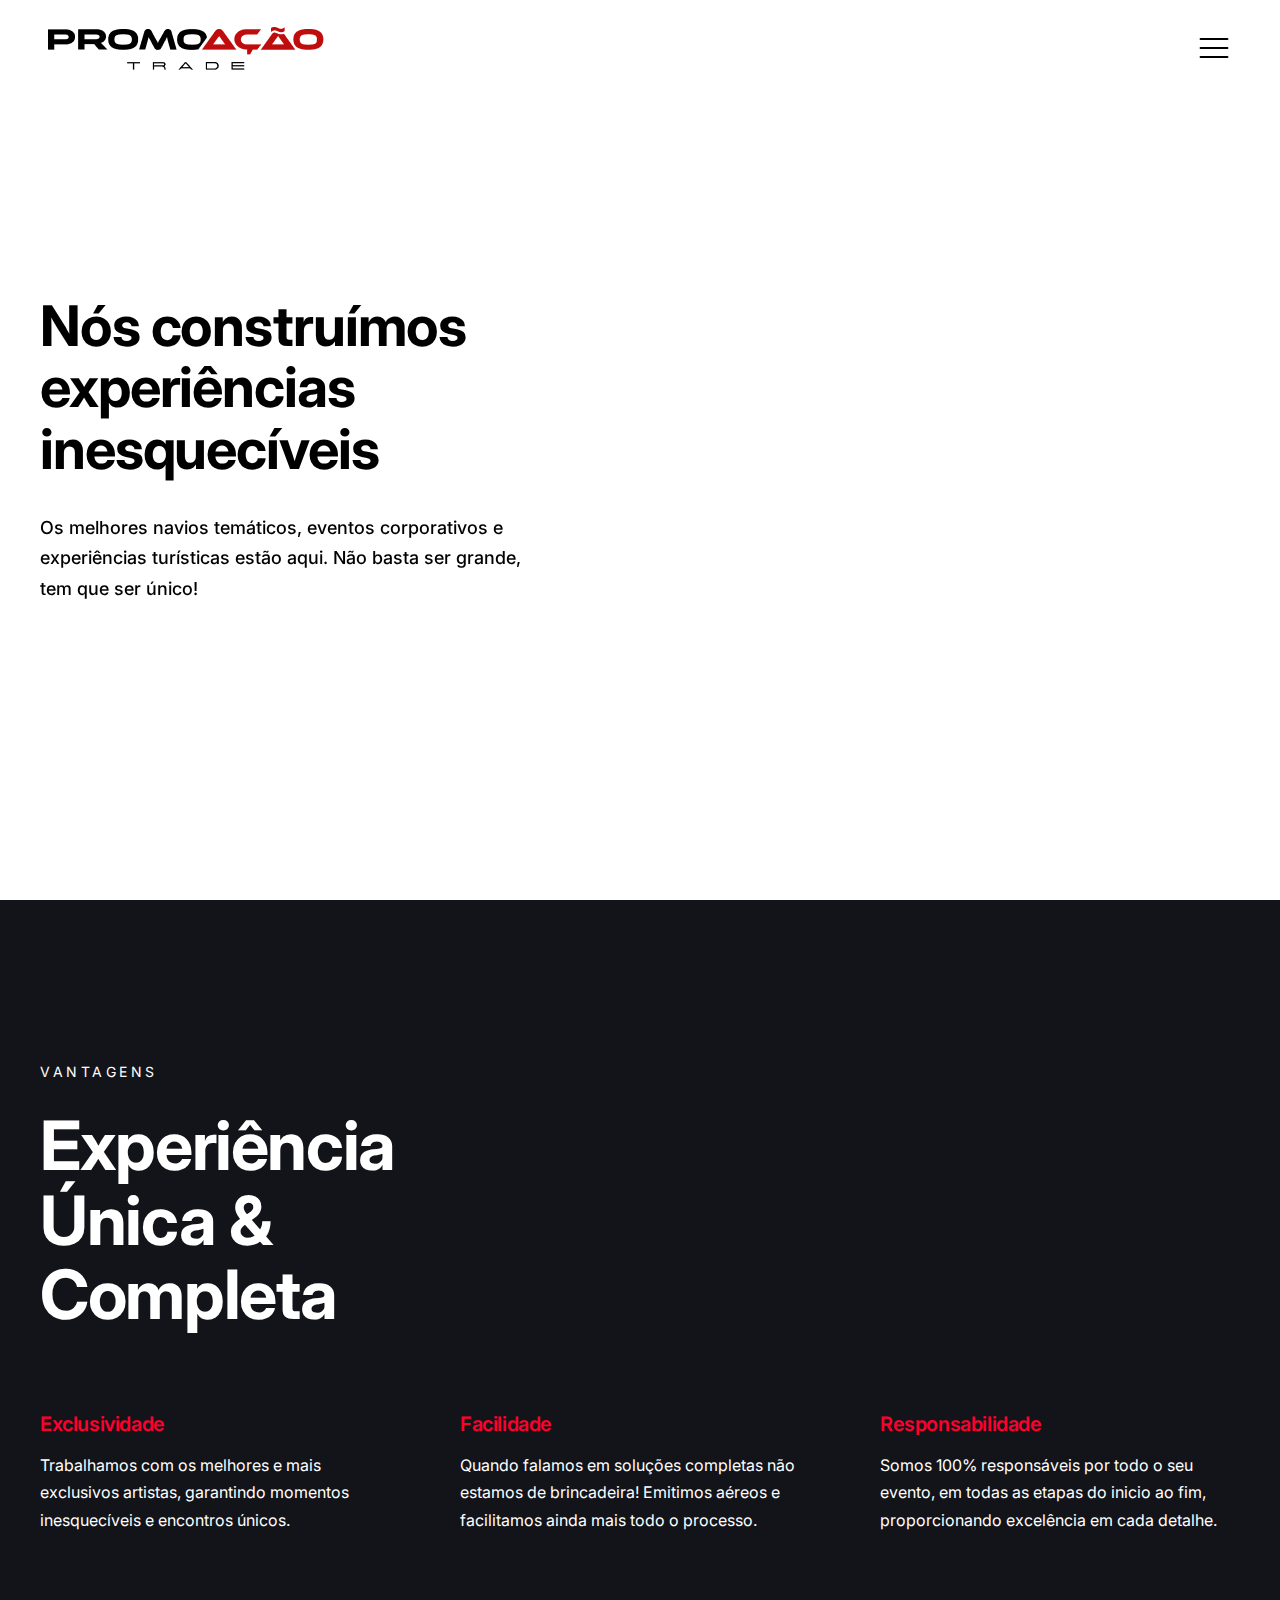
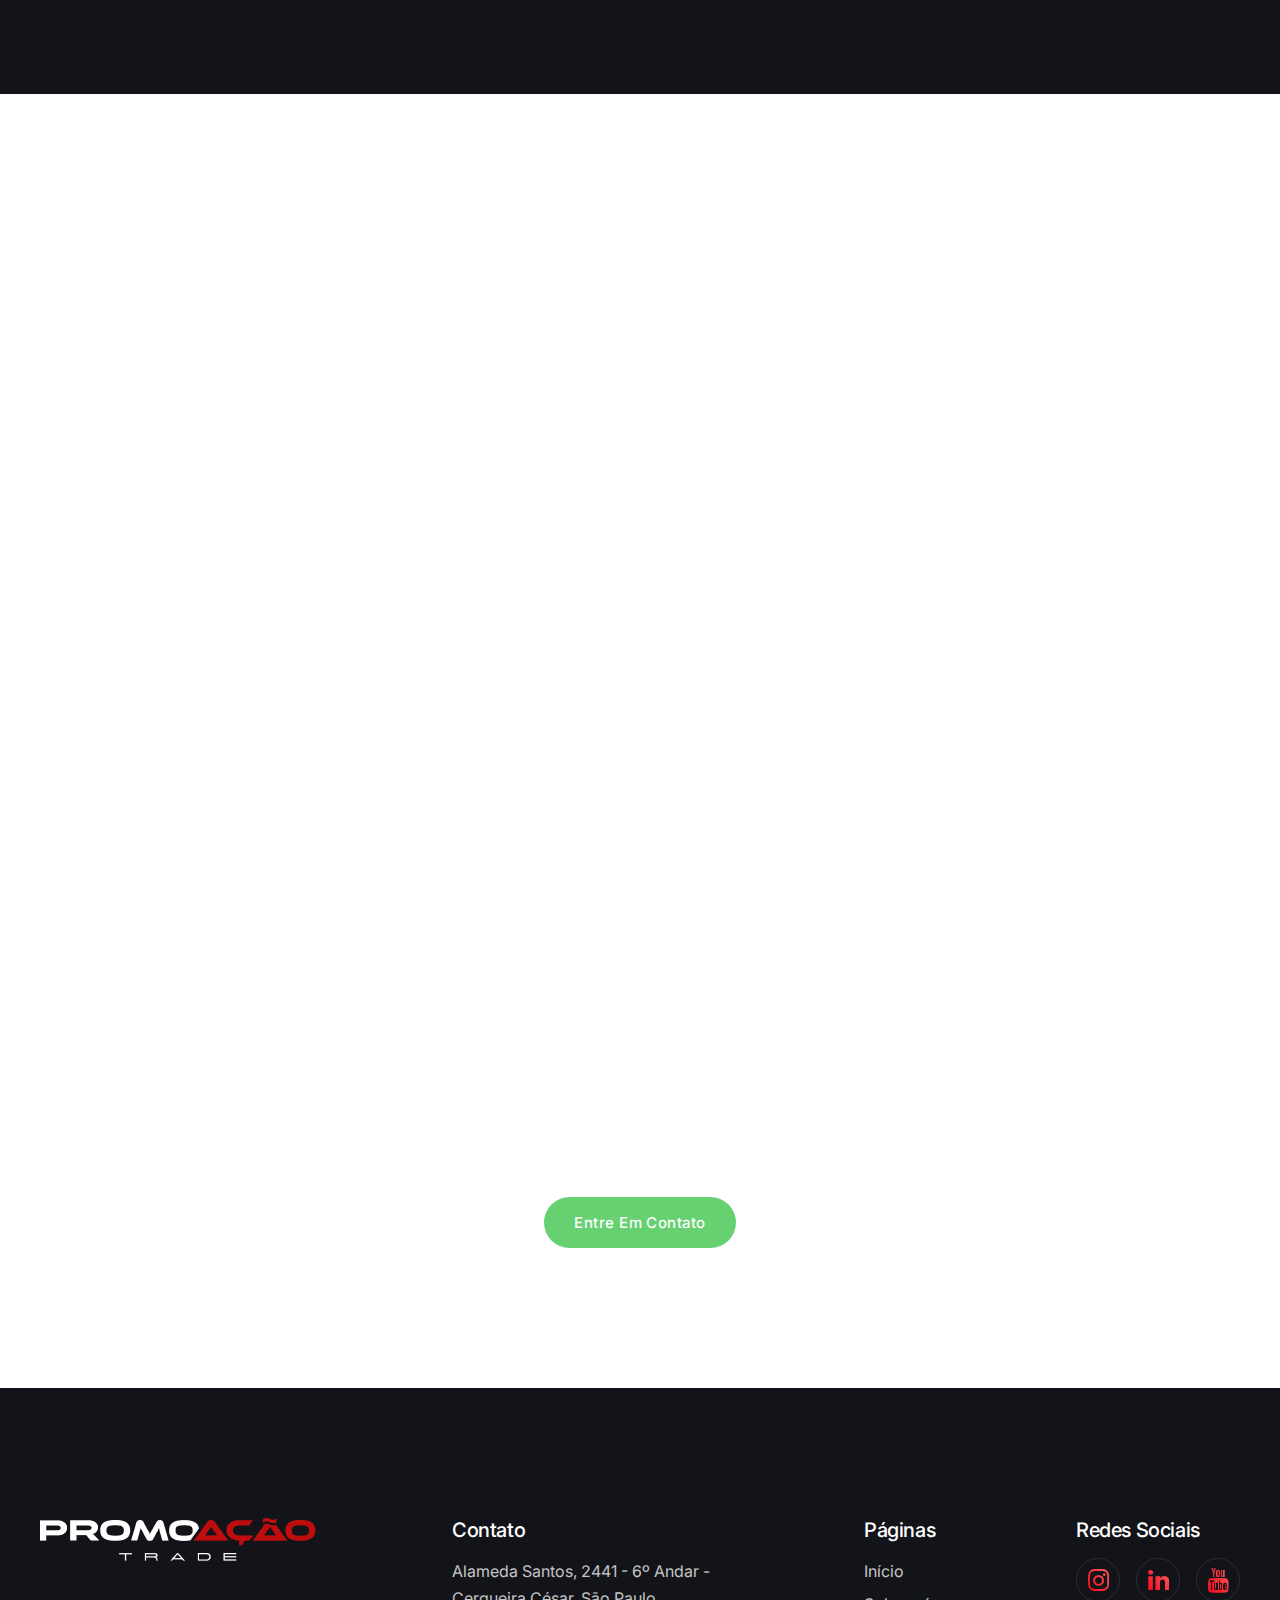
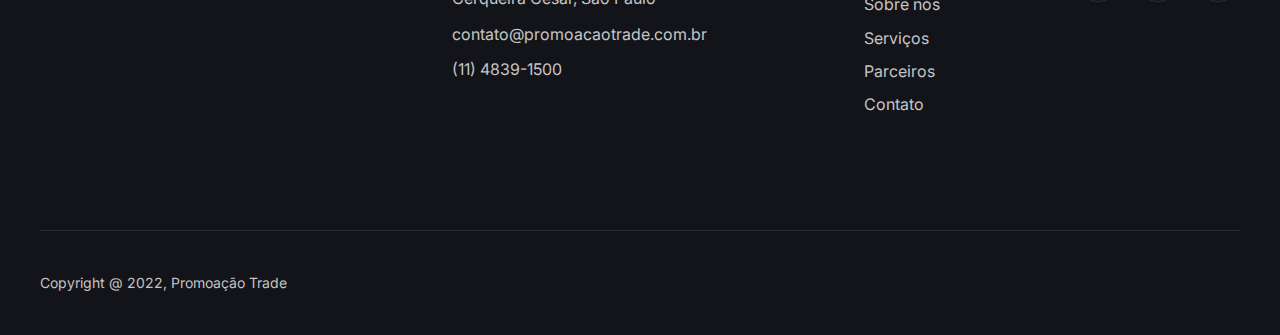
==== commit c24cbfd7: "fixpartners" ====
--- a/html/about.html
+++ b/html/about.html
@@ -145,7 +145,7 @@
         <header class="header -light -sticky-light js-header">
           <!-- header__bar start -->
           <div class="header__bar">
-            <div class="header__logo js-header-logo logo-mobile-header">
+            <div class="header__logo js-header-logo logo-div-header">
               <a data-barba href="index.html">
                 <img
                   id="dark-logo"
@@ -157,14 +157,24 @@
               </a>
               <a data-barba href="index.html" id="light-logo">
                 <img
-                  class="header__logo__dark js-lazy"
+                  
+                  class="header__logo__dark js-lazy logo-desktop"
                   src="#"
                   data-src="img/promoacao/logopromoacaodark.png"
                   alt="Logo"
                 />
+               
               </a>
+         
             </div>
-
+            <img
+            id="dark-logo"
+            class="header__logo__light js-lazy logo-mobile-header"
+            src="#"
+            data-src="img/promoacao/logopromoacaodark.png"
+            alt="Logo"
+           />
+  
             <div class="header__menu js-header-menu">
               <button type="button" class="nav-button-open js-nav-open">
                 <i class="icon" data-feather="menu"></i>
@@ -174,18 +184,18 @@
             </div>
           </div>
           <!-- header__bar end -->
-
+  
           <!-- nav start -->
           <nav class="nav js-nav">
             <div class="nav__inner js-nav-inner">
               <div class="nav__bg js-nav-bg"></div>
-
+  
               <div class="nav__container">
                 <div class="nav__header">
                   <button type="button" class="nav-button-back js-nav-back">
                     <i class="icon" data-feather="arrow-left-circle"></i>
                   </button>
-
+  
                   <button
                     type="button"
                     class="nav-btn-close js-nav-close pointer-events-none"
@@ -193,7 +203,7 @@
                     <i class="icon" data-feather="x"></i>
                   </button>
                 </div>
-
+  
                 <div class="nav__content">
                   <div class="nav__content__left">
                     <div class="navList__wrap">
@@ -207,9 +217,9 @@
                         <li>
                           <a data-barba href="./services.html">Serviços</a>
                         </li>
-                        <li>
+                        <li >
                           <a data-barba href="./partners.html">Parceiros</a>
-
+  
                           <!-- <ul class="subnav-list">
                             <li>
                               <a data-barba href="eventos.html">Cotas de Patrocínio</a>
@@ -228,58 +238,39 @@
                       </ul>
                     </div>
                   </div>
-
+  
                   <div class="nav__content__right">
                     <div class="nav__info">
                       <div class="nav__info__item js-navInfo-item">
                         <h5 class="text-sm tracking-none fw-500">Endereço</h5>
-
+  
                         <div
                           class="nav__info__content text-lg text-white mt-16"
                         >
                           <p>
-                            Alameda Santos, 2441 - 6º andar, Cerqueira César/SP,
-                            CEP: 01419-101
+                            Alameda Santos, 2441 - 6º andar, Cerqueira
+                            César/SP, CEP: 01419-101
                           </p>
                         </div>
                       </div>
-
+  
                       <div class="nav__info__item js-navInfo-item">
-                        <h5 class="text-sm tracking-none fw-500">
-                          Redes Sociais
-                        </h5>
+                        <h5 class="text-sm tracking-none fw-500">Redes Sociais</h5>
 
                         <div
                           class="nav__info__content text-lg text-white mt-16"
                         >
-                          <a
-                            target="_blank"
-                            href="https://www.instagram.com/promoacaotrade/"
-                            >Instagram</a
-                          >
-                          <a
-                            target="_blank"
-                            href="https://www.linkedin.com/company/promoa%C3%A7%C3%A3o-trade/mycompany/"
-                            >Linkedin</a
-                          >
-                          <a
-                            target="_blank"
-                            href="https://www.youtube.com/channel/UC7Vhl387HPM9uedA4Ne8CyQ/featured"
-                            >Youtube</a
-                          >
+                          <a target="_blank" href="https://www.instagram.com/promoacaotrade/">Instagram</a>
+                          <a target="_blank" href="https://www.linkedin.com/company/promoa%C3%A7%C3%A3o-trade/mycompany/">Linkedin</a>
+                          <a target="_blank" href="https://www.youtube.com/channel/UC7Vhl387HPM9uedA4Ne8CyQ/featured">Youtube</a>
                           <!-- <a href="#">Facebook</a>
                           <a href="#">Twitter</a> -->
                         </div>
                       </div>
-
+  
                       <div class="nav__info__item-header js-navInfo-item">
-                        <h5
-                          style="color: rgba(255, 255, 255, 0.6)"
-                          class="text-sm tracking-none fw-500"
-                        >
-                          Entre em Contato
-                        </h5>
-
+                        <h5 style="color: rgba(255, 255, 255, 0.6);" class="text-sm tracking-none fw-500">Entre em Contato</h5>
+  
                         <div
                           class="nav__info__content text-lg text-white mt-16"
                         >
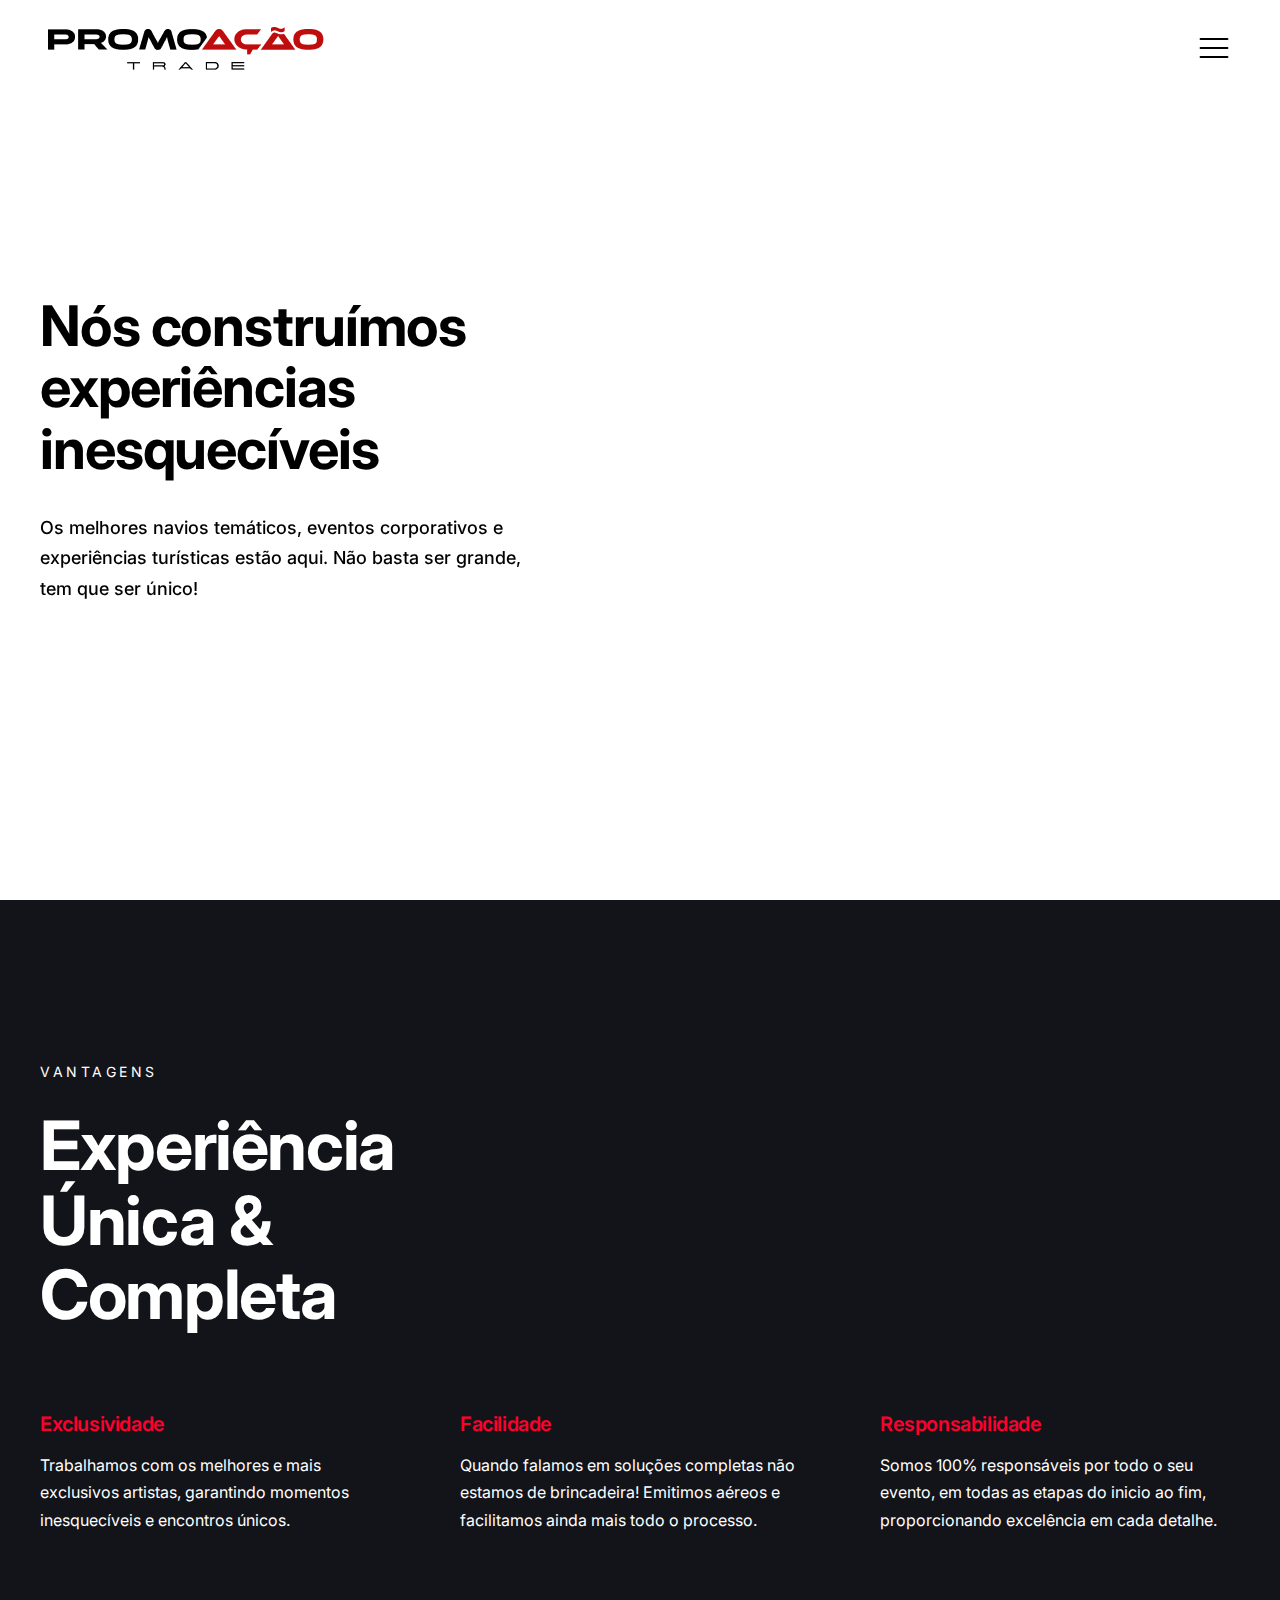
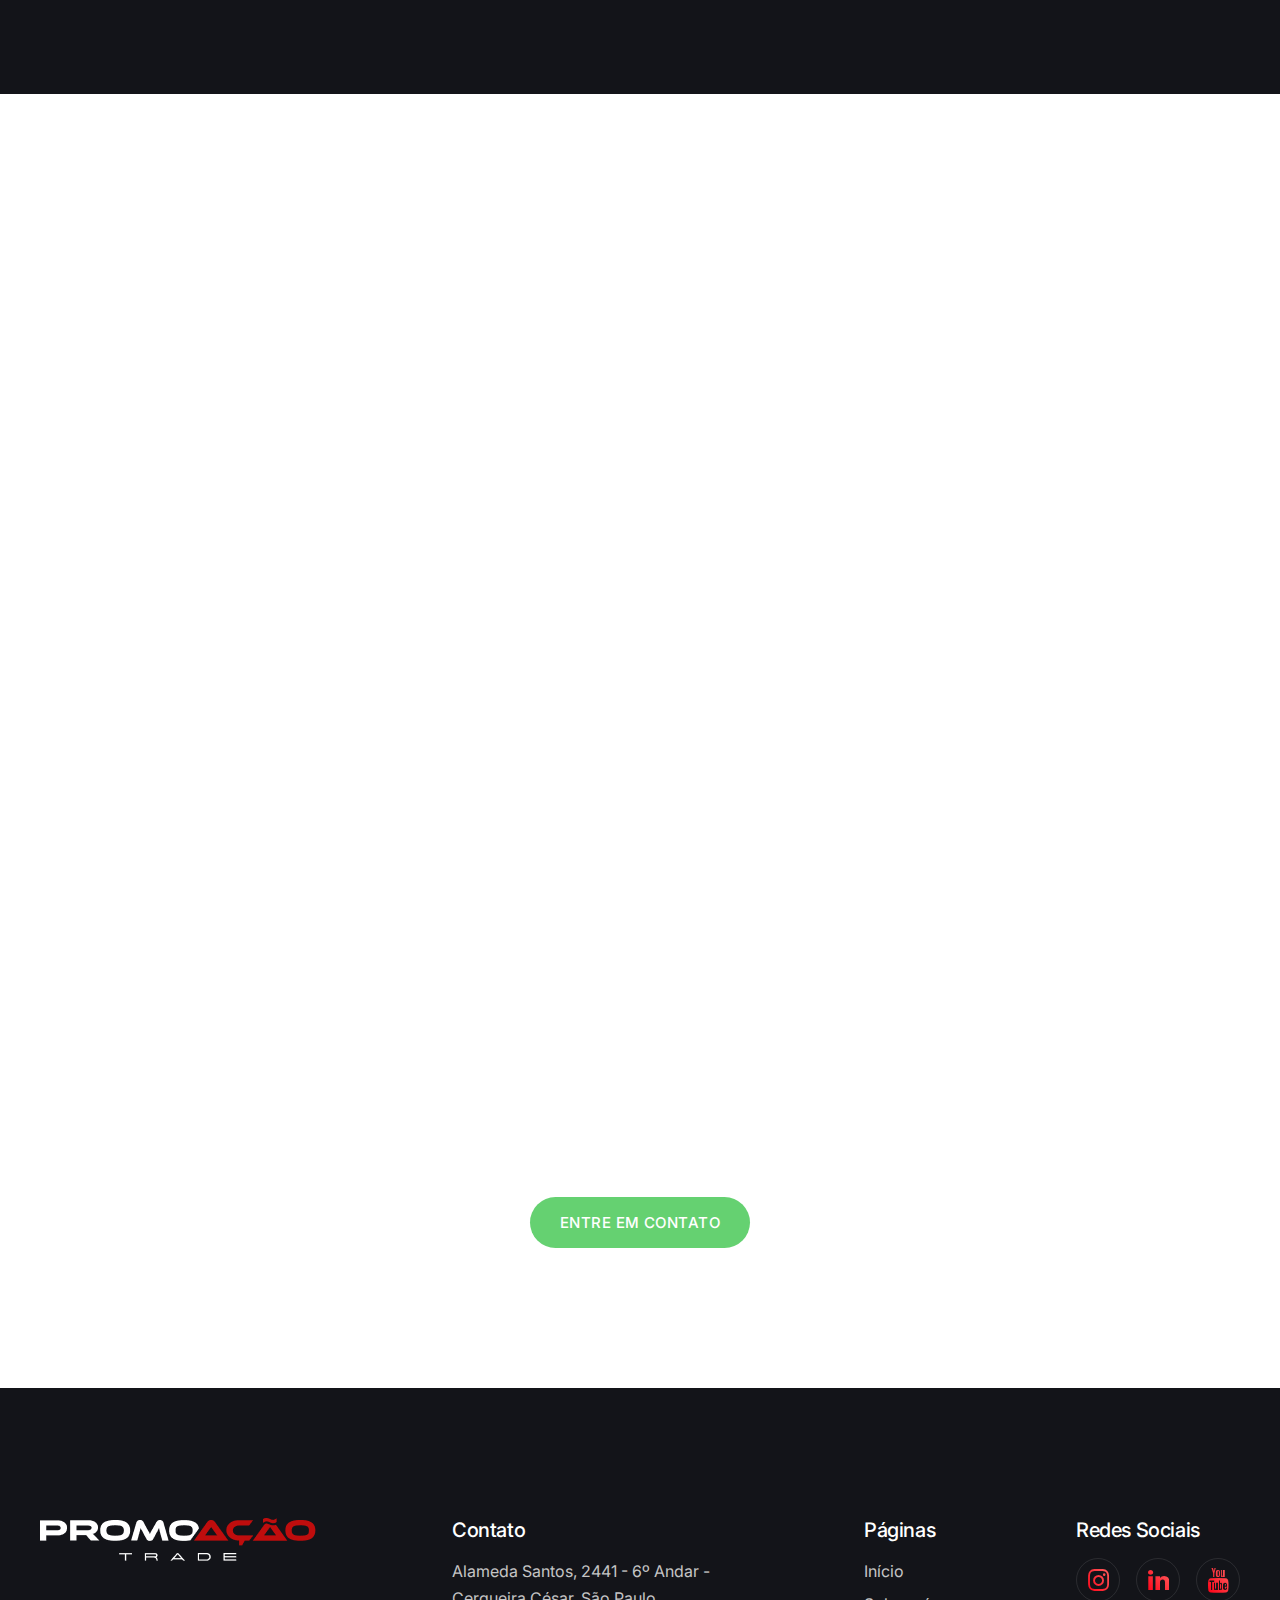
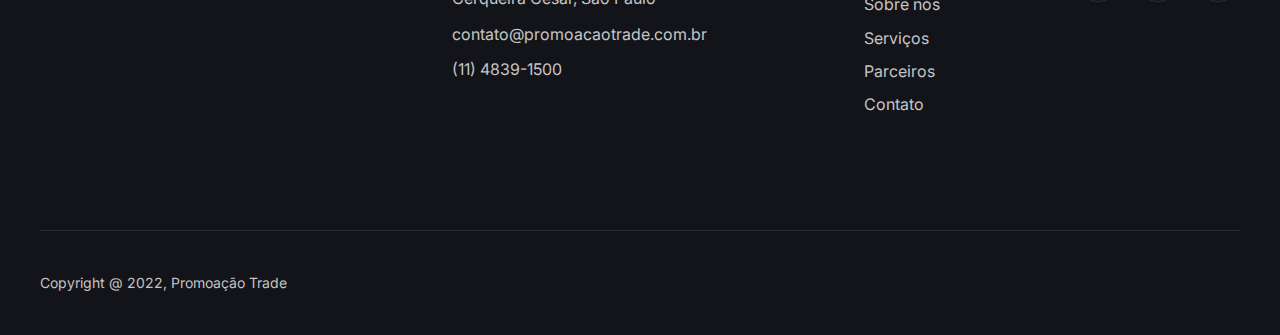
==== commit 3dfb8911: "fixbangs" ====
--- a/html/about.html
+++ b/html/about.html
@@ -97,7 +97,8 @@
     />
     <meta name="theme-color" content="#ffffff" />
 
-    <title>Sobre Nós</title>
+
+    <title>Promoação Trade</title>
   </head>
 
   <body>
@@ -773,7 +774,7 @@
                   class="button -md -white text-white mt-32"
                   style="border: none; background-color: #65d171"
                 >
-                  Entre em contato
+                  ENTRE EM CONTATO
                 </a>
               </div>
             </div>
--- a/html/css/main.css
+++ b/html/css/main.css
@@ -12816,6 +12816,38 @@
   }
 }
 
+
+.anchorpadraodosnosso{ 
+  margin: 0;
+  padding: 0;
+
+}
+
+.imagempadraodosnosso{ 
+  width: 40px;
+  height: 40px;
+  gap: 20px;
+
+
+
+}
+.imagempadraodosnosso img{ 
+  width: 80px;
+  height: 80px;
+  gap: 10px;
+  
+
+}
+
+.sectionpadraodaslogos{ 
+  display: flex;
+  align-items: center;
+  gap: 40px;
+  margin-bottom: 60px;
+
+
+}
+
 .containers-logo{
   display: flex;
   align-items: center;
